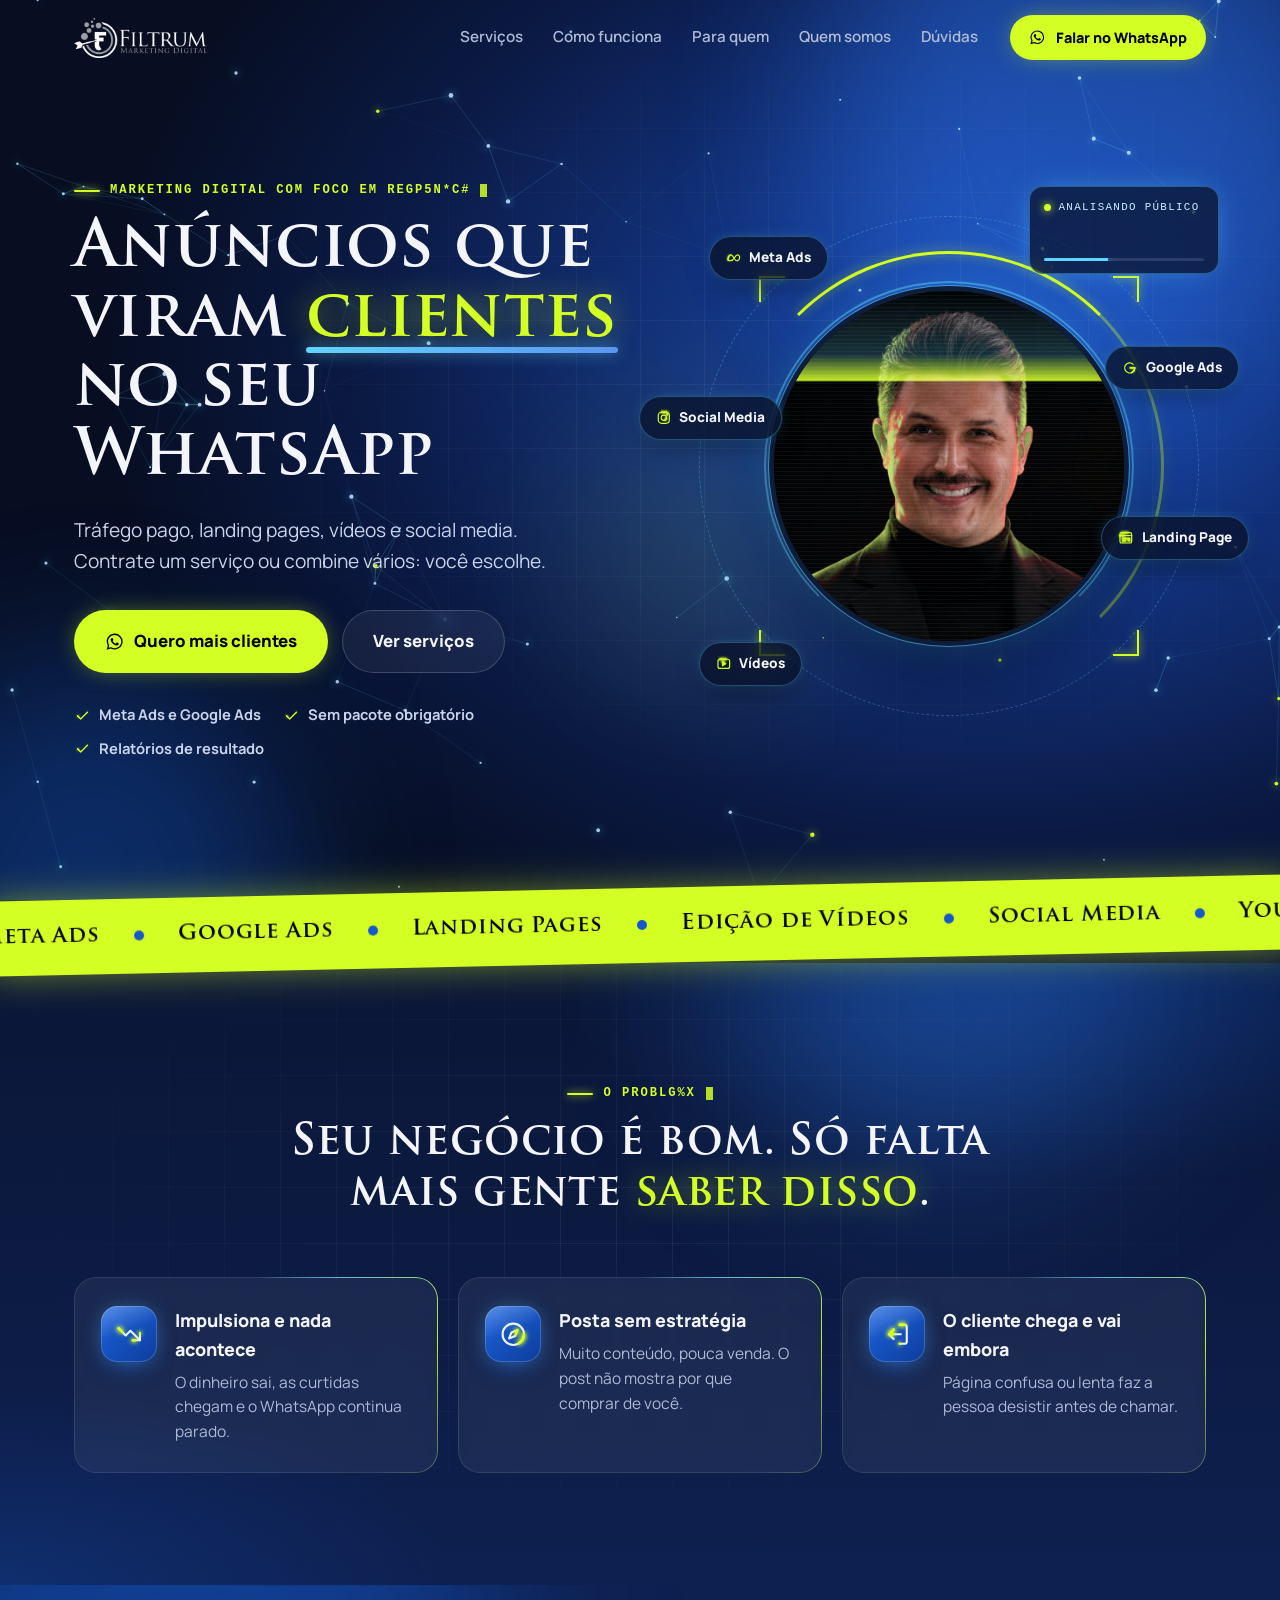
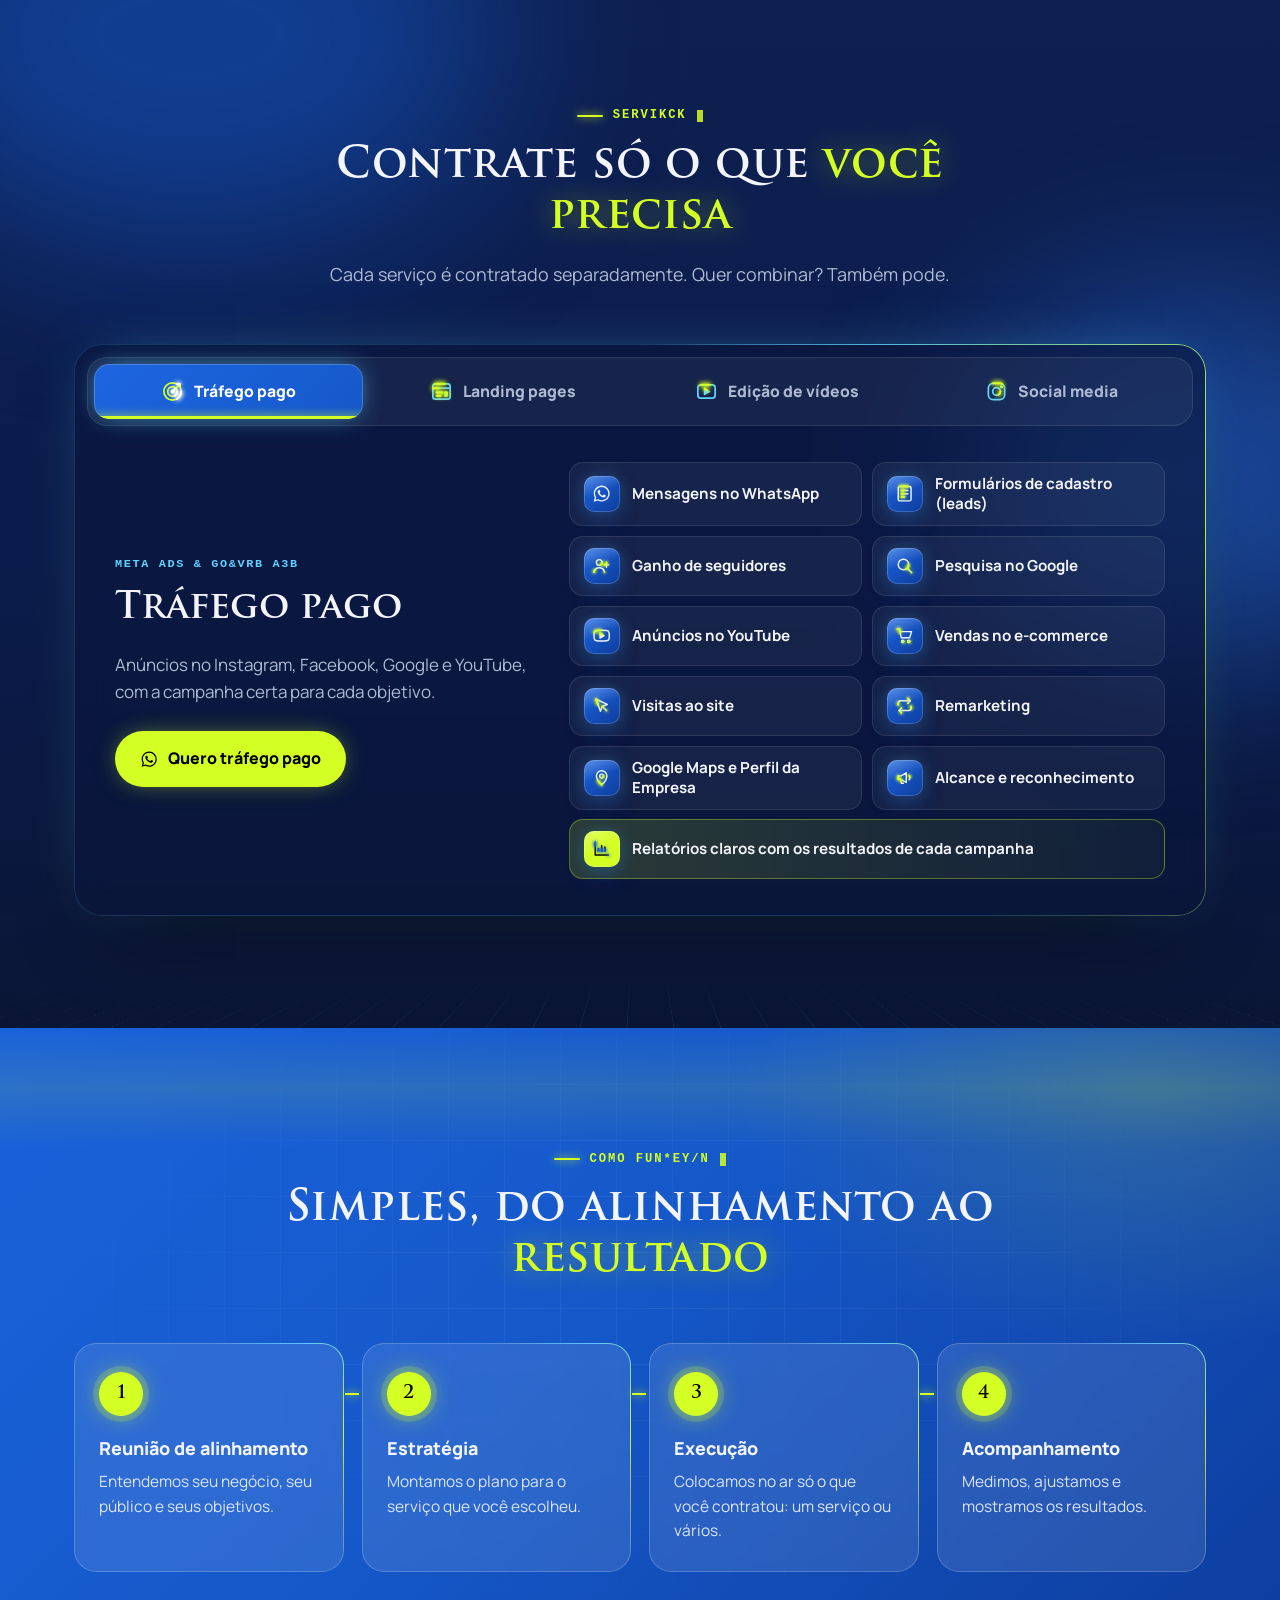
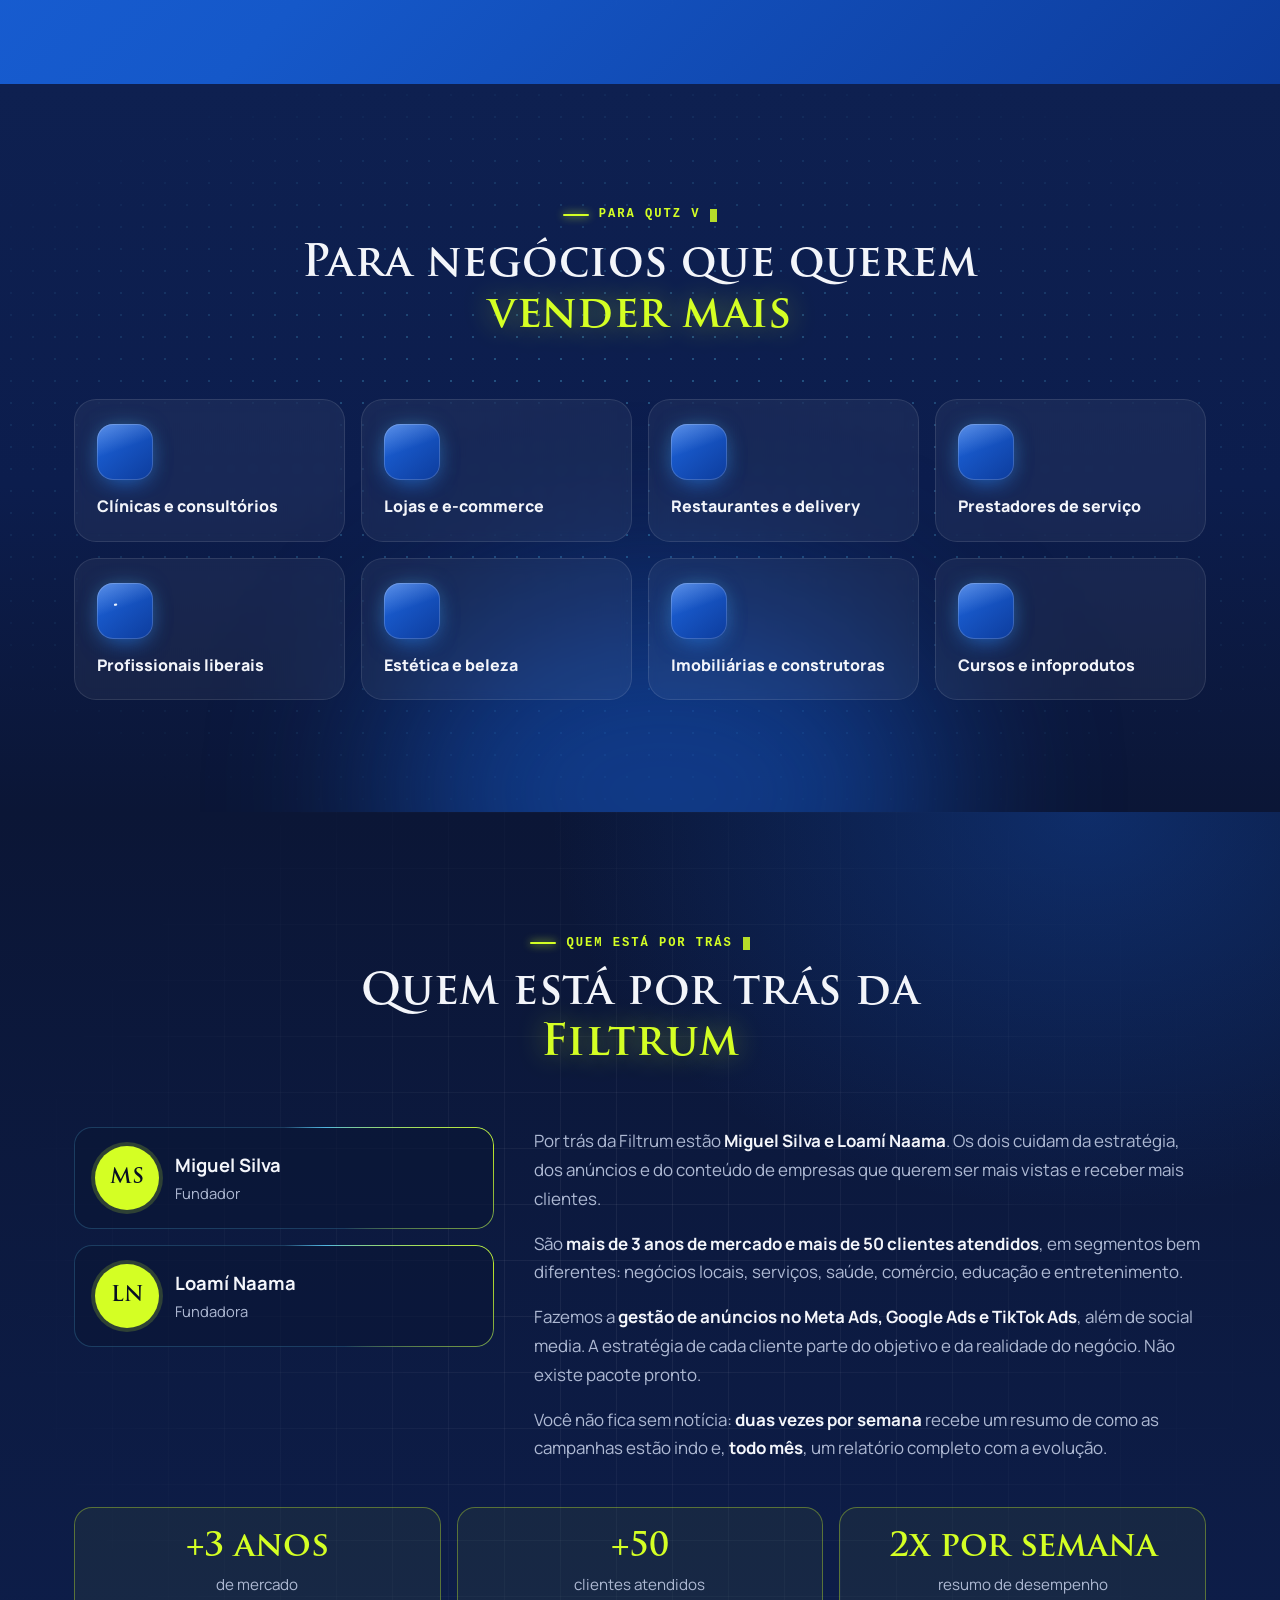
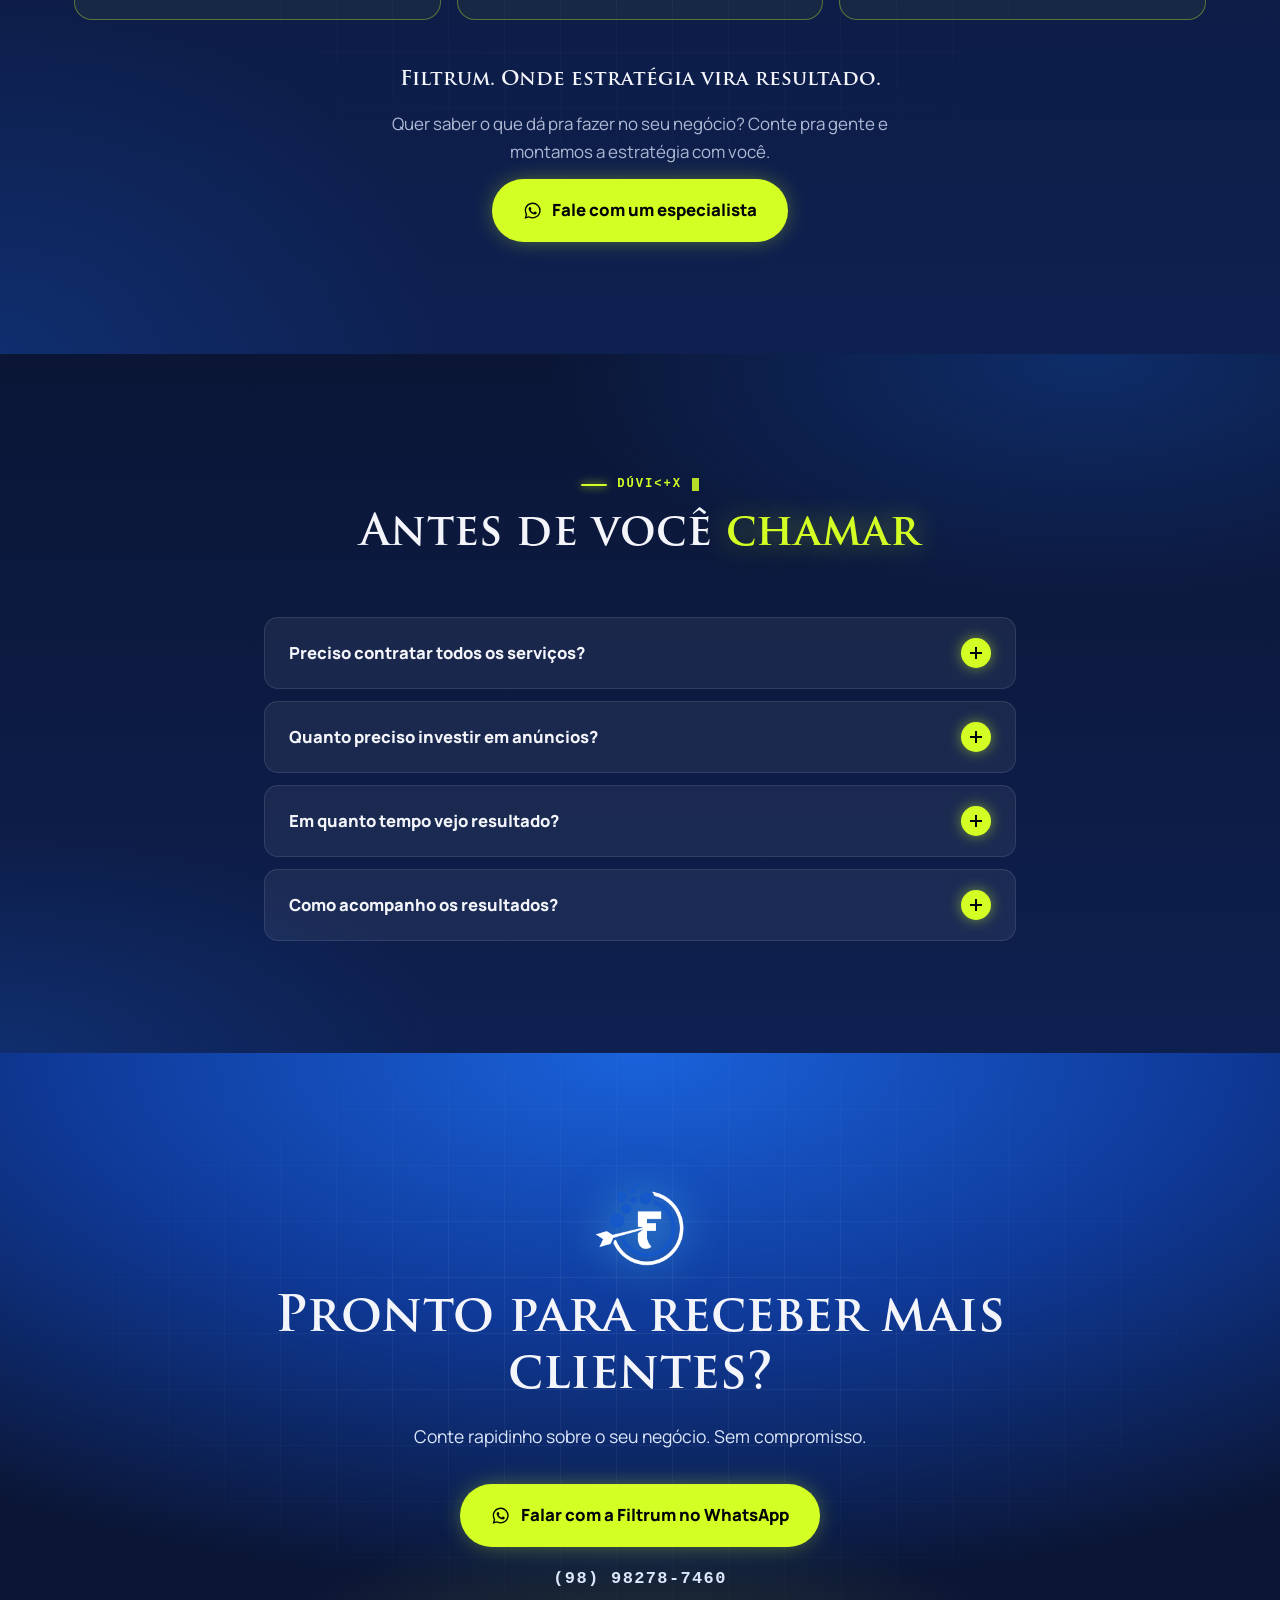
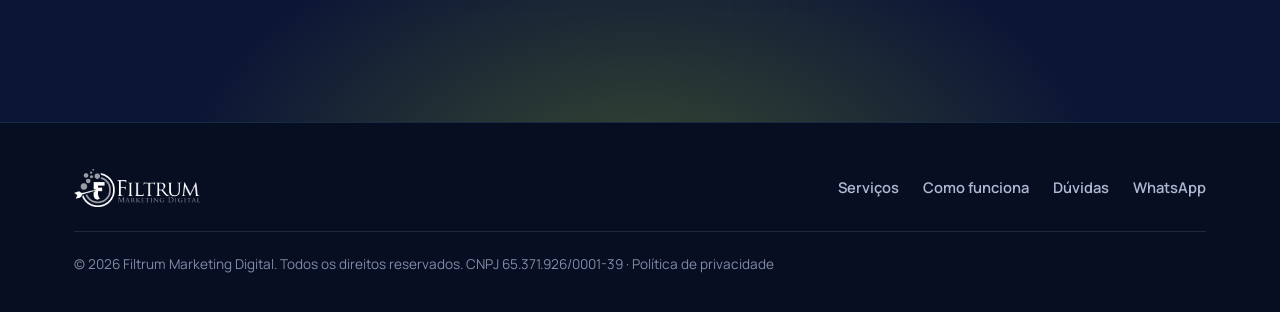
==== index.html @ cbf94720 "Seção Quem somos e mensagem própria em cada botão do WhatsApp - Nova seção com Miguel Silva e Loamí " ====
<!doctype html>
<html lang="pt-BR">
<head>
  <meta charset="utf-8">
  <meta name="viewport" content="width=device-width, initial-scale=1">
  <title>Filtrum Marketing Digital | Tráfego pago, Landing Pages, Vídeos e Social Media</title>
  <meta name="description" content="Tráfego pago no Meta Ads e Google Ads, landing pages de alta conversão, edição de vídeos e social media estratégico. Contrate só o que você precisa.">
  <meta name="theme-color" content="#0B1B42">

  <meta property="og:title" content="Filtrum Marketing Digital">
  <meta property="og:description" content="Anúncios que viram clientes no seu WhatsApp. Contrate só o serviço que você precisa.">
  <meta property="og:image" content="https://filtrummkt.com.br/assets/img/og-image.jpg">
  <meta property="og:image:width" content="1200">
  <meta property="og:image:height" content="630">
  <meta property="og:url" content="https://filtrummkt.com.br/">
  <meta name="twitter:card" content="summary_large_image">
  <link rel="canonical" href="https://filtrummkt.com.br/">
  <meta property="og:type" content="website">
  <meta property="og:locale" content="pt_BR">

  <link rel="icon" type="image/png" href="assets/img/simbolo.png">
  <link rel="preconnect" href="https://fonts.googleapis.com">
  <link rel="preconnect" href="https://fonts.gstatic.com" crossorigin>
  <link href="https://fonts.googleapis.com/css2?family=Manrope:wght@400;500;600;700;800&display=swap" rel="stylesheet">
  <link rel="preload" href="assets/fonts/TrajanPro-Bold.otf" as="font" type="font/otf" crossorigin>
  <link rel="preload" href="assets/img/foto-hero.jpg" as="image">
  <link rel="stylesheet" href="assets/css/style.css">
  <script>document.documentElement.classList.add('js')</script>
  <!-- Pixel da Meta -->
  <script>
    !function(f,b,e,v,n,t,s){if(f.fbq)return;n=f.fbq=function(){n.callMethod?
    n.callMethod.apply(n,arguments):n.queue.push(arguments)};if(!f._fbq)f._fbq=n;
    n.push=n;n.loaded=!0;n.version='2.0';n.queue=[];t=b.createElement(e);t.async=!0;
    t.src=v;s=b.getElementsByTagName(e)[0];s.parentNode.insertBefore(t,s)}(window,
    document,'script','https://connect.facebook.net/pt_BR/fbevents.js');
    fbq('set', 'autoConfig', false, '1977978540106117');
    fbq('init', '1977978540106117');
    fbq('track', 'PageView');
  </script>
</head>
<body>
  <noscript><img height="1" width="1" style="display:none" alt="" src="https://www.facebook.com/tr?id=1977978540106117&amp;ev=PageView&amp;noscript=1"></noscript>
  <div class="cursor-glow" aria-hidden="true"></div>

  <!-- ============ HEADER ============ -->
  <header class="header">
    <div class="container header__inner">
      <a href="#inicio" class="header__logo" aria-label="Filtrum Marketing Digital, início">
        <img src="assets/img/logo-horizontal-branco.png" alt="Filtrum Marketing Digital" width="760" height="229">
      </a>
      <nav class="nav" id="nav" aria-label="Menu principal">
        <a href="#servicos">Serviços</a>
        <a href="#como-funciona">Como funciona</a>
        <a href="#para-quem">Para quem</a>
        <a href="#quem-somos">Quem somos</a>
        <a href="#duvidas">Dúvidas</a>
      </nav>
      <a href="https://wa.me/5598982787460?text=Ol%C3%A1!%20Vim%20pelo%20site%20da%20Filtrum%20e%20quero%20conversar%20sobre%20o%20meu%20neg%C3%B3cio." class="btn btn--primary btn--sm header__cta" target="_blank" rel="noopener" data-track="whatsapp-header">
        <svg class="ico" aria-hidden="true"><use href="#i-whats"/></svg> Falar no WhatsApp
      </a>
      <button class="menu-toggle" id="menuToggle" aria-label="Abrir menu" aria-expanded="false" aria-controls="nav">
        <span></span><span></span><span></span>
      </button>
    </div>
  </header>

  <main>

    <!-- ============ HERO ============ -->
    <section class="hero" id="inicio">
      <div class="hero__bg" aria-hidden="true">
        <span class="blob blob--1"></span>
        <span class="blob blob--2"></span>
        <span class="blob blob--3"></span>
        <div class="hero__grid"></div>
        <canvas class="neural" id="neural"></canvas>
      </div>

      <div class="container hero__inner">
        <div class="hero__copy">
          <p class="eyebrow reveal">Marketing digital com foco em resultado</p>
          <h1 class="hero__title reveal">
            Anúncios que viram <span class="hl">clientes</span> no seu WhatsApp
          </h1>
          <p class="hero__sub reveal">
            Tráfego pago, landing pages, vídeos e social media. Contrate um serviço ou combine vários: você escolhe.
          </p>
          <div class="hero__actions reveal">
            <a href="https://wa.me/5598982787460?text=Ol%C3%A1!%20Vim%20pelo%20site%20e%20quero%20mais%20clientes%20no%20meu%20WhatsApp." class="btn btn--primary btn--lg" target="_blank" rel="noopener" data-track="whatsapp-hero">
              <svg class="ico" aria-hidden="true"><use href="#i-whats"/></svg>
              Quero mais clientes
            </a>
            <a href="#servicos" class="btn btn--ghost btn--lg">Ver serviços</a>
          </div>
          <ul class="hero__checks reveal">
            <li><svg class="ico" aria-hidden="true"><use href="#i-check"/></svg> Meta Ads e Google Ads</li>
            <li><svg class="ico" aria-hidden="true"><use href="#i-check"/></svg> Sem pacote obrigatório</li>
            <li><svg class="ico" aria-hidden="true"><use href="#i-check"/></svg> Relatórios de resultado</li>
          </ul>
        </div>

        <div class="hero__visual">
          <div class="orbit" aria-hidden="true">
            <span class="ring ring--1"></span>
            <span class="ring ring--2"></span>
            <span class="ring ring--3"></span>
            <div class="orbit__photo">
              <img src="assets/img/foto-hero.jpg" alt="" width="820" height="820">
              <span class="scan"></span>
            </div>
            <span class="hud-corners"><i></i><i></i><i></i><i></i></span>

            <div class="hud">
              <span class="hud__title"><span class="hud__dot"></span> Analisando público</span>
              <span class="hud__bars"><i></i><i></i><i></i><i></i><i></i><i></i><i></i></span>
              <span class="hud__line"><span></span></span>
            </div>

            <span class="chip chip--a"><svg class="ico"><use href="#i-meta"/></svg> Meta Ads</span>
            <span class="chip chip--b"><svg class="ico"><use href="#i-google"/></svg> Google Ads</span>
            <span class="chip chip--c"><svg class="ico"><use href="#i-page"/></svg> Landing Page</span>
            <span class="chip chip--d"><svg class="ico"><use href="#i-play"/></svg> Vídeos</span>
            <span class="chip chip--e"><svg class="ico"><use href="#i-insta"/></svg> Social Media</span>
          </div>

          <div class="notif" id="notif" aria-hidden="true">
            <span class="notif__icon"><svg class="ico"><use href="#i-whats"/></svg></span>
            <span class="notif__body">
              <strong>Nova mensagem</strong>
              <span class="notif__text" id="notifText">Oi! Vi seu anúncio e quero um orçamento.</span>
            </span>
            <span class="notif__time">agora</span>
          </div>
        </div>
      </div>
    </section>

    <!-- ============ MARQUEE ============ -->
    <div class="marquee" aria-hidden="true">
      <div class="marquee__track">
        <span>Meta Ads</span><i></i><span>Google Ads</span><i></i><span>Landing Pages</span><i></i><span>Edição de Vídeos</span><i></i><span>Social Media</span><i></i><span>YouTube Ads</span><i></i><span>Reels</span><i></i>
        <span>Meta Ads</span><i></i><span>Google Ads</span><i></i><span>Landing Pages</span><i></i><span>Edição de Vídeos</span><i></i><span>Social Media</span><i></i><span>YouTube Ads</span><i></i><span>Reels</span><i></i>
      </div>
    </div>

    <!-- ============ PROBLEMA ============ -->
    <section class="section section--navy" id="problema">
      <div class="lab-bg" aria-hidden="true"><span class="aurora aurora--4"></span></div>
      <div class="section__grid" aria-hidden="true"></div>
      <div class="container">
        <div class="section__head reveal">
          <p class="eyebrow">O problema</p>
          <h2 class="section__title">Seu negócio é bom. Só falta mais gente <span class="hl">saber disso</span>.</h2>
        </div>

        <div class="pains">
          <article class="pain holo reveal">
            <span class="pain__icon tile"><svg class="ico"><use href="#i-trend-down"/></svg></span>
            <div>
              <h3>Impulsiona e nada acontece</h3>
              <p>O dinheiro sai, as curtidas chegam e o WhatsApp continua parado.</p>
            </div>
          </article>
          <article class="pain holo reveal">
            <span class="pain__icon tile"><svg class="ico"><use href="#i-compass"/></svg></span>
            <div>
              <h3>Posta sem estratégia</h3>
              <p>Muito conteúdo, pouca venda. O post não mostra por que comprar de você.</p>
            </div>
          </article>
          <article class="pain holo reveal">
            <span class="pain__icon tile"><svg class="ico"><use href="#i-exit"/></svg></span>
            <div>
              <h3>O cliente chega e vai embora</h3>
              <p>Página confusa ou lenta faz a pessoa desistir antes de chamar.</p>
            </div>
          </article>
        </div>
      </div>
    </section>

    <!-- ============ SERVIÇOS (abas) ============ -->
    <section class="section section--lab" id="servicos">
      <div class="lab-bg" aria-hidden="true"><span class="aurora aurora--1"></span><span class="aurora aurora--2"></span><div class="lab-floor"></div></div>
      <div class="container">
        <div class="section__head reveal">
          <p class="eyebrow">Serviços</p>
          <h2 class="section__title">Contrate só o que <span class="hl">você precisa</span></h2>
          <p class="section__lead">Cada serviço é contratado separadamente. Quer combinar? Também pode.</p>
        </div>

        <div class="tabs holo reveal" data-tabs>
          <div class="tabs__list" role="tablist" aria-label="Serviços da Filtrum">
            <button class="tab is-active" role="tab" id="tab-trafego" aria-controls="painel-trafego" aria-selected="true">
              <svg class="ico" aria-hidden="true"><use href="#i-target"/></svg><span>Tráfego pago</span>
              <i class="tab__progress" aria-hidden="true"></i>
            </button>
            <button class="tab" role="tab" id="tab-landing" aria-controls="painel-landing" aria-selected="false" tabindex="-1">
              <svg class="ico" aria-hidden="true"><use href="#i-page"/></svg><span>Landing pages</span>
              <i class="tab__progress" aria-hidden="true"></i>
            </button>
            <button class="tab" role="tab" id="tab-videos" aria-controls="painel-videos" aria-selected="false" tabindex="-1">
              <svg class="ico" aria-hidden="true"><use href="#i-play"/></svg><span>Edição de vídeos</span>
              <i class="tab__progress" aria-hidden="true"></i>
            </button>
            <button class="tab" role="tab" id="tab-social" aria-controls="painel-social" aria-selected="false" tabindex="-1">
              <svg class="ico" aria-hidden="true"><use href="#i-insta"/></svg><span>Social media</span>
              <i class="tab__progress" aria-hidden="true"></i>
            </button>
          </div>

          <!-- Tráfego pago -->
          <div class="panel is-active" role="tabpanel" id="painel-trafego" aria-labelledby="tab-trafego">
            <div class="panel__intro">
              <p class="panel__tag">Meta Ads &amp; Google Ads</p>
              <h3 class="panel__title">Tráfego pago</h3>
              <p class="panel__text">Anúncios no Instagram, Facebook, Google e YouTube, com a campanha certa para cada objetivo.</p>
              <a href="https://wa.me/5598982787460?text=Ol%C3%A1!%20Vim%20pelo%20site%20e%20quero%20saber%20sobre%20tr%C3%A1fego%20pago%20%28Meta%20Ads%20e%20Google%20Ads%29." class="btn btn--primary" target="_blank" rel="noopener" data-track="whatsapp-trafego">
                <svg class="ico" aria-hidden="true"><use href="#i-whats"/></svg> Quero tráfego pago
              </a>
            </div>
            <ul class="features">
              <li><span class="feat__icon tile"><svg class="ico"><use href="#i-whats"/></svg></span>Mensagens no WhatsApp</li>
              <li><span class="feat__icon tile"><svg class="ico"><use href="#i-form"/></svg></span>Formulários de cadastro (leads)</li>
              <li><span class="feat__icon tile"><svg class="ico"><use href="#i-users"/></svg></span>Ganho de seguidores</li>
              <li><span class="feat__icon tile"><svg class="ico"><use href="#i-search"/></svg></span>Pesquisa no Google</li>
              <li><span class="feat__icon tile"><svg class="ico"><use href="#i-youtube"/></svg></span>Anúncios no YouTube</li>
              <li><span class="feat__icon tile"><svg class="ico"><use href="#i-cart"/></svg></span>Vendas no e-commerce</li>
              <li><span class="feat__icon tile"><svg class="ico"><use href="#i-cursor"/></svg></span>Visitas ao site</li>
              <li><span class="feat__icon tile"><svg class="ico"><use href="#i-repeat"/></svg></span>Remarketing</li>
              <li><span class="feat__icon tile"><svg class="ico"><use href="#i-pin"/></svg></span>Google Maps e Perfil da Empresa</li>
              <li><span class="feat__icon tile"><svg class="ico"><use href="#i-megaphone"/></svg></span>Alcance e reconhecimento</li>
              <li class="feat--wide"><span class="feat__icon tile"><svg class="ico"><use href="#i-chart"/></svg></span>Relatórios claros com os resultados de cada campanha</li>
            </ul>
          </div>

          <!-- Landing pages -->
          <div class="panel" role="tabpanel" id="painel-landing" aria-labelledby="tab-landing" hidden>
            <div class="panel__intro">
              <p class="panel__tag">Alta conversão</p>
              <h3 class="panel__title">Landing pages</h3>
              <p class="panel__text">Páginas rápidas e persuasivas, feitas para transformar visitante em contato.</p>
              <a href="https://wa.me/5598982787460?text=Ol%C3%A1!%20Vim%20pelo%20site%20e%20quero%20uma%20landing%20page%20para%20o%20meu%20neg%C3%B3cio." class="btn btn--primary" target="_blank" rel="noopener" data-track="whatsapp-landing">
                <svg class="ico" aria-hidden="true"><use href="#i-whats"/></svg> Quero uma landing page
              </a>
            </div>
            <ul class="features">
              <li><span class="feat__icon tile"><svg class="ico"><use href="#i-pen"/></svg></span>Copy focada em vendas</li>
              <li><span class="feat__icon tile"><svg class="ico"><use href="#i-mobile"/></svg></span>Pensada para o celular</li>
              <li><span class="feat__icon tile"><svg class="ico"><use href="#i-zap"/></svg></span>Carregamento rápido</li>
              <li><span class="feat__icon tile"><svg class="ico"><use href="#i-whats"/></svg></span>Botão direto para o WhatsApp</li>
              <li><span class="feat__icon tile"><svg class="ico"><use href="#i-form"/></svg></span>Formulário de captura</li>
              <li><span class="feat__icon tile"><svg class="ico"><use href="#i-code"/></svg></span>Pixel e Google Tag instalados</li>
            </ul>
          </div>

          <!-- Edição de vídeos -->
          <div class="panel" role="tabpanel" id="painel-videos" aria-labelledby="tab-videos" hidden>
            <div class="panel__intro">
              <p class="panel__tag">Reels, anúncios e YouTube</p>
              <h3 class="panel__title">Edição de vídeos</h3>
              <p class="panel__text">Vídeos dinâmicos que prendem a atenção nos primeiros segundos e vendem.</p>
              <a href="https://wa.me/5598982787460?text=Ol%C3%A1!%20Vim%20pelo%20site%20e%20quero%20edi%C3%A7%C3%A3o%20de%20v%C3%ADdeos." class="btn btn--primary" target="_blank" rel="noopener" data-track="whatsapp-videos">
                <svg class="ico" aria-hidden="true"><use href="#i-whats"/></svg> Quero edição de vídeos
              </a>
            </div>
            <ul class="features">
              <li><span class="feat__icon tile"><svg class="ico"><use href="#i-mobile"/></svg></span>Reels e TikTok</li>
              <li><span class="feat__icon tile"><svg class="ico"><use href="#i-target"/></svg></span>Criativos para anúncios</li>
              <li><span class="feat__icon tile"><svg class="ico"><use href="#i-youtube"/></svg></span>Vídeos para YouTube</li>
              <li><span class="feat__icon tile"><svg class="ico"><use href="#i-captions"/></svg></span>Legendas dinâmicas</li>
              <li><span class="feat__icon tile"><svg class="ico"><use href="#i-spark"/></svg></span>Motion e efeitos</li>
              <li><span class="feat__icon tile"><svg class="ico"><use href="#i-scissors"/></svg></span>Cortes de lives e podcasts</li>
            </ul>
          </div>

          <!-- Social media -->
          <div class="panel" role="tabpanel" id="painel-social" aria-labelledby="tab-social" hidden>
            <div class="panel__intro">
              <p class="panel__tag">Instagram estratégico</p>
              <h3 class="panel__title">Social media</h3>
              <p class="panel__text">Postagens que apresentam seu produto ou serviço de forma estratégica e levam o seguidor até a compra.</p>
              <a href="https://wa.me/5598982787460?text=Ol%C3%A1!%20Vim%20pelo%20site%20e%20quero%20social%20media%20para%20o%20meu%20Instagram." class="btn btn--primary" target="_blank" rel="noopener" data-track="whatsapp-social">
                <svg class="ico" aria-hidden="true"><use href="#i-whats"/></svg> Quero social media
              </a>
            </div>
            <ul class="features">
              <li><span class="feat__icon tile"><svg class="ico"><use href="#i-calendar"/></svg></span>Planejamento focado em vendas</li>
              <li><span class="feat__icon tile"><svg class="ico"><use href="#i-layers"/></svg></span>Carrosséis que explicam seu produto</li>
              <li><span class="feat__icon tile"><svg class="ico"><use href="#i-image"/></svg></span>Posts que valorizam seu serviço</li>
              <li><span class="feat__icon tile"><svg class="ico"><use href="#i-stories"/></svg></span>Stories que geram conversa</li>
              <li><span class="feat__icon tile"><svg class="ico"><use href="#i-pen"/></svg></span>Legendas persuasivas</li>
              <li><span class="feat__icon tile"><svg class="ico"><use href="#i-chart"/></svg></span>Análise do que mais vende</li>
            </ul>
          </div>
        </div>
      </div>
    </section>

    <!-- ============ COMO FUNCIONA ============ -->
    <section class="section section--cobalt" id="como-funciona">
      <div class="section__grid" aria-hidden="true"></div>
      <div class="container">
        <div class="section__head reveal">
          <p class="eyebrow">Como funciona</p>
          <h2 class="section__title">Simples, do alinhamento ao <span class="hl">resultado</span></h2>
        </div>

        <ol class="steps">
          <li class="step holo reveal">
            <span class="step__num">1</span>
            <h3>Reunião de alinhamento</h3>
            <p>Entendemos seu negócio, seu público e seus objetivos.</p>
          </li>
          <li class="step holo reveal">
            <span class="step__num">2</span>
            <h3>Estratégia</h3>
            <p>Montamos o plano para o serviço que você escolheu.</p>
          </li>
          <li class="step holo reveal">
            <span class="step__num">3</span>
            <h3>Execução</h3>
            <p>Colocamos no ar só o que você contratou: um serviço ou vários.</p>
          </li>
          <li class="step holo reveal">
            <span class="step__num">4</span>
            <h3>Acompanhamento</h3>
            <p>Medimos, ajustamos e mostramos os resultados.</p>
          </li>
        </ol>
      </div>
    </section>

    <!-- ============ PARA QUEM ============ -->
    <section class="section section--lab section--dots" id="para-quem">
      <div class="lab-bg" aria-hidden="true"><span class="aurora aurora--3"></span></div>
      <div class="container">
        <div class="section__head reveal">
          <p class="eyebrow">Para quem é</p>
          <h2 class="section__title">Para negócios que querem <span class="hl">vender mais</span></h2>
        </div>

        <ul class="segments">
          <li class="segment reveal">
            <span class="segment__icon tile"><svg class="ico" aria-hidden="true"><use href="#i-health"/></svg></span>
            Clínicas e consultórios
          </li>
          <li class="segment reveal">
            <span class="segment__icon tile"><svg class="ico" aria-hidden="true"><use href="#i-bag"/></svg></span>
            Lojas e e-commerce
          </li>
          <li class="segment reveal">
            <span class="segment__icon tile"><svg class="ico" aria-hidden="true"><use href="#i-food"/></svg></span>
            Restaurantes e delivery
          </li>
          <li class="segment reveal">
            <span class="segment__icon tile"><svg class="ico" aria-hidden="true"><use href="#i-tool"/></svg></span>
            Prestadores de serviço
          </li>
          <li class="segment reveal">
            <span class="segment__icon tile"><svg class="ico" aria-hidden="true"><use href="#i-brief"/></svg></span>
            Profissionais liberais
          </li>
          <li class="segment reveal">
            <span class="segment__icon tile"><svg class="ico" aria-hidden="true"><use href="#i-spark"/></svg></span>
            Estética e beleza
          </li>
          <li class="segment reveal">
            <span class="segment__icon tile"><svg class="ico" aria-hidden="true"><use href="#i-home"/></svg></span>
            Imobiliárias e construtoras
          </li>
          <li class="segment reveal">
            <span class="segment__icon tile"><svg class="ico" aria-hidden="true"><use href="#i-cap"/></svg></span>
            Cursos e infoprodutos
          </li>
        </ul>
      </div>
    </section>

    <!-- ============ QUEM SOMOS ============ -->
  <section class="section section--navy" id="quem-somos">
    <div class="section__grid" aria-hidden="true"></div>
    <div class="container about">
      <div class="section__head reveal">
        <p class="eyebrow">Quem está por trás</p>
        <h2 class="section__title">Quem está por trás da <span class="hl">Filtrum</span></h2>
      </div>

      <div class="about__grid">
        <div class="about__people reveal">
          <div class="person holo">
            <span class="person__avatar" aria-hidden="true">MS</span>
            <span><strong>Miguel Silva</strong><small>Fundador</small></span>
          </div>
          <div class="person holo">
            <span class="person__avatar" aria-hidden="true">LN</span>
            <span><strong>Loamí Naama</strong><small>Fundadora</small></span>
          </div>
        </div>

        <div class="about__text reveal">
          <p>Por trás da Filtrum estão <strong>Miguel Silva e Loamí Naama</strong>. Os dois cuidam da estratégia, dos anúncios e do conteúdo de empresas que querem ser mais vistas e receber mais clientes.</p>
          <p>São <strong>mais de 3 anos de mercado e mais de 50 clientes atendidos</strong>, em segmentos bem diferentes: negócios locais, serviços, saúde, comércio, educação e entretenimento.</p>
          <p>Fazemos a <strong>gestão de anúncios no Meta Ads, Google Ads e TikTok Ads</strong>, além de social media. A estratégia de cada cliente parte do objetivo e da realidade do negócio. Não existe pacote pronto.</p>
          <p>Você não fica sem notícia: <strong>duas vezes por semana</strong> recebe um resumo de como as campanhas estão indo e, <strong>todo mês</strong>, um relatório completo com a evolução.</p>
        </div>
      </div>

      <ul class="about__stats reveal">
        <li><strong>+3 anos</strong><span>de mercado</span></li>
        <li><strong>+50</strong><span>clientes atendidos</span></li>
        <li><strong>2x por semana</strong><span>resumo de desempenho</span></li>
      </ul>

      <div class="about__cta reveal">
        <p class="about__tagline">Filtrum. Onde estratégia vira resultado.</p>
        <p>Quer saber o que dá pra fazer no seu negócio? Conte pra gente e montamos a estratégia com você.</p>
        <a href="https://wa.me/5598982787460?text=Ol%C3%A1!%20Vim%20pelo%20site%20e%20quero%20falar%20com%20um%20especialista%20da%20Filtrum." class="btn btn--primary btn--lg" target="_blank" rel="noopener" data-track="whatsapp-especialista">
          <svg class="ico" aria-hidden="true"><use href="#i-whats"/></svg> Fale com um especialista
        </a>
      </div>
    </div>
  </section>

  <!-- ============ FAQ ============ -->
    <section class="section section--navy" id="duvidas">
      <div class="container container--narrow">
        <div class="section__head reveal">
          <p class="eyebrow">Dúvidas</p>
          <h2 class="section__title">Antes de você <span class="hl">chamar</span></h2>
        </div>

        <div class="faq">
          <details class="faq__item reveal">
            <summary>Preciso contratar todos os serviços?</summary>
            <div class="faq__body"><p>Não. Cada serviço é contratado separadamente. Se quiser combinar dois ou mais, também pode.</p></div>
          </details>
          <details class="faq__item reveal">
            <summary>Quanto preciso investir em anúncios?</summary>
            <div class="faq__body"><p>Depende do seu objetivo e da sua região. Na reunião de alinhamento indicamos uma verba inicial realista. Ela é paga direto às plataformas (Meta e Google).</p></div>
          </details>
          <details class="faq__item reveal">
            <summary>Em quanto tempo vejo resultado?</summary>
            <div class="faq__body"><p>As campanhas começam a gerar contatos assim que entram no ar e melhoram conforme otimizamos públicos e criativos.</p></div>
          </details>
          <details class="faq__item reveal">
            <summary>Como acompanho os resultados?</summary>
            <div class="faq__body"><p>Você recebe relatórios com os principais números e fala direto com a gente pelo WhatsApp.</p></div>
          </details>
        </div>
      </div>
    </section>

    <!-- ============ CTA FINAL ============ -->
    <section class="cta-final" id="contato">
      <div class="section__grid" aria-hidden="true"></div>
      <div class="container cta-final__inner reveal">
        <img src="assets/img/simbolo-claro.png" alt="" class="cta-final__mark" width="560" height="512" aria-hidden="true">
        <h2 class="cta-final__title">Pronto para receber mais clientes?</h2>
        <p class="cta-final__sub">Conte rapidinho sobre o seu negócio. Sem compromisso.</p>
        <a href="https://wa.me/5598982787460?text=Ol%C3%A1!%20Vim%20pelo%20site%20e%20quero%20receber%20mais%20clientes.%20Posso%20contar%20sobre%20o%20meu%20neg%C3%B3cio?" class="btn btn--primary btn--lg btn--pulse" target="_blank" rel="noopener" data-track="whatsapp-final">
          <svg class="ico" aria-hidden="true"><use href="#i-whats"/></svg>
          Falar com a Filtrum no WhatsApp
        </a>
        <p class="cta-final__phone">(98) 98278-7460</p>
      </div>
    </section>

  </main>

  <!-- ============ FOOTER ============ -->
  <footer class="footer">
    <div class="container footer__inner">
      <img src="assets/img/logo-horizontal-branco.png" alt="Filtrum Marketing Digital" class="footer__logo" width="760" height="229" loading="lazy">
      <nav class="footer__nav" aria-label="Rodapé">
        <a href="#servicos">Serviços</a>
        <a href="#como-funciona">Como funciona</a>
        <a href="#duvidas">Dúvidas</a>
        <a href="https://wa.me/5598982787460?text=Ol%C3%A1!%20Vim%20pelo%20site%20da%20Filtrum%20e%20quero%20tirar%20uma%20d%C3%BAvida." target="_blank" rel="noopener">WhatsApp</a>
      </nav>
      <p class="footer__copy">© <span id="ano">2026</span> Filtrum Marketing Digital. Todos os direitos reservados. CNPJ 65.371.926/0001-39 · <a href="privacidade/">Política de privacidade</a></p>
    </div>
  </footer>

  <!-- Botão flutuante -->
  <a href="https://wa.me/5598982787460?text=Ol%C3%A1!%20Vim%20pelo%20site%20da%20Filtrum%20e%20quero%20tirar%20uma%20d%C3%BAvida." class="whats-float" target="_blank" rel="noopener" aria-label="Falar no WhatsApp" data-track="whatsapp-float">
    <svg class="ico" aria-hidden="true"><use href="#i-whats"/></svg>
  </a>

  <!-- ============ ÍCONES ============ -->
  <svg width="0" height="0" style="position:absolute" aria-hidden="true">
    <defs>
      <style>.st{fill:none;stroke:currentColor;stroke-width:1.8;stroke-linecap:round;stroke-linejoin:round}</style>
    </defs>
    <symbol id="i-whats" viewBox="0 0 24 24"><path fill="currentColor" d="M12.04 2C6.58 2 2.13 6.45 2.13 11.91c0 1.75.46 3.45 1.32 4.95L2.05 22l5.25-1.38a9.9 9.9 0 0 0 4.74 1.21h.01c5.46 0 9.91-4.45 9.91-9.91A9.85 9.85 0 0 0 12.04 2Zm0 18.15h-.01a8.23 8.23 0 0 1-4.2-1.15l-.3-.18-3.11.82.83-3.04-.2-.31a8.2 8.2 0 0 1-1.26-4.38c0-4.54 3.7-8.23 8.25-8.23a8.2 8.2 0 0 1 8.23 8.24c0 4.54-3.7 8.23-8.23 8.23Zm4.52-6.16c-.25-.12-1.47-.72-1.69-.81-.23-.08-.39-.12-.56.13-.17.24-.64.8-.78.97-.14.17-.29.19-.54.06-.25-.12-1.05-.39-1.99-1.23a7.46 7.46 0 0 1-1.38-1.72c-.14-.25-.02-.38.11-.5.11-.11.25-.29.37-.43.13-.15.17-.25.25-.42.08-.17.04-.31-.02-.43-.06-.13-.56-1.34-.76-1.84-.2-.48-.41-.42-.56-.42h-.48a.92.92 0 0 0-.66.31c-.23.25-.87.85-.87 2.07 0 1.22.89 2.4 1.01 2.56.12.17 1.75 2.67 4.23 3.74.59.26 1.05.41 1.41.52.59.19 1.13.16 1.56.1.48-.07 1.47-.6 1.67-1.18.21-.58.21-1.07.15-1.18-.06-.1-.23-.16-.48-.29Z"/></symbol>
    <symbol id="i-check" viewBox="0 0 24 24"><path class="st" stroke-width="2.4" d="m5 12.5 4.5 4.5L19 7.5"/></symbol>
    <symbol id="i-target" viewBox="0 0 24 24"><g class="st"><circle cx="12" cy="12" r="9"/><circle cx="12" cy="12" r="5"/><circle cx="12" cy="12" r="1.2" fill="currentColor"/><path d="M12 12 20 4M16.5 4H20v3.5"/></g></symbol>
    <symbol id="i-page" viewBox="0 0 24 24"><g class="st"><rect x="3" y="4" width="18" height="16" rx="2.5"/><path d="M3 8.5h18M7 13h6M7 16.5h4M15.5 13h2v3.5h-2z"/></g></symbol>
    <symbol id="i-play" viewBox="0 0 24 24"><g class="st"><rect x="3" y="5" width="18" height="14" rx="3"/><path d="m10 9 5 3-5 3z" fill="currentColor"/></g></symbol>
    <symbol id="i-insta" viewBox="0 0 24 24"><g class="st"><rect x="3.5" y="3.5" width="17" height="17" rx="5"/><circle cx="12" cy="12" r="4"/><circle cx="17" cy="7" r=".6" fill="currentColor"/></g></symbol>
    <symbol id="i-meta" viewBox="0 0 24 24"><path class="st" stroke-width="2" d="M3 15.5c0-4.5 2.2-8 4.7-8 3.5 0 5.5 9 8.6 9 1.9 0 4.7-1.6 4.7-4.6 0-3-1.8-4.4-3.5-4.4-3.6 0-5.4 8.9-9.8 8.9C5 16.4 3 16.2 3 15.5Z"/></symbol>
    <symbol id="i-google" viewBox="0 0 24 24"><path class="st" stroke-width="2" d="M20 12.2h-7.5M19.6 12.2A7.8 7.8 0 1 1 17.3 6.6"/></symbol>
    <symbol id="i-trend-down" viewBox="0 0 24 24"><g class="st"><path d="M3 7l6 6 4-4 8 8"/><path d="M15 17h6v-6"/></g></symbol>
    <symbol id="i-compass" viewBox="0 0 24 24"><g class="st"><circle cx="12" cy="12" r="9"/><path d="m15.5 8.5-2 5-5 2 2-5z"/></g></symbol>
    <symbol id="i-exit" viewBox="0 0 24 24"><g class="st"><path d="M14 4h4a2 2 0 0 1 2 2v12a2 2 0 0 1-2 2h-4"/><path d="M9 8l-4 4 4 4M5 12h10"/></g></symbol>
    <symbol id="i-users" viewBox="0 0 24 24"><g class="st"><circle cx="9" cy="8" r="3.5"/><path d="M2.5 20c.6-3.4 3.2-5.5 6.5-5.5s5.9 2.1 6.5 5.5"/><path d="M18 8v6M15 11h6"/></g></symbol>
    <symbol id="i-search" viewBox="0 0 24 24"><g class="st"><circle cx="10.5" cy="10.5" r="6.5"/><path d="m15.5 15.5 5 5"/></g></symbol>
    <symbol id="i-youtube" viewBox="0 0 24 24"><g class="st"><path d="M2.8 8.2c.2-1.5 1.3-2.5 2.8-2.6C7.7 5.4 9.9 5.3 12 5.3s4.3.1 6.4.3c1.5.1 2.6 1.1 2.8 2.6.2 1.3.3 2.5.3 3.8s-.1 2.5-.3 3.8c-.2 1.5-1.3 2.5-2.8 2.6-2.1.2-4.3.3-6.4.3s-4.3-.1-6.4-.3c-1.5-.1-2.6-1.1-2.8-2.6-.2-1.3-.3-2.5-.3-3.8s.1-2.5.3-3.8Z"/><path d="m10 9 5 3-5 3z" fill="currentColor"/></g></symbol>
    <symbol id="i-form" viewBox="0 0 24 24"><g class="st"><rect x="4" y="3" width="16" height="18" rx="2"/><path d="M8 8h8M8 12h8M8 16h4"/></g></symbol>
    <symbol id="i-cart" viewBox="0 0 24 24"><g class="st"><path d="M3 4h2.5l2.2 10.5h10.6L20.5 7H6.4"/><circle cx="9.5" cy="19" r="1.4"/><circle cx="17" cy="19" r="1.4"/></g></symbol>
    <symbol id="i-cursor" viewBox="0 0 24 24"><g class="st"><path d="m5 4 5.5 15 2.2-6.3L19 10.5z"/><path d="m13 13 5 5"/></g></symbol>
    <symbol id="i-repeat" viewBox="0 0 24 24"><g class="st"><path d="M4 11V9a3 3 0 0 1 3-3h12"/><path d="m16 3 3 3-3 3"/><path d="M20 13v2a3 3 0 0 1-3 3H5"/><path d="m8 21-3-3 3-3"/></g></symbol>
    <symbol id="i-pin" viewBox="0 0 24 24"><g class="st"><path d="M12 21s-6.5-5.6-6.5-11a6.5 6.5 0 0 1 13 0c0 5.4-6.5 11-6.5 11Z"/><circle cx="12" cy="10" r="2.4"/></g></symbol>
    <symbol id="i-megaphone" viewBox="0 0 24 24"><g class="st"><path d="M4 10v4h3l7 4V6l-7 4z"/><path d="M7 14l1 5h2.5M17.5 9.5a3.5 3.5 0 0 1 0 5"/></g></symbol>
    <symbol id="i-chart" viewBox="0 0 24 24"><g class="st"><path d="M4 4v16h16"/><path d="M8 15v-3M12 15V8M16 15v-5"/></g></symbol>
    <symbol id="i-pen" viewBox="0 0 24 24"><g class="st"><path d="M15.5 4.5 19.5 8.5 9 19H5v-4z"/><path d="m13 7 4 4"/></g></symbol>
    <symbol id="i-mobile" viewBox="0 0 24 24"><g class="st"><rect x="6.5" y="2.5" width="11" height="19" rx="2.5"/><path d="M11 18.5h2"/></g></symbol>
    <symbol id="i-zap" viewBox="0 0 24 24"><path class="st" d="M13 2.5 4.5 13.5H12l-1 8 8.5-11H12z"/></symbol>
    <symbol id="i-code" viewBox="0 0 24 24"><g class="st"><path d="m8 7-5 5 5 5M16 7l5 5-5 5M14 4l-4 16"/></g></symbol>
    <symbol id="i-captions" viewBox="0 0 24 24"><g class="st"><rect x="3" y="5" width="18" height="14" rx="3"/><path d="M7 12.5h4M13 12.5h4M7 15.5h7"/></g></symbol>
    <symbol id="i-spark" viewBox="0 0 24 24"><g class="st"><path d="M12 3l1.8 5.2L19 10l-5.2 1.8L12 17l-1.8-5.2L5 10l5.2-1.8z"/><path d="M18.5 15.5l.8 2.2 2.2.8-2.2.8-.8 2.2-.8-2.2-2.2-.8 2.2-.8z"/></g></symbol>
    <symbol id="i-scissors" viewBox="0 0 24 24"><g class="st"><circle cx="6" cy="6.5" r="2.5"/><circle cx="6" cy="17.5" r="2.5"/><path d="M8 8.2 20 18M8 15.8 20 6"/></g></symbol>
    <symbol id="i-calendar" viewBox="0 0 24 24"><g class="st"><rect x="3.5" y="5" width="17" height="15.5" rx="2.5"/><path d="M3.5 10h17M8 3v4M16 3v4M8 14h2M12 14h2M8 17h2"/></g></symbol>
    <symbol id="i-layers" viewBox="0 0 24 24"><g class="st"><path d="M12 3.5 21 8l-9 4.5L3 8z"/><path d="m3 12 9 4.5 9-4.5M3 16l9 4.5 9-4.5"/></g></symbol>
    <symbol id="i-image" viewBox="0 0 24 24"><g class="st"><rect x="3.5" y="4" width="17" height="16" rx="2.5"/><circle cx="9" cy="9.5" r="1.8"/><path d="m4 18 5.5-5 4 3.5 2.5-2 4 3.5"/></g></symbol>
    <symbol id="i-stories" viewBox="0 0 24 24"><g class="st"><path d="M12 3a9 9 0 0 1 0 18" /><path d="M12 21a9 9 0 0 1-8.2-5.3M3.2 10.2A9 9 0 0 1 7 4.5" stroke-dasharray="2.5 2.5"/><path d="M12 8.5v7M8.5 12h7"/></g></symbol>
    <symbol id="i-health" viewBox="0 0 24 24"><path class="st" d="M9 3.5h6v5.5h5.5v6H15v5.5H9V15H3.5V9H9z"/></symbol>
    <symbol id="i-bag" viewBox="0 0 24 24"><g class="st"><path d="M5 8h14l-1 12H6z"/><path d="M9 10V7a3 3 0 0 1 6 0v3"/></g></symbol>
    <symbol id="i-food" viewBox="0 0 24 24"><g class="st"><path d="M7 3v8M4.5 3v5a2.5 2.5 0 0 0 5 0V3M7 11v10"/><path d="M17 21V3c-2.2 1.2-3.5 3.8-3.5 7v3H17"/></g></symbol>
    <symbol id="i-tool" viewBox="0 0 24 24"><g class="st"><path d="M14.5 6.5a4 4 0 0 0 5 5L12 19a2.1 2.1 0 0 1-3-3l7.5-7.5Z"/><path d="M14.5 6.5 17.5 3.5M5 5l4 4"/></g></symbol>
    <symbol id="i-brief" viewBox="0 0 24 24"><g class="st"><rect x="3" y="7" width="18" height="13" rx="2"/><path d="M9 7V5h6v2M3 12.5h18"/></g></symbol>
    <symbol id="i-home" viewBox="0 0 24 24"><g class="st"><path d="M3.5 11 12 4l8.5 7"/><path d="M6 9.5V20h12V9.5M10 20v-5h4v5"/></g></symbol>
    <symbol id="i-cap" viewBox="0 0 24 24"><g class="st"><path d="M2.5 9 12 4.5 21.5 9 12 13.5z"/><path d="M6.5 11v4.5c0 1.4 2.5 3 5.5 3s5.5-1.6 5.5-3V11M21.5 9v5"/></g></symbol>
  </svg>

  <script src="assets/js/main.js" defer></script></body>
</html>
---- assets/css/style.css ----
/* =========================================================
   FILTRUM MARKETING DIGITAL — Landing page (estilo futurista / IA)
   Paleta: Midnight Black #030407 · Electric Cobalt #1558C9 · Acid Lime #D4FF24
   ========================================================= */

@font-face {
  font-family: "Trajan Pro";
  src: url("../fonts/TrajanPro-Bold.otf") format("opentype");
  font-weight: 700;
  font-display: swap;
}
@font-face {
  font-family: "Trajan Pro";
  src: url("../fonts/TrajanPro-Regular.ttf") format("truetype");
  font-weight: 400;
  font-display: swap;
}

/* ângulo animável para as bordas holográficas */
@property --a { syntax: "<angle>"; initial-value: 0deg; inherits: false; }

:root {
  /* Paleta */
  --black: #030407;
  --cobalt: #1558C9;
  --cobalt-light: #5A93F5;
  --cyan: #5FD4FF;            /* brilho "tecnológico" complementar */
  --lime: #D4FF24;

  /* Fundos azulados (nada de preto puro) */
  --navy-900: #070E22;
  --navy-800: #0B1636;
  --navy-700: #0E2050;
  --navy-600: #12296A;

  /* Texto */
  --text: #F3F5FA;
  --text-muted: #AEB9D3;

  /* Vidro */
  --line: rgba(255, 255, 255, .10);
  --line-strong: rgba(255, 255, 255, .18);
  --glass: rgba(255, 255, 255, .06);
  --glass-2: rgba(255, 255, 255, .09);
  --glass-strong: rgba(9, 18, 44, .78);

  /* Tipografia */
  --font-display: "Trajan Pro", "Cinzel", Georgia, serif;
  --font-body: "Manrope", system-ui, -apple-system, "Segoe UI", sans-serif;
  --font-mono: ui-monospace, "SFMono-Regular", Consolas, monospace;

  /* Medidas */
  --container: 1180px;
  --radius: 22px;
  --radius-sm: 14px;
  --header-h: 76px;
  --ease: cubic-bezier(.22, 1, .36, 1);
}

/* ---------- Base ---------- */
*, *::before, *::after { box-sizing: border-box; }
html { scroll-behavior: smooth; scroll-padding-top: calc(var(--header-h) + 8px); -webkit-text-size-adjust: 100%; }
html, body { overflow-x: clip; }
body {
  margin: 0;
  font-family: var(--font-body);
  font-size: 1.0625rem;
  line-height: 1.6;
  color: var(--text);
  background: var(--navy-800);
  -webkit-font-smoothing: antialiased;
}
img { max-width: 100%; height: auto; display: block; }
a { color: inherit; text-decoration: none; }
h1, h2, h3 { margin: 0; }
p { margin: 0; }
ul, ol { margin: 0; padding: 0; list-style: none; }
button { font: inherit; }
::selection { background: var(--lime); color: var(--black); }
:focus-visible { outline: 2px solid var(--lime); outline-offset: 3px; border-radius: 6px; }

.container { width: 100%; max-width: var(--container); margin: 0 auto; padding: 0 24px; }
.container--narrow { max-width: 800px; }

/* =========================================================
   ÍCONES ANIMADOS
   (o JS transforma cada ícone em SVG "vivo": ele se desenha
   ao aparecer e um pulso de luz percorre o contorno sem parar)
   ========================================================= */
.ico { width: 1.15em; height: 1.15em; flex-shrink: 0; overflow: visible; }
.st { fill: none; stroke: currentColor; stroke-width: 1.8; stroke-linecap: round; stroke-linejoin: round; }

.ico--live .ic-base * { stroke-dasharray: 1; stroke-dashoffset: 0; }
.js .ico--live:not(.is-drawn) .ic-base * { stroke-dashoffset: 1; }
.ico--live.is-drawn .ic-base * { transition: stroke-dashoffset 1.2s var(--ease); transition-delay: var(--icd, 0s); }

.ic-trace { pointer-events: none; }
.ic-trace * {
  fill: none !important;
  stroke: var(--trace, var(--lime));
  stroke-width: 2.1;
  stroke-dasharray: .16 .84;
  stroke-dashoffset: 1;
  opacity: 0;
  filter: drop-shadow(0 0 2px var(--trace, var(--lime)));
}
.ico--live.is-drawn .ic-trace * { opacity: 1; animation: trace var(--tr-dur, 3.2s) linear infinite; animation-delay: var(--tr-delay, 0s); }
@keyframes trace { to { stroke-dashoffset: 0; } }

/* Ícone preenchido (WhatsApp): pulso de brilho */
.ico--fill { animation: icoGlow 2.4s ease-in-out infinite; }
@keyframes icoGlow { 0%, 100% { filter: drop-shadow(0 0 0 transparent); } 50% { filter: drop-shadow(0 0 5px currentColor); } }

/* Micro-movimentos contínuos para os ícones dentro de "pastilhas" */
@keyframes bob { 0%, 100% { transform: translateY(0); } 50% { transform: translateY(-3px); } }
@keyframes spinHover { to { transform: rotate(360deg); } }

/* ---------- Tipografia comum ---------- */
.eyebrow {
  display: inline-flex; align-items: center; gap: 10px;
  font-family: var(--font-mono);
  font-size: .76rem; font-weight: 700; letter-spacing: .16em; text-transform: uppercase;
  color: var(--lime);
  margin-bottom: 16px;
}
.eyebrow::before { content: ""; width: 26px; height: 2px; background: currentColor; border-radius: 2px; box-shadow: 0 0 8px currentColor; }
.eyebrow::after {
  content: ""; width: .55em; height: 1.05em; background: currentColor; opacity: .85;
  animation: caret 1.05s steps(1) infinite;
}
@keyframes caret { 50% { opacity: 0; } }

.hl { color: var(--lime); text-shadow: 0 0 28px rgba(212, 255, 36, .45); }

.section { position: relative; padding: clamp(72px, 9vw, 112px) 0; overflow: hidden; isolation: isolate; }
.section > .container { position: relative; }
.section__head { max-width: 720px; margin: 0 auto clamp(40px, 5vw, 56px); text-align: center; }
.section__head .eyebrow { justify-content: center; }
.section__title {
  font-family: var(--font-display);
  font-weight: 700;
  font-size: clamp(1.7rem, 3.4vw, 2.7rem);
  line-height: 1.18;
  letter-spacing: .01em;
}
.section__lead { margin-top: 16px; color: var(--text-muted); font-size: clamp(1rem, 1.4vw, 1.12rem); }

/* Quadriculado */
.section__grid {
  position: absolute; inset: 0; pointer-events: none; z-index: -1;
  background-image:
    linear-gradient(rgba(255,255,255,.06) 1px, transparent 1px),
    linear-gradient(90deg, rgba(255,255,255,.06) 1px, transparent 1px);
  background-size: 56px 56px;
  mask-image: radial-gradient(ellipse 70% 70% at 50% 40%, #000 10%, transparent 75%);
  -webkit-mask-image: radial-gradient(ellipse 70% 70% at 50% 40%, #000 10%, transparent 75%);
}

/* ---------- Fundos das seções ---------- */
.lab-bg { position: absolute; inset: 0; z-index: -1; pointer-events: none; overflow: hidden; }
.aurora { position: absolute; border-radius: 50%; filter: blur(90px); opacity: .55; will-change: transform; }
.aurora--1 { width: 620px; height: 420px; background: var(--cobalt); top: -160px; left: -120px; animation: drift 20s ease-in-out infinite alternate; }
.aurora--2 { width: 480px; height: 360px; background: #2C7BF2; top: 30%; right: -160px; opacity: .45; animation: drift 24s ease-in-out infinite alternate-reverse; }
.aurora--3 { width: 560px; height: 400px; background: var(--cobalt); bottom: -180px; left: 30%; animation: drift 22s ease-in-out infinite alternate; }
.aurora--4 { width: 420px; height: 320px; background: #2C7BF2; top: -120px; right: 10%; opacity: .35; animation: drift 18s ease-in-out infinite alternate-reverse; }
@keyframes drift {
  0%   { transform: translate(0, 0) scale(1); }
  50%  { transform: translate(40px, 30px) scale(1.08); }
  100% { transform: translate(-30px, 50px) scale(.95); }
}

/* Piso em perspectiva (estilo "laboratório digital") */
.lab-floor {
  position: absolute; left: -50%; right: -50%; bottom: -10%; height: 70%;
  background-image:
    linear-gradient(rgba(95, 212, 255, .22) 1px, transparent 1px),
    linear-gradient(90deg, rgba(95, 212, 255, .22) 1px, transparent 1px);
  background-size: 70px 70px;
  transform: perspective(600px) rotateX(62deg);
  transform-origin: bottom center;
  mask-image: linear-gradient(to top, #000 10%, transparent 85%);
  -webkit-mask-image: linear-gradient(to top, #000 10%, transparent 85%);
  animation: floor 6s linear infinite;
}
@keyframes floor { to { background-position: 0 70px; } }

.section--navy {
  background:
    radial-gradient(ellipse 60% 50% at 85% 0%, rgba(21, 88, 201, .35), transparent 70%),
    radial-gradient(ellipse 50% 45% at 0% 100%, rgba(21, 88, 201, .25), transparent 70%),
    linear-gradient(180deg, var(--navy-800), var(--navy-700));
}
.section--lab { background: linear-gradient(180deg, var(--navy-700) 0%, #0C1D4D 55%, var(--navy-800) 100%); }
.section--dots::before {
  content: ""; position: absolute; inset: 0; z-index: -1; pointer-events: none;
  background-image: radial-gradient(rgba(95, 212, 255, .28) 1px, transparent 1.4px);
  background-size: 22px 22px;
  mask-image: radial-gradient(ellipse 80% 70% at 50% 50%, #000 20%, transparent 80%);
  -webkit-mask-image: radial-gradient(ellipse 80% 70% at 50% 50%, #000 20%, transparent 80%);
}
.section--cobalt {
  background:
    radial-gradient(ellipse 50% 60% at 90% 10%, rgba(212, 255, 36, .14), transparent 65%),
    linear-gradient(135deg, #1A62DB 0%, var(--cobalt) 45%, #0D3C9C 100%);
}
/* Linha de varredura atravessando a seção */
.section--cobalt::after {
  content: ""; position: absolute; left: 0; right: 0; top: 0; height: 120px; z-index: -1; pointer-events: none;
  background: linear-gradient(180deg, transparent, rgba(212, 255, 36, .10), transparent);
  animation: sweep 7s linear infinite;
}
@keyframes sweep { from { transform: translateY(-120px); } to { transform: translateY(900px); } }
.section--cobalt .section__lead { color: #DCE6FB; }

/* ---------- Borda holográfica (luz girando no contorno) ---------- */
.holo { position: relative; }
.holo::before {
  content: ""; position: absolute; inset: -1px; border-radius: inherit; padding: 1px; pointer-events: none;
  background: conic-gradient(from var(--a), transparent 0deg, rgba(95, 212, 255, .9) 40deg, var(--lime) 80deg, transparent 130deg, transparent 360deg);
  -webkit-mask: linear-gradient(#000 0 0) content-box, linear-gradient(#000 0 0);
  -webkit-mask-composite: xor; mask-composite: exclude;
  animation: holo 5s linear infinite;
  opacity: .9;
}
@keyframes holo { to { --a: 360deg; } }

/* ---------- Botões ---------- */
.btn {
  position: relative; overflow: hidden; isolation: isolate;
  display: inline-flex; align-items: center; justify-content: center; gap: 10px;
  font-family: var(--font-body); font-weight: 800; font-size: 1rem;
  padding: 14px 24px; border-radius: 999px; border: 1px solid transparent;
  cursor: pointer; white-space: nowrap;
  transition: transform .35s var(--ease), box-shadow .35s var(--ease), background-color .25s, border-color .25s, color .25s;
}
.btn--sm { padding: 10px 18px; font-size: .9rem; }
.btn--lg { padding: 17px 30px; font-size: 1.05rem; }
.btn--primary { background: var(--lime); color: var(--black); box-shadow: 0 0 24px -6px rgba(212, 255, 36, .55); }
.btn--primary::after {
  content: ""; position: absolute; top: 0; bottom: 0; left: -60%; width: 40%; z-index: -1;
  background: linear-gradient(100deg, transparent, rgba(255, 255, 255, .75), transparent);
  transform: skewX(-20deg);
  animation: shine 3.6s ease-in-out infinite;
}
@keyframes shine { 0%, 60% { left: -60%; } 100% { left: 130%; } }
.btn--primary:hover { transform: translateY(-2px); box-shadow: 0 12px 40px -6px rgba(212, 255, 36, .7); }
.btn--ghost { color: var(--text); border-color: var(--line-strong); background: var(--glass); backdrop-filter: blur(8px); }
.btn--ghost:hover { border-color: var(--cyan); background: rgba(21, 88, 201, .3); transform: translateY(-2px); box-shadow: 0 0 24px -6px rgba(95, 212, 255, .6); }

.btn--pulse { animation: pulse 2.6s infinite; }
@keyframes pulse {
  0%   { box-shadow: 0 0 0 0 rgba(212, 255, 36, .5); }
  70%  { box-shadow: 0 0 0 18px rgba(212, 255, 36, 0); }
  100% { box-shadow: 0 0 0 0 rgba(212, 255, 36, 0); }
}

/* ---------- Brilho que segue o cursor ---------- */
.cursor-glow {
  position: fixed; left: 0; top: 0; z-index: 1; pointer-events: none;
  width: 520px; height: 520px; margin: -260px 0 0 -260px; border-radius: 50%;
  background: radial-gradient(circle, rgba(95, 212, 255, .10), rgba(21, 88, 201, .06) 40%, transparent 70%);
  transform: translate3d(var(--cx, -999px), var(--cy, -999px), 0);
  transition: opacity .4s;
  mix-blend-mode: screen;
}
@media (pointer: coarse) { .cursor-glow { display: none; } }

/* ---------- Header ---------- */
.header {
  position: fixed; inset: 0 0 auto; z-index: 50;
  height: var(--header-h);
  transition: background-color .35s, border-color .35s;
  border-bottom: 1px solid transparent;
}
.header.is-scrolled {
  background: rgba(9, 18, 44, .78);
  backdrop-filter: blur(14px) saturate(140%);
  -webkit-backdrop-filter: blur(14px) saturate(140%);
  border-color: rgba(95, 212, 255, .18);
}
.header.is-scrolled::after {
  content: ""; position: absolute; left: 0; bottom: -1px; height: 1px; width: 30%;
  background: linear-gradient(90deg, transparent, var(--lime), transparent);
  animation: headerScan 5s linear infinite;
}
@keyframes headerScan { from { transform: translateX(-100%); } to { transform: translateX(400%); } }
.header__inner { height: 100%; display: flex; align-items: center; gap: 32px; }
.header__logo img { height: 40px; width: auto; transition: height .35s var(--ease); }
.header.is-scrolled .header__logo img { height: 34px; }
.nav { display: flex; gap: 30px; margin-left: auto; }
.nav a { font-size: .95rem; font-weight: 600; color: var(--text-muted); position: relative; transition: color .2s; }
.nav a::after {
  content: ""; position: absolute; left: 0; right: 0; bottom: -6px; height: 2px;
  background: var(--lime); box-shadow: 0 0 8px var(--lime);
  transform: scaleX(0); transform-origin: left; transition: transform .35s var(--ease);
}
.nav a:hover { color: var(--text); }
.nav a:hover::after { transform: scaleX(1); }

.menu-toggle {
  display: none; margin-left: auto;
  width: 44px; height: 44px; border-radius: 12px; border: 1px solid var(--line-strong);
  background: var(--glass); cursor: pointer; padding: 0;
  flex-direction: column; align-items: center; justify-content: center; gap: 5px;
}
.menu-toggle span { width: 18px; height: 2px; background: var(--text); border-radius: 2px; transition: transform .3s var(--ease), opacity .2s; }
.menu-toggle[aria-expanded="true"] span:nth-child(1) { transform: translateY(7px) rotate(45deg); }
.menu-toggle[aria-expanded="true"] span:nth-child(2) { opacity: 0; }
.menu-toggle[aria-expanded="true"] span:nth-child(3) { transform: translateY(-7px) rotate(-45deg); }

/* ---------- Hero ---------- */
.hero {
  position: relative; overflow: hidden;
  min-height: 100vh; min-height: 100svh;
  display: flex; align-items: center;
  padding: calc(var(--header-h) + 36px) 0 80px;
  background: radial-gradient(ellipse 70% 75% at 78% 40%, #1C4FB8 0%, #12317A 38%, #0B1A45 70%, var(--navy-900) 100%);
}
.hero__bg { position: absolute; inset: 0; pointer-events: none; }
.hero__grid {
  position: absolute; inset: 0;
  background-image:
    linear-gradient(rgba(255,255,255,.06) 1px, transparent 1px),
    linear-gradient(90deg, rgba(255,255,255,.06) 1px, transparent 1px);
  background-size: 64px 64px;
  mask-image: radial-gradient(ellipse 70% 60% at 65% 45%, #000 15%, transparent 75%);
  -webkit-mask-image: radial-gradient(ellipse 70% 60% at 65% 45%, #000 15%, transparent 75%);
}
.neural { position: absolute; inset: 0; width: 100%; height: 100%; }
.blob { position: absolute; border-radius: 50%; filter: blur(80px); will-change: transform; }
.blob--1 { width: 560px; height: 560px; background: #2E74F0; opacity: .45; top: -160px; right: -100px; animation: drift 18s ease-in-out infinite alternate; }
.blob--2 { width: 420px; height: 420px; background: var(--cobalt); opacity: .4; bottom: -180px; left: -120px; animation: drift 22s ease-in-out infinite alternate-reverse; }
.blob--3 { width: 280px; height: 280px; background: var(--lime); opacity: .10; top: 45%; right: 34%; animation: drift 16s ease-in-out infinite alternate; }

.hero__inner {
  position: relative; z-index: 1;
  display: grid; grid-template-columns: 1.05fr .95fr; align-items: center; gap: 48px;
}
.hero__inner > * { min-width: 0; }
.hero__title {
  font-family: var(--font-display); font-weight: 700;
  font-size: clamp(2.2rem, 5vw, 4.1rem);
  line-height: 1.08; letter-spacing: .005em;
}
.hero__title .hl { position: relative; display: inline-block; }
.hero__title .hl::after {
  content: ""; position: absolute; left: 0; right: 0; bottom: .02em; height: .1em;
  background: linear-gradient(90deg, var(--cyan), var(--cobalt-light)); z-index: -1; border-radius: 4px;
  box-shadow: 0 0 16px rgba(95, 212, 255, .6);
  transform: scaleX(0); transform-origin: left;
  animation: underline 1s .9s var(--ease) forwards;
}
@keyframes underline { to { transform: scaleX(1); } }

.hero__sub { margin-top: 22px; max-width: 520px; color: #C9D4EC; font-size: clamp(1.05rem, 1.5vw, 1.2rem); }
.hero__actions { display: flex; flex-wrap: wrap; gap: 14px; margin-top: 34px; }
.hero__checks { display: flex; flex-wrap: wrap; gap: 10px 22px; margin-top: 30px; }
.hero__checks li { display: flex; align-items: center; gap: 8px; font-size: .92rem; font-weight: 700; color: #C9D4EC; }
.hero__checks .ico { color: var(--lime); }

/* Visual: foto + HUD */
.hero__visual { position: relative; display: flex; justify-content: center; }
.orbit {
  position: relative; width: min(500px, 82vw); aspect-ratio: 1;
  display: grid; place-items: center;
  transform: translate3d(var(--px, 0), var(--py, 0), 0);
  transition: transform .6s var(--ease);
}
.orbit::before {
  content: ""; position: absolute; inset: 10%; border-radius: 50%;
  background: radial-gradient(circle, rgba(212, 255, 36, .18), rgba(21, 88, 201, .4) 45%, transparent 70%);
  filter: blur(34px);
  animation: glow 5s ease-in-out infinite alternate;
}
@keyframes glow { from { opacity: .7; transform: scale(.95); } to { opacity: 1; transform: scale(1.05); } }
.ring { position: absolute; border-radius: 50%; }
.ring--1 { inset: 0; border: 1px dashed rgba(95, 212, 255, .3); animation: spin 60s linear infinite; }
.ring--2 { inset: 7%; border: 3px solid transparent; border-top-color: var(--lime); border-right-color: rgba(212, 255, 36, .35); animation: spin 8s linear infinite; filter: drop-shadow(0 0 6px rgba(212, 255, 36, .6)); }
.ring--3 { inset: 13%; border: 2px solid rgba(95, 212, 255, .5); border-bottom-color: transparent; animation: spin 24s linear infinite reverse; }
@keyframes spin { to { transform: rotate(360deg); } }

.orbit__photo {
  position: relative; width: 70%; aspect-ratio: 1; border-radius: 50%; overflow: hidden;
  background: var(--black);
  box-shadow:
    0 0 0 5px rgba(9, 18, 44, .9),
    0 0 0 6px rgba(95, 212, 255, .5),
    0 0 40px rgba(95, 212, 255, .25),
    0 30px 80px -20px rgba(0, 0, 0, .8);
}
.orbit__photo img { width: 100%; height: 100%; object-fit: cover; transform: scale(1.02); }
/* linhas de "tela" + varredura */
.orbit__photo::after {
  content: ""; position: absolute; inset: 0; pointer-events: none;
  background: repeating-linear-gradient(180deg, rgba(95, 212, 255, .06) 0 1px, transparent 1px 4px);
  mix-blend-mode: screen;
}
.scan {
  position: absolute; left: 0; right: 0; top: 0; height: 26%; pointer-events: none;
  background: linear-gradient(180deg, transparent, rgba(95, 212, 255, .22) 70%, rgba(212, 255, 36, .9) 98%, transparent);
  mix-blend-mode: screen;
  animation: scan 4.2s cubic-bezier(.6, 0, .4, 1) infinite;
}
@keyframes scan { 0% { transform: translateY(-100%); } 100% { transform: translateY(400%); } }

/* cantos de mira */
.hud-corners { position: absolute; inset: 12%; pointer-events: none; }
.hud-corners i { position: absolute; width: 26px; height: 26px; border: 2px solid var(--lime); filter: drop-shadow(0 0 4px rgba(212, 255, 36, .8)); animation: corners 3s ease-in-out infinite; }
.hud-corners i:nth-child(1) { top: 0; left: 0; border-right: 0; border-bottom: 0; }
.hud-corners i:nth-child(2) { top: 0; right: 0; border-left: 0; border-bottom: 0; }
.hud-corners i:nth-child(3) { bottom: 0; left: 0; border-right: 0; border-top: 0; }
.hud-corners i:nth-child(4) { bottom: 0; right: 0; border-left: 0; border-top: 0; }
@keyframes corners { 0%, 100% { opacity: .9; transform: scale(1); } 50% { opacity: .5; transform: scale(.85); } }

/* painel HUD */
.hud {
  position: absolute; top: -6%; right: -4%; z-index: 3;
  display: grid; gap: 8px; width: 190px; padding: 12px 14px;
  border-radius: 14px; background: rgba(9, 18, 44, .72);
  border: 1px solid rgba(95, 212, 255, .35);
  backdrop-filter: blur(10px); -webkit-backdrop-filter: blur(10px);
  box-shadow: 0 0 30px -8px rgba(95, 212, 255, .5);
  font-family: var(--font-mono); font-size: .68rem; letter-spacing: .12em; text-transform: uppercase; color: #CDEFFF;
  animation: float 6s ease-in-out infinite;
}
.hud__title { display: flex; align-items: center; gap: 8px; }
.hud__dot { width: 7px; height: 7px; border-radius: 50%; background: var(--lime); box-shadow: 0 0 8px var(--lime); animation: blink 1.2s ease-in-out infinite; }
@keyframes blink { 50% { opacity: .2; } }
.hud__bars { display: flex; align-items: flex-end; gap: 4px; height: 26px; }
.hud__bars i { flex: 1; border-radius: 2px; background: linear-gradient(180deg, var(--lime), var(--cobalt-light)); animation: eq 1.4s ease-in-out infinite; transform-origin: bottom; }
.hud__bars i:nth-child(2) { animation-delay: -.2s; } .hud__bars i:nth-child(3) { animation-delay: -.5s; }
.hud__bars i:nth-child(4) { animation-delay: -.8s; } .hud__bars i:nth-child(5) { animation-delay: -.35s; }
.hud__bars i:nth-child(6) { animation-delay: -1s; }  .hud__bars i:nth-child(7) { animation-delay: -.65s; }
@keyframes eq { 0%, 100% { height: 25%; } 50% { height: 100%; } }
.hud__line { height: 3px; border-radius: 3px; background: rgba(255, 255, 255, .12); overflow: hidden; }
.hud__line span { display: block; height: 100%; width: 40%; background: var(--cyan); box-shadow: 0 0 8px var(--cyan); animation: load 2.4s ease-in-out infinite; }
@keyframes load { 0% { transform: translateX(-100%); } 100% { transform: translateX(260%); } }

.chip {
  position: absolute; z-index: 2;
  display: inline-flex; align-items: center; gap: 8px;
  padding: 10px 16px; border-radius: 999px;
  background: var(--glass-strong); border: 1px solid rgba(95, 212, 255, .3);
  backdrop-filter: blur(10px); -webkit-backdrop-filter: blur(10px);
  font-size: .85rem; font-weight: 800; white-space: nowrap;
  box-shadow: 0 10px 30px -10px rgba(0, 0, 0, .6), 0 0 18px -8px rgba(95, 212, 255, .6);
  animation: float 6s ease-in-out infinite;
}
.chip .ico { color: var(--lime); }
@keyframes float { 0%, 100% { transform: translateY(0); } 50% { transform: translateY(-10px); } }
.chip--a { top: 4%;  left: 2%;   animation-delay: -1s; }
.chip--b { top: 26%; right: -8%; animation-delay: -3s; }
.chip--c { top: 60%; right: -10%; animation-delay: -2s; }
.chip--d { bottom: 6%; left: 0;  animation-delay: -4s; }
.chip--e { top: 36%; left: -12%; animation-delay: -5s; }

.notif {
  position: absolute; bottom: -4%; right: -2%; z-index: 3;
  display: flex; align-items: center; gap: 12px;
  width: min(320px, 86vw);
  padding: 13px 15px; border-radius: 16px;
  background: rgba(255, 255, 255, .97); color: #0A0F1C;
  box-shadow: 0 24px 60px -16px rgba(0, 0, 0, .7), 0 0 0 1px rgba(95, 212, 255, .4), 0 0 30px -10px rgba(95, 212, 255, .7);
  transition: opacity .45s var(--ease), transform .45s var(--ease);
}
.notif.is-hidden { opacity: 0; transform: translateY(14px) scale(.97); }
.notif__icon {
  width: 40px; height: 40px; border-radius: 12px; flex-shrink: 0;
  display: grid; place-items: center; background: #25D366; color: #fff; font-size: 1.15rem;
}
.notif__body { display: flex; flex-direction: column; min-width: 0; line-height: 1.35; }
.notif__body strong { font-size: .85rem; }
.notif__text { font-size: .85rem; color: #3A4152; }
.notif__time { margin-left: auto; align-self: flex-start; font-size: .72rem; color: #7A8296; }

/* ---------- Marquee ---------- */
.marquee {
  position: relative; z-index: 2; overflow: hidden;
  padding: 20px 0; margin: -12px -20px 0;
  background: var(--lime); color: var(--black);
  transform: rotate(-1.2deg);
  box-shadow: 0 0 40px -6px rgba(212, 255, 36, .6);
}
.marquee__track { display: flex; align-items: center; gap: 34px; width: max-content; animation: marquee 32s linear infinite; }
.marquee__track span { font-family: var(--font-display); font-weight: 700; font-size: clamp(1.05rem, 2vw, 1.35rem); letter-spacing: .04em; white-space: nowrap; }
.marquee__track i { width: 10px; height: 10px; border-radius: 50%; background: var(--cobalt); flex-shrink: 0; }
@keyframes marquee { to { transform: translateX(-50%); } }

/* ---------- Problema ---------- */
.pains { display: grid; grid-template-columns: repeat(3, 1fr); gap: 20px; }
.pain {
  display: flex; gap: 18px; align-items: flex-start;
  padding: 28px 26px; border-radius: var(--radius);
  background: var(--glass); border: 1px solid var(--line);
  backdrop-filter: blur(6px); -webkit-backdrop-filter: blur(6px);
  transition: border-color .3s, transform .4s var(--ease), background-color .3s;
}
.pain:hover { background: var(--glass-2); transform: translateY(-4px); }
.pain h3 { font-size: 1.12rem; font-weight: 800; margin-bottom: 6px; }
.pain p { color: var(--text-muted); font-size: .97rem; }

/* Pastilha de ícone padrão (problema, serviços, para quem) */
.tile {
  position: relative; flex-shrink: 0;
  display: grid; place-items: center;
  background: linear-gradient(140deg, #1D66E0, #0D3C9C);
  color: #EAF2FF; --trace: var(--lime);
  box-shadow: inset 0 0 0 1px rgba(255, 255, 255, .18), 0 10px 26px -10px rgba(21, 88, 201, .9), 0 0 22px -6px rgba(95, 212, 255, .5);
  transition: transform .5s var(--ease), box-shadow .4s;
}
.tile::after { /* reflexo de vidro */
  content: ""; position: absolute; inset: 0; border-radius: inherit; pointer-events: none;
  background: linear-gradient(160deg, rgba(255, 255, 255, .28), transparent 45%);
}
.tile .ico { animation: bob 3.2s ease-in-out infinite; animation-delay: var(--bob, 0s); }

.pain__icon { width: 56px; height: 56px; border-radius: 16px; font-size: 1.55rem; }
.js .pain__icon { transform: scale(.4) rotate(-20deg); opacity: 0; transition: transform .7s var(--ease), opacity .5s; transition-delay: calc(var(--d, 0s) + .2s); }
.js .pain.is-visible .pain__icon { transform: none; opacity: 1; }
.pain:hover .pain__icon { transform: rotate(-8deg) scale(1.08); box-shadow: inset 0 0 0 1px rgba(255,255,255,.25), 0 0 30px -2px rgba(212, 255, 36, .55); }

/* ---------- Serviços: abas (vidro escuro) ---------- */
.tabs {
  display: grid; grid-template-columns: minmax(0, 1fr);
  padding: 12px; border-radius: 28px;
  background: rgba(10, 22, 58, .62);
  border: 1px solid rgba(95, 212, 255, .16);
  backdrop-filter: blur(16px); -webkit-backdrop-filter: blur(16px);
  box-shadow: 0 40px 80px -40px rgba(0, 0, 0, .8), 0 0 60px -30px rgba(95, 212, 255, .6);
}
.tabs__list {
  display: grid; grid-template-columns: repeat(4, 1fr); gap: 6px;
  padding: 6px; border-radius: 20px; background: rgba(255, 255, 255, .05);
  border: 1px solid var(--line);
}
.tab {
  position: relative; overflow: hidden;
  display: flex; align-items: center; justify-content: center; gap: 10px;
  padding: 15px 14px; border: 0; border-radius: 15px;
  background: transparent; color: var(--text-muted);
  font-weight: 800; font-size: .98rem; cursor: pointer;
  transition: background-color .3s, color .3s, box-shadow .3s;
}
.tab .ico { font-size: 1.25rem; color: var(--cyan); --trace: var(--lime); transition: color .3s, transform .4s var(--ease); }
.tab:hover { color: var(--text); background: rgba(255, 255, 255, .06); }
.tab:hover .ico { transform: scale(1.15); }
.tab.is-active {
  background: linear-gradient(135deg, #1D66E0, var(--cobalt));
  color: #fff;
  box-shadow: inset 0 0 0 1px rgba(255, 255, 255, .2), 0 0 26px -6px rgba(95, 212, 255, .8);
}
.tab.is-active .ico { color: var(--lime); --trace: #fff; }
.tab__progress {
  position: absolute; left: 0; bottom: 0; height: 3px; width: 100%;
  background: var(--lime); box-shadow: 0 0 8px var(--lime);
  transform: scaleX(0); transform-origin: left;
}
.tabs.is-auto .tab.is-active .tab__progress { animation: tabprog var(--tab-time, 7s) linear forwards; }
@keyframes tabprog { to { transform: scaleX(1); } }

.panel {
  grid-row: 2; grid-column: 1;
  display: grid; grid-template-columns: .82fr 1.18fr; gap: 40px; align-items: center;
  padding: 36px 28px 24px;
}
.panel:not(.is-active) { visibility: hidden; pointer-events: none; }
.panel.is-active .panel__intro { animation: panelIn .6s var(--ease) both; }
.panel__tag { font-family: var(--font-mono); font-size: .74rem; font-weight: 700; letter-spacing: .14em; text-transform: uppercase; color: var(--cyan); }
.panel__title { font-family: var(--font-display); font-size: clamp(1.7rem, 3vw, 2.3rem); margin: 6px 0 12px; }
.panel__text { color: var(--text-muted); margin-bottom: 26px; }
@keyframes panelIn { from { opacity: 0; transform: translateY(16px); filter: blur(6px); } to { opacity: 1; transform: none; filter: none; } }

.features { display: grid; grid-template-columns: repeat(2, 1fr); gap: 10px; }
.features li {
  position: relative;
  display: flex; align-items: center; gap: 12px;
  padding: 11px 14px; border-radius: 14px;
  background: rgba(255, 255, 255, .05); border: 1px solid var(--line);
  font-weight: 700; font-size: .95rem; line-height: 1.3;
  transition: border-color .25s, transform .35s var(--ease), background-color .25s, box-shadow .3s;
}
.panel.is-active .features li { animation: featIn .55s var(--ease) both; animation-delay: calc(var(--i, 0) * 45ms + 80ms); }
.features li:hover { border-color: rgba(95, 212, 255, .55); background: rgba(95, 212, 255, .08); transform: translateY(-2px); box-shadow: 0 0 22px -8px rgba(95, 212, 255, .7); }
.feat__icon { width: 36px; height: 36px; border-radius: 10px; font-size: 1.05rem; }
.features li:hover .feat__icon { transform: rotate(-8deg) scale(1.1); }
.features .feat--wide {
  grid-column: 1 / -1;
  background: linear-gradient(90deg, rgba(212, 255, 36, .16), rgba(212, 255, 36, .04));
  border-color: rgba(212, 255, 36, .35);
}
.features .feat--wide .feat__icon { background: var(--lime); color: var(--black); --trace: var(--cobalt); }
@keyframes featIn { from { opacity: 0; transform: translateY(12px) scale(.98); filter: blur(4px); } to { opacity: 1; transform: none; filter: none; } }

/* ---------- Como funciona ---------- */
.steps { display: grid; grid-template-columns: repeat(4, 1fr); gap: 18px; }
.step {
  position: relative; padding: 28px 24px; border-radius: var(--radius);
  background: rgba(255, 255, 255, .1); border: 1px solid rgba(255, 255, 255, .2);
  backdrop-filter: blur(6px); -webkit-backdrop-filter: blur(6px);
  transition: transform .4s var(--ease), background-color .3s;
}
.step:hover { transform: translateY(-4px); background: rgba(255, 255, 255, .15); }
.step:not(:last-child)::after {
  content: ""; position: absolute; top: 49px; right: -16px; width: 14px; height: 2px;
  background: var(--lime); box-shadow: 0 0 8px var(--lime);
  animation: blink 1.6s ease-in-out infinite;
}
.step__num {
  display: grid; place-items: center; width: 44px; height: 44px; border-radius: 50%;
  margin-bottom: 18px;
  background: var(--lime); color: var(--black);
  font-family: var(--font-display); font-weight: 700; font-size: 1.15rem;
  box-shadow: 0 0 0 6px rgba(212, 255, 36, .18), 0 0 22px rgba(212, 255, 36, .5);
}
.step h3 { font-size: 1.12rem; font-weight: 800; margin-bottom: 6px; }
.step p { color: #DCE6FB; font-size: .97rem; }

/* ---------- Para quem ---------- */
.segments { display: grid; grid-template-columns: repeat(4, 1fr); gap: 16px; }
.segment {
  display: flex; flex-direction: column; align-items: flex-start; gap: 16px;
  padding: 24px 22px; border-radius: var(--radius);
  background: rgba(255, 255, 255, .05); border: 1px solid var(--line);
  backdrop-filter: blur(6px); -webkit-backdrop-filter: blur(6px);
  font-weight: 800; font-size: 1rem; line-height: 1.3;
  transition: transform .4s var(--ease), border-color .3s, box-shadow .3s, background-color .3s;
}
.segment:hover { border-color: rgba(95, 212, 255, .5); background: rgba(95, 212, 255, .07); box-shadow: 0 0 30px -10px rgba(95, 212, 255, .7); }
.segment__icon { width: 56px; height: 56px; border-radius: 16px; font-size: 1.6rem; }
/* Onda: um ícone acende em lime de cada vez */
.segment.is-visible .segment__icon { animation: wave 6.4s ease-in-out infinite; animation-delay: calc(var(--n, 0) * .8s + 1.2s); }
@keyframes wave {
  0%, 16%, 100% { background: linear-gradient(140deg, #1D66E0, #0D3C9C); color: #EAF2FF; transform: none; }
  6%, 10%       { background: var(--lime); color: var(--black); transform: translateY(-5px) scale(1.1); box-shadow: 0 0 32px rgba(212, 255, 36, .7); }
}
.segment:hover .segment__icon { animation: none; background: var(--lime); color: var(--black); transform: rotate(-6deg) scale(1.08); }

/* ---------- FAQ ---------- */
.faq { display: grid; gap: 12px; }
.faq__item {
  border-radius: var(--radius-sm); background: var(--glass); border: 1px solid var(--line);
  transition: border-color .3s, background-color .3s, box-shadow .3s;
}
.faq__item[open] { border-color: rgba(212, 255, 36, .5); background: var(--glass-2); box-shadow: 0 0 30px -12px rgba(212, 255, 36, .6); }
.faq__item summary {
  list-style: none; cursor: pointer;
  display: flex; align-items: center; justify-content: space-between; gap: 20px;
  padding: 20px 24px; font-weight: 800; font-size: 1.04rem;
}
.faq__item summary::-webkit-details-marker { display: none; }
.faq__item summary::after {
  content: ""; flex-shrink: 0; width: 30px; height: 30px; border-radius: 50%;
  background:
    linear-gradient(var(--black), var(--black)) center / 12px 2px no-repeat,
    linear-gradient(var(--black), var(--black)) center / 2px 12px no-repeat,
    var(--lime);
  box-shadow: 0 0 14px rgba(212, 255, 36, .5);
  transition: transform .4s var(--ease);
}
.faq__item[open] summary::after { transform: rotate(135deg); }
.faq__body p { padding: 0 24px 22px; color: var(--text-muted); }

/* ---------- CTA final ---------- */
.cta-final {
  position: relative; overflow: hidden; isolation: isolate; text-align: center;
  padding: clamp(84px, 11vw, 130px) 0;
  background:
    radial-gradient(ellipse 60% 70% at 50% 110%, rgba(212, 255, 36, .22), transparent 60%),
    radial-gradient(ellipse 90% 80% at 50% 0%, #1A62DB 0%, #0F3A99 50%, var(--navy-800) 100%);
}
.cta-final__inner { position: relative; display: flex; flex-direction: column; align-items: center; }
.cta-final__mark { width: 90px; margin-bottom: 24px; animation: float 6s ease-in-out infinite; filter: drop-shadow(0 0 20px rgba(95, 212, 255, .6)); }
.cta-final__title { max-width: 760px; font-family: var(--font-display); font-weight: 700; font-size: clamp(1.9rem, 4.2vw, 3.1rem); line-height: 1.15; }
.cta-final__sub { max-width: 520px; margin: 18px 0 34px; color: #DCE6FB; font-size: 1.1rem; }
.cta-final__phone { margin-top: 18px; font-family: var(--font-mono); font-weight: 700; letter-spacing: .08em; color: #DCE6FB; }

/* ---------- Footer ---------- */
.footer { padding: 46px 0 36px; background: var(--navy-900); border-top: 1px solid rgba(95, 212, 255, .15); }
.footer__inner { display: flex; flex-wrap: wrap; align-items: center; justify-content: space-between; gap: 24px; }
.footer__logo { height: 38px; width: auto; }
.footer__nav { display: flex; flex-wrap: wrap; gap: 24px; }
.footer__nav a { color: var(--text-muted); font-weight: 600; font-size: .92rem; transition: color .2s; }
.footer__nav a:hover { color: var(--lime); }
.footer__copy { width: 100%; color: #7F8BA8; font-size: .85rem; padding-top: 22px; border-top: 1px solid var(--line); }

/* ---------- WhatsApp flutuante ---------- */
.whats-float {
  position: fixed; right: 22px; bottom: 22px; z-index: 60;
  width: 60px; height: 60px; border-radius: 50%;
  display: grid; place-items: center; font-size: 1.8rem;
  background: var(--lime); color: var(--black);
  transform: scale(0); opacity: 0;
  transition: transform .45s var(--ease), opacity .3s;
  animation: pulse 2.6s infinite;
}
.whats-float.is-visible { transform: scale(1); opacity: 1; }
.whats-float:hover { transform: scale(1.08); }

/* ---------- Animações de entrada ---------- */
.js .reveal { opacity: 0; transform: translateY(26px); filter: blur(6px); transition: opacity .8s var(--ease), transform .8s var(--ease), filter .8s var(--ease); transition-delay: var(--d, 0s); }
.js .reveal.is-visible { opacity: 1; transform: none; filter: none; }
.js .segment.reveal { transform: translateY(26px) scale(.94); }
.js .segment.reveal.is-visible { transform: none; }
.js .segment.reveal.is-visible:hover { transform: translateY(-6px); }

/* =========================================================
   PÁGINA DE LINKS (/links) — link da bio do Instagram
   ========================================================= */
.js .links-page .reveal { filter: none; transition-duration: .5s; }
.links-page .hero.links {
  min-height: 100vh; min-height: 100svh;
  align-items: flex-start; justify-content: center;
  padding: 44px 16px 36px;
}
.links__card {
  position: relative; z-index: 1;
  width: 100%; max-width: 480px; margin: 0 auto;
  display: flex; flex-direction: column; gap: 12px;
}
.links__profile { display: flex; flex-direction: column; align-items: center; text-align: center; margin-bottom: 8px; }
.links__avatar { position: relative; width: 128px; height: 128px; }
.links__avatar .ring--2 { inset: -9px; }
.links__photo {
  position: relative; width: 100%; height: 100%; border-radius: 50%; overflow: hidden;
  box-shadow: 0 0 0 3px rgba(9, 18, 44, .9), 0 0 0 4px rgba(95, 212, 255, .5), 0 0 40px rgba(95, 212, 255, .3);
}
.links__photo img { width: 100%; height: 100%; object-fit: cover; }
.links__name { margin-top: 22px; font-family: var(--font-display); font-size: 2.1rem; letter-spacing: .04em; line-height: 1.1; }
.links__profile .eyebrow { margin: 8px 0 10px; }
.links__profile .eyebrow::before { display: none; }
.links__headline { max-width: 360px; font-size: 1.12rem; font-weight: 700; color: #C9D4EC; line-height: 1.4; }
.links__main { width: 100%; margin-top: 6px; }
.links__label {
  margin: 14px 0 2px; text-align: center;
  font-family: var(--font-mono); font-size: .72rem; font-weight: 700; letter-spacing: .16em; text-transform: uppercase; color: var(--cyan);
}
.links__list { display: grid; gap: 10px; }
.link-btn {
  position: relative; display: flex; align-items: center; gap: 14px;
  padding: 12px 16px 12px 12px; border-radius: 18px;
  background: rgba(10, 22, 58, .62); border: 1px solid rgba(95, 212, 255, .18);
  backdrop-filter: blur(12px); -webkit-backdrop-filter: blur(12px);
  transition: transform .35s var(--ease), border-color .3s, box-shadow .3s, background-color .3s;
}
.link-btn:hover, .link-btn:focus-visible {
  transform: translateY(-2px); border-color: rgba(95, 212, 255, .6);
  background: rgba(21, 88, 201, .28); box-shadow: 0 0 28px -8px rgba(95, 212, 255, .7);
}
.link-btn:active { transform: scale(.98); }
.link-btn__icon { width: 46px; height: 46px; border-radius: 13px; font-size: 1.3rem; }
.link-btn__text { flex: 1; display: flex; flex-direction: column; line-height: 1.3; min-width: 0; }
.link-btn__text strong { font-size: 1.02rem; font-weight: 800; }
.link-btn__text small { font-size: .82rem; color: var(--text-muted); }
.link-btn__arrow { font-size: 1.25rem; color: var(--lime); transition: transform .35s var(--ease); }
.link-btn:hover .link-btn__arrow { transform: translateX(4px); }
.link-btn--ghost { background: linear-gradient(90deg, rgba(212, 255, 36, .14), rgba(212, 255, 36, .03)); border-color: rgba(212, 255, 36, .35); }
.link-btn--ghost .link-btn__icon { background: var(--lime); color: var(--black); --trace: var(--cobalt); }
.links__footer { display: flex; flex-direction: column; align-items: center; gap: 14px; margin-top: 18px; text-align: center; }
.links__social { display: flex; gap: 12px; }
.links__social a {
  width: 46px; height: 46px; border-radius: 50%; display: grid; place-items: center; font-size: 1.3rem;
  background: var(--glass); border: 1px solid var(--line-strong); color: var(--lime);
  transition: transform .3s var(--ease), border-color .3s, box-shadow .3s;
}
.links__social a:hover { transform: translateY(-2px); border-color: var(--lime); box-shadow: 0 0 20px -6px rgba(212, 255, 36, .7); }
.links__logo { height: 30px; width: auto; opacity: .85; }
.links__footer p { font-size: .8rem; color: #7F8BA8; }

/* =========================================================
   Responsivo
   ========================================================= */
@media (max-width: 1024px) {
  .hero__inner { grid-template-columns: 1fr; text-align: center; gap: 64px; }
  .hero__sub { margin-left: auto; margin-right: auto; }
  .hero__actions, .hero__checks { justify-content: center; }
  .steps { grid-template-columns: repeat(2, 1fr); }
  .step::after { display: none; }
  .segments { grid-template-columns: repeat(2, 1fr); }
  .panel { grid-template-columns: 1fr; gap: 26px; }
  .panel:not(.is-active) { display: none; }
}

@media (max-width: 860px) {
  :root { --header-h: 66px; }
  .nav {
    position: fixed; top: var(--header-h); left: 0; right: 0;
    flex-direction: column; gap: 0; margin: 0;
    padding: 12px 24px 24px;
    background: rgba(9, 18, 44, .98);
    border-bottom: 1px solid var(--line);
    transform: translateY(-12px); opacity: 0; visibility: hidden;
    transition: transform .35s var(--ease), opacity .3s, visibility .3s;
  }
  .nav.is-open { transform: none; opacity: 1; visibility: visible; }
  .nav a { padding: 16px 0; font-size: 1.05rem; border-bottom: 1px solid var(--line); }
  .nav a::after { display: none; }
  .header__cta { display: none; }
  .menu-toggle { display: flex; }
  .header.menu-open { background: rgba(9, 18, 44, .98); border-color: var(--line); }
  .pains { grid-template-columns: 1fr; }
  .tabs__list { grid-template-columns: repeat(2, 1fr); }
}

@media (max-width: 560px) {
  body { font-size: 1rem; }
  .container { padding: 0 16px; }
  .eyebrow { font-size: .66rem; letter-spacing: .1em; }
  .hero .eyebrow::before { display: none; }
  .header__logo img { height: 32px; }
  .header.is-scrolled .header__logo img { height: 30px; }
  .hero { padding-top: calc(var(--header-h) + 28px); padding-bottom: 64px; }
  .hero__actions { flex-direction: column; }
  .hero__actions .btn { width: 100%; }
  .hero__checks { flex-direction: column; align-items: center; }
  .hero__visual { flex-direction: column; align-items: center; gap: 26px; }
  .orbit { width: min(340px, 80vw); }
  .hud { display: none; }
  .chip { font-size: .72rem; padding: 7px 11px; }
  .chip--b { right: -4%; }
  .chip--c { right: -6%; }
  .chip--e { left: -6%; }
  .notif { position: relative; right: auto; bottom: auto; }
  .tabs { padding: 8px; border-radius: 22px; }
  .tab { padding: 12px 8px; font-size: .86rem; gap: 7px; }
  .panel { padding: 26px 10px 14px; }
  .panel .btn { width: 100%; }
  .features { gap: 8px; }
  .features li { flex-direction: column; align-items: flex-start; gap: 8px; padding: 12px; font-size: .84rem; }
  .features .feat--wide { flex-direction: row; align-items: center; }
  .feat__icon { width: 32px; height: 32px; }
  .steps { grid-template-columns: 1fr; }
  .segments { grid-template-columns: repeat(2, 1fr); gap: 10px; }
  .segment { padding: 18px 14px; font-size: .9rem; gap: 12px; }
  .segment__icon { width: 48px; height: 48px; font-size: 1.4rem; }
  .faq__item summary { padding: 18px 18px; font-size: 1rem; }
  .faq__body p { padding: 0 18px 18px; }
  .cta-final .btn { white-space: normal; text-align: center; }
  .footer__inner { flex-direction: column; text-align: center; }
  .footer__nav { justify-content: center; }
  .whats-float { width: 54px; height: 54px; right: 16px; bottom: 16px; }
}

@media (prefers-reduced-motion: reduce) {
  *, *::before, *::after { animation-duration: .01ms !important; animation-iteration-count: 1 !important; transition-duration: .01ms !important; scroll-behavior: auto !important; }
  .js .reveal { opacity: 1; transform: none; filter: none; }
  .ic-trace { display: none; }
}

/* =======================================================
   Quem está por trás
   ======================================================= */
.about__grid { display: grid; grid-template-columns: minmax(0, 1fr) minmax(0, 1.6fr); gap: 40px; align-items: start; margin-top: 44px; }
.about__people { display: grid; gap: 16px; }
.person { display: flex; align-items: center; gap: 16px; padding: 18px 20px; border: 1px solid rgba(95, 212, 255, .2); border-radius: 18px; background: rgba(11, 22, 54, .6); }
.person__avatar { flex: none; width: 64px; height: 64px; border-radius: 50%; display: grid; place-items: center; font-family: var(--font-display); font-weight: 700; font-size: 1.3rem; color: var(--navy-900); background: var(--lime); box-shadow: 0 0 0 4px rgba(212, 255, 36, .18); }
.person strong { display: block; font-size: 1.15rem; }
.person small { display: block; margin-top: 2px; color: var(--text-muted); font-size: .92rem; }
.about__text p { color: var(--text-muted); font-size: 1.06rem; line-height: 1.7; }
.about__text p + p { margin-top: 16px; }
.about__text strong { color: var(--text); }
.about__stats { list-style: none; display: grid; grid-template-columns: repeat(3, minmax(0, 1fr)); gap: 16px; margin-top: 44px; padding: 0; }
.about__stats li { padding: 22px 18px; text-align: center; border: 1px solid rgba(212, 255, 36, .35); border-radius: 18px; background: rgba(212, 255, 36, .05); }
.about__stats strong { display: block; font-family: var(--font-display); font-size: clamp(1.5rem, 3vw, 2.1rem); color: var(--lime); line-height: 1.1; }
.about__stats span { display: block; margin-top: 6px; color: var(--text-muted); font-size: .95rem; }
.about__cta { margin-top: 44px; text-align: center; display: flex; flex-direction: column; align-items: center; gap: 14px; }
.about__cta p { max-width: 560px; color: var(--text-muted); font-size: 1.06rem; }
.about__tagline { font-family: var(--font-display); font-weight: 700; color: var(--text) !important; font-size: 1.25rem !important; }
@media (max-width: 860px) {
  .about__grid { grid-template-columns: 1fr; gap: 28px; margin-top: 32px; }
  .about__people { grid-template-columns: 1fr 1fr; }
  .person { flex-direction: column; text-align: center; gap: 10px; padding: 18px 12px; }
}
@media (max-width: 560px) {
  .about__stats { grid-template-columns: 1fr; gap: 12px; margin-top: 32px; }
  .about__stats li { padding: 16px; }
  .about__cta { margin-top: 32px; }
}

/* Ajustes de botões no celular */
@media (max-width: 560px) {
  .cta-final .btn--lg, .about__cta .btn--lg { width: 100%; font-size: 1rem; padding: 16px 18px; }
  .footer { padding-bottom: 104px; }
}
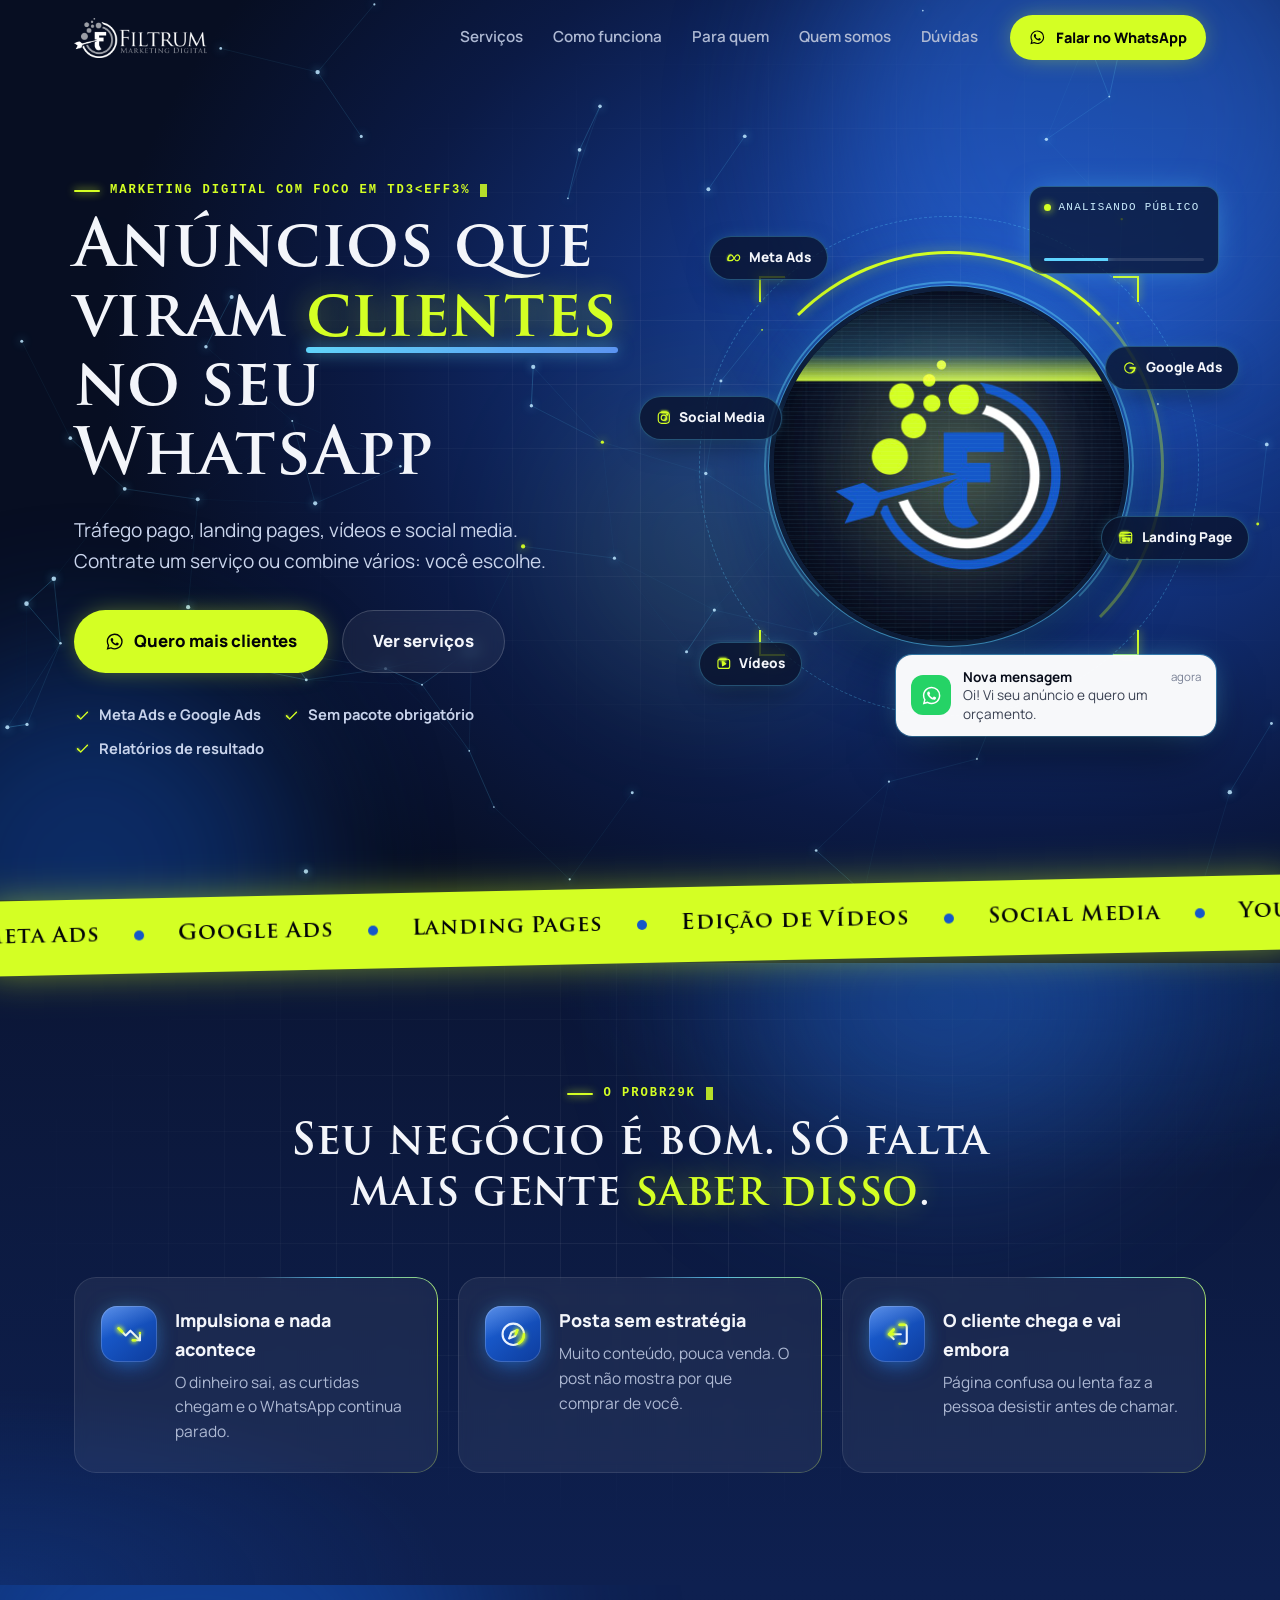
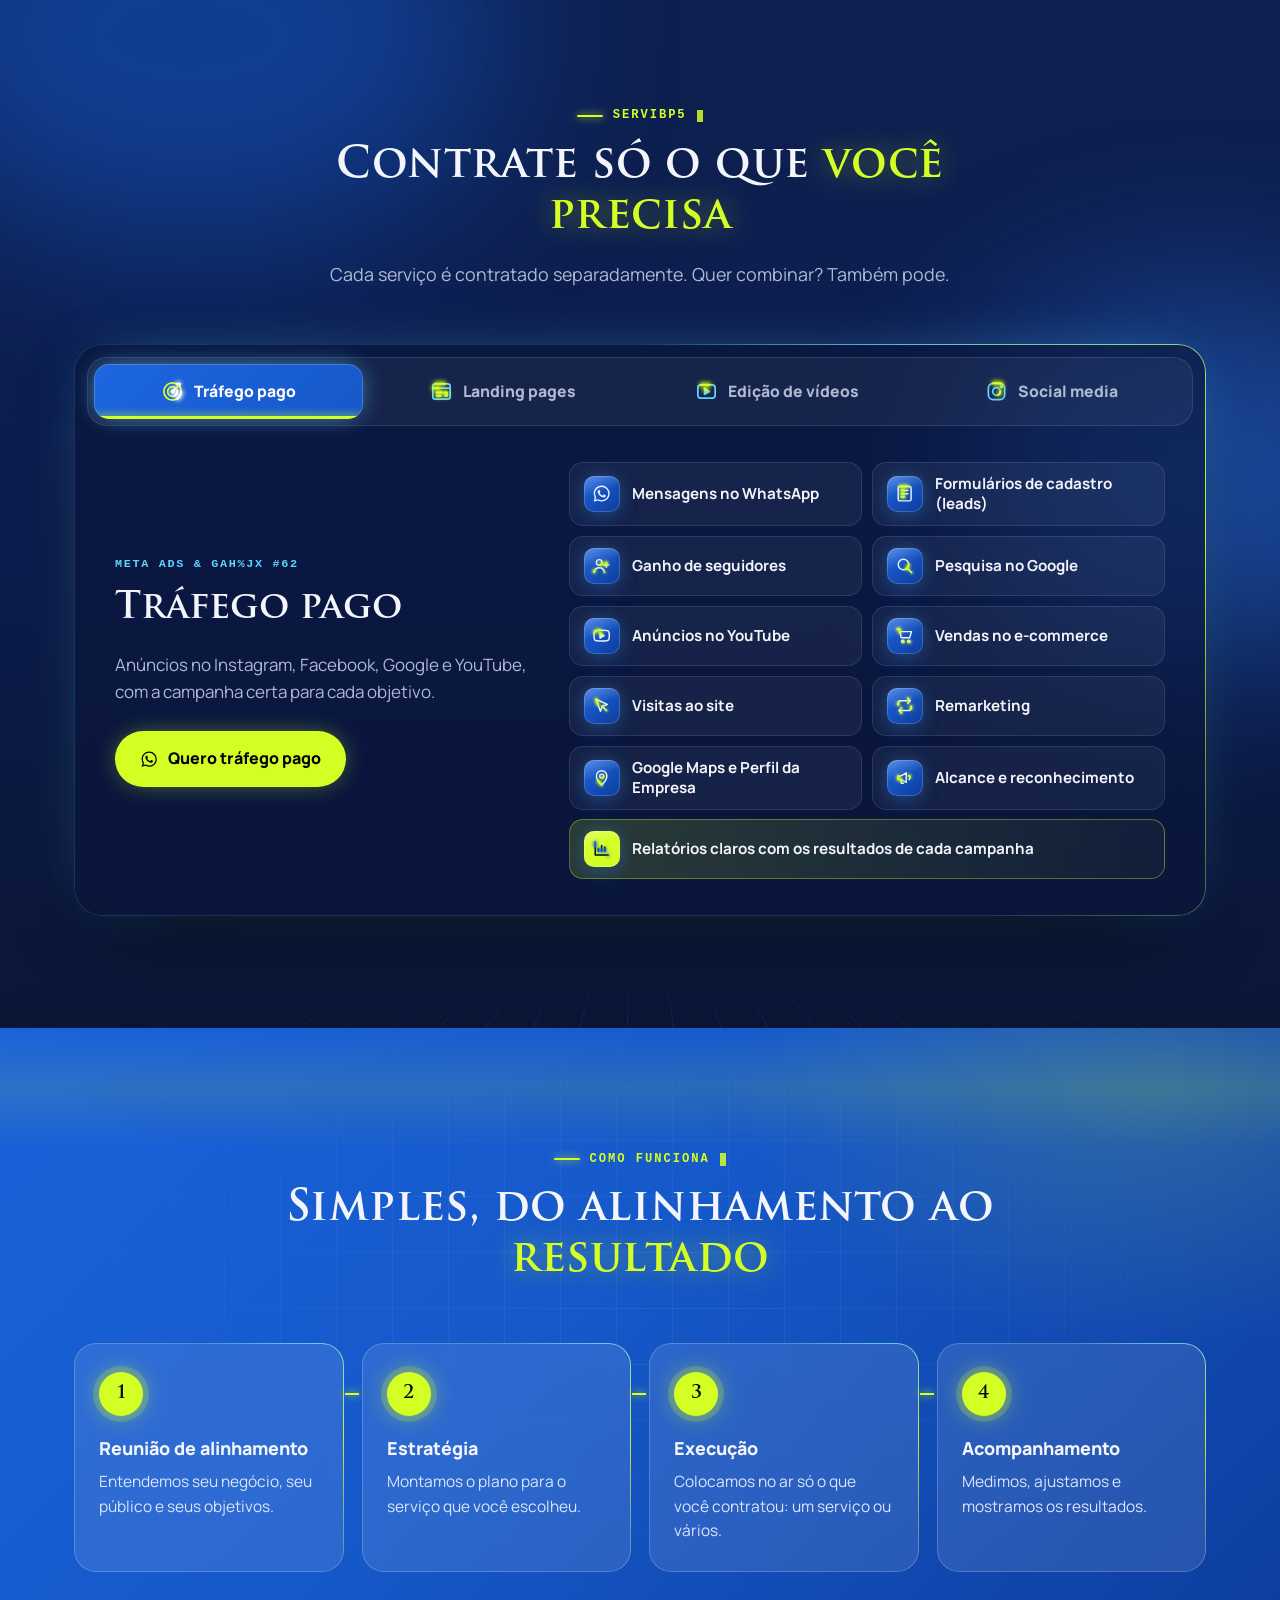
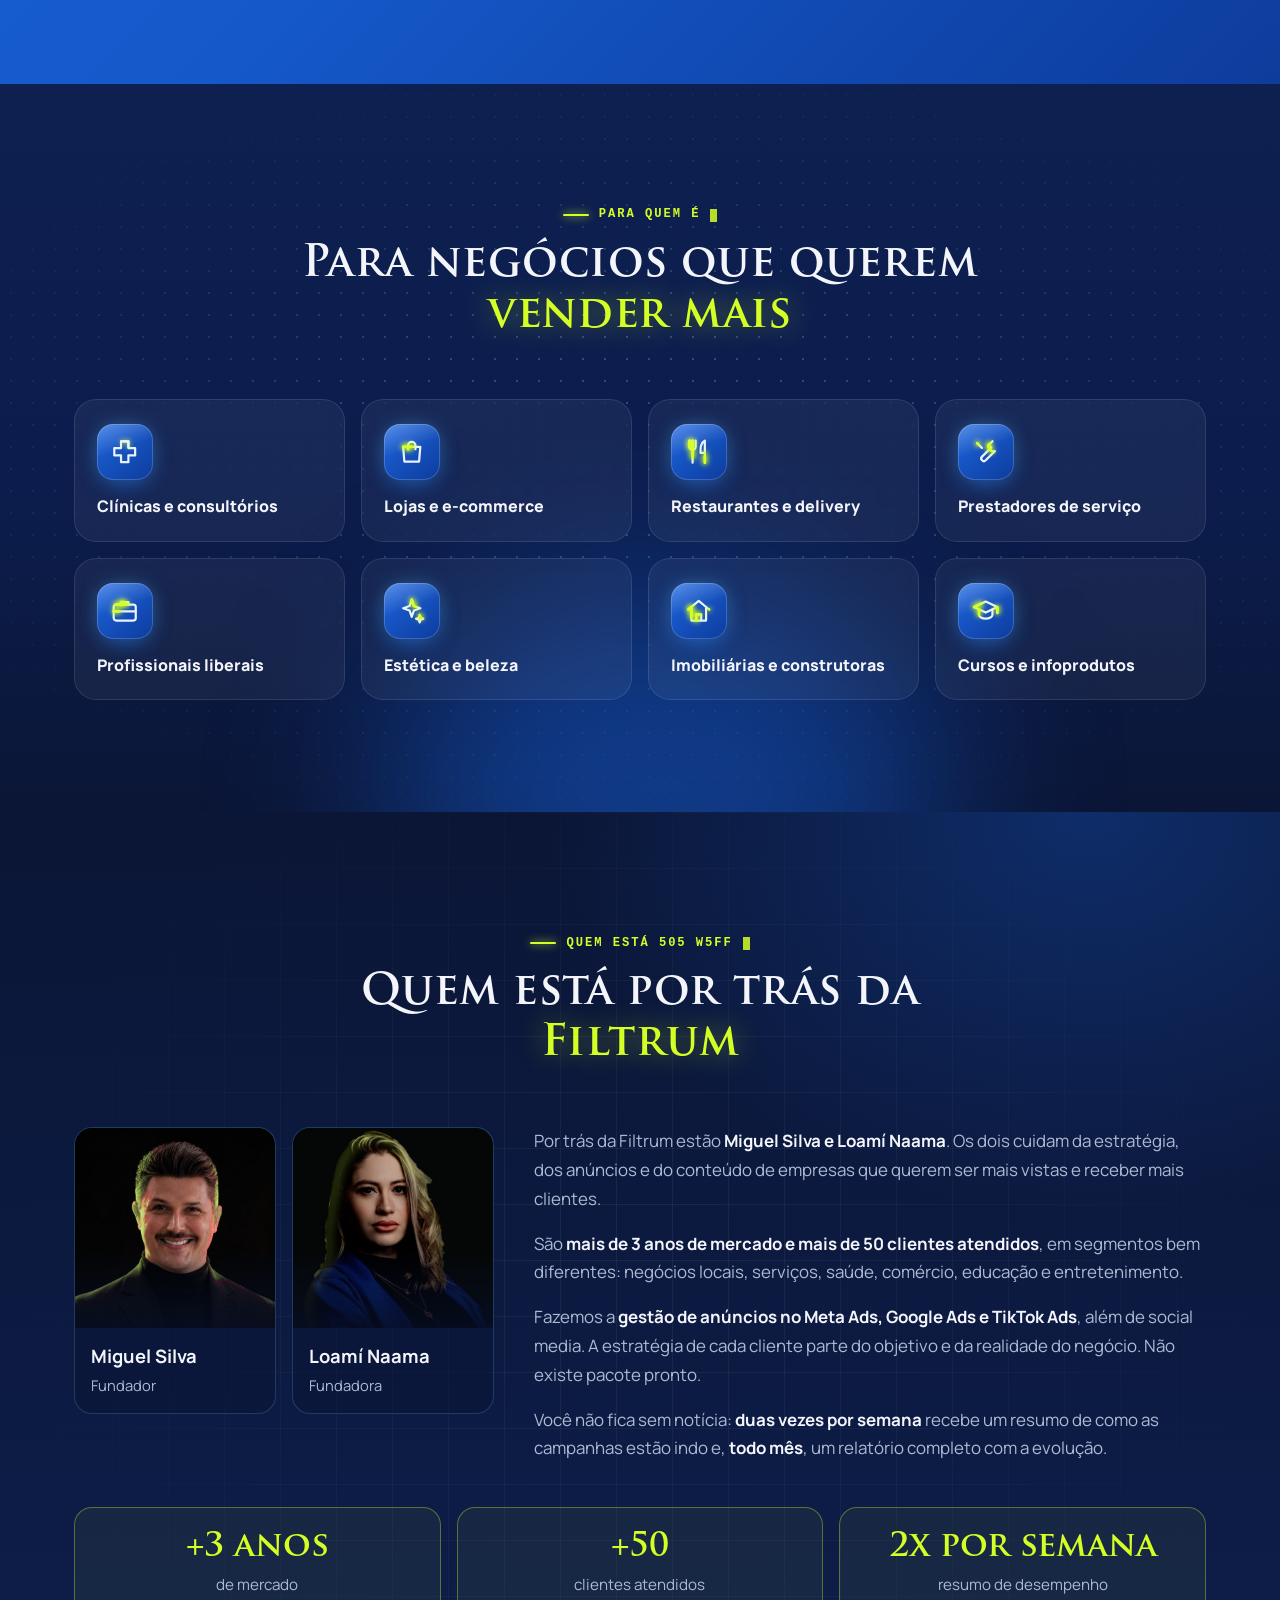
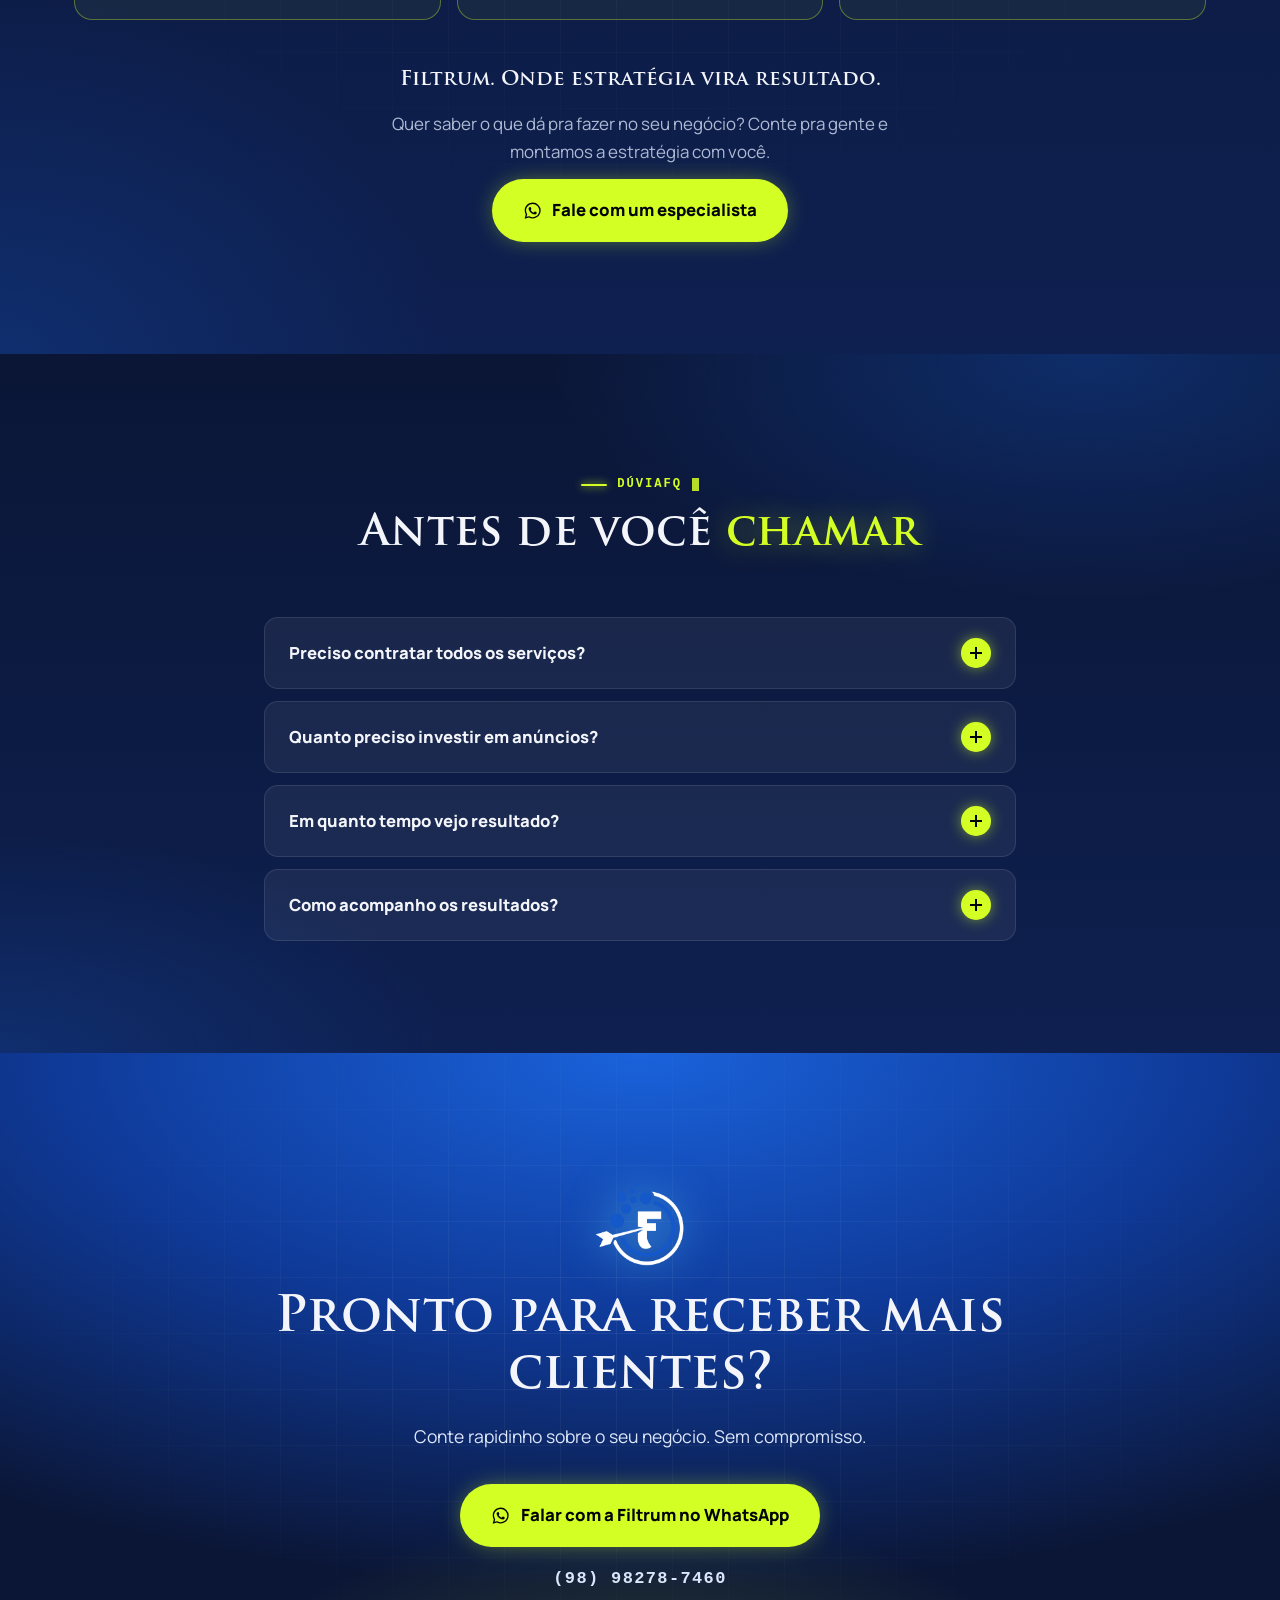
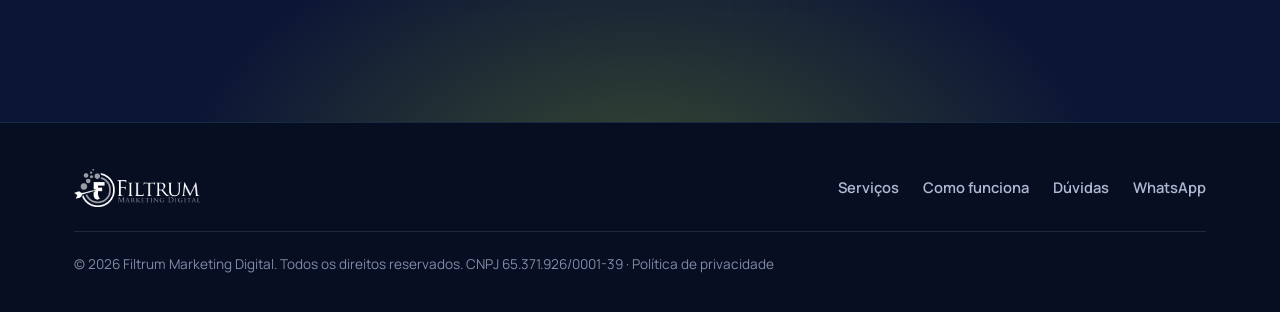
==== commit 706db5ac: "Símbolo no topo do site e fotos de Miguel e Loamí em Quem somos - Círculo do topo usa o símbolo da F" ====
--- a/index.html
+++ b/index.html
@@ -23,7 +23,7 @@
   <link rel="preconnect" href="https://fonts.gstatic.com" crossorigin>
   <link href="https://fonts.googleapis.com/css2?family=Manrope:wght@400;500;600;700;800&display=swap" rel="stylesheet">
   <link rel="preload" href="assets/fonts/TrajanPro-Bold.otf" as="font" type="font/otf" crossorigin>
-  <link rel="preload" href="assets/img/foto-hero.jpg" as="image">
+  <link rel="preload" href="assets/img/simbolo-hero.jpg" as="image">
   <link rel="stylesheet" href="assets/css/style.css">
   <script>document.documentElement.classList.add('js')</script>
   <!-- Pixel da Meta -->
@@ -105,7 +105,7 @@
             <span class="ring ring--2"></span>
             <span class="ring ring--3"></span>
             <div class="orbit__photo">
-              <img src="assets/img/foto-hero.jpg" alt="" width="820" height="820">
+              <img src="assets/img/simbolo-hero.jpg" alt="Símbolo da Filtrum" width="720" height="720">
               <span class="scan"></span>
             </div>
             <span class="hud-corners"><i></i><i></i><i></i><i></i></span>
@@ -389,11 +389,11 @@
       <div class="about__grid">
         <div class="about__people reveal">
           <div class="person holo">
-            <span class="person__avatar" aria-hidden="true">MS</span>
+            <span class="person__photo"><img src="assets/img/miguel.jpg" alt="Miguel Silva" width="600" height="600" loading="lazy"></span>
             <span><strong>Miguel Silva</strong><small>Fundador</small></span>
           </div>
           <div class="person holo">
-            <span class="person__avatar" aria-hidden="true">LN</span>
+            <span class="person__photo"><img src="assets/img/loami.jpg" alt="Loamí Naama" width="600" height="600" loading="lazy"></span>
             <span><strong>Loamí Naama</strong><small>Fundadora</small></span>
           </div>
         </div>
--- a/assets/css/style.css
+++ b/assets/css/style.css
@@ -881,3 +881,16 @@
   .cta-final .btn--lg, .about__cta .btn--lg { width: 100%; font-size: 1rem; padding: 16px 18px; }
   .footer { padding-bottom: 104px; }
 }
+
+/* Quem somos: cards com foto */
+.about__people { grid-template-columns: 1fr 1fr; }
+.person { flex-direction: column; align-items: stretch; gap: 0; padding: 0; overflow: hidden; text-align: left; }
+.person > span:last-child { padding: 14px 16px 16px; }
+.person__photo { position: relative; display: block; aspect-ratio: 1 / 1; overflow: hidden; background: #000; }
+.person__photo img { display: block; width: 100%; height: 100%; object-fit: cover; transition: transform .6s var(--ease); }
+.person__photo::after { content: ""; position: absolute; inset: auto 0 0 0; height: 40%; background: linear-gradient(180deg, transparent, rgba(7, 14, 34, .85)); }
+.person:hover .person__photo img { transform: scale(1.04); }
+@media (max-width: 860px) {
+  .person { text-align: left; padding: 0; gap: 0; }
+  .person > span:last-child { padding: 12px 12px 14px; }
+}
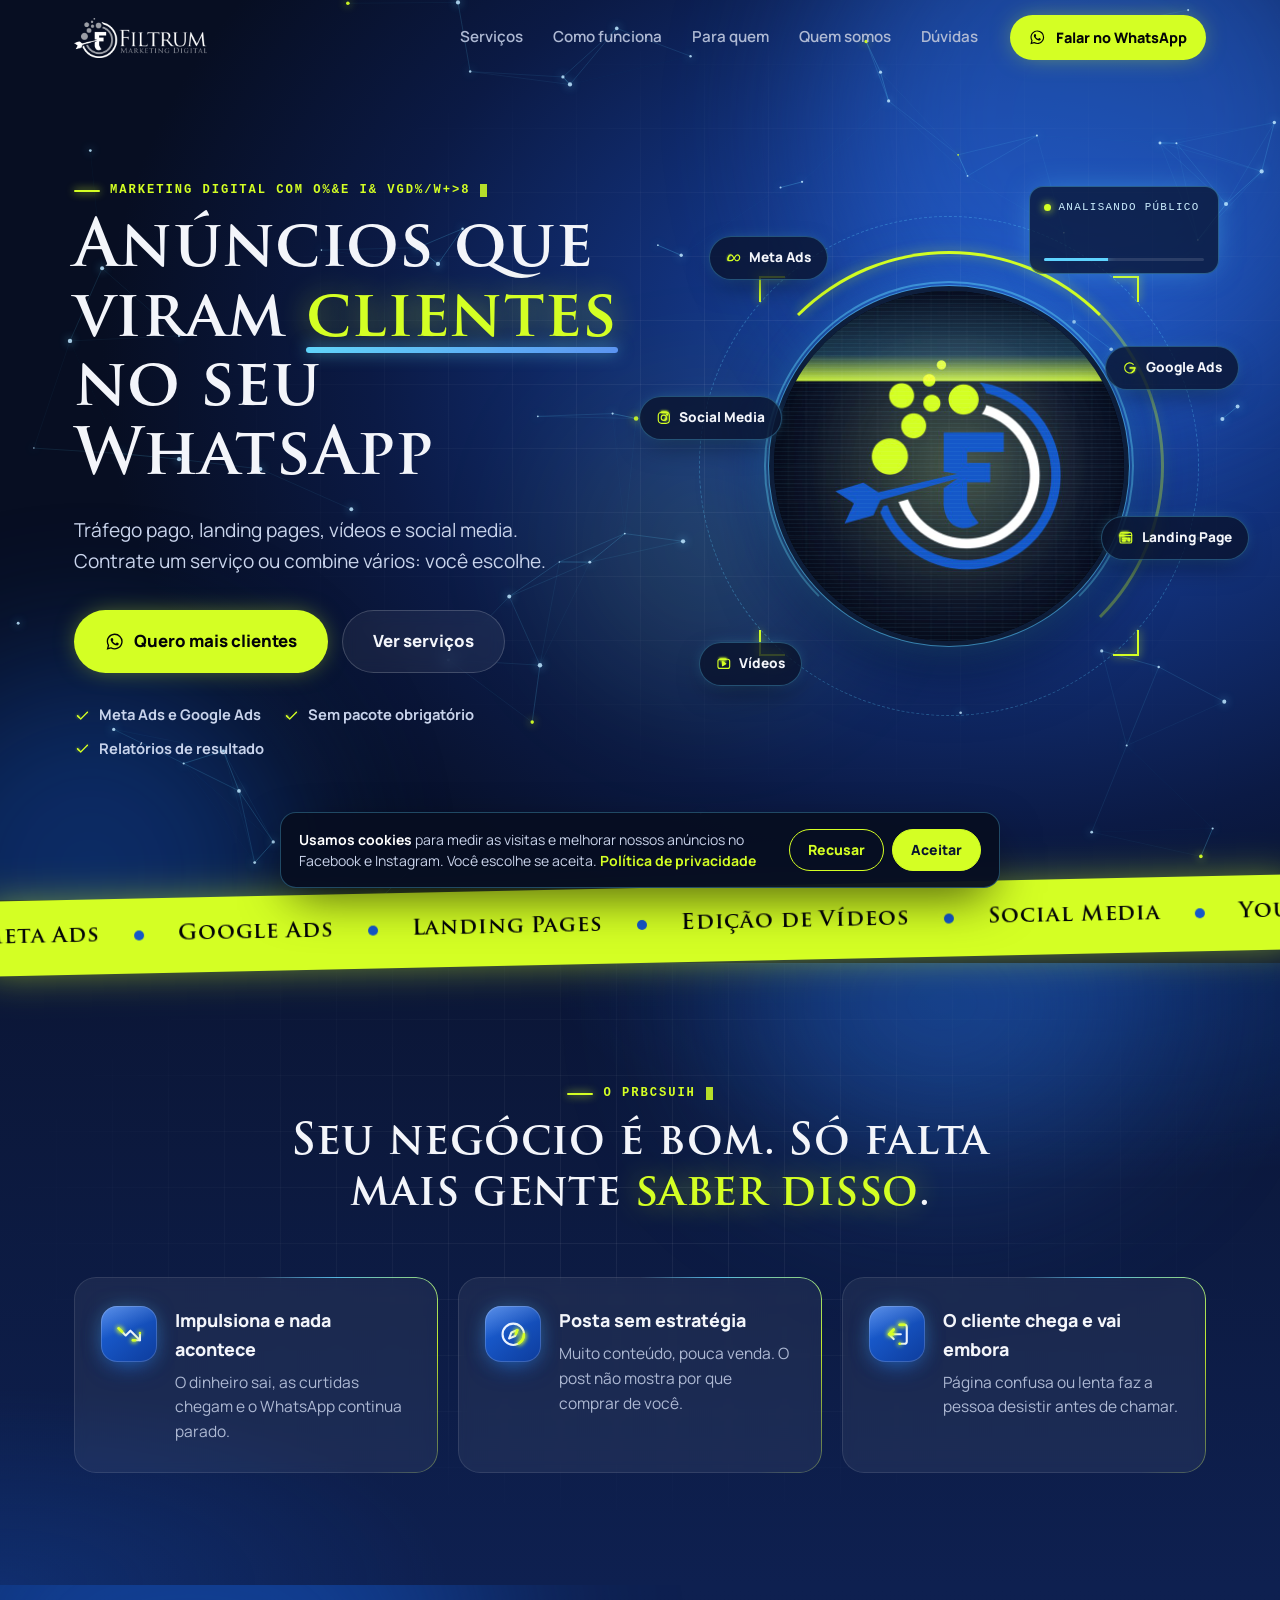
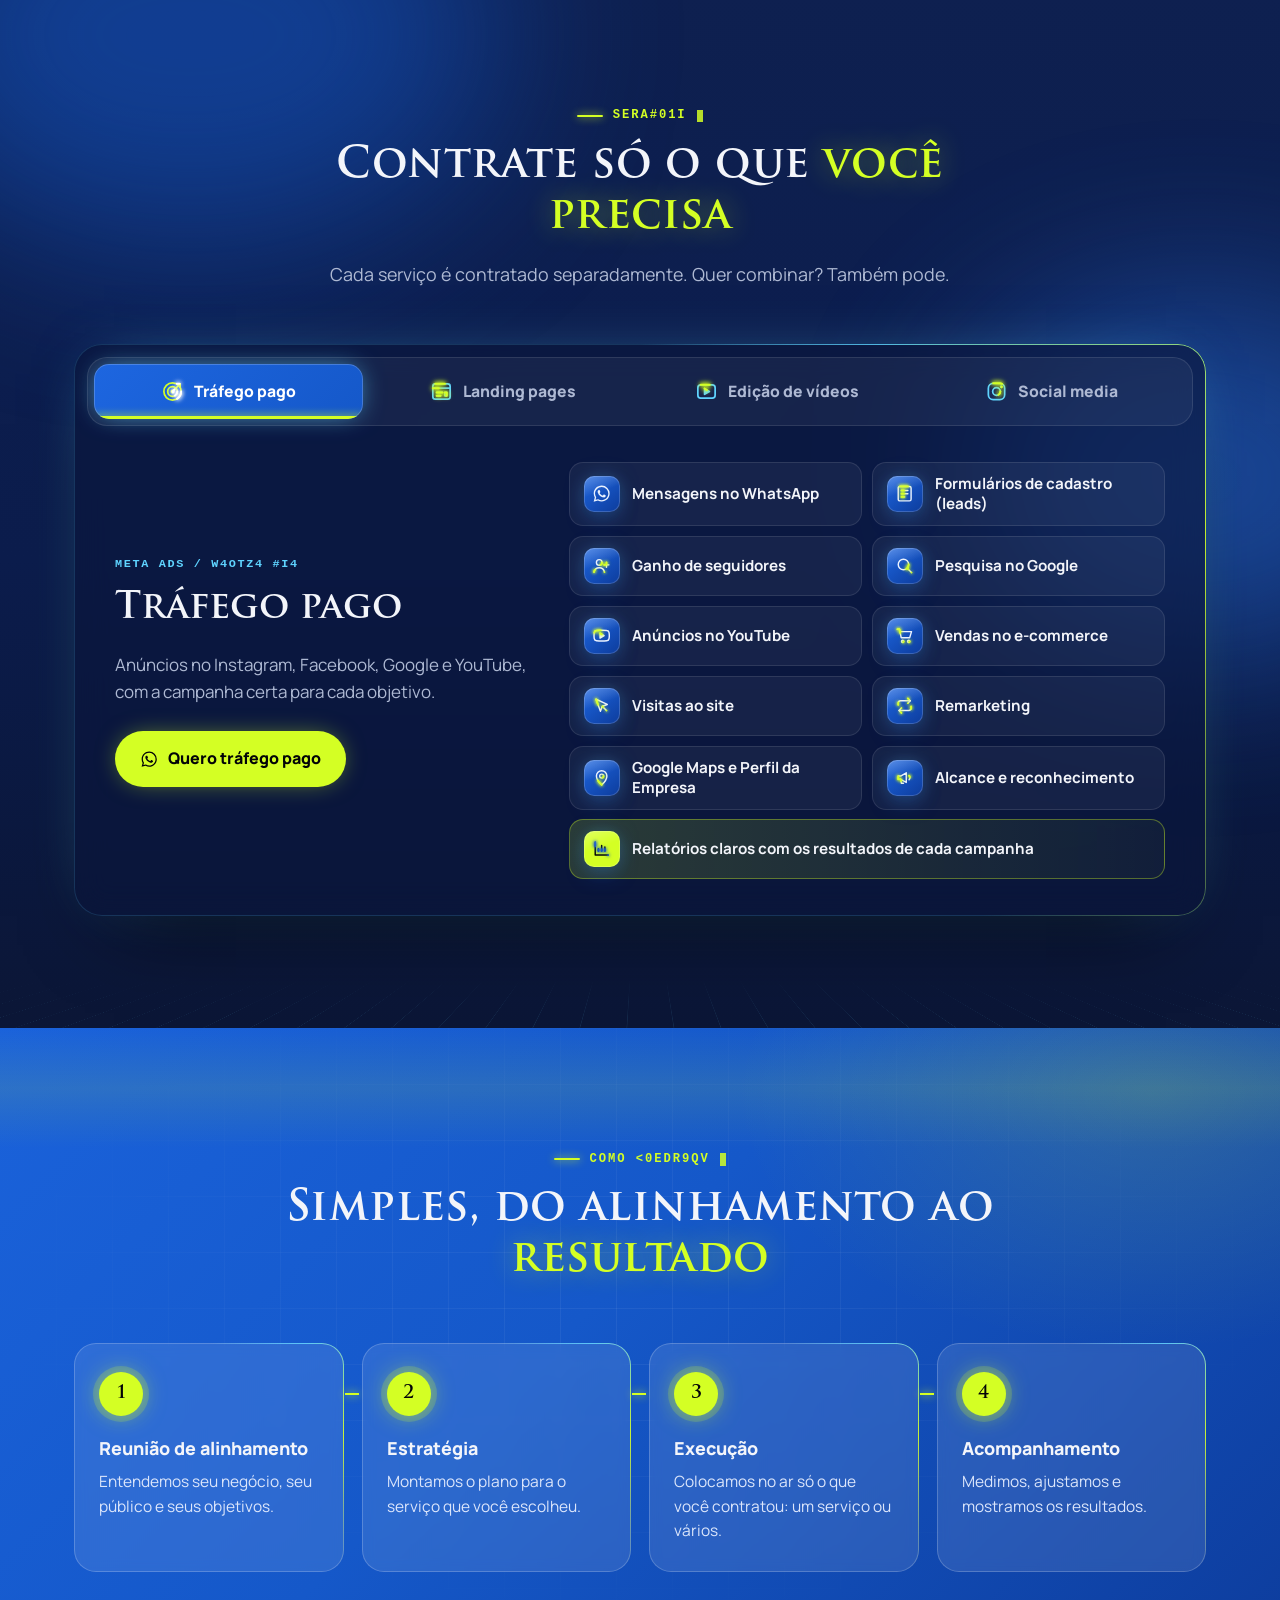
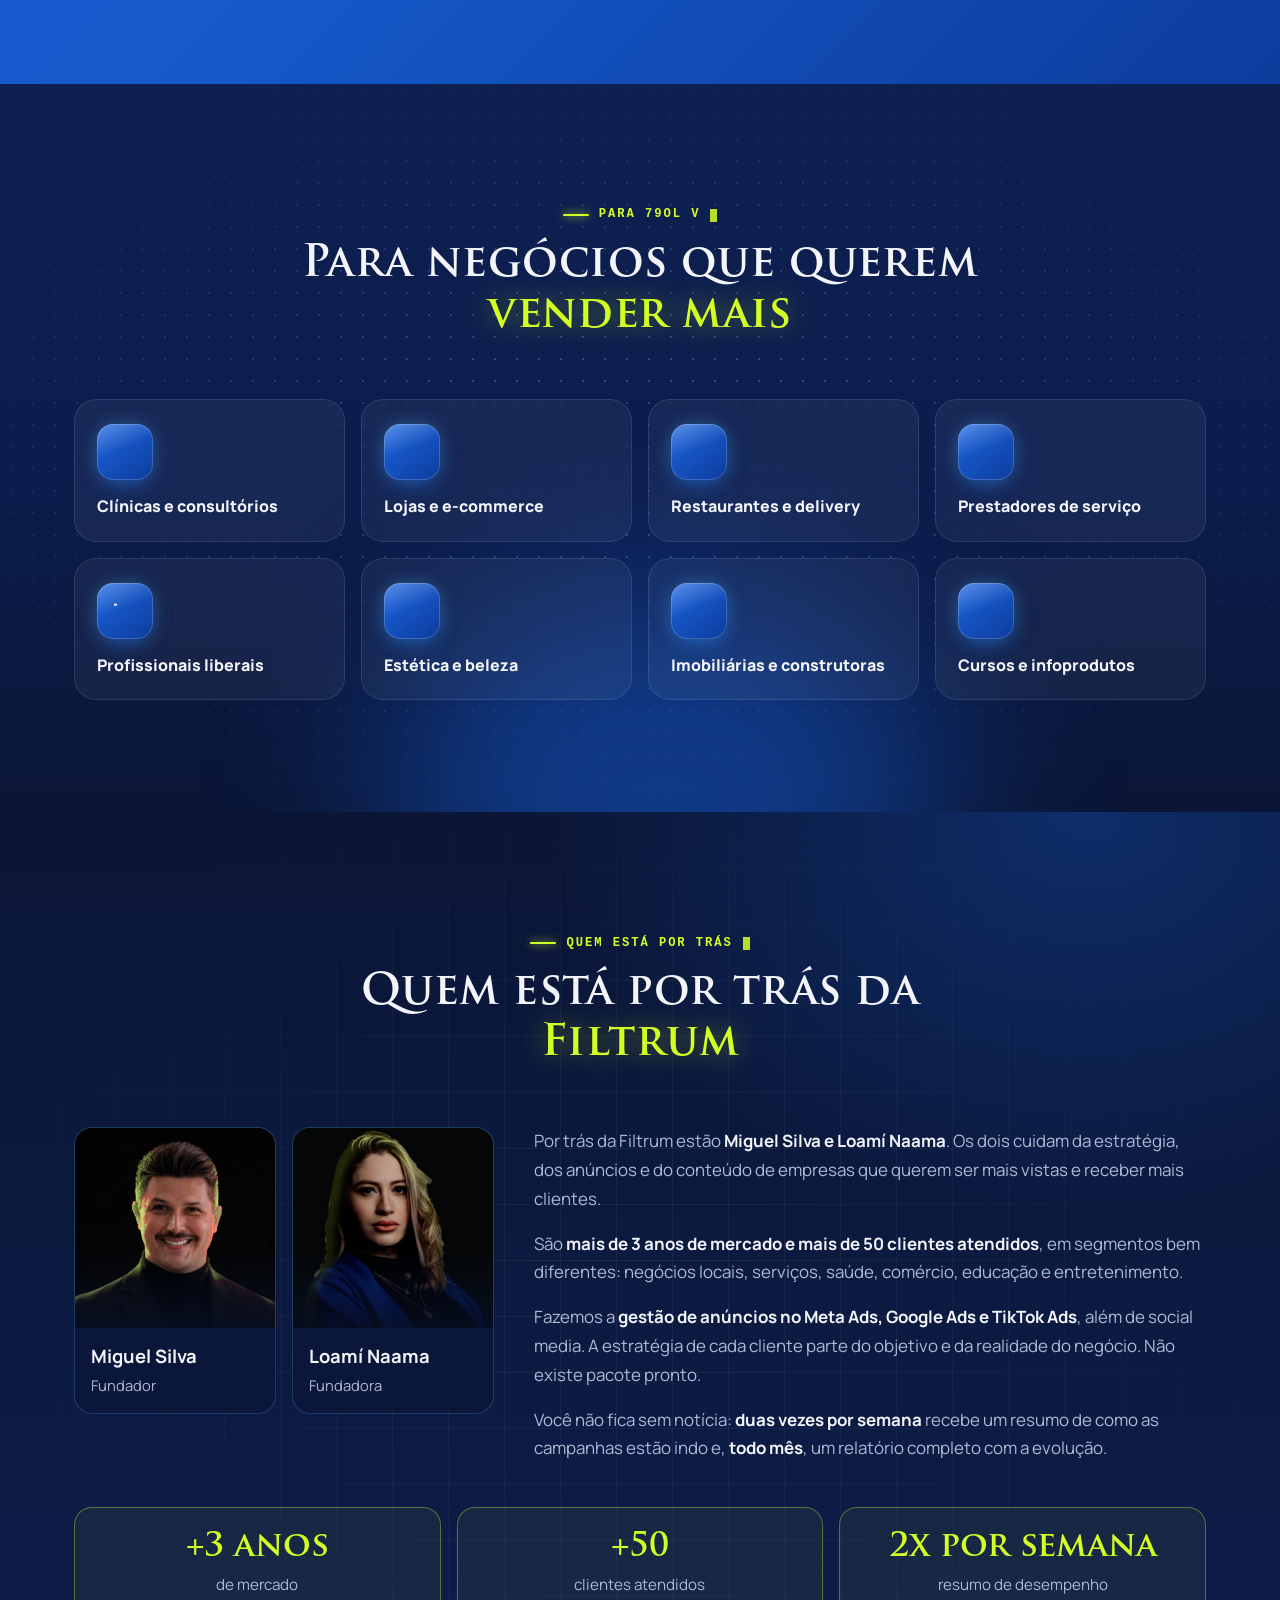
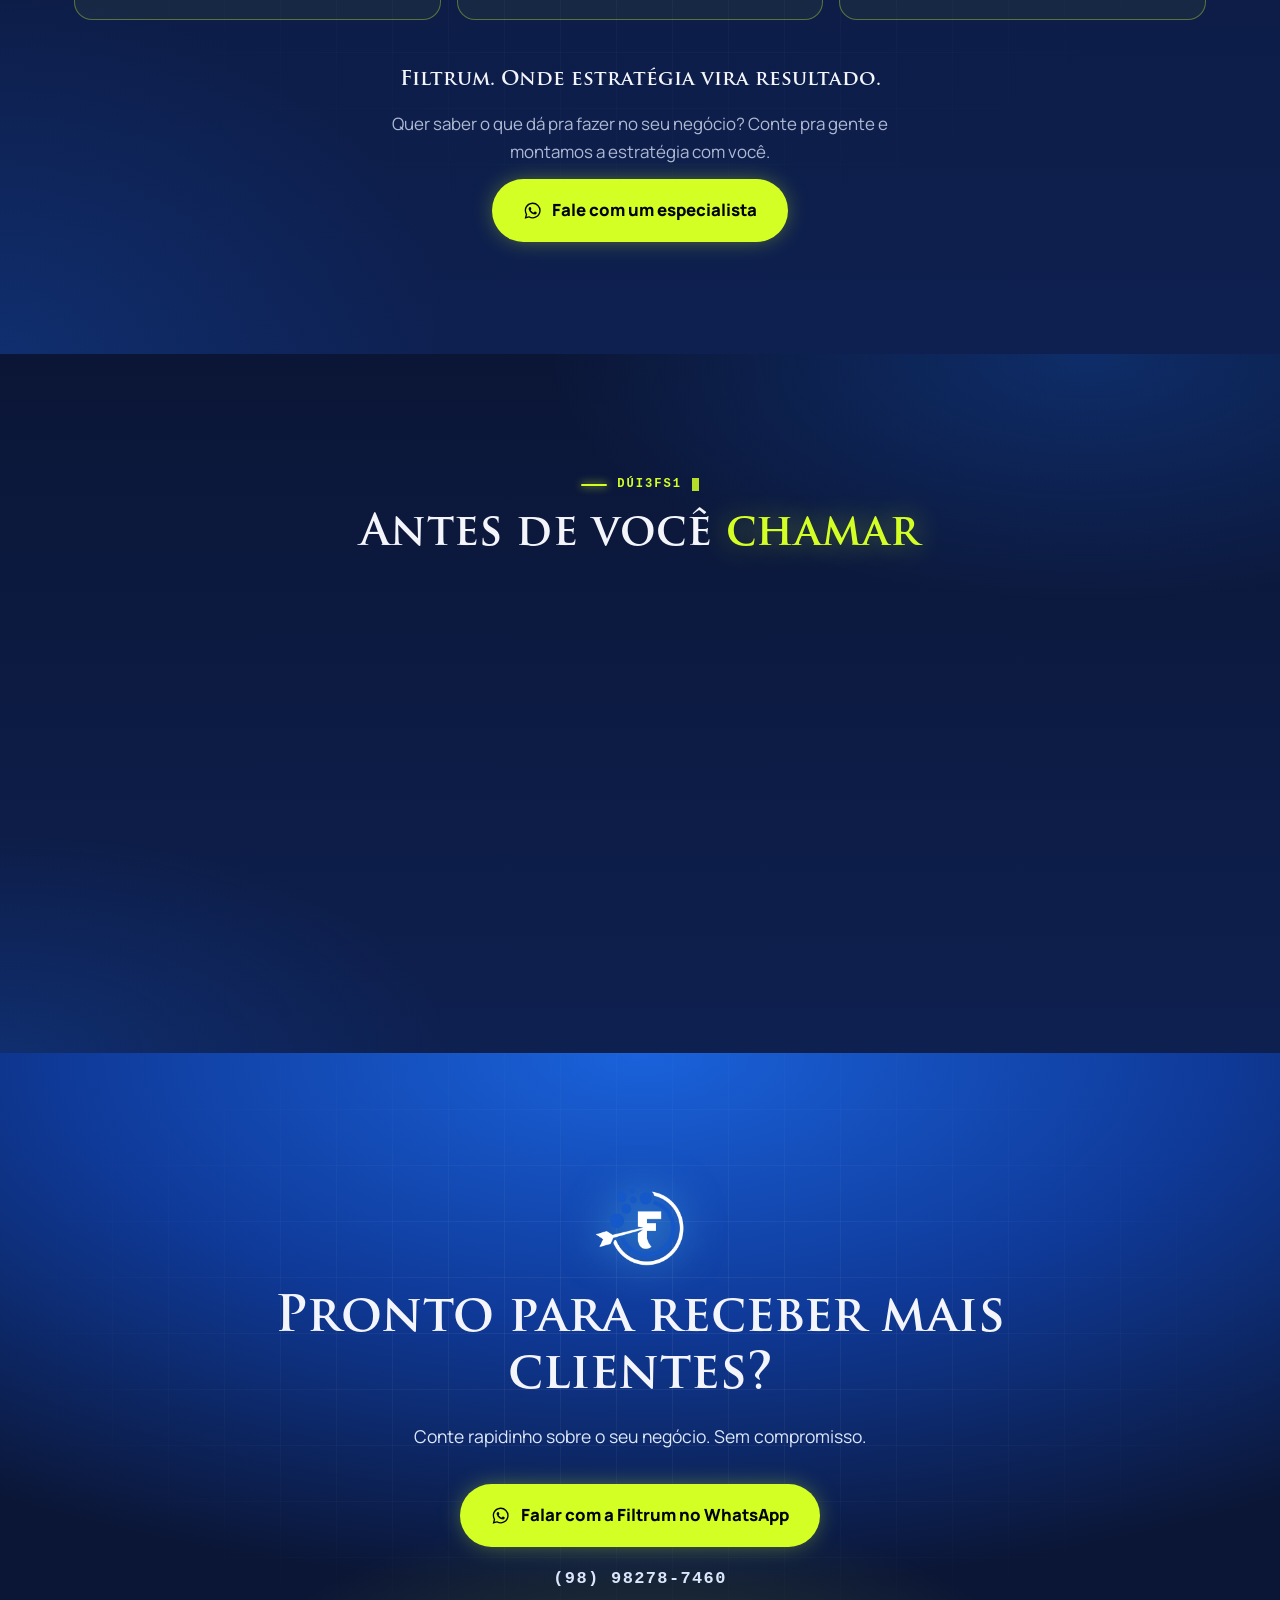
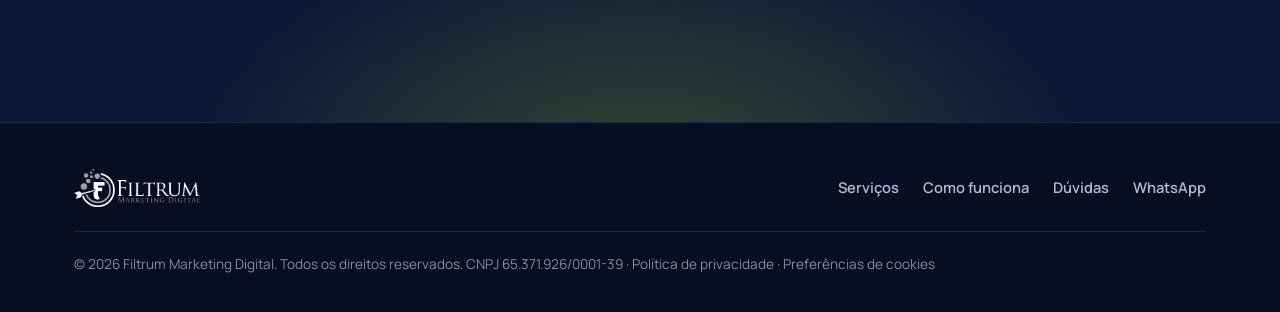
==== commit 3c0192ed: "Aviso de cookies: Pixel da Meta só liga depois do Aceitar - consent.js carrega o Pixel apenas com co" ====
--- a/index.html
+++ b/index.html
@@ -26,20 +26,8 @@
   <link rel="preload" href="assets/img/simbolo-hero.jpg" as="image">
   <link rel="stylesheet" href="assets/css/style.css">
   <script>document.documentElement.classList.add('js')</script>
-  <!-- Pixel da Meta -->
-  <script>
-    !function(f,b,e,v,n,t,s){if(f.fbq)return;n=f.fbq=function(){n.callMethod?
-    n.callMethod.apply(n,arguments):n.queue.push(arguments)};if(!f._fbq)f._fbq=n;
-    n.push=n;n.loaded=!0;n.version='2.0';n.queue=[];t=b.createElement(e);t.async=!0;
-    t.src=v;s=b.getElementsByTagName(e)[0];s.parentNode.insertBefore(t,s)}(window,
-    document,'script','https://connect.facebook.net/pt_BR/fbevents.js');
-    fbq('set', 'autoConfig', false, '1977978540106117');
-    fbq('init', '1977978540106117');
-    fbq('track', 'PageView');
-  </script>
 </head>
 <body>
-  <noscript><img height="1" width="1" style="display:none" alt="" src="https://www.facebook.com/tr?id=1977978540106117&amp;ev=PageView&amp;noscript=1"></noscript>
   <div class="cursor-glow" aria-hidden="true"></div>
 
   <!-- ============ HEADER ============ -->
@@ -478,7 +466,7 @@
         <a href="#duvidas">Dúvidas</a>
         <a href="https://wa.me/5598982787460?text=Ol%C3%A1!%20Vim%20pelo%20site%20da%20Filtrum%20e%20quero%20tirar%20uma%20d%C3%BAvida." target="_blank" rel="noopener">WhatsApp</a>
       </nav>
-      <p class="footer__copy">© <span id="ano">2026</span> Filtrum Marketing Digital. Todos os direitos reservados. CNPJ 65.371.926/0001-39 · <a href="privacidade/">Política de privacidade</a></p>
+      <p class="footer__copy">© <span id="ano">2026</span> Filtrum Marketing Digital. Todos os direitos reservados. CNPJ 65.371.926/0001-39 · <a href="privacidade/">Política de privacidade</a> · <a href="#" data-cookie-prefs>Preferências de cookies</a></p>
     </div>
   </footer>
 
@@ -533,5 +521,6 @@
     <symbol id="i-cap" viewBox="0 0 24 24"><g class="st"><path d="M2.5 9 12 4.5 21.5 9 12 13.5z"/><path d="M6.5 11v4.5c0 1.4 2.5 3 5.5 3s5.5-1.6 5.5-3V11M21.5 9v5"/></g></symbol>
   </svg>
 
-  <script src="assets/js/main.js" defer></script></body>
+  <script src="assets/js/main.js" defer></script>
+  <script src="assets/js/consent.js" defer></script></body>
 </html>
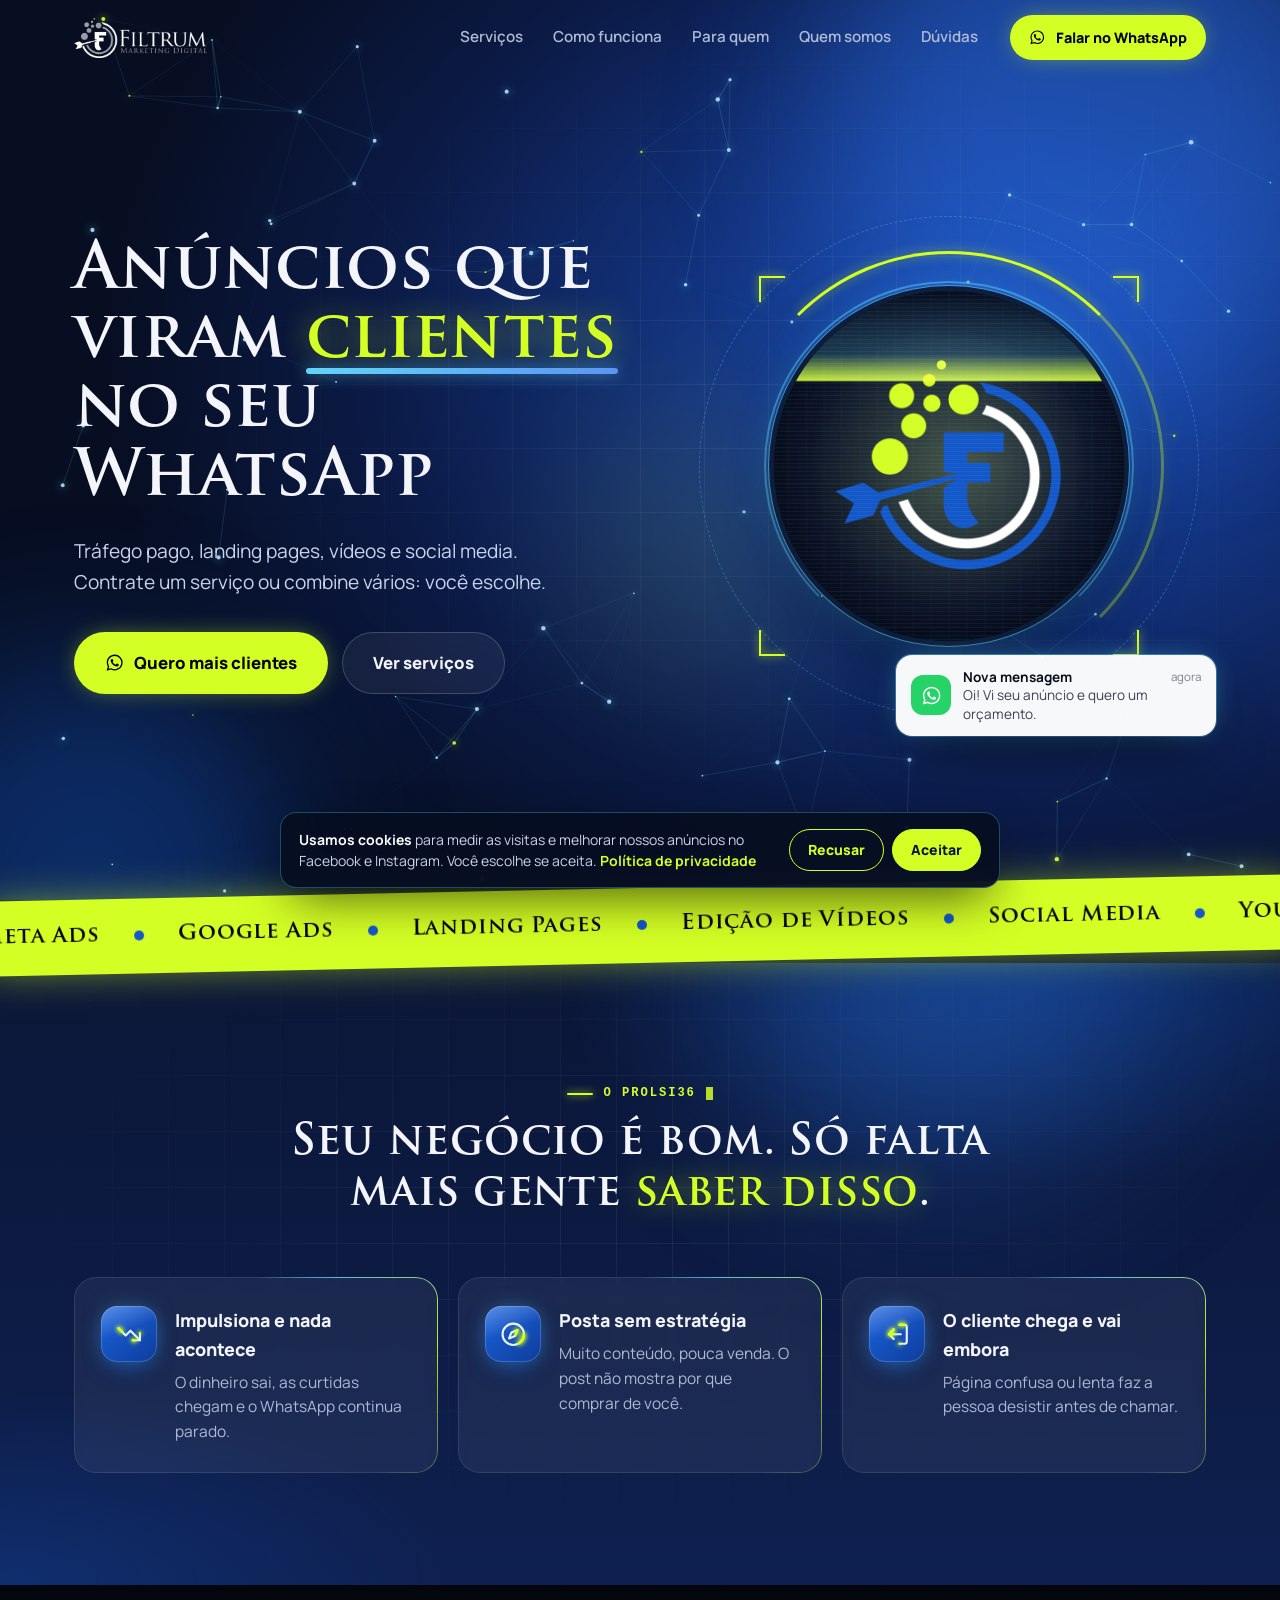
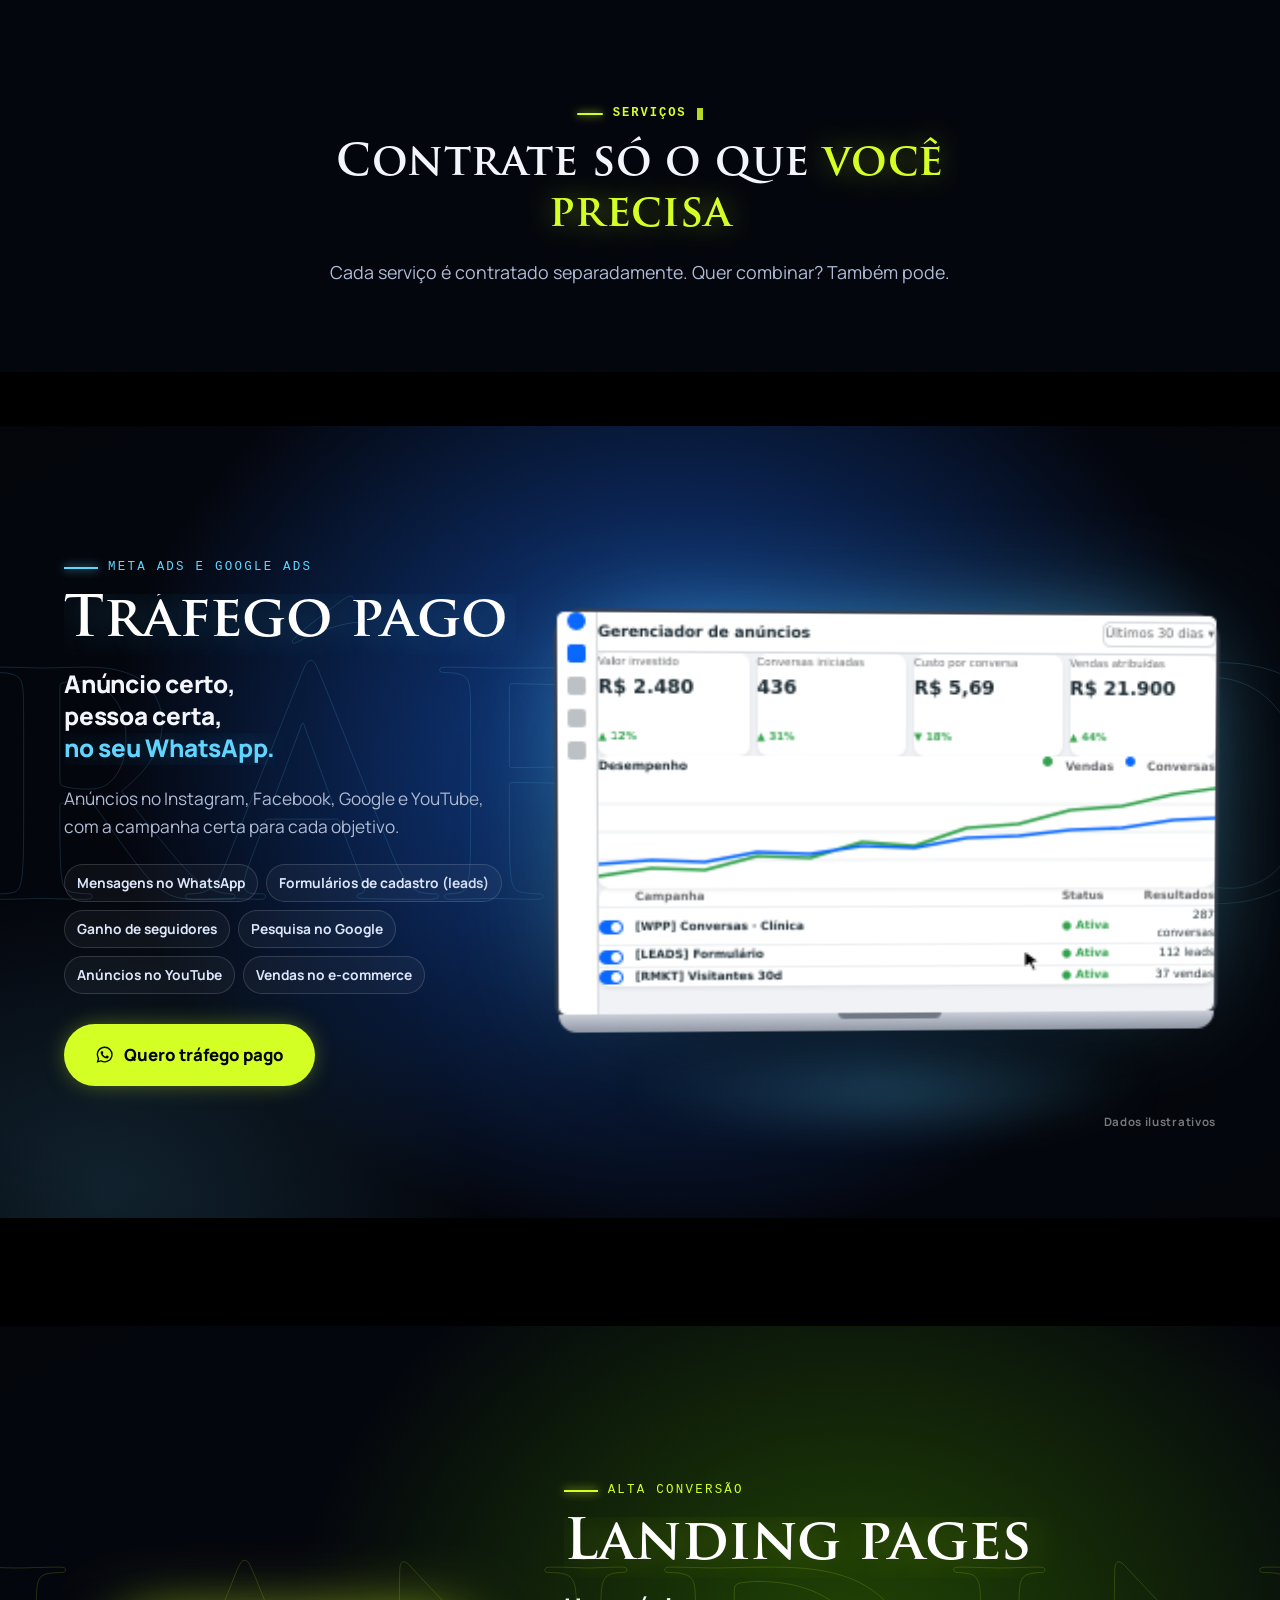
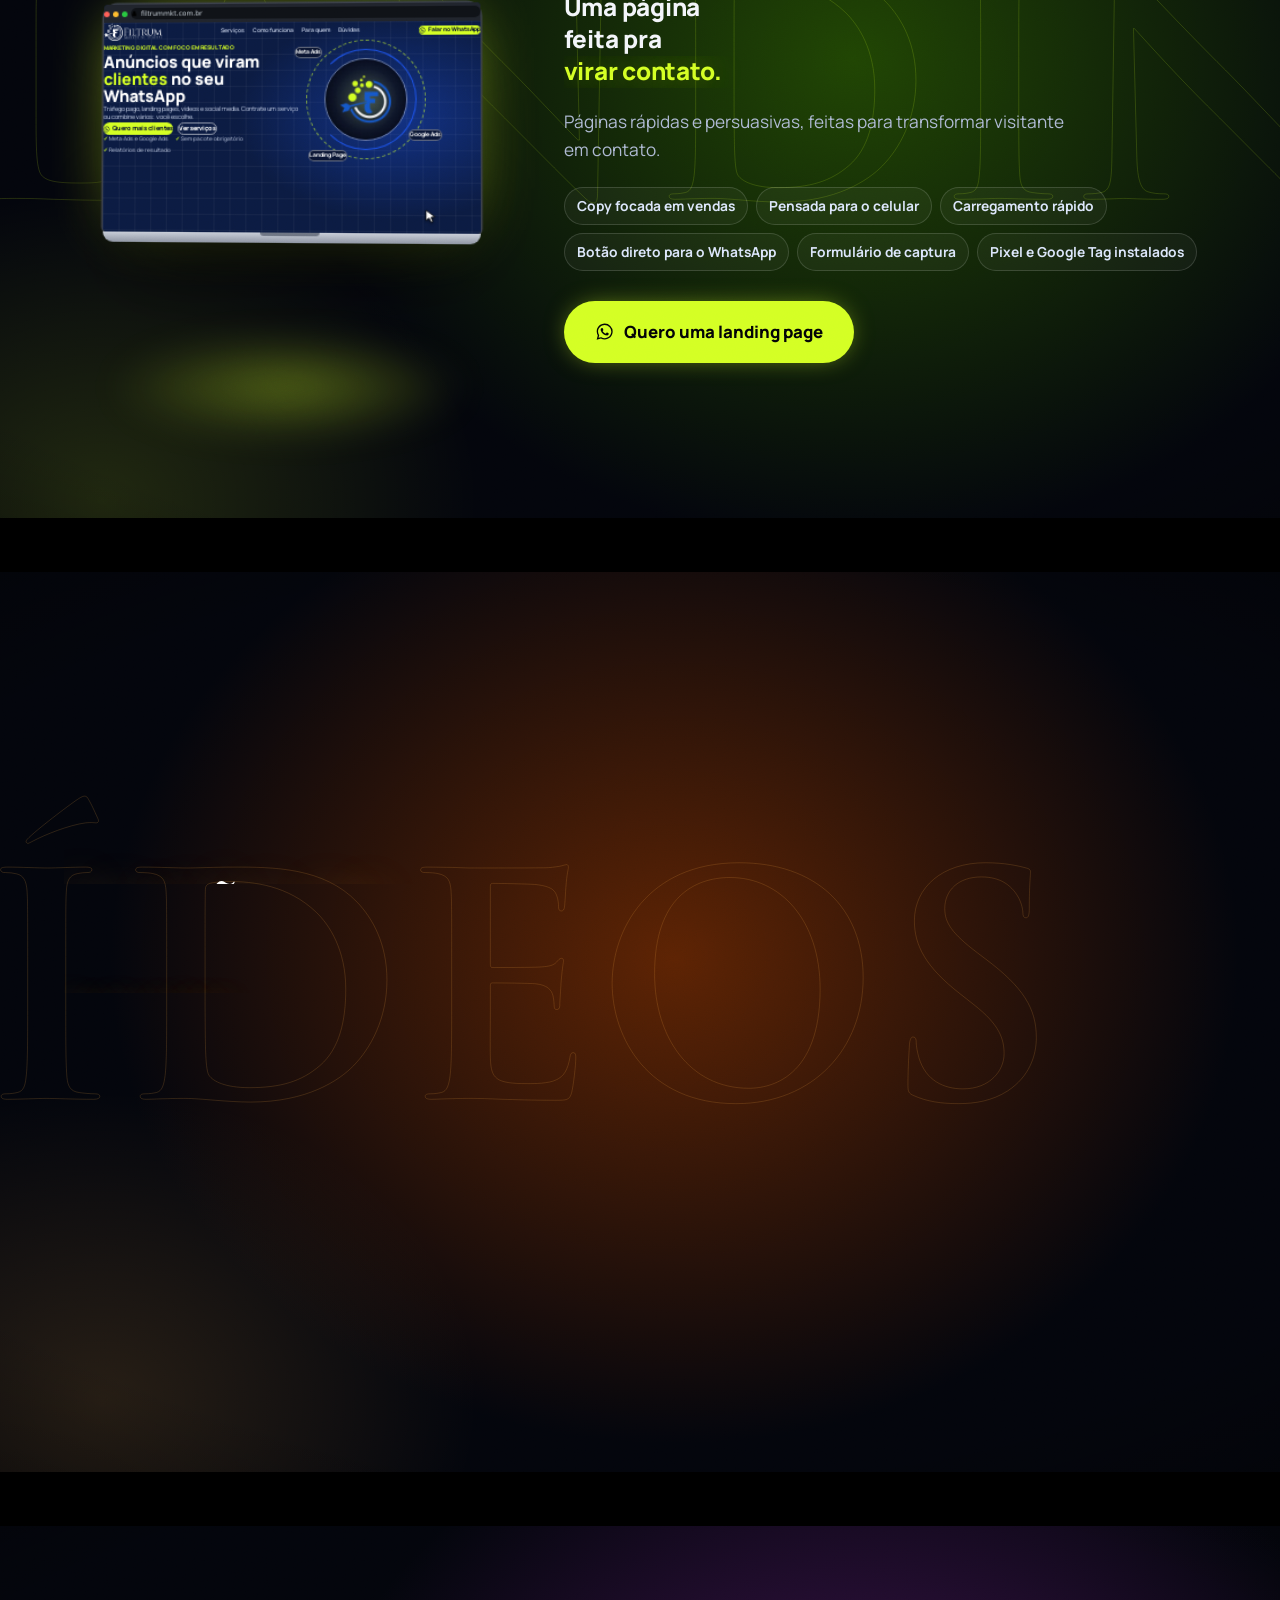
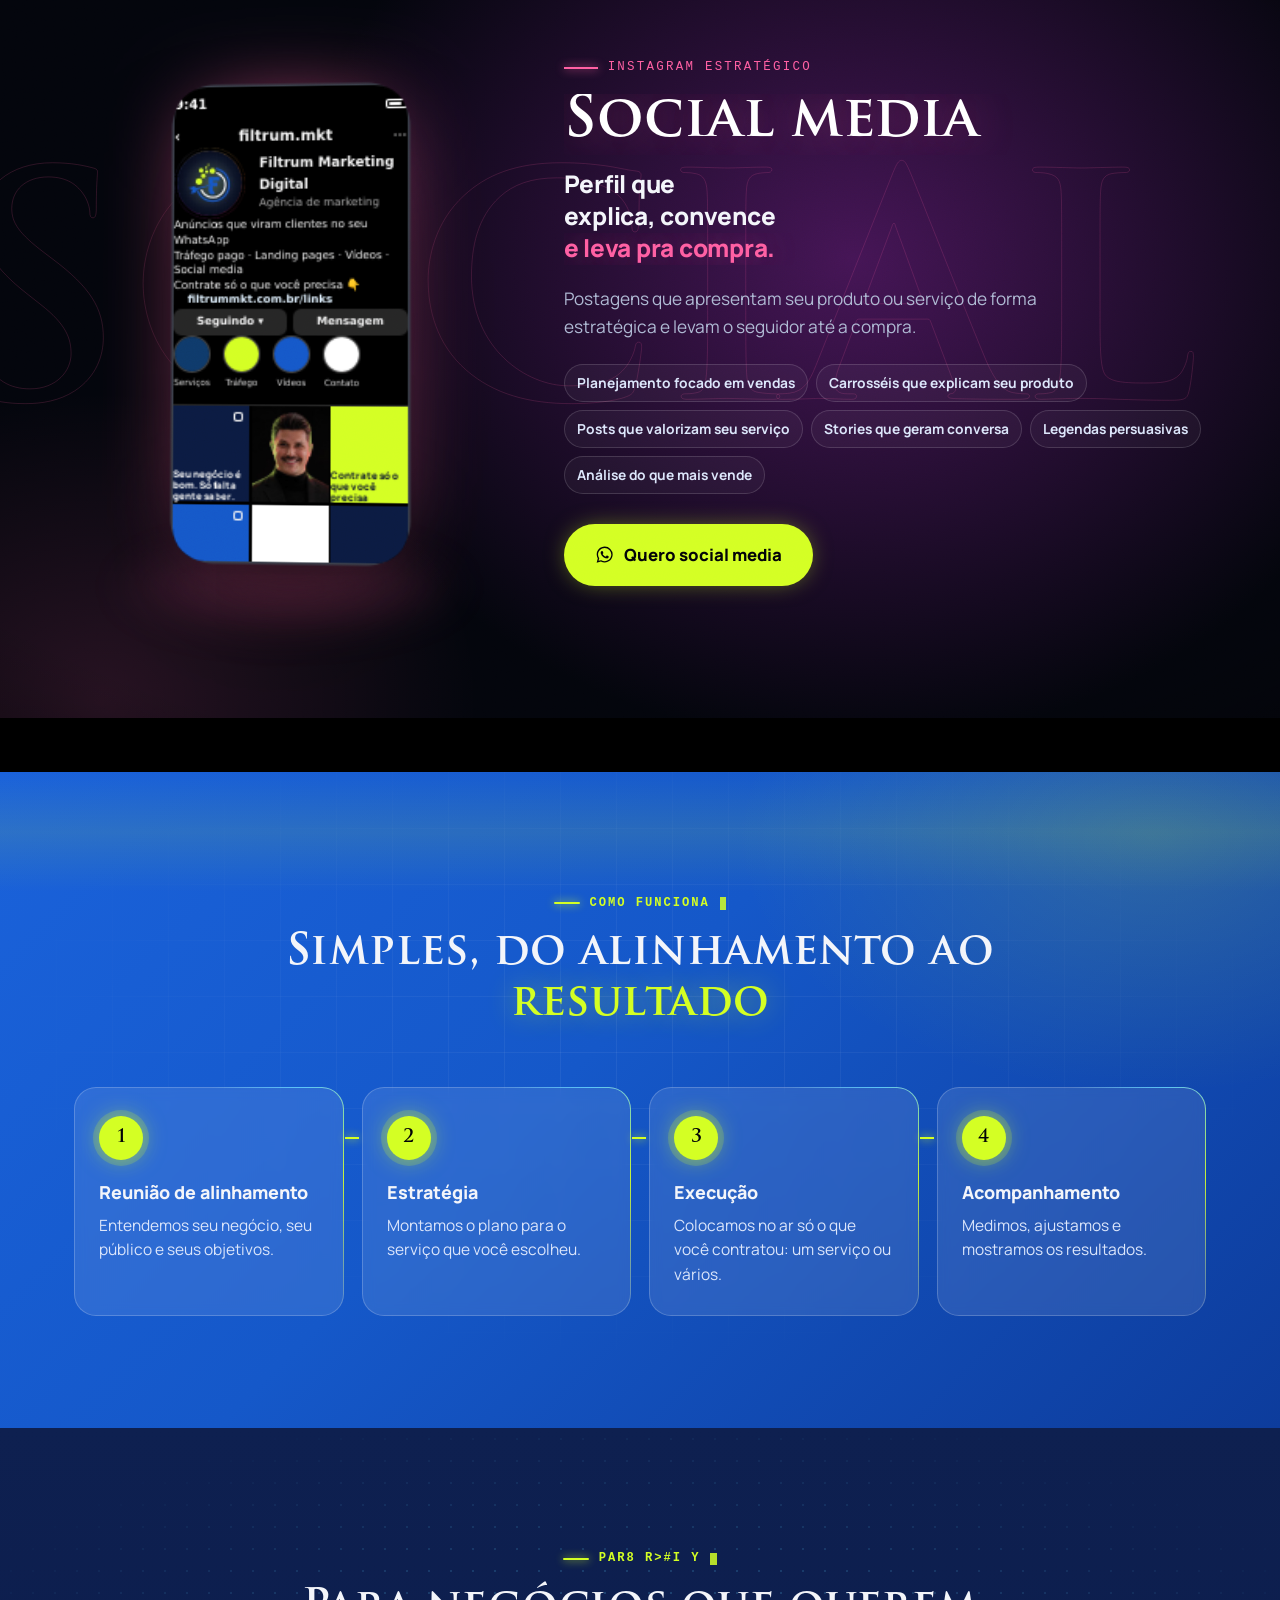
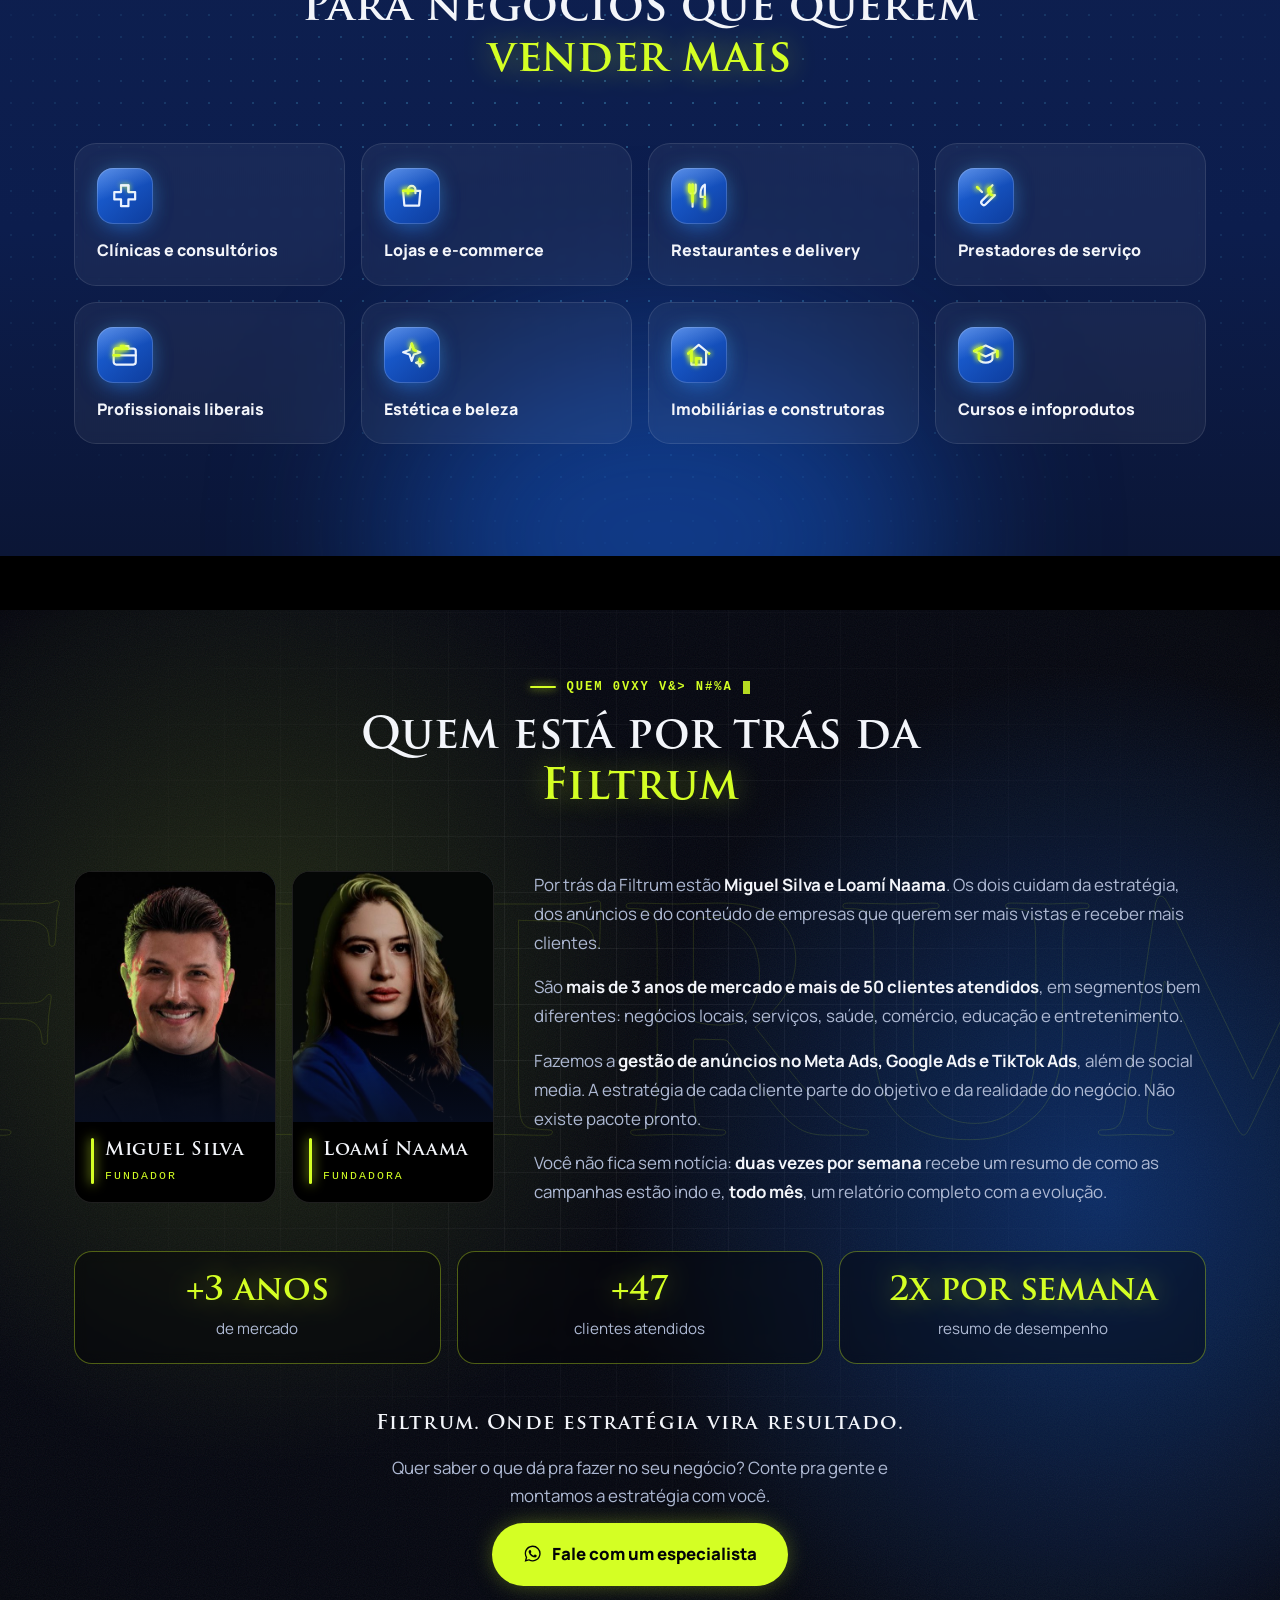
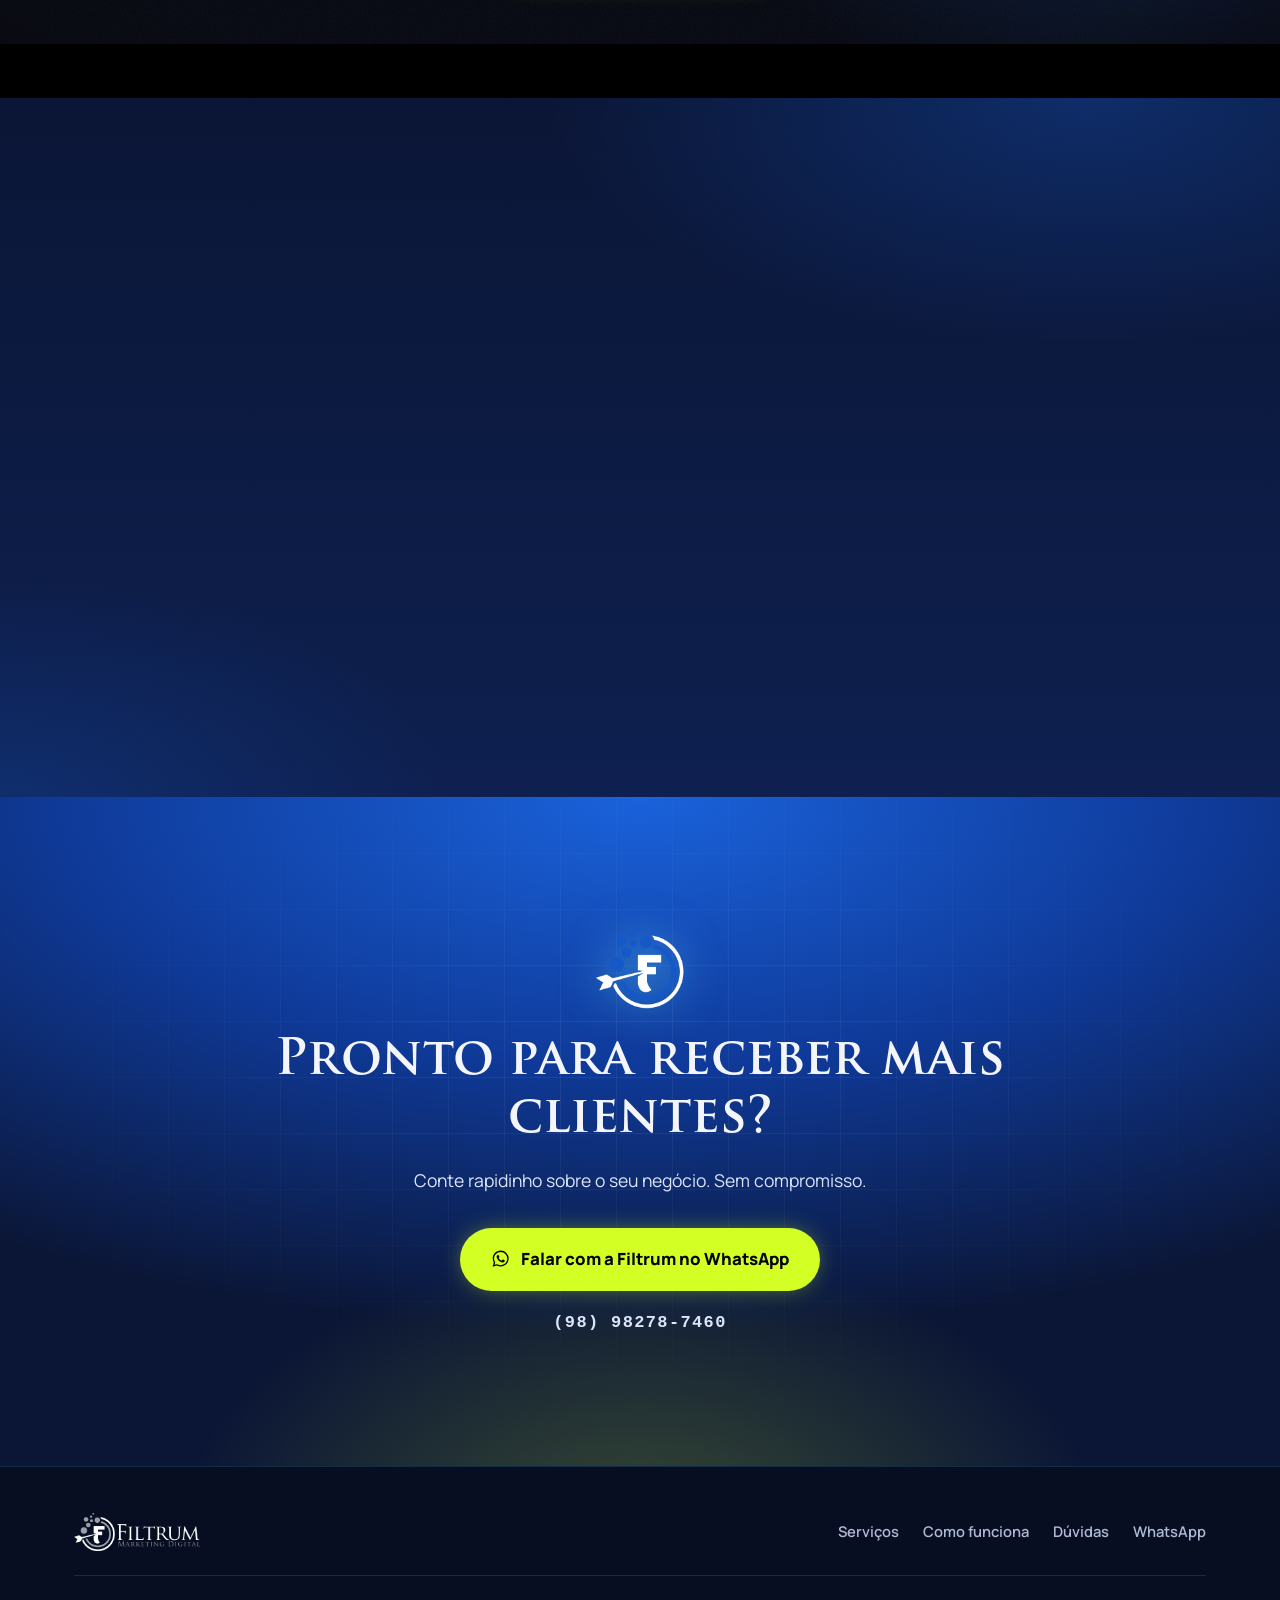
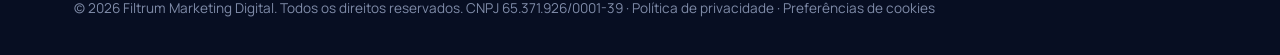
==== commit dbd6c008: "Site e bio cinematográficos e seção 1 mais enxuta - Seção 1: sai a frase acima do título, os checks," ====
--- a/index.html
+++ b/index.html
@@ -26,6 +26,7 @@
   <link rel="preload" href="assets/img/simbolo-hero.jpg" as="image">
   <link rel="stylesheet" href="assets/css/style.css">
   <script>document.documentElement.classList.add('js')</script>
+  <link rel="stylesheet" href="assets/css/cine.css">
 </head>
 <body>
   <div class="cursor-glow" aria-hidden="true"></div>
@@ -66,7 +67,6 @@
 
       <div class="container hero__inner">
         <div class="hero__copy">
-          <p class="eyebrow reveal">Marketing digital com foco em resultado</p>
           <h1 class="hero__title reveal">
             Anúncios que viram <span class="hl">clientes</span> no seu WhatsApp
           </h1>
@@ -80,11 +80,6 @@
             </a>
             <a href="#servicos" class="btn btn--ghost btn--lg">Ver serviços</a>
           </div>
-          <ul class="hero__checks reveal">
-            <li><svg class="ico" aria-hidden="true"><use href="#i-check"/></svg> Meta Ads e Google Ads</li>
-            <li><svg class="ico" aria-hidden="true"><use href="#i-check"/></svg> Sem pacote obrigatório</li>
-            <li><svg class="ico" aria-hidden="true"><use href="#i-check"/></svg> Relatórios de resultado</li>
-          </ul>
         </div>
 
         <div class="hero__visual">
@@ -98,17 +93,7 @@
             </div>
             <span class="hud-corners"><i></i><i></i><i></i><i></i></span>
 
-            <div class="hud">
-              <span class="hud__title"><span class="hud__dot"></span> Analisando público</span>
-              <span class="hud__bars"><i></i><i></i><i></i><i></i><i></i><i></i><i></i></span>
-              <span class="hud__line"><span></span></span>
-            </div>
-
-            <span class="chip chip--a"><svg class="ico"><use href="#i-meta"/></svg> Meta Ads</span>
-            <span class="chip chip--b"><svg class="ico"><use href="#i-google"/></svg> Google Ads</span>
-            <span class="chip chip--c"><svg class="ico"><use href="#i-page"/></svg> Landing Page</span>
-            <span class="chip chip--d"><svg class="ico"><use href="#i-play"/></svg> Vídeos</span>
-            <span class="chip chip--e"><svg class="ico"><use href="#i-insta"/></svg> Social Media</span>
+
           </div>
 
           <div class="notif" id="notif" aria-hidden="true">
@@ -167,122 +152,245 @@
       </div>
     </section>
 
-    <!-- ============ SERVIÇOS (abas) ============ -->
-    <section class="section section--lab" id="servicos">
-      <div class="lab-bg" aria-hidden="true"><span class="aurora aurora--1"></span><span class="aurora aurora--2"></span><div class="lab-floor"></div></div>
-      <div class="container">
-        <div class="section__head reveal">
+    <!-- ============ SERVIÇOS (cenas cinematográficas) ============ -->
+    <section class="cine" id="servicos">
+      <div class="cine__grain" aria-hidden="true"></div>
+      <div class="container cine__head">
+        <div class="section__head">
           <p class="eyebrow">Serviços</p>
           <h2 class="section__title">Contrate só o que <span class="hl">você precisa</span></h2>
           <p class="section__lead">Cada serviço é contratado separadamente. Quer combinar? Também pode.</p>
         </div>
-
-        <div class="tabs holo reveal" data-tabs>
-          <div class="tabs__list" role="tablist" aria-label="Serviços da Filtrum">
-            <button class="tab is-active" role="tab" id="tab-trafego" aria-controls="painel-trafego" aria-selected="true">
-              <svg class="ico" aria-hidden="true"><use href="#i-target"/></svg><span>Tráfego pago</span>
-              <i class="tab__progress" aria-hidden="true"></i>
-            </button>
-            <button class="tab" role="tab" id="tab-landing" aria-controls="painel-landing" aria-selected="false" tabindex="-1">
-              <svg class="ico" aria-hidden="true"><use href="#i-page"/></svg><span>Landing pages</span>
-              <i class="tab__progress" aria-hidden="true"></i>
-            </button>
-            <button class="tab" role="tab" id="tab-videos" aria-controls="painel-videos" aria-selected="false" tabindex="-1">
-              <svg class="ico" aria-hidden="true"><use href="#i-play"/></svg><span>Edição de vídeos</span>
-              <i class="tab__progress" aria-hidden="true"></i>
-            </button>
-            <button class="tab" role="tab" id="tab-social" aria-controls="painel-social" aria-selected="false" tabindex="-1">
-              <svg class="ico" aria-hidden="true"><use href="#i-insta"/></svg><span>Social media</span>
-              <i class="tab__progress" aria-hidden="true"></i>
-            </button>
-          </div>
-
-          <!-- Tráfego pago -->
-          <div class="panel is-active" role="tabpanel" id="painel-trafego" aria-labelledby="tab-trafego">
-            <div class="panel__intro">
-              <p class="panel__tag">Meta Ads &amp; Google Ads</p>
-              <h3 class="panel__title">Tráfego pago</h3>
-              <p class="panel__text">Anúncios no Instagram, Facebook, Google e YouTube, com a campanha certa para cada objetivo.</p>
-              <a href="https://wa.me/5598982787460?text=Ol%C3%A1!%20Vim%20pelo%20site%20e%20quero%20saber%20sobre%20tr%C3%A1fego%20pago%20%28Meta%20Ads%20e%20Google%20Ads%29." class="btn btn--primary" target="_blank" rel="noopener" data-track="whatsapp-trafego">
-                <svg class="ico" aria-hidden="true"><use href="#i-whats"/></svg> Quero tráfego pago
-              </a>
-            </div>
-            <ul class="features">
-              <li><span class="feat__icon tile"><svg class="ico"><use href="#i-whats"/></svg></span>Mensagens no WhatsApp</li>
-              <li><span class="feat__icon tile"><svg class="ico"><use href="#i-form"/></svg></span>Formulários de cadastro (leads)</li>
-              <li><span class="feat__icon tile"><svg class="ico"><use href="#i-users"/></svg></span>Ganho de seguidores</li>
-              <li><span class="feat__icon tile"><svg class="ico"><use href="#i-search"/></svg></span>Pesquisa no Google</li>
-              <li><span class="feat__icon tile"><svg class="ico"><use href="#i-youtube"/></svg></span>Anúncios no YouTube</li>
-              <li><span class="feat__icon tile"><svg class="ico"><use href="#i-cart"/></svg></span>Vendas no e-commerce</li>
-              <li><span class="feat__icon tile"><svg class="ico"><use href="#i-cursor"/></svg></span>Visitas ao site</li>
-              <li><span class="feat__icon tile"><svg class="ico"><use href="#i-repeat"/></svg></span>Remarketing</li>
-              <li><span class="feat__icon tile"><svg class="ico"><use href="#i-pin"/></svg></span>Google Maps e Perfil da Empresa</li>
-              <li><span class="feat__icon tile"><svg class="ico"><use href="#i-megaphone"/></svg></span>Alcance e reconhecimento</li>
-              <li class="feat--wide"><span class="feat__icon tile"><svg class="ico"><use href="#i-chart"/></svg></span>Relatórios claros com os resultados de cada campanha</li>
-            </ul>
-          </div>
-
-          <!-- Landing pages -->
-          <div class="panel" role="tabpanel" id="painel-landing" aria-labelledby="tab-landing" hidden>
-            <div class="panel__intro">
-              <p class="panel__tag">Alta conversão</p>
-              <h3 class="panel__title">Landing pages</h3>
-              <p class="panel__text">Páginas rápidas e persuasivas, feitas para transformar visitante em contato.</p>
-              <a href="https://wa.me/5598982787460?text=Ol%C3%A1!%20Vim%20pelo%20site%20e%20quero%20uma%20landing%20page%20para%20o%20meu%20neg%C3%B3cio." class="btn btn--primary" target="_blank" rel="noopener" data-track="whatsapp-landing">
-                <svg class="ico" aria-hidden="true"><use href="#i-whats"/></svg> Quero uma landing page
-              </a>
-            </div>
-            <ul class="features">
-              <li><span class="feat__icon tile"><svg class="ico"><use href="#i-pen"/></svg></span>Copy focada em vendas</li>
-              <li><span class="feat__icon tile"><svg class="ico"><use href="#i-mobile"/></svg></span>Pensada para o celular</li>
-              <li><span class="feat__icon tile"><svg class="ico"><use href="#i-zap"/></svg></span>Carregamento rápido</li>
-              <li><span class="feat__icon tile"><svg class="ico"><use href="#i-whats"/></svg></span>Botão direto para o WhatsApp</li>
-              <li><span class="feat__icon tile"><svg class="ico"><use href="#i-form"/></svg></span>Formulário de captura</li>
-              <li><span class="feat__icon tile"><svg class="ico"><use href="#i-code"/></svg></span>Pixel e Google Tag instalados</li>
-            </ul>
-          </div>
-
-          <!-- Edição de vídeos -->
-          <div class="panel" role="tabpanel" id="painel-videos" aria-labelledby="tab-videos" hidden>
-            <div class="panel__intro">
-              <p class="panel__tag">Reels, anúncios e YouTube</p>
-              <h3 class="panel__title">Edição de vídeos</h3>
-              <p class="panel__text">Vídeos dinâmicos que prendem a atenção nos primeiros segundos e vendem.</p>
-              <a href="https://wa.me/5598982787460?text=Ol%C3%A1!%20Vim%20pelo%20site%20e%20quero%20edi%C3%A7%C3%A3o%20de%20v%C3%ADdeos." class="btn btn--primary" target="_blank" rel="noopener" data-track="whatsapp-videos">
-                <svg class="ico" aria-hidden="true"><use href="#i-whats"/></svg> Quero edição de vídeos
-              </a>
-            </div>
-            <ul class="features">
-              <li><span class="feat__icon tile"><svg class="ico"><use href="#i-mobile"/></svg></span>Reels e TikTok</li>
-              <li><span class="feat__icon tile"><svg class="ico"><use href="#i-target"/></svg></span>Criativos para anúncios</li>
-              <li><span class="feat__icon tile"><svg class="ico"><use href="#i-youtube"/></svg></span>Vídeos para YouTube</li>
-              <li><span class="feat__icon tile"><svg class="ico"><use href="#i-captions"/></svg></span>Legendas dinâmicas</li>
-              <li><span class="feat__icon tile"><svg class="ico"><use href="#i-spark"/></svg></span>Motion e efeitos</li>
-              <li><span class="feat__icon tile"><svg class="ico"><use href="#i-scissors"/></svg></span>Cortes de lives e podcasts</li>
-            </ul>
-          </div>
-
-          <!-- Social media -->
-          <div class="panel" role="tabpanel" id="painel-social" aria-labelledby="tab-social" hidden>
-            <div class="panel__intro">
-              <p class="panel__tag">Instagram estratégico</p>
-              <h3 class="panel__title">Social media</h3>
-              <p class="panel__text">Postagens que apresentam seu produto ou serviço de forma estratégica e levam o seguidor até a compra.</p>
-              <a href="https://wa.me/5598982787460?text=Ol%C3%A1!%20Vim%20pelo%20site%20e%20quero%20social%20media%20para%20o%20meu%20Instagram." class="btn btn--primary" target="_blank" rel="noopener" data-track="whatsapp-social">
-                <svg class="ico" aria-hidden="true"><use href="#i-whats"/></svg> Quero social media
-              </a>
-            </div>
-            <ul class="features">
-              <li><span class="feat__icon tile"><svg class="ico"><use href="#i-calendar"/></svg></span>Planejamento focado em vendas</li>
-              <li><span class="feat__icon tile"><svg class="ico"><use href="#i-layers"/></svg></span>Carrosséis que explicam seu produto</li>
-              <li><span class="feat__icon tile"><svg class="ico"><use href="#i-image"/></svg></span>Posts que valorizam seu serviço</li>
-              <li><span class="feat__icon tile"><svg class="ico"><use href="#i-stories"/></svg></span>Stories que geram conversa</li>
-              <li><span class="feat__icon tile"><svg class="ico"><use href="#i-pen"/></svg></span>Legendas persuasivas</li>
-              <li><span class="feat__icon tile"><svg class="ico"><use href="#i-chart"/></svg></span>Análise do que mais vende</li>
-            </ul>
-          </div>
-        </div>
-      </div>
+      </div>
+      
+      <article class="cine__scene cine__scene--trafego" id="cena-trafego" data-scene="0">
+        <span class="cine__bar cine__bar--top" aria-hidden="true"></span>
+        <span class="cine__bar cine__bar--bottom" aria-hidden="true"></span>
+        <span class="cine__light" aria-hidden="true"></span>
+        <span class="cine__sweep" aria-hidden="true"></span>
+        <span class="cine__word" aria-hidden="true">Tráfego</span>
+        <div class="cine__inner">
+          <div class="cine__copy">
+            <p class="cine__kicker"><i></i>Meta Ads e Google Ads</p>
+            <h3 class="cine__name"><span class="cine__line"><span>Tráfego pago</span></span></h3>
+            <p class="cine__title"><span class="cine__line"><span>Anúncio certo,</span></span><span class="cine__line"><span>pessoa certa,</span></span><span class="cine__line"><span>no seu WhatsApp.</span></span></p>
+            <p class="cine__text">Anúncios no Instagram, Facebook, Google e YouTube, com a campanha certa para cada objetivo.</p>
+            <ul class="cine__feats"><li>Mensagens no WhatsApp</li><li>Formulários de cadastro (leads)</li><li>Ganho de seguidores</li><li>Pesquisa no Google</li><li>Anúncios no YouTube</li><li>Vendas no e-commerce</li></ul>
+            <a href="https://wa.me/5598982787460?text=Ol%C3%A1!%20Vim%20pelo%20site%20e%20quero%20saber%20sobre%20tr%C3%A1fego%20pago%20%28Meta%20Ads%20e%20Google%20Ads%29." class="btn btn--primary btn--lg cine__cta" target="_blank" rel="noopener" data-track="whatsapp-trafego">
+              <svg class="ico" aria-hidden="true"><use href="#i-whats"/></svg> Quero tráfego pago
+            </a>
+          </div>
+          <div class="cine__stage" aria-hidden="true">
+            <div class="cine__camera"><div class="m-mock" data-w="330" data-h="216">
+                <div class="m-laptop">
+                  <div class="m-laptop__lid"><div class="m-laptop__screen">
+                    <div class="m-ads">
+                      <div class="m-ads__side"><i></i><i class="m-on"></i><i></i><i></i><i></i></div>
+                      <div class="m-ads__main">
+                        <div class="m-ads__top">Gerenciador de anúncios <span>Últimos 30 dias ▾</span></div>
+                        <div class="m-ads__kpis">
+                          <div class="m-kpi"><small>Valor investido</small><b data-count="2480" data-fmt="brl">R$ 2.480</b><em>▲ 12%</em></div>
+                          <div class="m-kpi"><small>Conversas iniciadas</small><b data-count="436">436</b><em>▲ 31%</em></div>
+                          <div class="m-kpi"><small>Custo por conversa</small><b data-count="5.69" data-fmt="brl2">R$ 5,69</b><em>▼ 18%</em></div>
+                          <div class="m-kpi"><small>Vendas atribuídas</small><b data-count="21900" data-fmt="brl">R$ 21.900</b><em>▲ 44%</em></div>
+                        </div>
+                        <div class="m-ads__chart">
+                          <header>Desempenho <span><span><i style="background:var(--ads-green)"></i>Vendas</span><span><i style="background:var(--ads-blue)"></i>Conversas</span></span></header>
+                          <svg viewBox="0 0 260 56" preserveAspectRatio="none">
+                            <defs><linearGradient x1="0" y1="0" x2="0" y2="1"><stop offset="0" stop-color="#31A24C" stop-opacity=".35"/><stop offset="1" stop-color="#31A24C" stop-opacity="0"/></linearGradient></defs>
+                            <path d="M0 14H260M0 28H260M0 42H260" stroke="#EEF0F2" stroke-width="1" fill="none"/>
+                            <path class="m-area" d="M0 50 L22 46 L44 47 L66 40 L88 41 L110 33 L132 35 L154 26 L176 24 L198 17 L220 15 L242 9 L260 6 L260 56 L0 56Z"/>
+                            <path class="m-ln m-ln--a" d="M0 50 L22 46 L44 47 L66 40 L88 41 L110 33 L132 35 L154 26 L176 24 L198 17 L220 15 L242 9 L260 6"/>
+                            <path class="m-ln m-ln--b" d="M0 44 L22 42 L44 43 L66 38 L88 39 L110 35 L132 36 L154 31 L176 30 L198 27 L220 26 L242 22 L260 21"/>
+                          </svg>
+                        </div>
+                        <div class="m-ads__table">
+                          <div class="m-row"><span></span><span>Campanha</span><span>Status</span><span>Resultados</span></div>
+                          <div class="m-row"><span class="m-tog"></span><b>[WPP] Conversas · Clínica</b><span class="m-st-on">● Ativa</span><span>287 conversas</span></div>
+                          <div class="m-row"><span class="m-tog"></span><b>[LEADS] Formulário</b><span class="m-st-on">● Ativa</span><span>112 leads</span></div>
+                          <div class="m-row"><span class="m-tog"></span><b>[RMKT] Visitantes 30d</b><span class="m-st-on">● Ativa</span><span>37 vendas</span></div>
+                        </div>
+                      </div>
+                    </div>
+                    <span class="m-ads__pointer"><svg viewBox="0 0 24 24"><path d="M4 2l15 11-6.5 1.2L16 21l-3 1.4-3.6-7L4 19z" fill="#000" stroke="#fff" stroke-width="1.6"/></svg></span>
+                  </div></div>
+                  <div class="m-laptop__base"></div>
+                </div>
+              </div></div>
+            <span class="cine__tag">Dados ilustrativos</span>
+          </div>
+        </div>
+      </article>
+      <article class="cine__scene cine__scene--landing" id="cena-landing" data-scene="1">
+        <span class="cine__bar cine__bar--top" aria-hidden="true"></span>
+        <span class="cine__bar cine__bar--bottom" aria-hidden="true"></span>
+        <span class="cine__light" aria-hidden="true"></span>
+        <span class="cine__sweep" aria-hidden="true"></span>
+        <span class="cine__word" aria-hidden="true">Landing</span>
+        <div class="cine__inner">
+          <div class="cine__copy">
+            <p class="cine__kicker"><i></i>Alta conversão</p>
+            <h3 class="cine__name"><span class="cine__line"><span>Landing pages</span></span></h3>
+            <p class="cine__title"><span class="cine__line"><span>Uma página</span></span><span class="cine__line"><span>feita pra</span></span><span class="cine__line"><span>virar contato.</span></span></p>
+            <p class="cine__text">Páginas rápidas e persuasivas, feitas para transformar visitante em contato.</p>
+            <ul class="cine__feats"><li>Copy focada em vendas</li><li>Pensada para o celular</li><li>Carregamento rápido</li><li>Botão direto para o WhatsApp</li><li>Formulário de captura</li><li>Pixel e Google Tag instalados</li></ul>
+            <a href="https://wa.me/5598982787460?text=Ol%C3%A1!%20Vim%20pelo%20site%20e%20quero%20uma%20landing%20page%20para%20o%20meu%20neg%C3%B3cio." class="btn btn--primary btn--lg cine__cta" target="_blank" rel="noopener" data-track="whatsapp-landing">
+              <svg class="ico" aria-hidden="true"><use href="#i-whats"/></svg> Quero uma landing page
+            </a>
+          </div>
+          <div class="cine__stage" aria-hidden="true">
+            <div class="cine__camera"><div class="m-mock" data-w="330" data-h="216">
+                <div class="m-laptop">
+                  <div class="m-laptop__lid"><div class="m-laptop__screen">
+                    <div class="m-browser">
+                      <div class="m-browser__bar"><i></i><i></i><i></i>
+                        <span class="m-browser__url"><svg viewBox="0 0 24 24"><path class="m-st" d="M7 11V8a5 5 0 0 1 10 0v3M5 11h14v10H5z"/></svg>filtrummkt.com.br</span>
+                      </div>
+                      <div class="m-lp">
+                        <div class="m-lp__nav">
+                          <img src="assets/img/links/logo-branco.png" alt="">
+                          <nav><span>Serviços</span><span>Como funciona</span><span>Para quem</span><span>Dúvidas</span></nav>
+                          <span class="m-lp__wbtn"><svg><use href="#i-whats"/></svg>Falar no WhatsApp</span>
+                        </div>
+                        <div class="m-lp__hero">
+                          <div>
+                            <p class="m-lp__eyebrow">Marketing digital com foco em resultado</p>
+                            <p class="m-lp__h1">Anúncios que viram <span>clientes</span> no seu WhatsApp</p>
+                            <p class="m-lp__sub">Tráfego pago, landing pages, vídeos e social media. Contrate um serviço ou combine vários: você escolhe.</p>
+                            <div class="m-lp__ctas">
+                              <span class="m-lp__cta m-lp__cta--p"><svg><use href="#i-whats"/></svg>Quero mais clientes<i class="m-ripple"></i></span>
+                              <span class="m-lp__cta m-lp__cta--g">Ver serviços</span>
+                            </div>
+                            <ul class="m-lp__checks"><li>Meta Ads e Google Ads</li><li>Sem pacote obrigatório</li><li>Relatórios de resultado</li></ul>
+                          </div>
+                          <div class="m-orbit">
+                            <span class="m-orbit__ring"></span><span class="m-orbit__ring m-orbit__ring--2"></span>
+                            <span class="m-orbit__photo"><img src="assets/img/links/simbolo-hero.jpg" alt=""></span>
+                            <span class="m-chip m-chip--a">Meta Ads</span><span class="m-chip m-chip--b">Google Ads</span><span class="m-chip m-chip--c">Landing Page</span>
+                          </div>
+                        </div>
+                        <div class="m-notif"><span><svg><use href="#i-whats"/></svg></span><p><b>Nova mensagem</b>Oi! Vi seu anúncio e quero um orçamento.</p></div>
+                        <span class="m-cursor"><svg viewBox="0 0 24 24"><path d="M4 2l15 11-6.5 1.2L16 21l-3 1.4-3.6-7L4 19z" fill="#fff" stroke="#000" stroke-width="1.4"/></svg></span>
+                      </div>
+                    </div>
+                  </div></div>
+                  <div class="m-laptop__base"></div>
+                </div>
+              </div></div>
+            
+          </div>
+        </div>
+      </article>
+      <article class="cine__scene cine__scene--videos" id="cena-videos" data-scene="2">
+        <span class="cine__bar cine__bar--top" aria-hidden="true"></span>
+        <span class="cine__bar cine__bar--bottom" aria-hidden="true"></span>
+        <span class="cine__light" aria-hidden="true"></span>
+        <span class="cine__sweep" aria-hidden="true"></span>
+        <span class="cine__word" aria-hidden="true">Vídeos</span>
+        <div class="cine__inner">
+          <div class="cine__copy">
+            <p class="cine__kicker"><i></i>Reels, anúncios e YouTube</p>
+            <h3 class="cine__name"><span class="cine__line"><span>Edição de vídeos</span></span></h3>
+            <p class="cine__title"><span class="cine__line"><span>Prende nos</span></span><span class="cine__line"><span>primeiros segundos.</span></span><span class="cine__line"><span>Vende no final.</span></span></p>
+            <p class="cine__text">Vídeos dinâmicos, com legenda, cortes e efeitos, que seguram a atenção e levam pra ação.</p>
+            <ul class="cine__feats"><li>Reels e TikTok</li><li>Criativos para anúncios</li><li>Vídeos para YouTube</li><li>Legendas dinâmicas</li><li>Motion e efeitos</li><li>Cortes de lives e podcasts</li></ul>
+            <a href="https://wa.me/5598982787460?text=Ol%C3%A1!%20Vim%20pelo%20site%20e%20quero%20edi%C3%A7%C3%A3o%20de%20v%C3%ADdeos." class="btn btn--primary btn--lg cine__cta" target="_blank" rel="noopener" data-track="whatsapp-videos">
+              <svg class="ico" aria-hidden="true"><use href="#i-whats"/></svg> Quero edição de vídeos
+            </a>
+          </div>
+          <div class="cine__stage" aria-hidden="true">
+            <div class="cine__camera"><div class="m-mock" data-w="150" data-h="304">
+                <div class="m-phone"><div class="m-phone__screen m-cc">
+                  <span class="m-phone__island"></span>
+                  <div class="m-status"><span>9:41</span><i></i></div>
+                  <div class="m-cc__top"><span>✕</span><b>1080P ▾</b><span class="m-cc__export">Exportar</span></div>
+                  <div class="m-cc__preview">
+                    <div class="m-cc__frame">
+                      <img src="assets/img/links/video-frame.jpg" alt="">
+                      <p class="m-cc__cap"><span>Anúncios</span> <span>que</span> <span>viram</span> <span class="m-hl">clientes</span> <span>no</span> <span>seu</span> <span class="m-hl">Whats</span></p>
+                    </div>
+                  </div>
+                  <div class="m-cc__bar"><span>00:00 / 00:15</span><svg viewBox="0 0 24 24"><path fill="currentColor" d="M8 5v14l11-7z"/></svg><span>↶ ↷</span></div>
+                  <div class="m-cc__tl">
+                    <span class="m-cc__head"></span>
+                    <div class="m-cc__tracks">
+                      <div class="m-cc__ruler"><span>00:00</span><span>00:02</span><span>00:04</span><span>00:06</span><span>00:08</span><span>00:10</span><span>00:12</span></div>
+                      <div class="m-tr m-tr--video"><span class="m-clip m-clip--v" style="width:110px"></span><span class="m-clip m-clip--v" style="width:90px;background-position:-8px 60%"></span><span class="m-clip m-clip--v" style="width:120px"></span><span class="m-clip m-clip--v" style="width:100px;background-position:-4px 50%"></span></div>
+                      <div class="m-tr"><span class="m-clip m-clip--t" style="width:70px;margin-left:10px">T  Anúncios que…</span><span class="m-clip m-clip--t" style="width:60px">T  viram clientes</span><span class="m-clip m-clip--t" style="width:80px;margin-left:30px">T  no seu Whats</span></div>
+                      <div class="m-tr"><span class="m-clip m-clip--f" style="width:44px;margin-left:96px">✦ Zoom</span><span class="m-clip m-clip--f" style="width:40px;margin-left:80px">✦ Shake</span></div>
+                      <div class="m-tr"><span class="m-clip m-clip--a" style="width:420px"></span></div>
+                    </div>
+                  </div>
+                  <div class="m-cc__tools">
+                    <span><svg viewBox="0 0 24 24"><g class="m-st"><circle cx="6" cy="6.5" r="2.5"/><circle cx="6" cy="17.5" r="2.5"/><path d="M8 8.2 20 18M8 15.8 20 6"/></g></svg>Editar</span>
+                    <span><svg viewBox="0 0 24 24"><path class="m-st" d="M9 18V5l11-2v13M9 18a3 3 0 1 1-3-3 3 3 0 0 1 3 3Zm11-2a3 3 0 1 1-3-3 3 3 0 0 1 3 3Z"/></svg>Áudio</span>
+                    <span class="m-on"><svg viewBox="0 0 24 24"><path class="m-st" d="M5 6V4h14v2M12 4v16M9 20h6"/></svg>Texto</span>
+                    <span><svg viewBox="0 0 24 24"><path class="m-st" d="M12 3l1.8 5.2L19 10l-5.2 1.8L12 17l-1.8-5.2L5 10l5.2-1.8z"/></svg>Efeitos</span>
+                    <span><svg viewBox="0 0 24 24"><g class="m-st"><rect x="3" y="5" width="18" height="14" rx="3"/><path d="M7 12.5h4M13 12.5h4M7 15.5h7"/></g></svg>Legendas</span>
+                  </div>
+                </div></div>
+              </div></div>
+            
+          </div>
+        </div>
+      </article>
+      <article class="cine__scene cine__scene--social" id="cena-social" data-scene="3">
+        <span class="cine__bar cine__bar--top" aria-hidden="true"></span>
+        <span class="cine__bar cine__bar--bottom" aria-hidden="true"></span>
+        <span class="cine__light" aria-hidden="true"></span>
+        <span class="cine__sweep" aria-hidden="true"></span>
+        <span class="cine__word" aria-hidden="true">Social</span>
+        <div class="cine__inner">
+          <div class="cine__copy">
+            <p class="cine__kicker"><i></i>Instagram estratégico</p>
+            <h3 class="cine__name"><span class="cine__line"><span>Social media</span></span></h3>
+            <p class="cine__title"><span class="cine__line"><span>Perfil que</span></span><span class="cine__line"><span>explica, convence</span></span><span class="cine__line"><span>e leva pra compra.</span></span></p>
+            <p class="cine__text">Postagens que apresentam seu produto ou serviço de forma estratégica e levam o seguidor até a compra.</p>
+            <ul class="cine__feats"><li>Planejamento focado em vendas</li><li>Carrosséis que explicam seu produto</li><li>Posts que valorizam seu serviço</li><li>Stories que geram conversa</li><li>Legendas persuasivas</li><li>Análise do que mais vende</li></ul>
+            <a href="https://wa.me/5598982787460?text=Ol%C3%A1!%20Vim%20pelo%20site%20e%20quero%20social%20media%20para%20o%20meu%20Instagram." class="btn btn--primary btn--lg cine__cta" target="_blank" rel="noopener" data-track="whatsapp-social">
+              <svg class="ico" aria-hidden="true"><use href="#i-whats"/></svg> Quero social media
+            </a>
+          </div>
+          <div class="cine__stage" aria-hidden="true">
+            <div class="cine__camera"><div class="m-mock" data-w="150" data-h="304">
+                <div class="m-phone"><div class="m-phone__screen m-ig">
+                  <span class="m-phone__island"></span>
+                  <div class="m-status"><span>9:41</span><i></i></div>
+                  <div class="m-ig__head"><span>‹</span><span>filtrum.mkt</span><svg viewBox="0 0 24 24"><path fill="currentColor" d="M5 10.5a1.5 1.5 0 1 0 0 3 1.5 1.5 0 0 0 0-3Zm7 0a1.5 1.5 0 1 0 0 3 1.5 1.5 0 0 0 0-3Zm7 0a1.5 1.5 0 1 0 0 3 1.5 1.5 0 0 0 0-3Z"/></svg></div>
+                  <div class="m-ig__prof">
+                    <span class="m-ig__ring"><img src="assets/img/links/avatar.jpg" alt=""></span>
+                    <span class="m-ig__name"><b>Filtrum Marketing Digital</b><small>Agência de marketing</small></span>
+                  </div>
+                  <p class="m-ig__bio">
+                    Anúncios que viram clientes no seu WhatsApp<br>
+                    Tráfego pago · Landing pages · Vídeos · Social media<br>
+                    Contrate só o que você precisa 👇
+                    <span><svg viewBox="0 0 24 24"><path class="m-st" d="M10 14a4 4 0 0 0 5.7 0l3-3a4 4 0 0 0-5.7-5.7l-1 1M14 10a4 4 0 0 0-5.7 0l-3 3a4 4 0 0 0 5.7 5.7l1-1"/></svg>filtrummkt.com.br/links</span>
+                  </p>
+                  <div class="m-ig__btns"><span class="m-ig__follow"><em style="font-style:normal">Seguir</em><i class="m-tap"></i></span><span>Mensagem</span></div>
+                  <div class="m-ig__hl"><span><i></i>Serviços</span><span><i></i>Tráfego</span><span><i></i>Vídeos</span><span><i></i>Contato</span></div>
+                  <div class="m-ig__tabs">
+                    <svg viewBox="0 0 24 24"><path class="m-st" d="M4 4h16v16H4zM4 9.3h16M4 14.6h16M9.3 4v16M14.6 4v16"/></svg>
+                    <svg viewBox="0 0 24 24"><g class="m-st"><rect x="3" y="5" width="18" height="14" rx="3"/><path d="m10 9 5 3-5 3z"/></g></svg>
+                    <svg viewBox="0 0 24 24"><g class="m-st"><rect x="4" y="4" width="16" height="16" rx="3"/><circle cx="12" cy="10" r="3"/><path d="M7 19c1-2.5 3-3.5 5-3.5s4 1 5 3.5"/></g></svg>
+                  </div>
+                  <div class="m-ig__gridwrap"><div class="m-ig__grid">
+                    <span class="m-post m-post--n m-post--r">Seu negócio é bom. Só falta gente saber.</span>
+                    <span class="m-post m-post--p"></span>
+                    <span class="m-post m-post--l">Contrate só o que você precisa</span>
+                    <span class="m-post m-post--c m-post--r">Impulsionar não é anunciar</span>
+                    <span class="m-post m-post--w">Landing page que vende</span>
+                    <span class="m-post m-post--n">Como funciona: 4 passos</span>
+                    <span class="m-post m-post--l m-post--r">Reels que prendem nos 3 primeiros segundos</span>
+                    <span class="m-post m-post--c">Meta Ads ou Google Ads?</span>
+                    <span class="m-post m-post--p"></span>
+                  </div></div>
+                </div></div>
+              </div></div>
+            
+          </div>
+        </div>
+      </article>
     </section>
 
     <!-- ============ COMO FUNCIONA ============ -->
@@ -366,7 +474,16 @@
     </section>
 
     <!-- ============ QUEM SOMOS ============ -->
-  <section class="section section--navy" id="quem-somos">
+  <section class="section section--navy qcine" id="quem-somos">
+    <div class="qcine__fx" aria-hidden="true">
+      <span class="qcine__light"></span>
+      <span class="qcine__word">Filtrum</span>
+      <span class="qcine__sweep"></span>
+      <span class="qcine__vignette"></span>
+      <span class="qcine__grain"></span>
+      <span class="qcine__bar qcine__bar--top"></span>
+      <span class="qcine__bar qcine__bar--bottom"></span>
+    </div>
     <div class="section__grid" aria-hidden="true"></div>
     <div class="container about">
       <div class="section__head reveal">
@@ -522,5 +639,6 @@
   </svg>
 
   <script src="assets/js/main.js" defer></script>
-  <script src="assets/js/consent.js" defer></script></body>
+  <script src="assets/js/consent.js" defer></script>  <script src="assets/js/cine.js" defer></script>
+</body>
 </html>
--- a/assets/css/cine.css
+++ b/assets/css/cine.css
@@ -0,0 +1,463 @@
+
+/* =========================================================
+   SERVIÇOS CINEMATOGRÁFICOS
+   ========================================================= */
+.cine{position:relative;background:#03050c;isolation:isolate;
+  --wa-bg:#0B141A;--wa-head:#1F2C34;--wa-in:#202C33;--wa-out:#005C4B;--wa-green:#25D366;--wa-tick:#53BDEB;
+  --ig-blue:#0095F6;--ig-gray:#262626;--ig-link:#E0F1FF;
+  --cc-bg:#0E0E0E;--cc-panel:#1C1C1E;--cc-text:#7B61FF;--cc-audio:#1FB5A0;--cc-fx:#F2994A;
+  --ads-bg:#F0F2F5;--ads-ink:#1C2B33;--ads-mute:#65676B;--ads-blue:#0866FF;--ads-green:#31A24C;
+  --site:#0B1B42;--navy:#0E3A6B;--cobalt-m:#1E5BFF}
+.cine__head{position:relative;z-index:2;padding-top:110px;padding-bottom:30px}
+
+/* granulação de filme */
+.cine__grain{position:absolute;inset:0;z-index:5;pointer-events:none;opacity:.07;mix-blend-mode:overlay;
+  background-image:url("data:image/svg+xml;utf8,<svg xmlns='http://www.w3.org/2000/svg' width='160' height='160'><filter id='n'><feTurbulence type='fractalNoise' baseFrequency='.9' numOctaves='2' stitchTiles='stitch'/></filter><rect width='100%25' height='100%25' filter='url(%23n)'/></svg>")}
+
+/* cena */
+.cine__scene{position:relative;min-height:100vh;min-height:100svh;display:flex;align-items:center;overflow:hidden;
+  --p:0;--tint:#1558C9;--tint2:#5FD4FF}
+.cine__scene--trafego{--tint:#1558C9;--tint2:#5FD4FF}
+.cine__scene--landing{--tint:#2a5a00;--tint2:#D4FF24}
+.cine__scene--videos{--tint:#7a2d00;--tint2:#FFB347}
+.cine__scene--social{--tint:#5b1a6e;--tint2:#FF5FA2}
+.cine__light{position:absolute;inset:-20%;z-index:0;pointer-events:none;
+  background:
+    radial-gradient(45% 55% at calc(70% - var(--p) * 20%) 45%, color-mix(in srgb, var(--tint) 75%, transparent), transparent 70%),
+    radial-gradient(30% 35% at 20% 80%, color-mix(in srgb, var(--tint2) 14%, transparent), transparent 70%)}
+.cine__scene::after{content:"";position:absolute;inset:0;z-index:1;pointer-events:none;
+  background:radial-gradient(120% 90% at 50% 50%, transparent 55%, rgba(0,0,0,.75) 100%)}
+.cine__sweep{position:absolute;top:-30%;bottom:-30%;width:28%;left:-40%;z-index:1;pointer-events:none;
+  background:linear-gradient(100deg,transparent,color-mix(in srgb, var(--tint2) 10%, transparent),transparent);transform:skewX(-14deg)}
+
+/* faixas pretas de cinema */
+.cine__bar{position:absolute;left:0;right:0;height:0;z-index:4;background:#000;transition:height 1.1s cubic-bezier(.7,0,.2,1)}
+.cine__bar--top{top:0}.cine__bar--bottom{bottom:0}
+
+/* nome gigante ao fundo */
+.cine__word{position:absolute;z-index:1;left:0;top:50%;white-space:nowrap;pointer-events:none;
+  font-family:var(--font-display);font-weight:700;font-size:clamp(7rem,24vw,22rem);line-height:1;text-transform:uppercase;
+  color:transparent;-webkit-text-stroke:1px color-mix(in srgb, var(--tint2) 18%, transparent);
+  transform:translate(calc(8vw - var(--p) * 30vw),-50%);opacity:.9}
+
+.cine__inner{position:relative;z-index:3;width:min(1200px,100%);margin:0 auto;padding:110px max(24px,env(safe-area-inset-right)) 110px max(24px,env(safe-area-inset-left));
+  display:grid;grid-template-columns:minmax(0,.9fr) minmax(0,1.3fr);gap:48px;align-items:center}
+.cine__scene:nth-of-type(even) .cine__copy{order:2}
+
+.cine__kicker{display:flex;align-items:center;gap:10px;font-family:var(--font-mono);font-size:.78rem;letter-spacing:.18em;text-transform:uppercase;color:var(--tint2)}
+.cine__kicker i{display:block;width:34px;height:2px;background:var(--tint2);box-shadow:0 0 10px var(--tint2)}
+.cine__name{margin-top:16px;font-family:var(--font-display);font-weight:700;font-size:clamp(2.4rem,4.4vw,3.8rem);line-height:1.02;color:#fff;text-shadow:0 0 40px color-mix(in srgb, var(--tint2) 35%, transparent)}
+.cine__title{margin-top:14px;font-family:var(--font-body,"Manrope"),system-ui,sans-serif;font-weight:800;font-size:clamp(1.15rem,1.9vw,1.55rem);line-height:1.25;text-transform:none;letter-spacing:-.01em}
+.cine__line{display:block;overflow:hidden;padding-bottom:.06em}
+.cine__line > span{display:inline-block}
+.cine__title .cine__line:last-child > span{color:var(--tint2);text-shadow:0 0 30px color-mix(in srgb, var(--tint2) 40%, transparent)}
+.cine__text{margin-top:20px;max-width:46ch;color:var(--text-muted);font-size:1.08rem;line-height:1.65}
+.cine__feats{list-style:none;padding:0;margin-top:22px;display:flex;flex-wrap:wrap;gap:8px}
+.cine__feats li{font-size:.86rem;font-weight:700;padding:7px 12px;border-radius:999px;border:1px solid rgba(255,255,255,.14);background:rgba(255,255,255,.04);color:#DCE6FB}
+.cine__cta{margin-top:30px}
+
+/* palco da tela animada */
+.cine__stage{position:relative;height:clamp(320px,44vw,580px);perspective:1400px}
+.cine__camera{position:absolute;inset:0;transform-style:preserve-3d;
+  transform:scale(calc(.86 + var(--p) * .18)) rotateY(calc(-10deg + var(--p) * 14deg)) rotateX(calc(4deg - var(--p) * 6deg))}
+.cine__stage::before{content:"";position:absolute;left:10%;right:10%;bottom:-6%;height:18%;border-radius:50%;
+  background:radial-gradient(closest-side, color-mix(in srgb, var(--tint2) 35%, transparent), transparent);filter:blur(18px)}
+.cine__tag{position:absolute;right:0;bottom:-28px;font-size:.72rem;font-weight:700;letter-spacing:.06em;color:rgba(255,255,255,.45)}
+
+/* tela animada: zera estilos do site e encaixa por escala */
+.cine .m-mock{position:absolute;left:50%;top:50%;transform:translate(-50%,-50%) scale(var(--s,1));transform-origin:center}
+.cine .m-mock *{box-sizing:border-box;margin:0;padding:0;letter-spacing:normal}
+.cine .m-mock ul{list-style:none}
+.cine .m-mock .m-phone{box-shadow:0 0 0 1.5px #3a3f4a,0 40px 80px -20px rgba(0,0,0,.9),0 0 60px -20px var(--tint2)}
+.cine .m-mock .m-laptop__lid{box-shadow:0 0 0 1.5px #3a3f4a,0 40px 80px -20px rgba(0,0,0,.9),0 0 60px -20px var(--tint2)}
+
+/* navegação lateral */
+.cine__nav{position:sticky;top:50vh;z-index:6;height:0;width:0;margin-left:max(16px,calc((100vw - 1320px)/2))}
+.cine__nav a{position:relative;display:flex;align-items:center;gap:10px;transform:translateY(-80px);margin-bottom:12px;
+  font-size:.78rem;font-weight:700;color:rgba(255,255,255,.4);text-decoration:none;white-space:nowrap;transition:color .3s}
+.cine__nav a i{display:block;width:16px;height:2px;background:currentColor;transition:width .3s}
+.cine__nav a span{opacity:0;transform:translateX(-6px);transition:opacity .3s,transform .3s}
+.cine__nav a.is-active{color:var(--lime)}
+.cine__nav a.is-active i{width:30px}
+.cine__nav a.is-active span,.cine__nav:hover a span{opacity:1;transform:none}
+
+/* entrada da cena (só com JS; sem JS tudo fica visível) */
+.js .cine__line > span{transform:translateY(105%);transition:transform 1s cubic-bezier(.2,.8,.2,1)}
+.js .cine__title .cine__line:nth-child(1) > span{transition-delay:.15s}
+.js .cine__title .cine__line:nth-child(2) > span{transition-delay:.27s}
+.js .cine__title .cine__line:nth-child(3) > span{transition-delay:.39s}
+.js .cine__kicker,.js .cine__text,.js .cine__feats,.js .cine__cta{opacity:0;transform:translateY(18px);transition:opacity .9s ease,transform .9s cubic-bezier(.2,.8,.2,1)}
+.js .cine__text{transition-delay:.35s}.js .cine__feats{transition-delay:.45s}.js .cine__cta{transition-delay:.55s}
+.js .cine__stage{opacity:0;filter:blur(10px) brightness(.4);transition:opacity 1.2s ease .15s,filter 1.4s ease .15s}
+.cine__scene.is-on .cine__line > span,.cine__scene.is-on .cine__kicker,.cine__scene.is-on .cine__text,
+.cine__scene.is-on .cine__feats,.cine__scene.is-on .cine__cta{opacity:1;transform:none}
+.cine__scene.is-on .cine__stage{opacity:1;filter:none}
+.cine__scene.is-on .cine__bar{height:clamp(28px,6vh,64px)}
+@media (prefers-reduced-motion:no-preference){
+  .cine__scene.is-on .cine__sweep{animation:cineSweep 7s ease-in-out infinite}
+  @keyframes cineSweep{0%{left:-40%}55%,100%{left:120%}}
+  .cine__grain{animation:cineGrain .8s steps(4) infinite}
+  @keyframes cineGrain{0%{transform:translate(0,0)}25%{transform:translate(-3%,2%)}50%{transform:translate(2%,-3%)}75%{transform:translate(-2%,-1%)}100%{transform:translate(0,0)}}
+}
+
+@media (max-width:900px){
+  .cine__nav{display:none}
+  .cine__scene{min-height:auto}
+  .cine__inner{grid-template-columns:1fr;gap:28px;padding:84px 20px 84px}
+  .cine__scene:nth-of-type(even) .cine__copy{order:0}
+  .cine__stage{height:320px;order:-1}
+  .cine__inner{padding-top:72px}
+  .cine__word{font-size:38vw;top:22%}
+}
+@media (prefers-reduced-motion:reduce){
+  .js .cine__line > span,.js .cine__kicker,.js .cine__text,.js .cine__feats,.js .cine__cta,.js .cine__stage{opacity:1;transform:none;filter:none;transition:none}
+  .cine__camera,.cine__word{transform:none}
+  .cine__word{transform:translate(0,-50%)}
+}
+
+/* ===== telas animadas (da bio) ===== */
+    /* ========== CELULAR (base) ========== */
+    .m-phone{width:150px;height:304px;border-radius:26px;background:#000;padding:5px;
+      box-shadow:0 0 0 1.5px #3a3f4a, 0 18px 40px rgba(0,0,0,.55)}
+    .m-phone__screen{position:relative;width:100%;height:100%;border-radius:21px;overflow:hidden;font-family:system-ui,-apple-system,"Segoe UI",Roboto,sans-serif}
+    .m-phone__island{position:absolute;top:6px;left:50%;width:46px;height:13px;margin-left:-23px;border-radius:10px;background:#000;z-index:5}
+    .m-status{height:24px;display:flex;align-items:center;justify-content:space-between;padding:0 14px;font-size:8.5px;font-weight:700;color:#fff}
+    .m-status i{display:inline-block;width:14px;height:6px;border:1px solid #fff;border-radius:2px;position:relative}
+    .m-status i::after{content:"";position:absolute;inset:1px 3px 1px 1px;background:#fff;border-radius:1px}
+
+    /* ========== 1. WHATSAPP ========== */
+    .m-wa{background:var(--wa-bg)}
+    .m-wa__head{display:flex;align-items:center;gap:6px;padding:4px 8px 6px;background:var(--wa-head);color:#E9EDEF}
+    .m-wa__back{font-size:12px;line-height:1;color:#E9EDEF}
+    .m-wa__av{width:22px;height:22px;border-radius:50%;overflow:hidden;flex:0 0 22px}
+    .m-wa__av img{width:100%;height:100%;object-fit:cover}
+    .m-wa__who{flex:1;min-width:0;line-height:1.15}
+    .m-wa__who b{display:block;font-size:9px;font-weight:600}
+    .m-wa__who small{display:block;font-size:7px;color:#8696A0}
+    .m-wa__who small.m-typing{color:var(--wa-green)}
+    .m-wa__ico{display:flex;gap:7px}
+    .m-wa__ico svg{width:10px;height:10px;color:#AEBAC1}
+    .m-wa__body{position:absolute;top:58px;left:0;right:0;bottom:30px;padding:6px 7px;display:flex;flex-direction:column;justify-content:flex-end;gap:4px;overflow:hidden;
+      background-image:radial-gradient(rgba(255,255,255,.035) 1px, transparent 1.2px);background-size:9px 9px}
+    .m-wa__day{align-self:center;font-size:6.5px;color:#8696A0;background:#182229;padding:2px 6px;border-radius:5px;margin-bottom:2px}
+    .m-msg{max-width:84%;padding:4px 6px 3px;border-radius:7px;font-size:7.6px;line-height:1.3;color:#E9EDEF;position:relative;
+      animation:pop .28s cubic-bezier(.2,.9,.3,1.3) both}
+    .m-msg--in{align-self:flex-start;background:var(--wa-in);border-top-left-radius:2px}
+    .m-msg--out{align-self:flex-end;background:var(--wa-out);border-top-right-radius:2px}
+    .m-msg__meta{float:right;margin:3px 0 -2px 6px;font-size:5.6px;color:rgba(233,237,239,.6);display:inline-flex;align-items:center;gap:1px}
+    .m-msg__meta svg{width:9px;height:6px;color:var(--wa-tick)}
+    .m-msg--typing{padding:6px 8px;display:flex;gap:2.5px}
+    .m-msg--typing i{width:4px;height:4px;border-radius:50%;background:#8696A0;animation:dot 1s infinite}
+    .m-msg--typing i:nth-child(2){animation-delay:.15s}.m-msg--typing i:nth-child(3){animation-delay:.3s}
+    @keyframes pop{from{opacity:0;transform:translateY(6px) scale(.92)}to{opacity:1;transform:none}}
+    @keyframes dot{0%,60%,100%{opacity:.35;transform:none}30%{opacity:1;transform:translateY(-2px)}}
+    .m-wa__input{position:absolute;left:0;right:0;bottom:0;height:30px;display:flex;align-items:center;gap:5px;padding:0 6px}
+    .m-wa__field{flex:1;height:19px;border-radius:10px;background:#2A3942;font-size:7px;color:#8696A0;display:flex;align-items:center;padding-left:8px}
+    .m-wa__mic{width:19px;height:19px;border-radius:50%;background:var(--wa-green);display:grid;place-items:center}
+    .m-wa__mic svg{width:9px;height:9px;color:#111B21}
+
+    /* ========== NOTEBOOK (base) ========== */
+    .m-laptop{width:330px}
+    .m-laptop__lid{background:#111318;border-radius:12px 12px 4px 4px;padding:7px 7px 9px;box-shadow:0 0 0 1.5px #3a3f4a, 0 20px 40px rgba(0,0,0,.55)}
+    .m-laptop__screen{position:relative;height:200px;border-radius:4px;overflow:hidden}
+    .m-laptop__base{height:9px;margin:0 -14px;border-radius:0 0 10px 10px;background:linear-gradient(#C9CED8,#8E95A3)}
+    .m-laptop__base::after{content:"";display:block;width:52px;height:3px;margin:0 auto;border-radius:0 0 4px 4px;background:#6E7583}
+
+    /* ========== 2. GERENCIADOR DE ANÚNCIOS ========== */
+    .m-ads{background:var(--ads-bg);color:var(--ads-ink);font-family:system-ui,-apple-system,"Segoe UI",Roboto,sans-serif;display:grid;grid-template-columns:20px 1fr;height:100%}
+    .m-ads__side{background:#fff;border-right:1px solid #DADDE1;display:flex;flex-direction:column;align-items:center;gap:7px;padding-top:6px}
+    .m-ads__side i{width:9px;height:9px;border-radius:2px;background:#BCC0C4}
+    .m-ads__side i:first-child{background:var(--ads-blue);border-radius:50%}
+    .m-ads__side i.m-on{background:var(--ads-blue)}
+    .m-ads__main{display:flex;flex-direction:column;min-width:0}
+    .m-ads__top{height:20px;background:#fff;border-bottom:1px solid #DADDE1;display:flex;align-items:center;justify-content:space-between;padding:0 7px;font-size:7.5px;font-weight:700}
+    .m-ads__top span{font-weight:500;color:var(--ads-mute);font-size:6.5px;border:1px solid #DADDE1;border-radius:4px;padding:1px 4px}
+    .m-ads__kpis{display:grid;grid-template-columns:repeat(4,1fr);gap:4px;padding:5px 6px 0}
+    .m-kpi{background:#fff;border-radius:5px;padding:4px 5px;box-shadow:0 1px 2px rgba(0,0,0,.08)}
+    .m-kpi small{display:block;font-size:5.4px;color:var(--ads-mute);white-space:nowrap}
+    .m-kpi b{display:block;font-size:9.5px;margin-top:1px;font-variant-numeric:tabular-nums;white-space:nowrap}
+    .m-kpi em{font-style:normal;font-size:5.4px;color:var(--ads-green);font-weight:700}
+    .m-ads__chart{margin:5px 6px 0;background:#fff;border-radius:5px;box-shadow:0 1px 2px rgba(0,0,0,.08);padding:4px 5px 2px;position:relative}
+    .m-ads__chart header{display:flex;justify-content:space-between;font-size:6px;font-weight:700}
+    .m-ads__chart header span{display:flex;gap:6px;font-weight:600;color:var(--ads-mute)}
+    .m-ads__chart header span i{display:inline-block;width:5px;height:5px;border-radius:50%;margin-right:2px;vertical-align:0}
+    .m-ads__chart svg{display:block;width:100%;height:56px}
+    .m-ln{fill:none;stroke-width:1.6;stroke-linecap:round;stroke-linejoin:round;stroke-dasharray:400;stroke-dashoffset:400}
+    .m-ln--a{stroke:var(--ads-green)} .m-ln--b{stroke:var(--ads-blue)}
+    .m-area{fill:url(#gradSales);opacity:0}
+    .m-ads__table{margin:5px 6px 0;background:#fff;border-radius:5px;box-shadow:0 1px 2px rgba(0,0,0,.08);font-size:5.8px}
+    .m-row{display:grid;grid-template-columns:14px 1fr 34px 40px;align-items:center;gap:4px;padding:3px 5px;border-top:1px solid #EEF0F2}
+    .m-row:first-child{border-top:0;color:var(--ads-mute);font-weight:700}
+    .m-row b{font-weight:600;white-space:nowrap;overflow:hidden;text-overflow:ellipsis}
+    .m-row .m-st-on{color:var(--ads-green);font-weight:700}
+    .m-row span:last-child{text-align:right;font-variant-numeric:tabular-nums}
+    .m-tog{width:12px;height:7px;border-radius:5px;background:var(--ads-blue);position:relative}
+    .m-tog::after{content:"";position:absolute;top:1px;right:1px;width:5px;height:5px;border-radius:50%;background:#fff}
+    .m-ads__pointer{position:absolute;width:12px;height:12px;z-index:4;left:70%;top:80%}
+    .m-ads__pointer svg{width:100%;height:100%}
+
+    /* ========== 3. LANDING PAGE FILTRUM ========== */
+    .m-browser{display:flex;flex-direction:column;height:100%;background:var(--site)}
+    .m-browser__bar{height:16px;flex:0 0 16px;background:#20242C;display:flex;align-items:center;gap:3px;padding:0 6px}
+    .m-browser__bar i{width:5px;height:5px;border-radius:50%;background:#FF5F57}
+    .m-browser__bar i:nth-child(2){background:#FEBC2E}.m-browser__bar i:nth-child(3){background:#28C840}
+    .m-browser__url{margin-left:8px;flex:1;height:10px;border-radius:5px;background:#0F1217;font-size:6px;color:#C9D1D9;display:flex;align-items:center;padding-left:6px;gap:3px;font-family:system-ui,sans-serif}
+    .m-browser__url svg{width:6px;height:6px}
+    .m-lp{position:relative;flex:1;overflow:hidden;font-family:"Manrope",sans-serif;color:#fff;
+      background:
+        radial-gradient(60% 70% at 78% 45%, rgba(30,91,255,.35), transparent 70%),
+        linear-gradient(rgba(255,255,255,.04) 1px, transparent 1px) 0 0/14px 14px,
+        linear-gradient(90deg, rgba(255,255,255,.04) 1px, transparent 1px) 0 0/14px 14px,
+        var(--site)}
+    .m-lp__nav{display:flex;align-items:center;justify-content:space-between;padding:6px 10px}
+    .m-lp__nav img{width:52px}
+    .m-lp__nav nav{display:flex;gap:7px;font-size:5px;font-weight:600;color:#C9D3EA}
+    .m-lp__wbtn{font-size:5px;font-weight:800;background:var(--lime);color:#0A1430;border-radius:20px;padding:3px 6px;display:flex;align-items:center;gap:2px}
+    .m-lp__wbtn svg{width:6px;height:6px}
+    .m-lp__hero{display:grid;grid-template-columns:1.15fr 1fr;align-items:center;gap:6px;padding:6px 10px 0}
+    .m-lp__eyebrow{font-size:5px;font-weight:800;letter-spacing:.08em;text-transform:uppercase;color:var(--lime)}
+    .m-lp__h1{margin-top:4px;font-size:14.5px;line-height:1.05;font-weight:800}
+    .m-lp__h1 span{color:var(--lime)}
+    .m-lp__sub{margin-top:5px;font-size:5.6px;line-height:1.4;color:#C9D3EA}
+    .m-lp__ctas{display:flex;gap:4px;margin-top:7px}
+    .m-lp__cta{position:relative;font-size:5.6px;font-weight:800;padding:4px 7px;border-radius:20px;display:flex;align-items:center;gap:2px;overflow:hidden;white-space:nowrap}
+    .m-lp__cta svg{width:6px;height:6px}
+    .m-lp__cta--p{background:var(--lime);color:#0A1430}
+    .m-lp__cta--g{border:1px solid rgba(255,255,255,.5)}
+    .m-lp__checks{display:flex;flex-wrap:wrap;gap:2px 6px;margin-top:7px;font-size:4.8px;color:#C9D3EA;list-style:none}
+    .m-lp__checks li::before{content:"✓ ";color:var(--lime);font-weight:800}
+    .m-orbit{position:relative;width:104px;height:104px;margin:0 auto}
+    .m-orbit__ring{position:absolute;inset:0;border-radius:50%;border:1px dashed rgba(198,244,50,.6)}
+    .m-orbit__ring--2{inset:8px;border:1px solid rgba(30,91,255,.8);border-left-color:transparent}
+    .m-orbit__photo{position:absolute;inset:16px;border-radius:50%;overflow:hidden;border:1.5px solid rgba(255,255,255,.4)}
+    .m-orbit__photo img{width:100%;height:100%;object-fit:cover}
+    .m-chip{position:absolute;font-size:5px;font-weight:700;background:rgba(10,20,48,.9);border:1px solid rgba(255,255,255,.35);border-radius:20px;padding:2px 5px;white-space:nowrap}
+    .m-chip--a{top:6px;left:-10px}.m-chip--b{bottom:16px;right:-14px}.m-chip--c{bottom:-2px;left:2px}
+    .m-notif{position:absolute;right:8px;bottom:10px;width:112px;display:flex;align-items:center;gap:4px;background:rgba(255,255,255,.95);color:#0A1430;border-radius:7px;padding:4px 5px;box-shadow:0 6px 16px rgba(0,0,0,.4);opacity:0}
+    .m-notif > span{width:13px;height:13px;flex:0 0 13px;border-radius:50%;background:var(--wa-green);display:grid;place-items:center;color:#fff}
+    .m-notif svg{width:8px;height:8px}
+    .m-notif p{font-size:5px;line-height:1.3}
+    .m-notif b{display:block;font-size:5.4px}
+    .m-cursor{position:absolute;width:12px;height:14px;z-index:6;left:85%;top:85%}
+    .m-cursor svg{width:100%;height:100%;filter:drop-shadow(0 1px 1px rgba(0,0,0,.5))}
+    .m-ripple{position:absolute;left:50%;top:50%;width:6px;height:6px;margin:-3px 0 0 -3px;border-radius:50%;background:rgba(255,255,255,.8);opacity:0}
+
+    /* ========== 4. EDIÇÃO (editor de vídeo mobile) ========== */
+    .m-cc{background:var(--cc-bg);color:#fff}
+    .m-cc__top{display:flex;align-items:center;justify-content:space-between;padding:2px 8px 4px;font-size:7.5px}
+    .m-cc__top b{font-weight:600;color:#ddd}
+    .m-cc__export{background:#fff;color:#000;font-weight:700;border-radius:4px;padding:2px 6px;font-size:7px}
+    .m-cc__preview{position:relative;height:118px;background:#000;display:flex;justify-content:center}
+    .m-cc__frame{position:relative;width:66px;height:118px;overflow:hidden}
+    .m-cc__frame img{width:100%;height:100%;object-fit:cover}
+    .m-cc__cap{position:absolute;left:3px;right:3px;bottom:22px;text-align:center;font-family:"Manrope",sans-serif;font-weight:800;font-size:8.5px;line-height:1.05;text-transform:uppercase;text-shadow:0 1px 2px #000}
+    .m-cc__cap span{display:inline-block;opacity:0}
+    .m-cc__cap span.m-hl{color:var(--lime)}
+    .m-cc__bar{display:flex;align-items:center;justify-content:space-between;padding:4px 8px;font-size:6.5px;color:#aaa;font-variant-numeric:tabular-nums}
+    .m-cc__bar svg{width:9px;height:9px;color:#fff}
+    .m-cc__tl{position:relative;height:96px;overflow:hidden;background:var(--cc-bg)}
+    .m-cc__tracks{position:absolute;top:0;left:50%;display:flex;flex-direction:column;gap:4px;width:420px}
+    .m-cc__ruler{height:9px;font-size:5.5px;color:#777;display:flex;gap:0;white-space:nowrap}
+    .m-cc__ruler span{flex:0 0 60px}
+    .m-tr{display:flex;gap:2px;height:13px}
+    .m-tr--video{height:24px}
+    .m-clip{height:100%;border-radius:3px;flex:0 0 auto}
+    .m-clip--v{background:url("../img/links/video-frame.jpg") 0 30%/18px auto repeat-x;border:1px solid rgba(255,255,255,.25)}
+    .m-clip--t{background:var(--cc-text);font-size:5.5px;font-weight:700;display:flex;align-items:center;padding:0 4px;white-space:nowrap;overflow:hidden}
+    .m-clip--a{background:
+        repeating-linear-gradient(90deg, rgba(0,0,0,.35) 0 1px, transparent 1px 3px),
+        linear-gradient(0deg, transparent 20%, rgba(255,255,255,.25) 50%, transparent 80%),
+        var(--cc-audio)}
+    .m-clip--f{background:var(--cc-fx);font-size:5.5px;font-weight:700;color:#3a1d00;display:flex;align-items:center;padding:0 4px}
+    .m-cc__head{position:absolute;top:6px;height:60px;left:50%;width:1.5px;margin-left:-.75px;background:#fff;z-index:3}
+    .m-cc__head::before{content:"";position:absolute;top:-2px;left:-2.5px;width:6.5px;height:6.5px;border-radius:50%;background:#fff}
+    .m-cc__tools{position:absolute;left:0;right:0;bottom:0;height:34px;display:flex;justify-content:space-around;align-items:center;background:var(--cc-panel)}
+    .m-cc__tools span{display:flex;flex-direction:column;align-items:center;gap:2px;font-size:5.5px;color:#ccc}
+    .m-cc__tools svg{width:10px;height:10px;color:#fff}
+    .m-cc__tools span.m-on{color:var(--lime)} .m-cc__tools span.m-on svg{color:var(--lime)}
+
+    /* ========== 5. INSTAGRAM ========== */
+    .m-ig{background:#000;color:#F5F5F5}
+    .m-ig__head{display:flex;align-items:center;justify-content:space-between;padding:2px 10px 6px;font-size:9.5px;font-weight:700}
+    .m-ig__head svg{width:10px;height:10px}
+    .m-ig__prof{display:flex;align-items:center;gap:9px;padding:0 10px}
+    .m-ig__ring{position:relative;width:46px;height:46px;flex:0 0 46px;border-radius:50%;padding:2px;
+      background:conic-gradient(from 0deg,#FEDA75,#FA7E1E,#D62976,#962FBF,#4F5BD5,#FEDA75)}
+    .m-ig__ring img{width:100%;height:100%;border-radius:50%;border:2px solid #000;object-fit:cover}
+    .m-ig__name b{display:block;font-size:8.5px}
+    .m-ig__name small{display:block;font-size:7px;color:#A8A8A8;margin-top:1px}
+    .m-ig__bio{padding:6px 10px 0;font-size:7px;line-height:1.38}
+    .m-ig__bio span{display:flex;align-items:center;gap:2px;margin-top:1px;color:var(--ig-link);font-weight:600}
+    .m-ig__bio span svg{width:7px;height:7px}
+    .m-ig__btns{display:grid;grid-template-columns:1fr 1fr;gap:4px;padding:7px 10px 0}
+    .m-ig__btns > span{position:relative;height:17px;border-radius:5px;background:var(--ig-gray);font-size:7px;font-weight:700;display:grid;place-items:center;overflow:hidden}
+    .m-ig__btns > span.m-ig__follow{background:var(--ig-blue);transition:background .25s}
+    .m-ig__btns > span.m-ig__follow.m-done{background:var(--ig-gray)}
+    .m-ig__hl{display:flex;gap:8px;padding:8px 10px 0}
+    .m-ig__hl span{display:flex;flex-direction:column;align-items:center;gap:2px;font-size:5.6px;color:#ddd}
+    .m-ig__hl i{width:24px;height:24px;border-radius:50%;border:1px solid #444;padding:2px;display:block}
+    .m-ig__hl i::after{content:"";display:block;width:100%;height:100%;border-radius:50%;background:var(--navy)}
+    .m-ig__hl span:nth-child(2) i::after{background:var(--lime)}
+    .m-ig__hl span:nth-child(3) i::after{background:var(--cobalt)}
+    .m-ig__hl span:nth-child(4) i::after{background:#fff}
+    .m-ig__tabs{display:flex;justify-content:space-around;margin-top:8px;border-bottom:1px solid #262626;padding-bottom:4px}
+    .m-ig__tabs svg{width:9px;height:9px;color:#777}
+    .m-ig__tabs svg:first-child{color:#fff}
+    .m-ig__gridwrap{position:relative;height:120px;overflow:hidden}
+    .m-ig__grid{display:grid;grid-template-columns:repeat(3,1fr);gap:1.5px;padding-top:1.5px}
+    .m-post{aspect-ratio:4/5;padding:5px;font-family:"Manrope",sans-serif;font-weight:800;font-size:6.2px;line-height:1.1;display:flex;align-items:flex-end;position:relative}
+    .m-post--n{background:var(--site)} .m-post--l{background:var(--lime);color:#0A1430} .m-post--c{background:var(--cobalt)} .m-post--w{background:#fff;color:#0A1430}
+    .m-post--p{background:url("../img/links/foto-hero.jpg") center/cover}
+    .m-post--r::after{content:"";position:absolute;top:4px;right:4px;width:6px;height:6px;border:1px solid currentColor;border-radius:2px}
+    .m-tap{position:absolute;left:50%;top:50%;width:14px;height:14px;margin:-7px 0 0 -7px;border-radius:50%;background:rgba(255,255,255,.7);opacity:0;z-index:4}
+
+
+
+/* animações das telas */
+@media (prefers-reduced-motion:no-preference){
+      /* tráfego */
+      .is-on .m-ln{animation:draw 2.4s ease-out forwards}
+      .is-on .m-ln--b{animation-delay:.3s}
+      .is-on .m-area{animation:fadein 1s 1.6s forwards}
+      @keyframes draw{to{stroke-dashoffset:0}}
+      @keyframes fadein{to{opacity:.9}}
+      .is-on .m-ads__pointer{animation:hover 6s ease-in-out infinite}
+      @keyframes hover{0%{left:70%;top:85%}30%{left:58%;top:42%}55%{left:80%;top:30%}80%{left:40%;top:75%}100%{left:70%;top:85%}}
+
+      /* landing */
+      .m-orbit__ring{animation:spin 14s linear infinite}
+      .m-orbit__ring--2{animation:spin 6s linear infinite reverse}
+      @keyframes spin{to{transform:rotate(360deg)}}
+      .m-chip{animation:float 3.4s ease-in-out infinite}
+      .m-chip--b{animation-delay:-1.2s}.m-chip--c{animation-delay:-2.2s}
+      @keyframes float{50%{transform:translateY(-3px)}}
+      .is-on .m-cursor{animation:cur 6s ease-in-out infinite}
+      @keyframes cur{0%{left:85%;top:85%}35%,52%{left:13%;top:68%}75%{left:60%;top:60%}100%{left:85%;top:85%}}
+      .is-on .m-lp__cta--p .m-ripple{animation:rip 6s ease-out infinite}
+      @keyframes rip{0%,40%{opacity:0;transform:scale(1)}42%{opacity:.9;transform:scale(1)}55%{opacity:0;transform:scale(9)}100%{opacity:0}}
+      .is-on .m-notif{animation:notif 6s ease-out infinite}
+      @keyframes notif{0%,48%{opacity:0;transform:translateY(8px)}55%,92%{opacity:1;transform:none}100%{opacity:0;transform:translateY(-4px)}}
+
+      /* edição */
+      .is-on .m-cc__tracks{animation:scrub 7s linear infinite}
+      @keyframes scrub{from{transform:translateX(0)}to{transform:translateX(-330px)}}
+      .is-on .m-cc__frame img{animation:kb 7s ease-in-out infinite}
+      @keyframes kb{0%{transform:scale(1)}45%{transform:scale(1.18)}50%{transform:scale(1.32) translateY(4px)}100%{transform:scale(1)}}
+      .is-on .m-cc__cap span{animation:word 7s infinite}
+      .m-cc__cap span:nth-child(2){animation-delay:.35s}.m-cc__cap span:nth-child(3){animation-delay:.7s}
+      .m-cc__cap span:nth-child(4){animation-delay:1.05s}.m-cc__cap span:nth-child(5){animation-delay:1.4s}
+      .m-cc__cap span:nth-child(6){animation-delay:1.75s}.m-cc__cap span:nth-child(7){animation-delay:2.1s}
+      @keyframes word{0%{opacity:0;transform:scale(1.6)}4%{opacity:1;transform:scale(1)}60%{opacity:1}66%,100%{opacity:0}}
+
+      /* instagram */
+      .m-ig__ring{animation:spin 6s linear infinite}
+      .m-ig__ring img{animation:spin 6s linear infinite reverse}
+      .is-on .m-ig__grid{animation:feed 9s ease-in-out infinite}
+      @keyframes feed{0%,20%{transform:translateY(0)}55%,75%{transform:translateY(-66px)}100%{transform:translateY(0)}}
+      .is-on .m-ig__follow .m-tap{animation:tap 9s ease-out infinite}
+      @keyframes tap{0%,10%{opacity:0;transform:scale(.5)}12%{opacity:.9;transform:scale(1)}20%{opacity:0;transform:scale(3)}100%{opacity:0}}
+    
+}
+    @media (prefers-reduced-motion:reduce){
+      .m-ln{stroke-dashoffset:0}.m-area{opacity:.9}.m-notif{opacity:1}.m-cc__cap span{opacity:1}
+    }
+
+
+/* =========================================================
+   SEÇÃO 1 CINEMATOGRÁFICA
+   ========================================================= */
+.hcine{--hp:0}
+.hcine__fx{position:absolute;inset:0;z-index:3;pointer-events:none}
+.hcine__fade{position:absolute;inset:0;background:#000;opacity:0}
+.hcine__bar{position:absolute;left:0;right:0;height:clamp(18px,4vh,44px);background:#000;z-index:2}
+.hcine__bar--top{top:0}.hcine__bar--bottom{bottom:0}
+.hcine__vignette{position:absolute;inset:0;background:radial-gradient(120% 95% at 55% 45%,transparent 55%,rgba(0,0,0,.7) 100%)}
+.hcine__grain{position:absolute;inset:-10%;opacity:.07;mix-blend-mode:overlay;background-image:url("data:image/svg+xml;utf8,<svg xmlns='http://www.w3.org/2000/svg' width='160' height='160'><filter id='n'><feTurbulence type='fractalNoise' baseFrequency='.9' numOctaves='2' stitchTiles='stitch'/></filter><rect width='100%25' height='100%25' filter='url(%23n)'/></svg>")}
+.hcine__sweep{position:absolute;top:-30%;bottom:-30%;width:26%;left:-40%;transform:skewX(-14deg);
+  background:linear-gradient(100deg,transparent,rgba(212,255,36,.08),rgba(95,212,255,.10),transparent)}
+.hcine .hero__visual{scale:calc(1 + var(--hp) * .14);translate:0 calc(var(--hp) * -40px)}
+.hcine .hero__copy{translate:0 calc(var(--hp) * -60px);opacity:calc(1 - var(--hp) * .9)}
+.hcine .hw{display:inline-block}
+
+@media (prefers-reduced-motion:no-preference){
+  /* abertura: a imagem sai do preto e a "cortina" preta se abre */
+  .hcine__fade{animation:hcFade 1.8s ease-out both}
+  @keyframes hcFade{0%{opacity:1}35%{opacity:1}100%{opacity:0}}
+  .hcine__bar{animation:hcBars 2.2s cubic-bezier(.75,0,.15,1) both}
+  @keyframes hcBars{0%,25%{height:50.5%}100%{height:clamp(18px,4vh,44px)}}
+  .hcine__sweep{animation:cineSweep 8s ease-in-out 2.4s infinite}
+  .hcine__grain{animation:cineGrain .8s steps(4) infinite}
+  /* título entra palavra por palavra */
+  .js .hcine .hw{opacity:0;transform:translateY(.6em);filter:blur(8px);animation:hcWord .9s cubic-bezier(.2,.8,.2,1) forwards}
+  @keyframes hcWord{to{opacity:1;transform:none;filter:none}}
+  /* câmera: o símbolo começa perto e se afasta devagar */
+  .hcine .orbit__photo img{animation:hcDolly 3.4s cubic-bezier(.2,.7,.2,1) .6s both}
+  @keyframes hcDolly{from{transform:scale(1.35);filter:brightness(.3) blur(4px)}to{transform:scale(1.02);filter:none}}
+}
+
+/* =========================================================
+   QUEM ESTÁ POR TRÁS CINEMATOGRÁFICO
+   ========================================================= */
+.qcine{position:relative;overflow:hidden;isolation:isolate;--qp:0;background:#04060f}
+.qcine > .container{position:relative;z-index:3}
+.qcine__fx{position:absolute;inset:0;z-index:1;pointer-events:none}
+.qcine__light{position:absolute;inset:-10%;background:
+  radial-gradient(40% 50% at 25% 40%,rgba(212,255,36,.13),transparent 70%),
+  radial-gradient(45% 55% at 80% 55%,rgba(21,88,201,.45),transparent 70%)}
+.qcine__word{position:absolute;left:0;top:44%;white-space:nowrap;font-family:var(--font-display);font-weight:700;
+  font-size:clamp(7rem,24vw,22rem);line-height:1;text-transform:uppercase;color:transparent;
+  -webkit-text-stroke:1px rgba(212,255,36,.12);transform:translate(calc(10vw - var(--qp) * 34vw),-50%)}
+.qcine__vignette{position:absolute;inset:0;background:radial-gradient(120% 90% at 50% 50%,transparent 55%,rgba(0,0,0,.75) 100%)}
+.qcine__grain{position:absolute;inset:-10%;opacity:.07;mix-blend-mode:overlay;background-image:url("data:image/svg+xml;utf8,<svg xmlns='http://www.w3.org/2000/svg' width='160' height='160'><filter id='n'><feTurbulence type='fractalNoise' baseFrequency='.9' numOctaves='2' stitchTiles='stitch'/></filter><rect width='100%25' height='100%25' filter='url(%23n)'/></svg>")}
+.qcine__sweep{position:absolute;top:-30%;bottom:-30%;width:26%;left:-40%;transform:skewX(-14deg);
+  background:linear-gradient(100deg,transparent,rgba(212,255,36,.08),transparent)}
+.qcine__bar{position:absolute;left:0;right:0;height:0;background:#000;z-index:2;transition:height 1.1s cubic-bezier(.7,0,.2,1)}
+.qcine__bar--top{top:0}.qcine__bar--bottom{bottom:0}
+.qcine.is-on .qcine__bar{height:clamp(28px,6vh,64px)}
+
+/* fotos como apresentação de personagem */
+.qcine .person{border-color:rgba(255,255,255,.12);background:#000}
+.qcine .person__photo{aspect-ratio:4/5}
+.qcine .person__photo img{filter:grayscale(1) brightness(.55) contrast(1.1);transform:scale(1.18);
+  transition:filter 2.2s ease,transform 6s cubic-bezier(.2,.7,.2,1)}
+.qcine .person:nth-child(2) .person__photo img{transition-delay:.5s,.5s}
+.qcine.is-on .person__photo img{filter:none;transform:scale(1.02)}
+.qcine .person > span:last-child{position:relative;padding:14px 16px 16px 30px}
+.qcine .person > span:last-child::before{content:"";position:absolute;left:16px;top:16px;bottom:18px;width:3px;border-radius:2px;
+  background:var(--lime);box-shadow:0 0 12px var(--lime);transform:scaleY(0);transform-origin:top;transition:transform .7s ease 1.4s}
+.qcine.is-on .person > span:last-child::before{transform:scaleY(1)}
+.qcine .person strong{font-family:var(--font-display);letter-spacing:.04em}
+.qcine .person small{font-family:var(--font-mono);font-size:.72rem;letter-spacing:.18em;text-transform:uppercase;color:var(--lime)}
+
+/* números */
+.qcine .about__stats li{background:rgba(0,0,0,.35);backdrop-filter:blur(6px);-webkit-backdrop-filter:blur(6px)}
+.qcine .about__stats strong{text-shadow:0 0 24px rgba(212,255,36,.45)}
+
+/* frase final como crédito de filme */
+.qcine .about__tagline{letter-spacing:.32em;opacity:0;transition:letter-spacing 2.4s cubic-bezier(.2,.8,.2,1),opacity 1.6s ease}
+.qcine.qcine--end .about__tagline{letter-spacing:.06em;opacity:1}
+
+.js .qcine .about__text p{opacity:0;transform:translateY(16px);filter:blur(6px);transition:opacity .9s ease,transform .9s cubic-bezier(.2,.8,.2,1),filter .9s ease}
+.qcine.is-on .about__text p{opacity:1;transform:none;filter:none}
+.qcine.is-on .about__text p:nth-child(2){transition-delay:.25s}
+.qcine.is-on .about__text p:nth-child(3){transition-delay:.5s}
+.qcine.is-on .about__text p:nth-child(4){transition-delay:.75s}
+
+@media (prefers-reduced-motion:no-preference){
+  .qcine.is-on .qcine__sweep{animation:cineSweep 8s ease-in-out infinite}
+  .qcine__grain{animation:cineGrain .8s steps(4) infinite}
+}
+@media (max-width:860px){
+  .qcine__word{font-size:40vw;top:30%}
+  .qcine .person > span:last-child{padding:12px 10px 12px 22px}
+  .qcine .person > span:last-child::before{left:10px;top:13px;bottom:14px}
+  .qcine .person strong{font-size:.92rem;letter-spacing:.01em;white-space:nowrap}
+  .qcine .person small{font-size:.62rem;letter-spacing:.14em}
+}
+@media (prefers-reduced-motion:reduce){
+  .qcine .person__photo img{filter:none;transform:none;transition:none}
+  .qcine .about__tagline{letter-spacing:.06em;opacity:1}
+  .js .qcine .about__text p{opacity:1;transform:none;filter:none}
+  .qcine__word{transform:translate(0,-50%)}
+  .hcine .hero__visual,.hcine .hero__copy{scale:none;translate:none;opacity:1}
+}
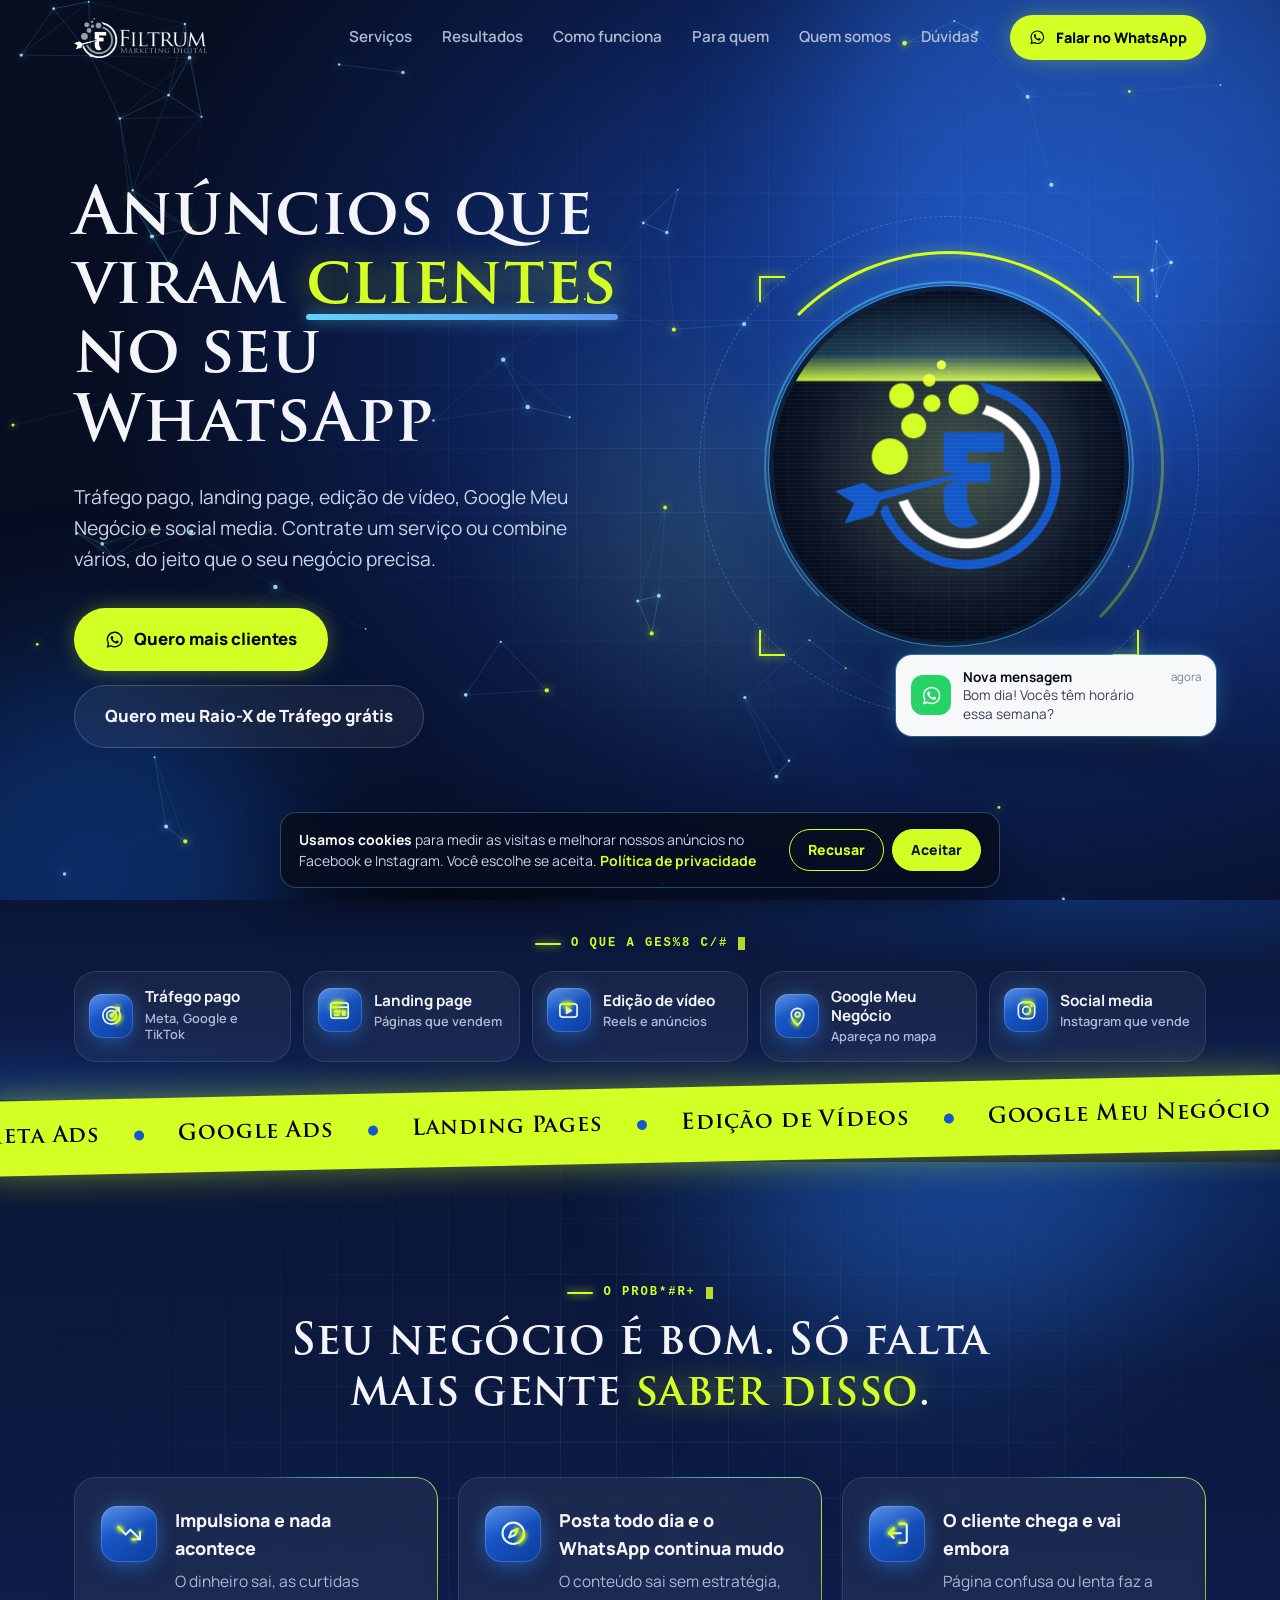
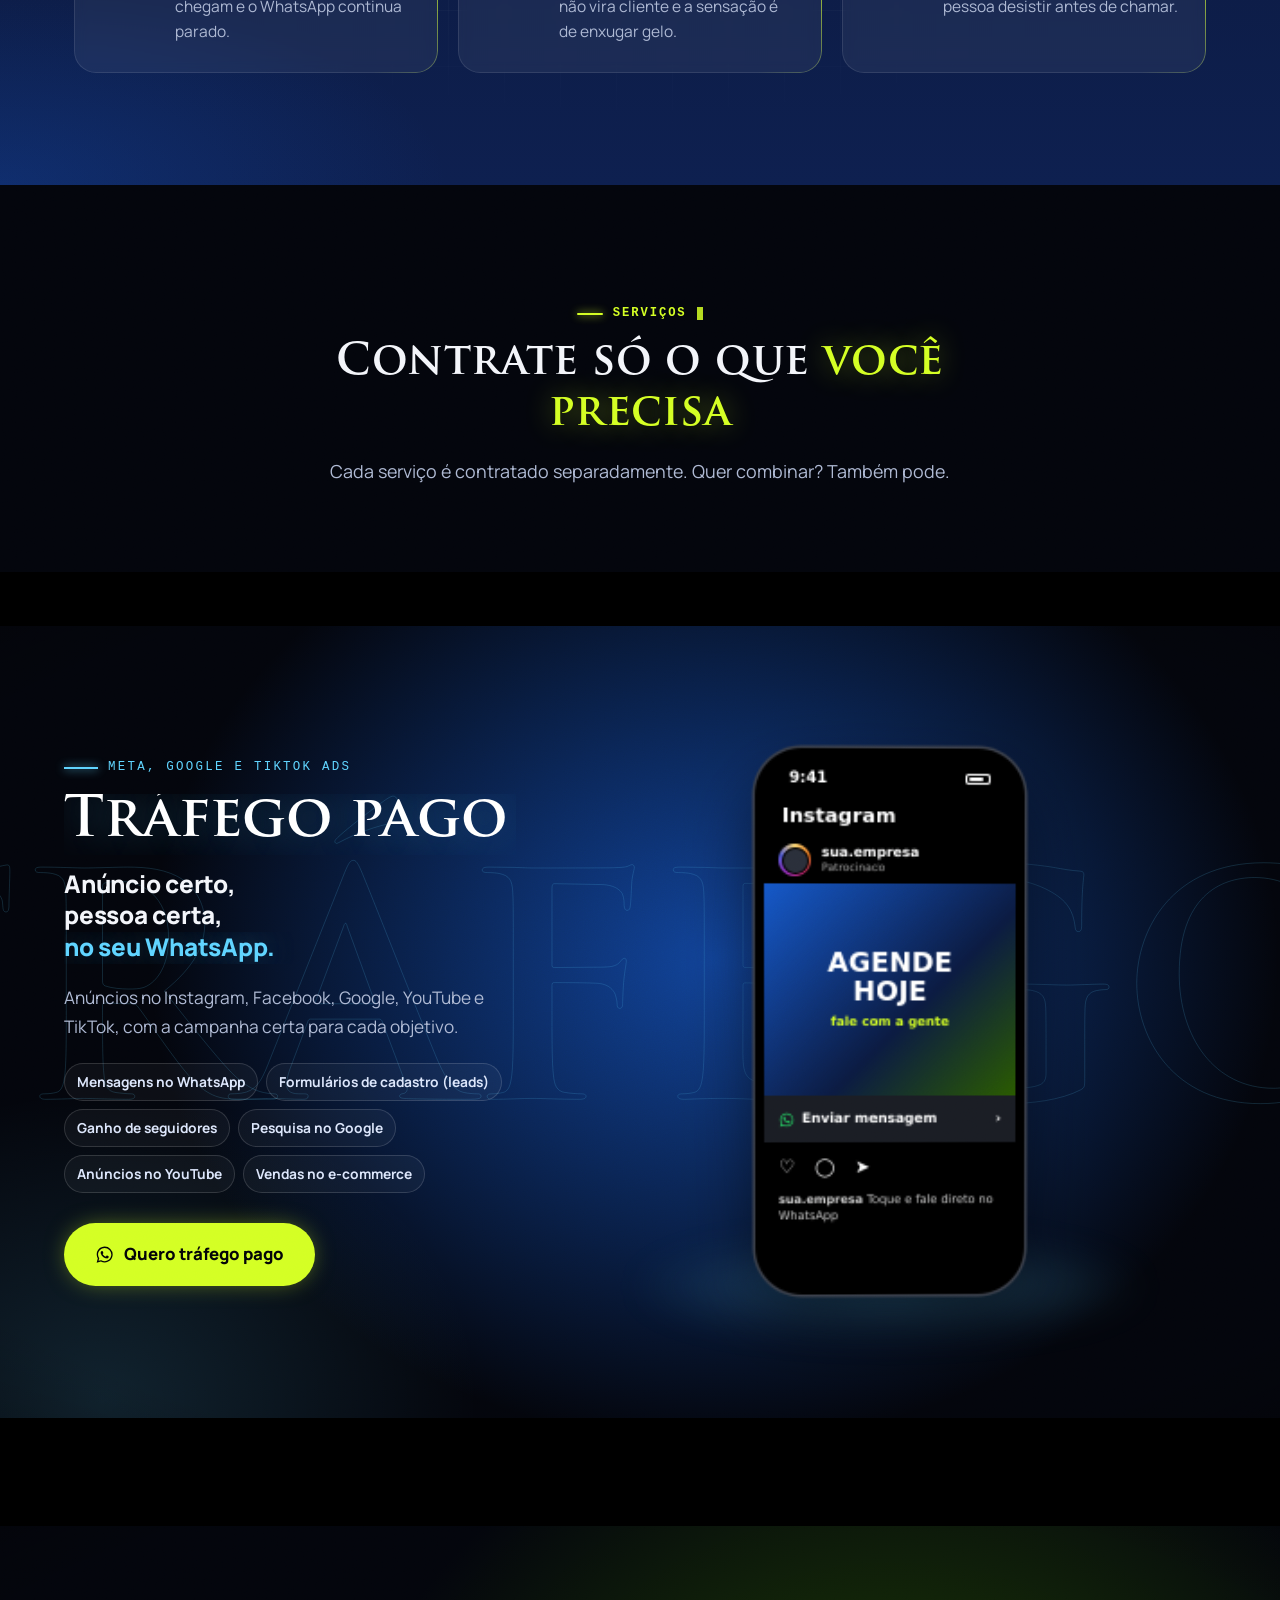
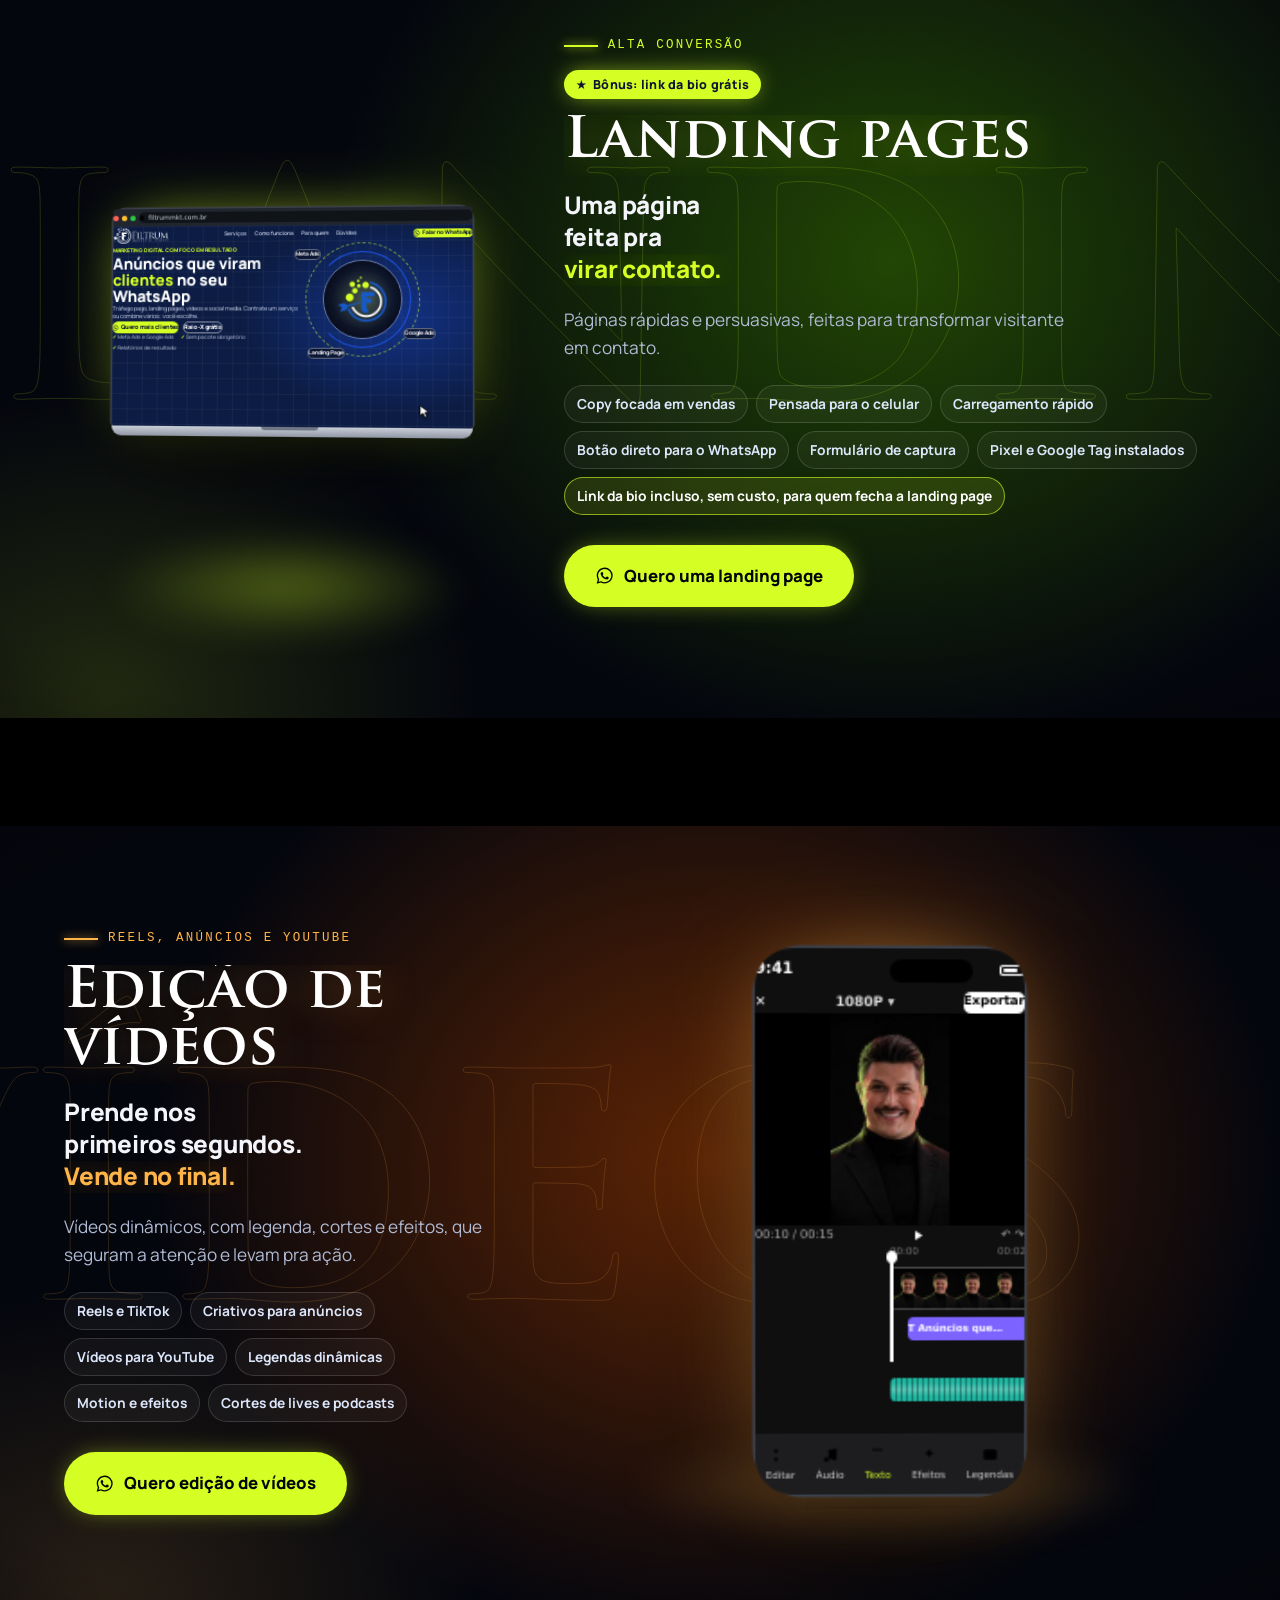
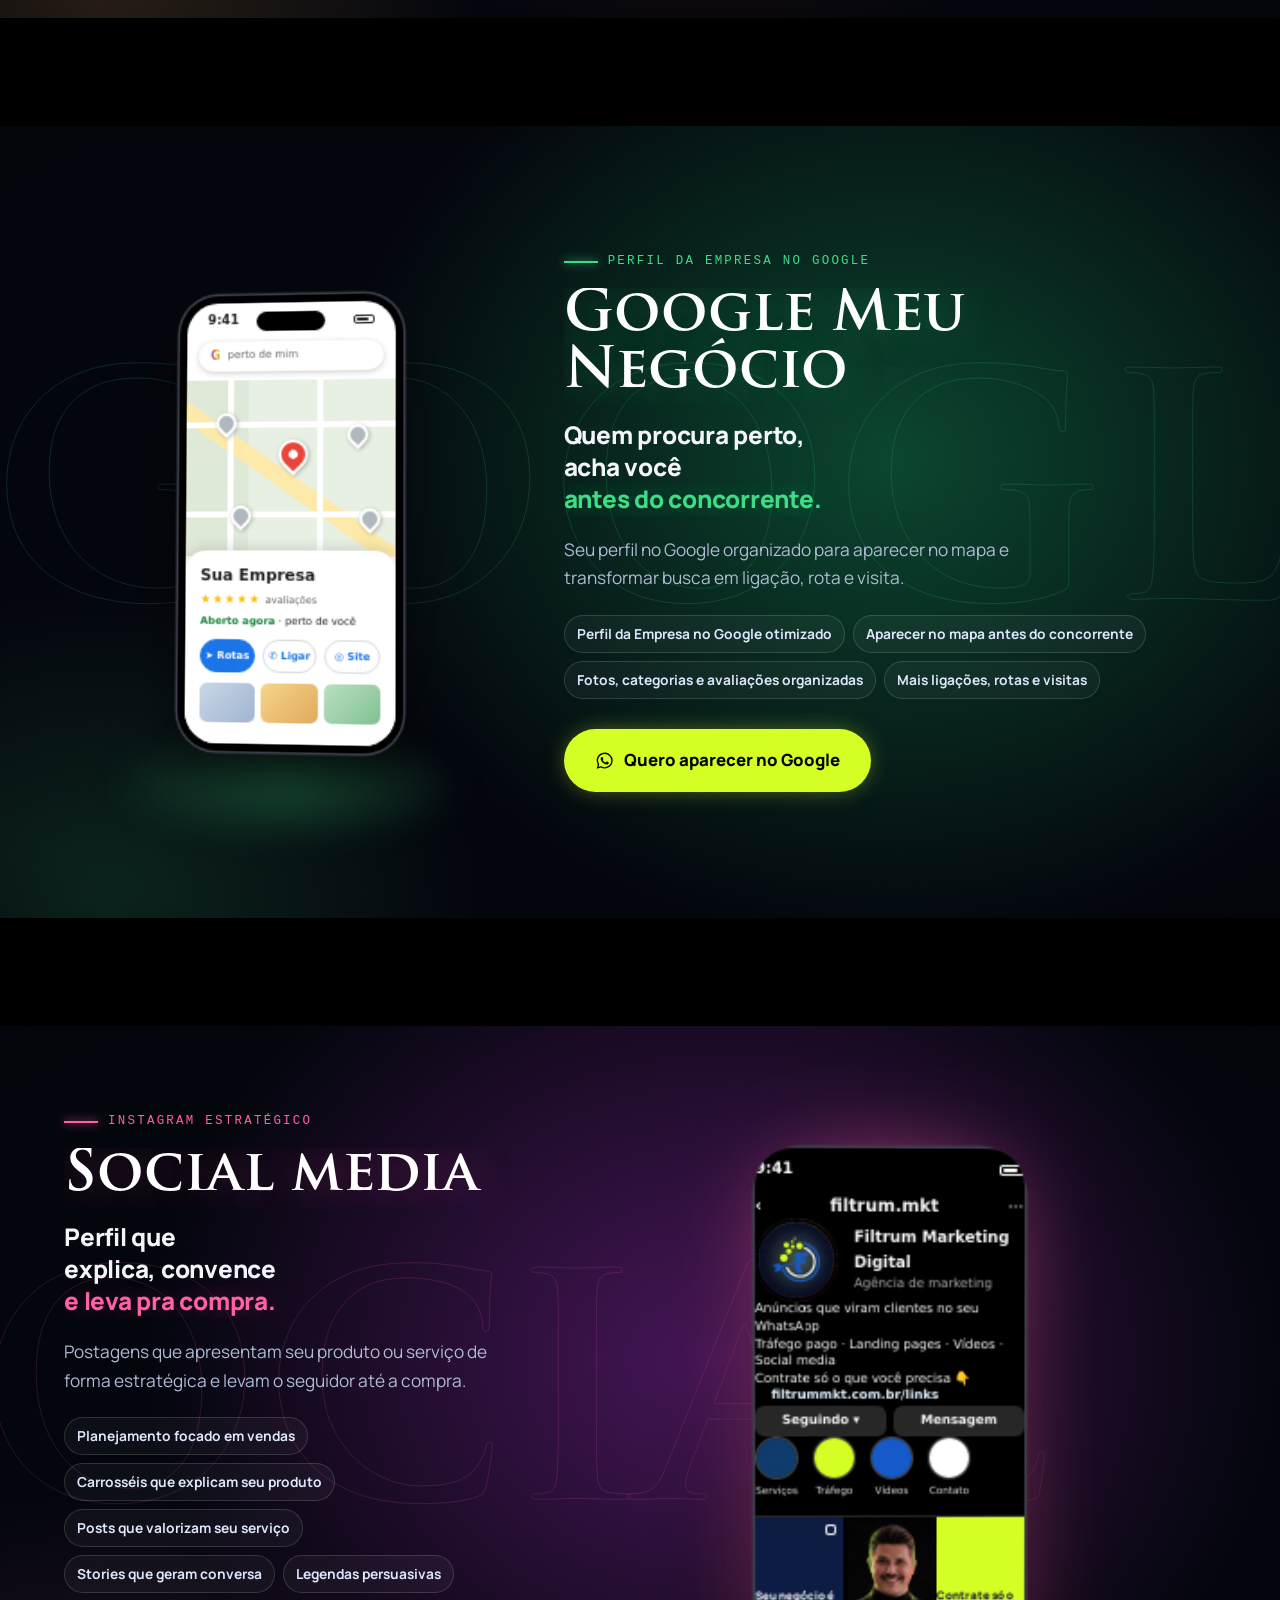
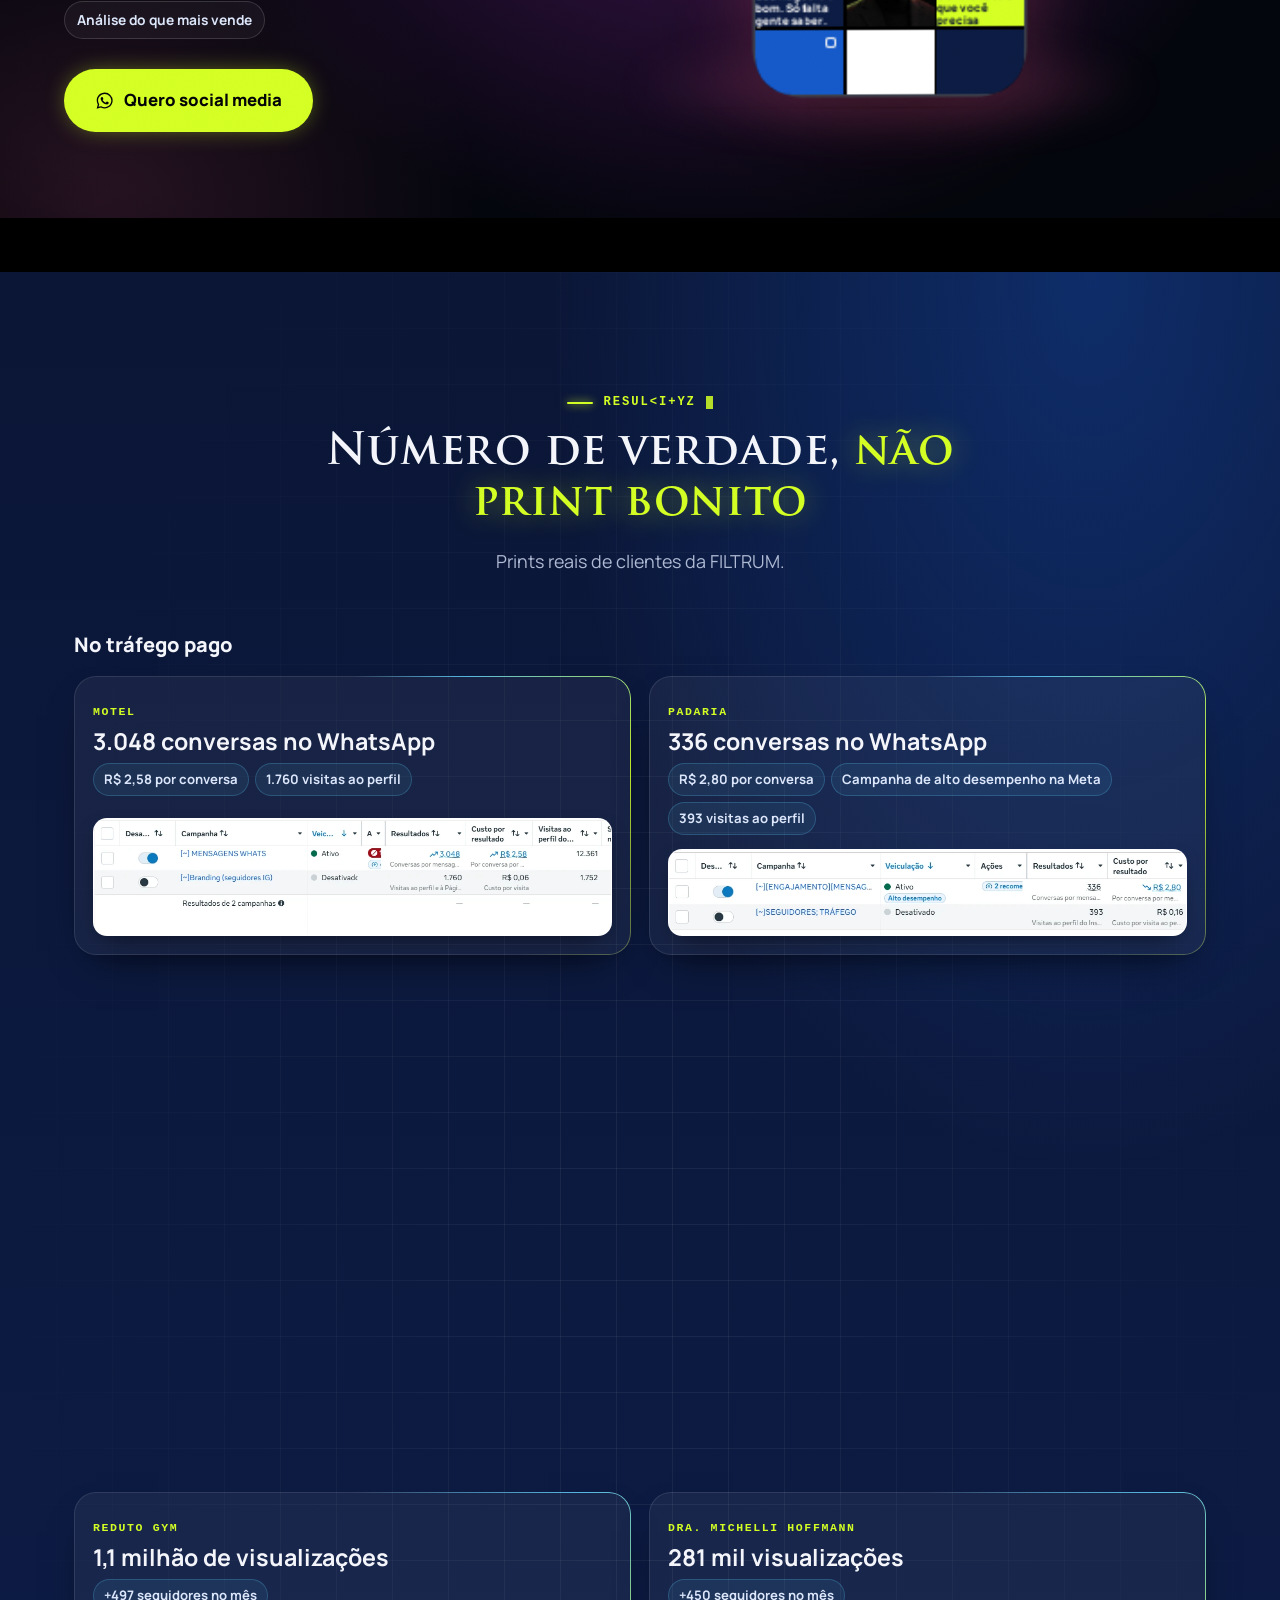
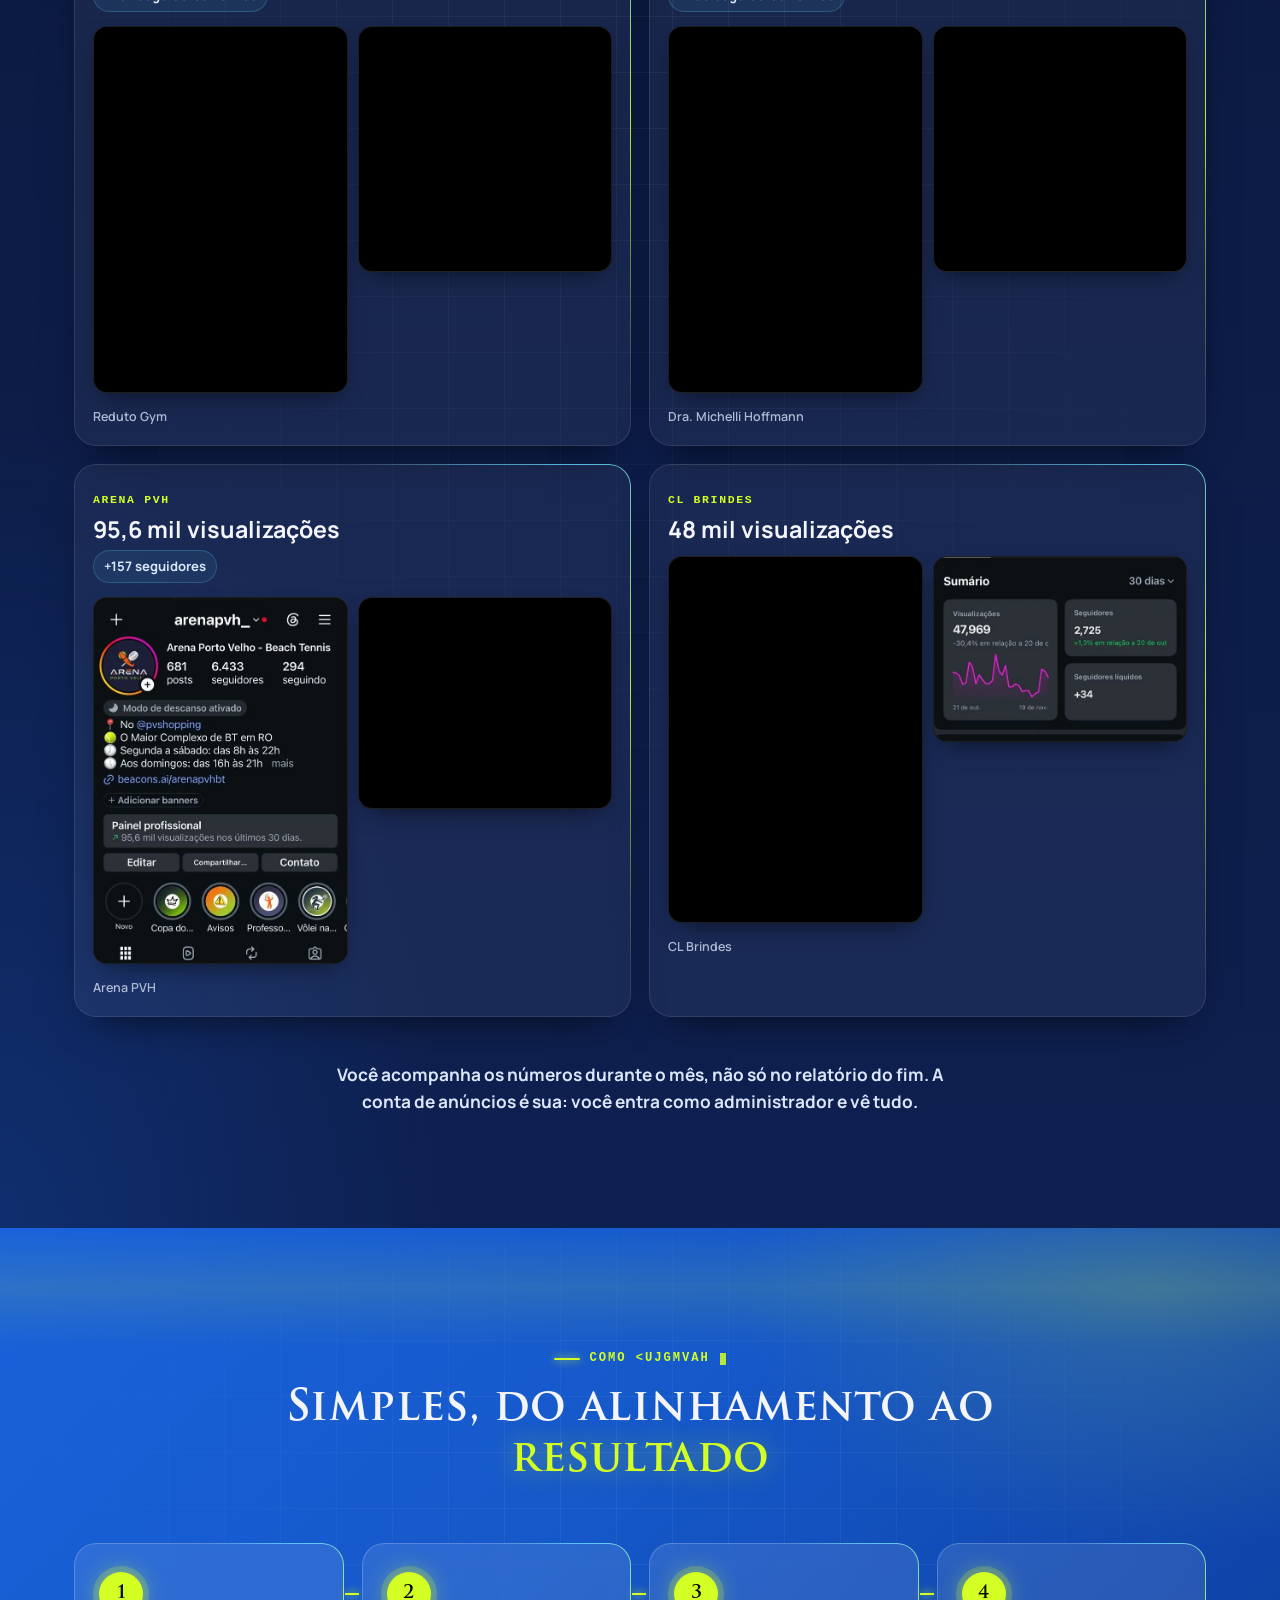
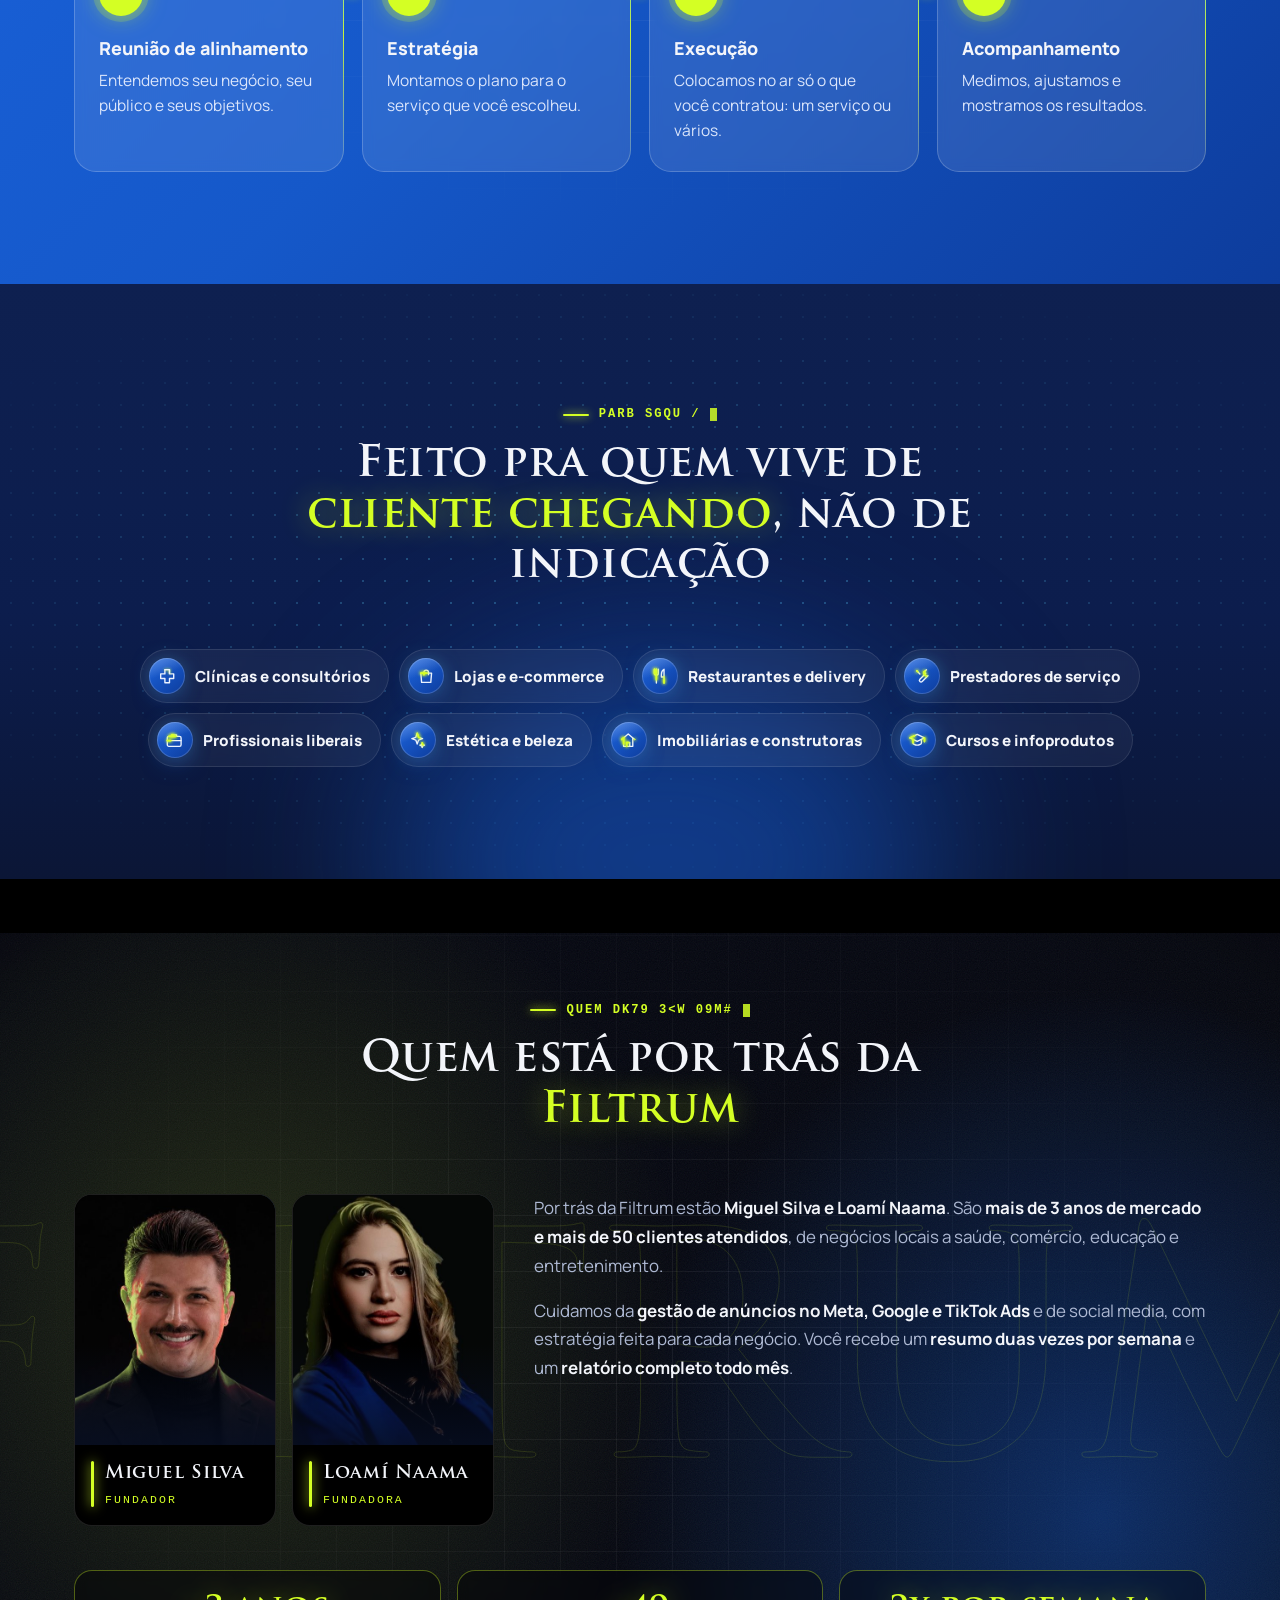
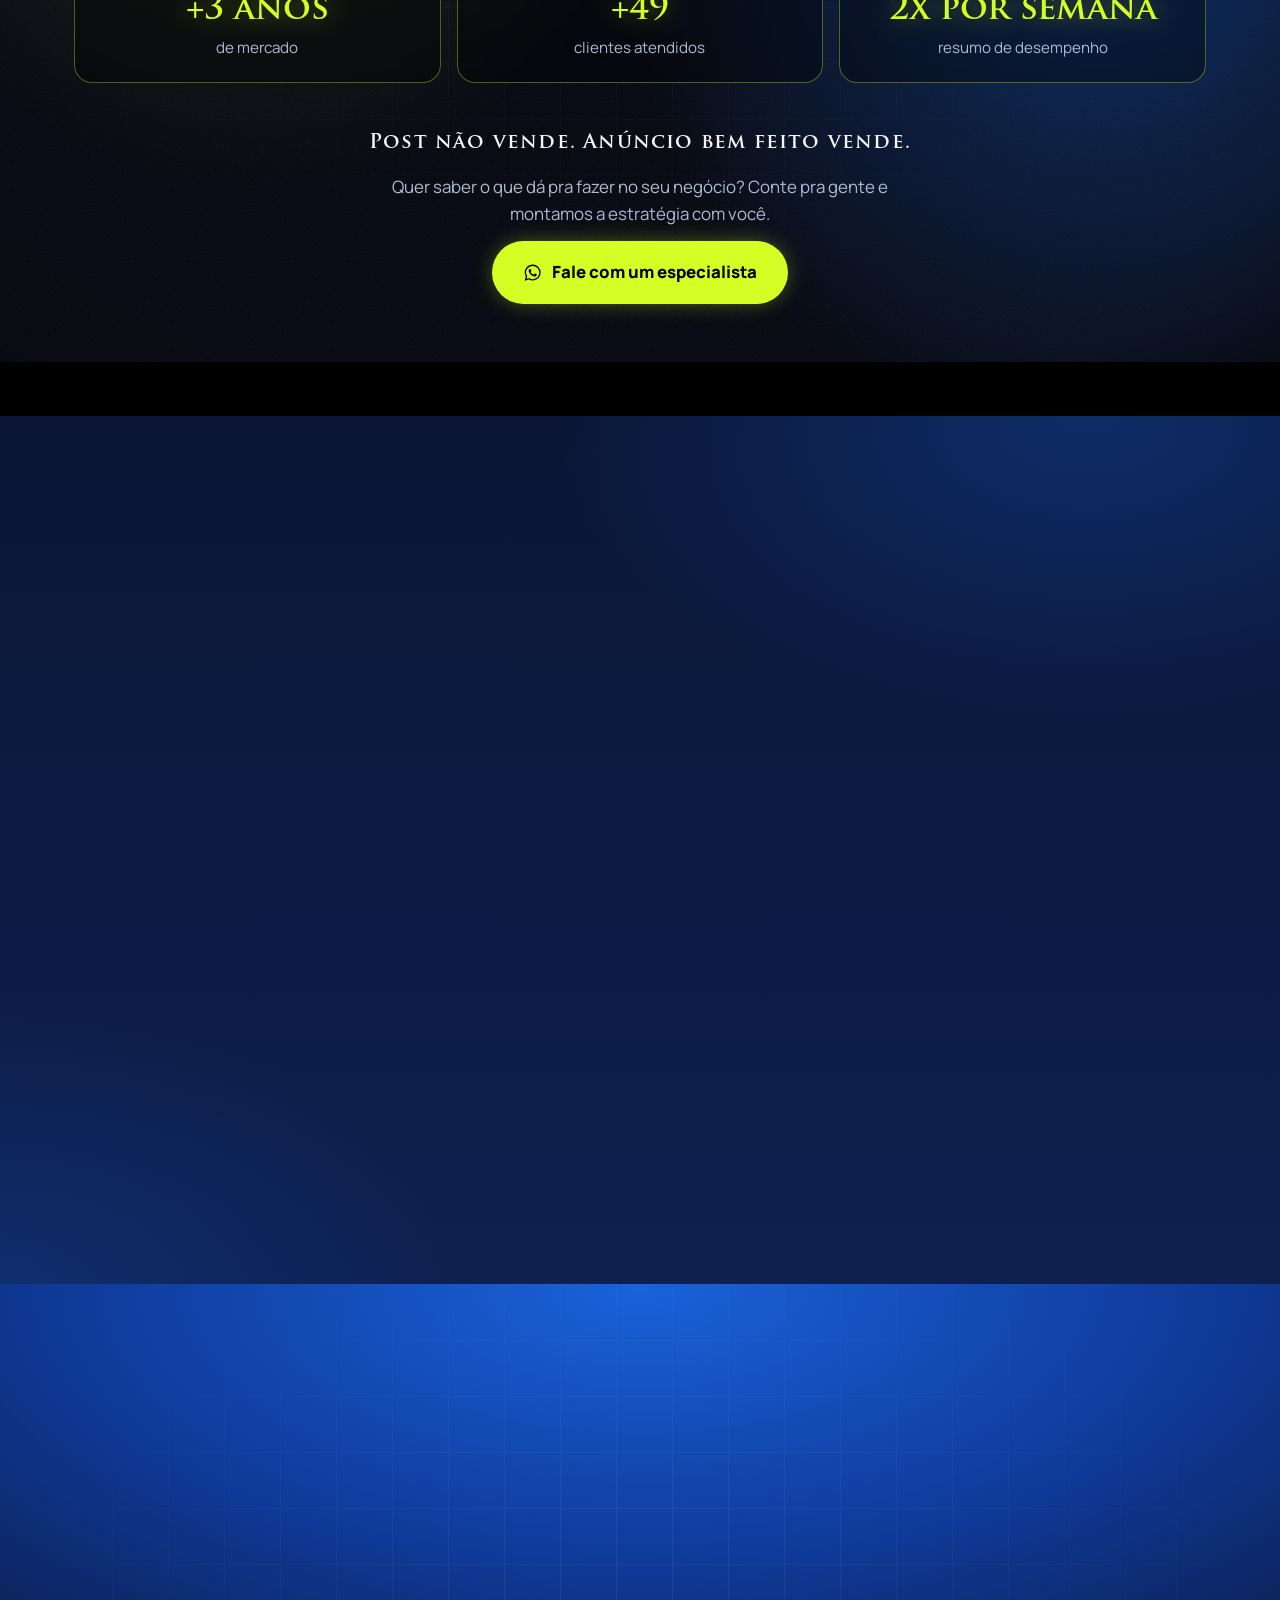
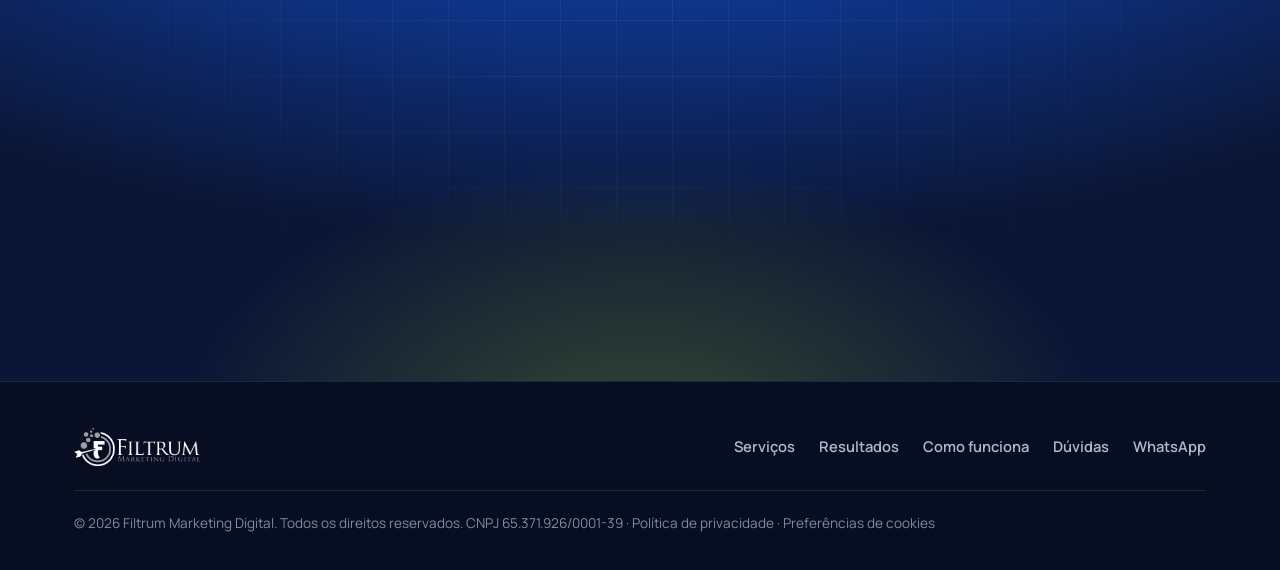
==== commit 013fe8d2: "Ajustes do briefing: O que a gente faz, Resultados reais, Google Meu Negócio, Raio-X e nova ordem da" ====
--- a/index.html
+++ b/index.html
@@ -27,6 +27,7 @@
   <link rel="stylesheet" href="assets/css/style.css">
   <script>document.documentElement.classList.add('js')</script>
   <link rel="stylesheet" href="assets/css/cine.css">
+  <link rel="stylesheet" href="assets/css/nm.css">
 </head>
 <body>
   <div class="cursor-glow" aria-hidden="true"></div>
@@ -39,6 +40,7 @@
       </a>
       <nav class="nav" id="nav" aria-label="Menu principal">
         <a href="#servicos">Serviços</a>
+        <a href="#resultados">Resultados</a>
         <a href="#como-funciona">Como funciona</a>
         <a href="#para-quem">Para quem</a>
         <a href="#quem-somos">Quem somos</a>
@@ -71,14 +73,14 @@
             Anúncios que viram <span class="hl">clientes</span> no seu WhatsApp
           </h1>
           <p class="hero__sub reveal">
-            Tráfego pago, landing pages, vídeos e social media. Contrate um serviço ou combine vários: você escolhe.
+            Tráfego pago, landing page, edição de vídeo, Google Meu Negócio e social media. Contrate um serviço ou combine vários, do jeito que o seu negócio precisa.
           </p>
           <div class="hero__actions reveal">
             <a href="https://wa.me/5598982787460?text=Ol%C3%A1!%20Vim%20pelo%20site%20e%20quero%20mais%20clientes%20no%20meu%20WhatsApp." class="btn btn--primary btn--lg" target="_blank" rel="noopener" data-track="whatsapp-hero">
               <svg class="ico" aria-hidden="true"><use href="#i-whats"/></svg>
               Quero mais clientes
             </a>
-            <a href="#servicos" class="btn btn--ghost btn--lg">Ver serviços</a>
+            <a href="https://wa.me/5598982787460?text=Quero%20meu%20Raio-X%20de%20Tr%C3%A1fego%20gratuito" class="btn btn--ghost btn--lg" target="_blank" rel="noopener" data-track="whatsapp-raiox-hero">Quero meu Raio-X de Tráfego grátis</a>
           </div>
         </div>
 
@@ -108,11 +110,25 @@
       </div>
     </section>
 
+    <!-- ============ O QUE A GENTE FAZ ============ -->
+    <section class="section section--navy oqf" id="o-que-fazemos" aria-labelledby="oqf-titulo">
+      <div class="container">
+        <p class="eyebrow reveal" id="oqf-titulo">O que a gente faz</p>
+        <ul class="segments oqf__list">
+          <li class="segment reveal"><a href="#cena-trafego"><span class="segment__icon tile"><svg class="ico" aria-hidden="true"><use href="#i-target"/></svg></span><span><strong>Tráfego pago</strong><small>Meta, Google e TikTok</small></span></a></li>
+          <li class="segment reveal"><a href="#cena-landing"><span class="segment__icon tile"><svg class="ico" aria-hidden="true"><use href="#i-page"/></svg></span><span><strong>Landing page</strong><small>Páginas que vendem</small></span></a></li>
+          <li class="segment reveal"><a href="#cena-videos"><span class="segment__icon tile"><svg class="ico" aria-hidden="true"><use href="#i-play"/></svg></span><span><strong>Edição de vídeo</strong><small>Reels e anúncios</small></span></a></li>
+          <li class="segment reveal"><a href="#cena-gmb"><span class="segment__icon tile"><svg class="ico" aria-hidden="true"><use href="#i-pin"/></svg></span><span><strong>Google Meu Negócio</strong><small>Apareça no mapa</small></span></a></li>
+          <li class="segment reveal"><a href="#cena-social"><span class="segment__icon tile"><svg class="ico" aria-hidden="true"><use href="#i-insta"/></svg></span><span><strong>Social media</strong><small>Instagram que vende</small></span></a></li>
+        </ul>
+      </div>
+    </section>
+
     <!-- ============ MARQUEE ============ -->
     <div class="marquee" aria-hidden="true">
       <div class="marquee__track">
-        <span>Meta Ads</span><i></i><span>Google Ads</span><i></i><span>Landing Pages</span><i></i><span>Edição de Vídeos</span><i></i><span>Social Media</span><i></i><span>YouTube Ads</span><i></i><span>Reels</span><i></i>
-        <span>Meta Ads</span><i></i><span>Google Ads</span><i></i><span>Landing Pages</span><i></i><span>Edição de Vídeos</span><i></i><span>Social Media</span><i></i><span>YouTube Ads</span><i></i><span>Reels</span><i></i>
+        <span>Meta Ads</span><i></i><span>Google Ads</span><i></i><span>Landing Pages</span><i></i><span>Edição de Vídeos</span><i></i><span>Google Meu Negócio</span><i></i><span>Social Media</span><i></i><span>YouTube Ads</span><i></i><span>Reels</span><i></i>
+        <span>Meta Ads</span><i></i><span>Google Ads</span><i></i><span>Landing Pages</span><i></i><span>Edição de Vídeos</span><i></i><span>Google Meu Negócio</span><i></i><span>Social Media</span><i></i><span>YouTube Ads</span><i></i><span>Reels</span><i></i>
       </div>
     </div>
 
@@ -137,8 +153,8 @@
           <article class="pain holo reveal">
             <span class="pain__icon tile"><svg class="ico"><use href="#i-compass"/></svg></span>
             <div>
-              <h3>Posta sem estratégia</h3>
-              <p>Muito conteúdo, pouca venda. O post não mostra por que comprar de você.</p>
+              <h3>Posta todo dia e o WhatsApp continua mudo</h3>
+              <p>O conteúdo sai sem estratégia, não vira cliente e a sensação é de enxugar gelo.</p>
             </div>
           </article>
           <article class="pain holo reveal">
@@ -171,53 +187,35 @@
         <span class="cine__word" aria-hidden="true">Tráfego</span>
         <div class="cine__inner">
           <div class="cine__copy">
-            <p class="cine__kicker"><i></i>Meta Ads e Google Ads</p>
+            <p class="cine__kicker"><i></i>Meta, Google e TikTok Ads</p>
             <h3 class="cine__name"><span class="cine__line"><span>Tráfego pago</span></span></h3>
             <p class="cine__title"><span class="cine__line"><span>Anúncio certo,</span></span><span class="cine__line"><span>pessoa certa,</span></span><span class="cine__line"><span>no seu WhatsApp.</span></span></p>
-            <p class="cine__text">Anúncios no Instagram, Facebook, Google e YouTube, com a campanha certa para cada objetivo.</p>
+            <p class="cine__text">Anúncios no Instagram, Facebook, Google, YouTube e TikTok, com a campanha certa para cada objetivo.</p>
             <ul class="cine__feats"><li>Mensagens no WhatsApp</li><li>Formulários de cadastro (leads)</li><li>Ganho de seguidores</li><li>Pesquisa no Google</li><li>Anúncios no YouTube</li><li>Vendas no e-commerce</li></ul>
-            <a href="https://wa.me/5598982787460?text=Ol%C3%A1!%20Vim%20pelo%20site%20e%20quero%20saber%20sobre%20tr%C3%A1fego%20pago%20%28Meta%20Ads%20e%20Google%20Ads%29." class="btn btn--primary btn--lg cine__cta" target="_blank" rel="noopener" data-track="whatsapp-trafego">
+            <a href="https://wa.me/5598982787460?text=Ol%C3%A1!%20Vim%20pelo%20site%20e%20quero%20saber%20sobre%20tr%C3%A1fego%20pago%20%28Meta%2C%20Google%20e%20TikTok%20Ads%29." class="btn btn--primary btn--lg cine__cta" target="_blank" rel="noopener" data-track="whatsapp-trafego">
               <svg class="ico" aria-hidden="true"><use href="#i-whats"/></svg> Quero tráfego pago
             </a>
           </div>
           <div class="cine__stage" aria-hidden="true">
-            <div class="cine__camera"><div class="m-mock" data-w="330" data-h="216">
-                <div class="m-laptop">
-                  <div class="m-laptop__lid"><div class="m-laptop__screen">
-                    <div class="m-ads">
-                      <div class="m-ads__side"><i></i><i class="m-on"></i><i></i><i></i><i></i></div>
-                      <div class="m-ads__main">
-                        <div class="m-ads__top">Gerenciador de anúncios <span>Últimos 30 dias ▾</span></div>
-                        <div class="m-ads__kpis">
-                          <div class="m-kpi"><small>Valor investido</small><b data-count="2480" data-fmt="brl">R$ 2.480</b><em>▲ 12%</em></div>
-                          <div class="m-kpi"><small>Conversas iniciadas</small><b data-count="436">436</b><em>▲ 31%</em></div>
-                          <div class="m-kpi"><small>Custo por conversa</small><b data-count="5.69" data-fmt="brl2">R$ 5,69</b><em>▼ 18%</em></div>
-                          <div class="m-kpi"><small>Vendas atribuídas</small><b data-count="21900" data-fmt="brl">R$ 21.900</b><em>▲ 44%</em></div>
-                        </div>
-                        <div class="m-ads__chart">
-                          <header>Desempenho <span><span><i style="background:var(--ads-green)"></i>Vendas</span><span><i style="background:var(--ads-blue)"></i>Conversas</span></span></header>
-                          <svg viewBox="0 0 260 56" preserveAspectRatio="none">
-                            <defs><linearGradient x1="0" y1="0" x2="0" y2="1"><stop offset="0" stop-color="#31A24C" stop-opacity=".35"/><stop offset="1" stop-color="#31A24C" stop-opacity="0"/></linearGradient></defs>
-                            <path d="M0 14H260M0 28H260M0 42H260" stroke="#EEF0F2" stroke-width="1" fill="none"/>
-                            <path class="m-area" d="M0 50 L22 46 L44 47 L66 40 L88 41 L110 33 L132 35 L154 26 L176 24 L198 17 L220 15 L242 9 L260 6 L260 56 L0 56Z"/>
-                            <path class="m-ln m-ln--a" d="M0 50 L22 46 L44 47 L66 40 L88 41 L110 33 L132 35 L154 26 L176 24 L198 17 L220 15 L242 9 L260 6"/>
-                            <path class="m-ln m-ln--b" d="M0 44 L22 42 L44 43 L66 38 L88 39 L110 35 L132 36 L154 31 L176 30 L198 27 L220 26 L242 22 L260 21"/>
-                          </svg>
-                        </div>
-                        <div class="m-ads__table">
-                          <div class="m-row"><span></span><span>Campanha</span><span>Status</span><span>Resultados</span></div>
-                          <div class="m-row"><span class="m-tog"></span><b>[WPP] Conversas · Clínica</b><span class="m-st-on">● Ativa</span><span>287 conversas</span></div>
-                          <div class="m-row"><span class="m-tog"></span><b>[LEADS] Formulário</b><span class="m-st-on">● Ativa</span><span>112 leads</span></div>
-                          <div class="m-row"><span class="m-tog"></span><b>[RMKT] Visitantes 30d</b><span class="m-st-on">● Ativa</span><span>37 vendas</span></div>
-                        </div>
-                      </div>
-                    </div>
-                    <span class="m-ads__pointer"><svg viewBox="0 0 24 24"><path d="M4 2l15 11-6.5 1.2L16 21l-3 1.4-3.6-7L4 19z" fill="#000" stroke="#fff" stroke-width="1.6"/></svg></span>
-                  </div></div>
-                  <div class="m-laptop__base"></div>
-                </div>
+            <div class="cine__camera"><div class="m-mock" data-w="150" data-h="304">
+                <div class="nm-phone nm-ad"><div class="nm-scr">
+                  <span class="nm-isl"></span>
+                  <div class="nm-st"><span>9:41</span><i></i></div>
+                  <div class="nm-ig-top">Instagram</div>
+                  <div class="nm-ig-ph"><span class="nm-ig-av"><b></b></span><span class="nm-ig-nm"><b>sua.empresa</b><small>Patrocinado</small></span></div>
+                  <div class="nm-ig-img"><div>AGENDE<br>HOJE<small>fale com a gente</small></div></div>
+                  <div class="nm-ig-cta"><span><svg><use href="#i-whats"/></svg>Enviar mensagem</span><span>›</span></div>
+                  <div class="nm-ig-acts">♡ ◯ ➤</div>
+                  <div class="nm-ig-cap"><b>sua.empresa</b> Toque e fale direto no WhatsApp</div>
+                  <span class="nm-tap" style="left:72px;top:178px"></span>
+                  <div class="nm-wa">
+                    <div class="nm-wa-hd"><span class="nm-wa-av">🏢</span><span><b>Sua Empresa</b><small class="nm-online">online</small><small class="nm-typing">digitando…</small></span></div>
+                    <div class="nm-wa-bd"><div class="nm-bub">Oi! Vi o anúncio e quero saber mais 👋<small>agora ✓✓</small></div></div>
+                    <div class="nm-wa-ft"><span>Mensagem</span><i></i></div>
+                  </div>
+                </div></div>
               </div></div>
-            <span class="cine__tag">Dados ilustrativos</span>
+            
           </div>
         </div>
       </article>
@@ -230,10 +228,11 @@
         <div class="cine__inner">
           <div class="cine__copy">
             <p class="cine__kicker"><i></i>Alta conversão</p>
+            <span class="cine__badge">Bônus: link da bio grátis</span>
             <h3 class="cine__name"><span class="cine__line"><span>Landing pages</span></span></h3>
             <p class="cine__title"><span class="cine__line"><span>Uma página</span></span><span class="cine__line"><span>feita pra</span></span><span class="cine__line"><span>virar contato.</span></span></p>
             <p class="cine__text">Páginas rápidas e persuasivas, feitas para transformar visitante em contato.</p>
-            <ul class="cine__feats"><li>Copy focada em vendas</li><li>Pensada para o celular</li><li>Carregamento rápido</li><li>Botão direto para o WhatsApp</li><li>Formulário de captura</li><li>Pixel e Google Tag instalados</li></ul>
+            <ul class="cine__feats"><li>Copy focada em vendas</li><li>Pensada para o celular</li><li>Carregamento rápido</li><li>Botão direto para o WhatsApp</li><li>Formulário de captura</li><li>Pixel e Google Tag instalados</li><li class="cine__feat--hl">Link da bio incluso, sem custo, para quem fecha a landing page</li></ul>
             <a href="https://wa.me/5598982787460?text=Ol%C3%A1!%20Vim%20pelo%20site%20e%20quero%20uma%20landing%20page%20para%20o%20meu%20neg%C3%B3cio." class="btn btn--primary btn--lg cine__cta" target="_blank" rel="noopener" data-track="whatsapp-landing">
               <svg class="ico" aria-hidden="true"><use href="#i-whats"/></svg> Quero uma landing page
             </a>
@@ -259,7 +258,7 @@
                             <p class="m-lp__sub">Tráfego pago, landing pages, vídeos e social media. Contrate um serviço ou combine vários: você escolhe.</p>
                             <div class="m-lp__ctas">
                               <span class="m-lp__cta m-lp__cta--p"><svg><use href="#i-whats"/></svg>Quero mais clientes<i class="m-ripple"></i></span>
-                              <span class="m-lp__cta m-lp__cta--g">Ver serviços</span>
+                              <span class="m-lp__cta m-lp__cta--g">Raio-X grátis</span>
                             </div>
                             <ul class="m-lp__checks"><li>Meta Ads e Google Ads</li><li>Sem pacote obrigatório</li><li>Relatórios de resultado</li></ul>
                           </div>
@@ -334,7 +333,49 @@
           </div>
         </div>
       </article>
-      <article class="cine__scene cine__scene--social" id="cena-social" data-scene="3">
+      <article class="cine__scene cine__scene--gmb" id="cena-gmb" data-scene="4">
+        <span class="cine__bar cine__bar--top" aria-hidden="true"></span>
+        <span class="cine__bar cine__bar--bottom" aria-hidden="true"></span>
+        <span class="cine__light" aria-hidden="true"></span>
+        <span class="cine__sweep" aria-hidden="true"></span>
+        <span class="cine__word" aria-hidden="true">Google</span>
+        <div class="cine__inner">
+          <div class="cine__copy">
+            <p class="cine__kicker"><i></i>Perfil da Empresa no Google</p>
+            <h3 class="cine__name"><span class="cine__line"><span>Google Meu Negócio</span></span></h3>
+            <p class="cine__title"><span class="cine__line"><span>Quem procura perto,</span></span><span class="cine__line"><span>acha você</span></span><span class="cine__line"><span>antes do concorrente.</span></span></p>
+            <p class="cine__text">Seu perfil no Google organizado para aparecer no mapa e transformar busca em ligação, rota e visita.</p>
+            <ul class="cine__feats"><li>Perfil da Empresa no Google otimizado</li><li>Aparecer no mapa antes do concorrente</li><li>Fotos, categorias e avaliações organizadas</li><li>Mais ligações, rotas e visitas</li></ul>
+            <a href="https://wa.me/5598982787460?text=Quero%20aparecer%20no%20Google" class="btn btn--primary btn--lg cine__cta" target="_blank" rel="noopener" data-track="whatsapp-gmb">
+              <svg class="ico" aria-hidden="true"><use href="#i-whats"/></svg> Quero aparecer no Google
+            </a>
+          </div>
+          <div class="cine__stage" aria-hidden="true">
+            <div class="cine__camera"><div class="m-mock" data-w="150" data-h="304">
+                <div class="nm-phone nm-gmb"><div class="nm-scr">
+                  <span class="nm-isl"></span>
+                  <div class="nm-st"><span>9:41</span><i></i></div>
+                  <div class="nm-g-search"><b>G</b> perto de mim</div>
+                  <div class="nm-map">
+                    <span class="nm-pin" style="left:20px;top:22px"></span><span class="nm-pin" style="left:108px;top:30px"></span>
+                    <span class="nm-pin" style="left:30px;top:84px"></span><span class="nm-pin" style="left:116px;top:86px"></span>
+                    <span class="nm-pin nm-pin--me"></span>
+                  </div>
+                  <div class="nm-g-card">
+                    <h5>Sua Empresa</h5>
+                    <div class="nm-g-stars">★★★★★<span>avaliações</span></div>
+                    <div class="nm-g-open"><b>Aberto agora</b> · perto de você</div>
+                    <div class="nm-g-btns"><span>➤ Rotas</span><span>✆ Ligar</span><span>◎ Site</span></div>
+                    <div class="nm-g-pics"><i></i><i></i><i></i></div>
+                  </div>
+                  <span class="nm-tap" style="left:75px;top:203px"></span>
+                  <div class="nm-g-toast"><i></i>Ligando para Sua Empresa…</div>
+                </div></div>
+              </div></div>
+          </div>
+        </div>
+      </article>
+      <article class="cine__scene cine__scene--social" id="cena-social" data-scene="5">
         <span class="cine__bar cine__bar--top" aria-hidden="true"></span>
         <span class="cine__bar cine__bar--bottom" aria-hidden="true"></span>
         <span class="cine__light" aria-hidden="true"></span>
@@ -393,6 +434,84 @@
       </article>
     </section>
 
+    <!-- ============ RESULTADOS REAIS ============ -->
+    <section class="section section--navy resultados" id="resultados">
+      <div class="section__grid" aria-hidden="true"></div>
+      <div class="container">
+        <div class="section__head reveal">
+          <p class="eyebrow">Resultados</p>
+          <h2 class="section__title">Número de verdade, <span class="hl">não print bonito</span></h2>
+          <p class="section__lead">Prints reais de clientes da FILTRUM.</p>
+        </div>
+
+        <h3 class="proof__group reveal">No tráfego pago</h3>
+        <ul class="proof__row proof__row--traf">
+          <li class="proof holo reveal">
+            <div class="proof__head"><span class="proof__seg">Motel</span><strong class="proof__big">3.048 conversas no WhatsApp</strong><ul class="proof__meta"><li>R$ 2,58 por conversa</li><li>1.760 visitas ao perfil</li></ul></div>
+            <a class="proof__img proof__img--wide" href="assets/img/provas/trafego-velox.webp" target="_blank" rel="noopener" aria-label="Ver print ampliado: Motel">
+              <img src="assets/img/provas/trafego-velox.webp" alt="Print do Gerenciador de Anúncios: 3.048 conversas no WhatsApp, motel" loading="lazy" decoding="async">
+            </a>
+          </li>
+          <li class="proof holo reveal">
+            <div class="proof__head"><span class="proof__seg">Padaria</span><strong class="proof__big">336 conversas no WhatsApp</strong><ul class="proof__meta"><li>R$ 2,80 por conversa</li><li>Campanha de alto desempenho na Meta</li><li>393 visitas ao perfil</li></ul></div>
+            <a class="proof__img proof__img--wide" href="assets/img/provas/trafego-otimopao.webp" target="_blank" rel="noopener" aria-label="Ver print ampliado: Padaria">
+              <img src="assets/img/provas/trafego-otimopao.webp" alt="Print do Gerenciador de Anúncios: 336 conversas no WhatsApp, padaria" loading="lazy" decoding="async">
+            </a>
+          </li>
+          <li class="proof holo reveal">
+            <div class="proof__head"><span class="proof__seg">Empório</span><strong class="proof__big">421 conversas no WhatsApp</strong><ul class="proof__meta"><li>R$ 3,61 por conversa</li><li>34.411 visitas ao perfil</li></ul></div>
+            <a class="proof__img proof__img--wide" href="assets/img/provas/trafego-emporio.webp" target="_blank" rel="noopener" aria-label="Ver print ampliado: Empório">
+              <img src="assets/img/provas/trafego-emporio.webp" alt="Print do Gerenciador de Anúncios: 421 conversas no WhatsApp, empório" loading="lazy" decoding="async">
+            </a>
+          </li>
+          <li class="proof holo reveal">
+            <div class="proof__head"><span class="proof__seg">Loja de materiais</span><strong class="proof__big">806 conversas no WhatsApp</strong><ul class="proof__meta"><li>R$ 5,84 por conversa</li><li>799 visitas ao perfil</li></ul></div>
+            <a class="proof__img proof__img--wide" href="assets/img/provas/trafego-teia.webp" target="_blank" rel="noopener" aria-label="Ver print ampliado: Loja de materiais">
+              <img src="assets/img/provas/trafego-teia.webp" alt="Print do Gerenciador de Anúncios: 806 conversas no WhatsApp, loja de materiais" loading="lazy" decoding="async">
+            </a>
+          </li>
+        </ul>
+
+        <h3 class="proof__group reveal">No social media <span>· últimos 30 dias</span></h3>
+        <ul class="proof__row proof__row--soc">
+          <li class="proof holo reveal">
+            <div class="proof__head"><span class="proof__seg">Reduto Gym</span><strong class="proof__big">1,1 milhão de visualizações</strong><ul class="proof__meta"><li>+497 seguidores no mês</li></ul></div>
+            <div class="proof__pair">
+              <a class="proof__img" href="assets/img/provas/social-reduto.webp" target="_blank" rel="noopener" aria-label="Ver perfil ampliado: Reduto Gym"><img src="assets/img/provas/social-reduto.webp" alt="Perfil do Instagram de Reduto Gym" loading="lazy" decoding="async"></a>
+              <a class="proof__img" href="assets/img/provas/painel-reduto.webp" target="_blank" rel="noopener" aria-label="Ver painel ampliado: Reduto Gym"><img src="assets/img/provas/painel-reduto.webp" alt="Painel do Instagram de Reduto Gym: 1,1 milhão de visualizações" loading="lazy" decoding="async"></a>
+            </div>
+            <span class="proof__cap">Reduto Gym</span>
+          </li>
+          <li class="proof holo reveal">
+            <div class="proof__head"><span class="proof__seg">Dra. Michelli Hoffmann</span><strong class="proof__big">281 mil visualizações</strong><ul class="proof__meta"><li>+450 seguidores no mês</li></ul></div>
+            <div class="proof__pair">
+              <a class="proof__img" href="assets/img/provas/social-michelli.webp" target="_blank" rel="noopener" aria-label="Ver perfil ampliado: Dra. Michelli Hoffmann"><img src="assets/img/provas/social-michelli.webp" alt="Perfil do Instagram de Dra. Michelli Hoffmann" loading="lazy" decoding="async"></a>
+              <a class="proof__img" href="assets/img/provas/painel-michelli.webp" target="_blank" rel="noopener" aria-label="Ver painel ampliado: Dra. Michelli Hoffmann"><img src="assets/img/provas/painel-michelli.webp" alt="Painel do Instagram de Dra. Michelli Hoffmann: 281 mil visualizações" loading="lazy" decoding="async"></a>
+            </div>
+            <span class="proof__cap">Dra. Michelli Hoffmann</span>
+          </li>
+          <li class="proof holo reveal">
+            <div class="proof__head"><span class="proof__seg">Arena PVH</span><strong class="proof__big">95,6 mil visualizações</strong><ul class="proof__meta"><li>+157 seguidores</li></ul></div>
+            <div class="proof__pair">
+              <a class="proof__img" href="assets/img/provas/social-arena.webp" target="_blank" rel="noopener" aria-label="Ver perfil ampliado: Arena PVH"><img src="assets/img/provas/social-arena.webp" alt="Perfil do Instagram de Arena PVH" loading="lazy" decoding="async"></a>
+              <a class="proof__img" href="assets/img/provas/painel-arena.webp" target="_blank" rel="noopener" aria-label="Ver painel ampliado: Arena PVH"><img src="assets/img/provas/painel-arena.webp" alt="Painel do Instagram de Arena PVH: 95,6 mil visualizações" loading="lazy" decoding="async"></a>
+            </div>
+            <span class="proof__cap">Arena PVH</span>
+          </li>
+          <li class="proof holo reveal">
+            <div class="proof__head"><span class="proof__seg">CL Brindes</span><strong class="proof__big">48 mil visualizações</strong></div>
+            <div class="proof__pair">
+              <a class="proof__img" href="assets/img/provas/social-clbrindes.webp" target="_blank" rel="noopener" aria-label="Ver perfil ampliado: CL Brindes"><img src="assets/img/provas/social-clbrindes.webp" alt="Perfil do Instagram de CL Brindes" loading="lazy" decoding="async"></a>
+              <a class="proof__img" href="assets/img/provas/painel-clbrindes.webp" target="_blank" rel="noopener" aria-label="Ver painel ampliado: CL Brindes"><img src="assets/img/provas/painel-clbrindes.webp" alt="Painel do Instagram de CL Brindes: 48 mil visualizações" loading="lazy" decoding="async"></a>
+            </div>
+            <span class="proof__cap">CL Brindes</span>
+          </li>
+        </ul>
+
+        <p class="proof__close reveal">Você acompanha os números durante o mês, não só no relatório do fim. A conta de anúncios é sua: você entra como administrador e vê tudo.</p>
+      </div>
+    </section>
+
     <!-- ============ COMO FUNCIONA ============ -->
     <section class="section section--cobalt" id="como-funciona">
       <div class="section__grid" aria-hidden="true"></div>
@@ -433,10 +552,10 @@
       <div class="container">
         <div class="section__head reveal">
           <p class="eyebrow">Para quem é</p>
-          <h2 class="section__title">Para negócios que querem <span class="hl">vender mais</span></h2>
-        </div>
-
-        <ul class="segments">
+          <h2 class="section__title">Feito pra quem vive de <span class="hl">cliente chegando</span>, não de indicação</h2>
+        </div>
+
+        <ul class="segments segments--tags">
           <li class="segment reveal">
             <span class="segment__icon tile"><svg class="ico" aria-hidden="true"><use href="#i-health"/></svg></span>
             Clínicas e consultórios
@@ -504,10 +623,8 @@
         </div>
 
         <div class="about__text reveal">
-          <p>Por trás da Filtrum estão <strong>Miguel Silva e Loamí Naama</strong>. Os dois cuidam da estratégia, dos anúncios e do conteúdo de empresas que querem ser mais vistas e receber mais clientes.</p>
-          <p>São <strong>mais de 3 anos de mercado e mais de 50 clientes atendidos</strong>, em segmentos bem diferentes: negócios locais, serviços, saúde, comércio, educação e entretenimento.</p>
-          <p>Fazemos a <strong>gestão de anúncios no Meta Ads, Google Ads e TikTok Ads</strong>, além de social media. A estratégia de cada cliente parte do objetivo e da realidade do negócio. Não existe pacote pronto.</p>
-          <p>Você não fica sem notícia: <strong>duas vezes por semana</strong> recebe um resumo de como as campanhas estão indo e, <strong>todo mês</strong>, um relatório completo com a evolução.</p>
+          <p>Por trás da Filtrum estão <strong>Miguel Silva e Loamí Naama</strong>. São <strong>mais de 3 anos de mercado e mais de 50 clientes atendidos</strong>, de negócios locais a saúde, comércio, educação e entretenimento.</p>
+          <p>Cuidamos da <strong>gestão de anúncios no Meta, Google e TikTok Ads</strong> e de social media, com estratégia feita para cada negócio. Você recebe um <strong>resumo duas vezes por semana</strong> e um <strong>relatório completo todo mês</strong>.</p>
         </div>
       </div>
 
@@ -518,7 +635,7 @@
       </ul>
 
       <div class="about__cta reveal">
-        <p class="about__tagline">Filtrum. Onde estratégia vira resultado.</p>
+        <p class="about__tagline">Post não vende. Anúncio bem feito vende.</p>
         <p>Quer saber o que dá pra fazer no seu negócio? Conte pra gente e montamos a estratégia com você.</p>
         <a href="https://wa.me/5598982787460?text=Ol%C3%A1!%20Vim%20pelo%20site%20e%20quero%20falar%20com%20um%20especialista%20da%20Filtrum." class="btn btn--primary btn--lg" target="_blank" rel="noopener" data-track="whatsapp-especialista">
           <svg class="ico" aria-hidden="true"><use href="#i-whats"/></svg> Fale com um especialista
@@ -552,6 +669,14 @@
             <summary>Como acompanho os resultados?</summary>
             <div class="faq__body"><p>Você recebe relatórios com os principais números e fala direto com a gente pelo WhatsApp.</p></div>
           </details>
+          <details class="faq__item reveal">
+            <summary>O link da bio é grátis?</summary>
+            <div class="faq__body"><p>É grátis pra quem fecha a landing page com a gente. Contratou a landing page, você recebe o link da bio junto, sem custo.</p></div>
+          </details>
+          <details class="faq__item reveal">
+            <summary>O que é o Raio-X de Tráfego?</summary>
+            <div class="faq__body"><p>Uma análise gratuita de uns 20 minutos: onde o seu negócio perde cliente hoje, o que o concorrente já faz em anúncio e o que o tráfego bem feito pode trazer.</p></div>
+          </details>
         </div>
       </div>
     </section>
@@ -562,10 +687,10 @@
       <div class="container cta-final__inner reveal">
         <img src="assets/img/simbolo-claro.png" alt="" class="cta-final__mark" width="560" height="512" aria-hidden="true">
         <h2 class="cta-final__title">Pronto para receber mais clientes?</h2>
-        <p class="cta-final__sub">Conte rapidinho sobre o seu negócio. Sem compromisso.</p>
-        <a href="https://wa.me/5598982787460?text=Ol%C3%A1!%20Vim%20pelo%20site%20e%20quero%20receber%20mais%20clientes.%20Posso%20contar%20sobre%20o%20meu%20neg%C3%B3cio?" class="btn btn--primary btn--lg btn--pulse" target="_blank" rel="noopener" data-track="whatsapp-final">
+        <p class="cta-final__sub">Peça seu Raio-X de Tráfego gratuito e veja em 20 minutos onde você está perdendo cliente hoje.</p>
+        <a href="https://wa.me/5598982787460?text=Quero%20meu%20Raio-X%20de%20Tr%C3%A1fego%20gratuito" class="btn btn--primary btn--lg btn--pulse" target="_blank" rel="noopener" data-track="whatsapp-final">
           <svg class="ico" aria-hidden="true"><use href="#i-whats"/></svg>
-          Falar com a Filtrum no WhatsApp
+          Quero meu Raio-X de Tráfego grátis
         </a>
         <p class="cta-final__phone">(98) 98278-7460</p>
       </div>
@@ -579,11 +704,12 @@
       <img src="assets/img/logo-horizontal-branco.png" alt="Filtrum Marketing Digital" class="footer__logo" width="760" height="229" loading="lazy">
       <nav class="footer__nav" aria-label="Rodapé">
         <a href="#servicos">Serviços</a>
+        <a href="#resultados">Resultados</a>
         <a href="#como-funciona">Como funciona</a>
         <a href="#duvidas">Dúvidas</a>
         <a href="https://wa.me/5598982787460?text=Ol%C3%A1!%20Vim%20pelo%20site%20da%20Filtrum%20e%20quero%20tirar%20uma%20d%C3%BAvida." target="_blank" rel="noopener">WhatsApp</a>
       </nav>
-      <p class="footer__copy">© <span id="ano">2026</span> Filtrum Marketing Digital. Todos os direitos reservados. CNPJ 65.371.926/0001-39 · <a href="privacidade/">Política de privacidade</a> · <a href="#" data-cookie-prefs>Preferências de cookies</a></p>
+      <p class="footer__copy">© <span id="ano">2026</span> Filtrum Marketing Digital. Todos os direitos reservados. CNPJ 65.371.926/0001-39 · <a href="privacidade/">Política de privacidade</a> · <a href="privacidade/#cookies" data-cookie-prefs>Preferências de cookies</a></p>
     </div>
   </footer>
 
--- a/assets/css/style.css
+++ b/assets/css/style.css
@@ -894,3 +894,69 @@
   .person { text-align: left; padding: 0; gap: 0; }
   .person > span:last-child { padding: 12px 12px 14px; }
 }
+
+/* =======================================================
+   Faixa "O que a gente faz" (logo abaixo do topo)
+   ======================================================= */
+.oqf { padding: 34px 0 38px; }
+.oqf .eyebrow { justify-content: center; display: flex; margin-bottom: 18px; }
+.oqf__list { list-style: none; grid-template-columns: repeat(5, minmax(0, 1fr)); gap: 12px; padding: 0; }
+.oqf__list .segment { padding: 0; }
+.oqf__list .segment a { display: flex; align-items: center; gap: 12px; width: 100%; padding: 16px 14px; color: inherit; text-decoration: none; }
+.oqf__list .segment__icon { width: 44px; height: 44px; border-radius: 13px; font-size: 1.25rem; }
+.oqf__list strong { display: block; font-size: .95rem; line-height: 1.2; }
+.oqf__list small { display: block; margin-top: 3px; font-weight: 600; font-size: .8rem; color: var(--text-muted); }
+@media (max-width: 1024px) { .oqf__list { grid-template-columns: repeat(3, minmax(0, 1fr)); } }
+@media (max-width: 560px) {
+  .oqf { padding: 26px 0 30px; }
+  .oqf__list { grid-template-columns: repeat(2, minmax(0, 1fr)); gap: 8px; }
+  .oqf__list .segment a { padding: 12px 10px; gap: 9px; }
+  .oqf__list .segment__icon { width: 36px; height: 36px; border-radius: 11px; font-size: 1.05rem; }
+  .oqf__list strong { font-size: .86rem; }
+  .oqf__list small { font-size: .72rem; }
+  .oqf__list .segment:last-child { grid-column: 1 / -1; }
+}
+
+/* =======================================================
+   Para quem é: segmentos em etiquetas na mesma linha
+   ======================================================= */
+.segments--tags { display: flex; flex-wrap: wrap; justify-content: center; gap: 10px; list-style: none; padding: 0; }
+.segments--tags .segment { flex-direction: row; align-items: center; gap: 10px; padding: 8px 18px 8px 8px; border-radius: 999px; font-size: .95rem; }
+.segments--tags .segment__icon { width: 36px; height: 36px; border-radius: 50%; font-size: 1rem; }
+@media (max-width: 560px) {
+  .segments--tags { gap: 8px; }
+  .segments--tags .segment { padding: 6px 14px 6px 6px; font-size: .85rem; gap: 8px; }
+  .segments--tags .segment__icon { width: 30px; height: 30px; font-size: .9rem; }
+}
+
+/* =======================================================
+   Resultados reais
+   ======================================================= */
+.resultados { position: relative; overflow: hidden; }
+.proof__group { margin: 8px 0 18px; font: 800 1.25rem var(--font-body, "Manrope"), sans-serif; display: flex; align-items: baseline; gap: 8px; }
+.proof__group span { font-weight: 600; font-size: .95rem; color: var(--text-muted); }
+.proof__row { list-style: none; padding: 0; margin: 0 0 44px; display: grid; gap: 18px; }
+.proof__row--traf { grid-template-columns: repeat(2, minmax(0, 1fr)); }
+.proof__row--soc { grid-template-columns: repeat(2, minmax(0, 1fr)); }
+.proof { display: flex; flex-direction: column; gap: 14px; padding: 18px; border-radius: var(--radius); background: rgba(255, 255, 255, .05);
+  border: 1px solid var(--line); box-shadow: 0 18px 40px -22px rgba(0, 0, 0, .8); min-width: 0; }
+.proof__seg { display: inline-block; font: 700 .72rem var(--font-mono, monospace); letter-spacing: .14em; text-transform: uppercase; color: var(--lime); }
+.proof__big { display: block; margin-top: 6px; font-size: 1.45rem; line-height: 1.15; }
+.proof__meta { list-style: none; padding: 0; margin: 8px 0 0; display: flex; flex-wrap: wrap; gap: 6px; }
+.proof__meta li { font-size: .82rem; font-weight: 700; padding: 5px 10px; border-radius: 999px; background: rgba(95, 212, 255, .08); border: 1px solid rgba(95, 212, 255, .22); color: #DCE6FB; }
+.proof__img { display: block; border-radius: 14px; overflow: hidden; background: #fff; box-shadow: 0 10px 26px -12px rgba(0, 0, 0, .7); border: 1px solid rgba(255, 255, 255, .12); transition: transform .3s var(--ease); }
+.proof__img:hover { transform: translateY(-2px); }
+.proof__img img { display: block; width: 100%; height: auto; }
+.proof__img--wide { margin-top: auto; }
+.proof__pair { display: grid; grid-template-columns: 1fr 1fr; gap: 10px; align-items: start; }
+.proof__pair .proof__img { background: #000; }
+.proof__cap { font-size: .78rem; font-weight: 600; color: var(--text-muted); }
+.proof__close { max-width: 640px; margin: 0 auto; text-align: center; font-size: 1.08rem; font-weight: 700; color: #DCE6FB; }
+@media (max-width: 860px) {
+  /* celular: carrossel com arraste, sem rolagem lateral da página */
+  .proof__row--traf, .proof__row--soc { display: flex; overflow-x: auto; scroll-snap-type: x mandatory; gap: 12px;
+    margin: 0 -20px 36px; padding: 4px 20px 14px; scroll-padding: 0 20px; -webkit-overflow-scrolling: touch; scrollbar-width: none; }
+  .proof__row::-webkit-scrollbar { display: none; }
+  .proof { flex: 0 0 86%; scroll-snap-align: start; padding: 14px; }
+  .proof__big { font-size: 1.2rem; }
+}
--- a/assets/css/cine.css
+++ b/assets/css/cine.css
@@ -461,3 +461,10 @@
   .qcine__word{transform:translate(0,-50%)}
   .hcine .hero__visual,.hcine .hero__copy{scale:none;translate:none;opacity:1}
 }
+
+/* ===== ajustes: Google Meu Negócio, selo de bônus e item em destaque ===== */
+.cine__scene--gmb{--tint:#0d5a3a;--tint2:#3DDC84}
+.cine__badge{display:inline-flex;align-items:center;gap:6px;margin-top:14px;padding:6px 12px;border-radius:999px;font:800 .78rem var(--font-body,"Manrope"),sans-serif;
+  letter-spacing:.02em;color:#0A1430;background:var(--lime);box-shadow:0 0 22px -4px rgba(212,255,36,.7)}
+.cine__badge::before{content:"★"}
+.cine__feats li.cine__feat--hl{border-color:rgba(212,255,36,.6);background:rgba(212,255,36,.12);color:#fff}
--- a/assets/css/nm.css
+++ b/assets/css/nm.css
@@ -0,0 +1,130 @@
+/* =========================================================
+   Telas animadas novas (site e bio):
+   nm-ad    anúncio no feed que abre o WhatsApp (tráfego pago)
+   nm-gmb   perfil da empresa no Google Maps (Google Meu Negócio)
+   nm-raio  diagnóstico (Raio-X de Tráfego)
+   Desenhadas em 150 x 304 px e encaixadas por escala, como as outras.
+   ========================================================= */
+.nm-phone{position:relative;width:150px;height:304px;border-radius:26px;background:#000;padding:5px;
+  box-shadow:0 0 0 1.5px #3a3f4a,0 18px 40px rgba(0,0,0,.55);font-family:system-ui,-apple-system,"Segoe UI",Roboto,sans-serif}
+.nm-phone *{box-sizing:border-box;margin:0;padding:0}
+.nm-phone .nm-scr{position:relative;width:100%;height:100%;border-radius:21px;overflow:hidden;background:#000;color:#fff}
+.nm-phone .nm-isl{position:absolute;top:6px;left:50%;width:46px;height:13px;margin-left:-23px;border-radius:10px;background:#000;z-index:9}
+.nm-phone .nm-st{height:24px;display:flex;align-items:center;justify-content:space-between;padding:0 14px;font-size:8.5px;font-weight:700}
+.nm-phone .nm-st i{display:inline-block;width:14px;height:6px;border:1px solid currentColor;border-radius:2px;position:relative}
+.nm-phone .nm-st i::after{content:"";position:absolute;inset:1px 3px 1px 1px;background:currentColor;border-radius:1px}
+.nm-phone .nm-tap{position:absolute;width:26px;height:26px;margin:-13px 0 0 -13px;border-radius:50%;border:2px solid #fff;background:rgba(255,255,255,.35);opacity:0;z-index:8}
+
+/* ---------- anúncio -> WhatsApp ---------- */
+.nm-ad .nm-scr{background:#000}
+.nm-phone .nm-ig-top{padding:2px 10px 5px;font:800 11px system-ui}
+.nm-phone .nm-ig-ph{display:flex;align-items:center;gap:6px;padding:4px 8px}
+.nm-phone .nm-ig-av{width:18px;height:18px;border-radius:50%;padding:1.5px;background:conic-gradient(#FEDA75,#FA7E1E,#D62976,#962FBF,#4F5BD5,#FEDA75)}
+.nm-phone .nm-ig-av b{display:block;width:100%;height:100%;border-radius:50%;background:#2a2f3a;border:1px solid #000}
+.nm-phone .nm-ig-nm{font-size:7px;line-height:1.2}.nm-phone .nm-ig-nm b{display:block;font-size:7.5px}.nm-phone .nm-ig-nm small{color:#aaa;font-size:6px}
+.nm-phone .nm-ig-img{height:118px;display:grid;place-items:center;text-align:center;background:linear-gradient(135deg,#1558C9,#0B1B42 60%,#2a5a00)}
+.nm-phone .nm-ig-img div{font:800 15px system-ui;line-height:1.05}
+.nm-phone .nm-ig-img small{display:block;font:700 7px system-ui;margin-top:5px;color:#D4FF24}
+.nm-phone .nm-ig-cta{display:flex;align-items:center;justify-content:space-between;padding:7px 8px;background:#1a1d24;font-size:7.5px;font-weight:600}
+.nm-phone .nm-ig-cta span{display:flex;align-items:center;gap:4px}
+.nm-phone .nm-ig-cta svg{width:9px;height:9px;color:#25D366}
+.nm-phone .nm-ig-acts{padding:6px 8px;font-size:10px;letter-spacing:4px}
+.nm-phone .nm-ig-cap{padding:0 8px;font-size:6.5px;color:#ccc;line-height:1.4}
+.nm-phone .nm-wa{position:absolute;left:0;right:0;bottom:0;top:24px;background:#EFE7DE;color:#111B21;transform:translateY(102%);z-index:6}
+.nm-phone .nm-wa-hd{display:flex;align-items:center;gap:6px;padding:6px 8px;background:#F0F2F5;border-bottom:1px solid #d9dbde}
+.nm-phone .nm-wa-av{width:20px;height:20px;border-radius:50%;background:#c4cbd2;display:grid;place-items:center;font-size:10px}
+.nm-phone .nm-wa-hd b{display:block;font-size:8.5px;font-weight:600}
+.nm-phone .nm-wa-hd small{display:block;font-size:6.5px;color:#667781}
+.nm-phone .nm-wa-hd small.nm-typing{color:#00A884;opacity:0;position:absolute}
+.nm-phone .nm-wa-bd{position:absolute;top:34px;left:0;right:0;bottom:28px;padding:8px;display:flex;flex-direction:column;justify-content:flex-end;gap:5px;
+  background-image:radial-gradient(rgba(0,0,0,.05) 1.2px,transparent 1.6px);background-size:12px 12px}
+.nm-phone .nm-bub{align-self:flex-end;max-width:86%;background:#D9FDD3;border-radius:7px;border-top-right-radius:2px;padding:5px 7px 4px;font-size:7.5px;line-height:1.35;opacity:0;box-shadow:0 1px 1px rgba(0,0,0,.1)}
+.nm-phone .nm-bub small{display:block;text-align:right;font-size:5.5px;color:#667781;margin-top:2px}
+.nm-phone .nm-wa-ft{position:absolute;left:0;right:0;bottom:0;height:28px;display:flex;align-items:center;gap:5px;padding:0 6px;background:#F0F2F5}
+.nm-phone .nm-wa-ft span{flex:1;height:18px;border-radius:10px;background:#fff;font-size:7px;color:#8696A0;display:flex;align-items:center;padding-left:8px}
+.nm-phone .nm-wa-ft i{width:18px;height:18px;border-radius:50%;background:#00A884;display:block}
+
+/* ---------- Google Meu Negócio ---------- */
+.nm-gmb .nm-scr{background:#fff;color:#202124}
+.nm-gmb .nm-st{color:#202124}
+.nm-phone .nm-g-search{margin:2px 8px 6px;height:20px;border-radius:10px;background:#fff;box-shadow:0 1px 4px rgba(0,0,0,.2);display:flex;align-items:center;gap:5px;padding:0 8px;font-size:7px;color:#5f6368}
+.nm-phone .nm-g-search b{font-weight:800;font-size:8px;background:linear-gradient(90deg,#4285F4,#EA4335,#FBBC05,#34A853);-webkit-background-clip:text;background-clip:text;color:transparent}
+.nm-phone .nm-map{position:relative;height:118px;margin:0;overflow:hidden;background:#e8f0e3;
+  background-image:linear-gradient(90deg,transparent 46%,#fff 46%,#fff 54%,transparent 54%),linear-gradient(0deg,transparent 46%,#fff 46%,#fff 54%,transparent 54%),
+  linear-gradient(35deg,transparent 47%,#fde9a8 47%,#fde9a8 53%,transparent 53%),linear-gradient(90deg,#dfe9d8 0 30%,transparent 30%);background-size:60px 60px,60px 60px,140px 140px,100% 100%}
+.nm-phone .nm-pin{position:absolute;width:14px;height:14px;border-radius:50% 50% 50% 0;transform:rotate(-45deg);background:#b0b6bd;border:2px solid #fff;box-shadow:0 1px 3px rgba(0,0,0,.3)}
+.nm-phone .nm-pin--me{width:20px;height:20px;background:#EA4335;left:62px;top:40px;z-index:2}
+.nm-phone .nm-pin--me::after{content:"";position:absolute;inset:5px;border-radius:50%;background:#fff}
+.nm-phone .nm-g-card{position:absolute;left:0;right:0;bottom:0;top:166px;background:#fff;border-radius:14px 14px 0 0;box-shadow:0 -2px 8px rgba(0,0,0,.12);padding:8px 10px}
+.nm-phone .nm-g-card h5{font-size:10.5px;font-weight:600}
+.nm-phone .nm-g-stars{margin-top:2px;font-size:8px;color:#FBBC05;letter-spacing:1px}
+.nm-phone .nm-g-stars span{color:#5f6368;letter-spacing:0;font-size:6.5px;margin-left:3px}
+.nm-phone .nm-g-open{font-size:6.8px;margin-top:2px}.nm-phone .nm-g-open b{color:#188038;font-weight:600}
+.nm-phone .nm-g-btns{display:flex;gap:5px;margin-top:7px}
+.nm-phone .nm-g-btns span{flex:1;height:22px;border-radius:11px;border:1px solid #dadce0;display:flex;align-items:center;justify-content:center;gap:3px;font-size:6.8px;font-weight:600;color:#1a73e8}
+.nm-phone .nm-g-btns span:first-child{background:#1a73e8;color:#fff;border-color:#1a73e8}
+.nm-phone .nm-g-pics{display:flex;gap:4px;margin-top:7px}
+.nm-phone .nm-g-pics i{flex:1;height:26px;border-radius:5px;background:linear-gradient(135deg,#c9d6e8,#9fb3cf)}
+.nm-phone .nm-g-pics i:nth-child(2){background:linear-gradient(135deg,#f5d48a,#e2a85a)}
+.nm-phone .nm-g-pics i:nth-child(3){background:linear-gradient(135deg,#b8e0c2,#7fbf91)}
+.nm-phone .nm-g-toast{position:absolute;left:10px;right:10px;top:30px;z-index:7;background:#202124;color:#fff;border-radius:8px;padding:6px 8px;font-size:7px;display:flex;align-items:center;gap:5px;opacity:0}
+.nm-phone .nm-g-toast i{width:12px;height:12px;border-radius:50%;background:#34A853;display:block}
+
+/* ---------- Raio-X ---------- */
+.nm-raio .nm-scr{background:linear-gradient(180deg,#0B1B42,#05091A)}
+.nm-phone .nm-r-hd{padding:4px 10px 6px}
+.nm-phone .nm-r-hd small{display:block;font:700 6px ui-monospace,monospace;letter-spacing:.14em;color:#D4FF24}
+.nm-phone .nm-r-hd b{display:block;font:800 12px system-ui;margin-top:2px}
+.nm-phone .nm-r-site{position:relative;margin:0 10px;height:70px;border-radius:8px;overflow:hidden;border:1px solid rgba(95,212,255,.35);
+  background:linear-gradient(rgba(255,255,255,.05) 1px,transparent 1px) 0 0/10px 10px,linear-gradient(90deg,rgba(255,255,255,.05) 1px,transparent 1px) 0 0/10px 10px,#0d1736}
+.nm-phone .nm-r-site i{position:absolute;left:8px;right:40px;height:5px;border-radius:3px;background:rgba(255,255,255,.25)}
+.nm-phone .nm-r-site i:nth-child(1){top:10px;right:60px;background:rgba(255,255,255,.6)}
+.nm-phone .nm-r-site i:nth-child(2){top:20px}.nm-phone .nm-r-site i:nth-child(3){top:30px;right:70px}
+.nm-phone .nm-r-site i:nth-child(4){top:44px;right:90px;height:10px;background:#D4FF24}
+.nm-phone .nm-r-scan{position:absolute;left:0;right:0;height:18px;top:-18px;background:linear-gradient(180deg,transparent,rgba(95,212,255,.35),rgba(212,255,36,.9));mix-blend-mode:screen}
+.nm-phone .nm-r-list{list-style:none;margin:8px 10px 0;display:flex;flex-direction:column;gap:4px}
+.nm-phone .nm-r-list li{display:flex;align-items:center;gap:5px;padding:5px 6px;border-radius:6px;background:rgba(255,255,255,.05);font-size:6.8px;line-height:1.25;opacity:0}
+.nm-phone .nm-r-list li i{flex:none;width:12px;height:12px;border-radius:50%;display:grid;place-items:center;font-style:normal;font-size:7px;font-weight:800;background:#FF8A3D;color:#1a0800}
+.nm-phone .nm-r-list li.ok i{background:#D4FF24;color:#0A1430}
+.nm-phone .nm-r-bar{margin:8px 10px 0;height:5px;border-radius:3px;background:rgba(255,255,255,.12);overflow:hidden}
+.nm-phone .nm-r-bar span{display:block;height:100%;width:0;background:linear-gradient(90deg,#5FD4FF,#D4FF24)}
+.nm-phone .nm-r-btn{position:absolute;left:10px;right:10px;bottom:10px;height:22px;border-radius:11px;background:#D4FF24;color:#0A1430;display:grid;place-items:center;font:800 7.5px system-ui}
+
+@media (prefers-reduced-motion:no-preference){
+  /* anúncio -> WhatsApp (ciclo de 7s) */
+  .nm-ad .nm-tap{animation:nmAdTap 7s infinite}
+  .nm-ad .nm-wa{animation:nmAdWa 7s infinite}
+  .nm-ad .nm-bub{animation:nmAdBub 7s infinite}
+  .nm-ad .nm-typing{animation:nmAdTyp 7s infinite}
+  .nm-ad .nm-online{animation:nmAdOnl 7s infinite}
+  @keyframes nmAdTap{0%,20%{opacity:0;transform:scale(.5)}23%{opacity:1;transform:scale(1)}30%,100%{opacity:0;transform:scale(1.8)}}
+  @keyframes nmAdWa{0%,28%{transform:translateY(102%)}36%,90%{transform:none}97%,100%{transform:translateY(102%)}}
+  @keyframes nmAdBub{0%,44%{opacity:0;transform:translateY(8px)}48%,90%{opacity:1;transform:none}96%,100%{opacity:0}}
+  @keyframes nmAdTyp{0%,56%{opacity:0}60%,90%{opacity:1}94%,100%{opacity:0}}
+  @keyframes nmAdOnl{0%,56%{opacity:1}60%,90%{opacity:0}94%,100%{opacity:1}}
+  /* Google Meu Negócio (ciclo de 7s) */
+  .nm-gmb .nm-pin--me{animation:nmPin 7s infinite}
+  .nm-gmb .nm-tap{animation:nmGTap 7s infinite}
+  .nm-gmb .nm-g-toast{animation:nmGToast 7s infinite}
+  .nm-gmb .nm-g-card{animation:nmGCard 7s infinite}
+  @keyframes nmPin{0%,8%{transform:rotate(-45deg) translate(0,-30px);opacity:0}16%{transform:rotate(-45deg) translate(0,0);opacity:1}20%{transform:rotate(-45deg) translate(0,-6px)}24%,100%{transform:rotate(-45deg) translate(0,0);opacity:1}}
+  @keyframes nmGCard{0%,18%{transform:translateY(100%)}28%,100%{transform:none}}
+  @keyframes nmGTap{0%,46%{opacity:0;transform:scale(.5)}49%{opacity:1;transform:scale(1)}56%,100%{opacity:0;transform:scale(1.8)}}
+  @keyframes nmGToast{0%,52%{opacity:0;transform:translateY(-6px)}57%,90%{opacity:1;transform:none}96%,100%{opacity:0}}
+  /* Raio-X (ciclo de 8s) */
+  .nm-raio .nm-r-scan{animation:nmScan 8s infinite}
+  .nm-raio .nm-r-list li{animation:nmItem 8s infinite}
+  .nm-raio .nm-r-list li:nth-child(2){animation-delay:.6s}
+  .nm-raio .nm-r-list li:nth-child(3){animation-delay:1.2s}
+  .nm-raio .nm-r-list li:nth-child(4){animation-delay:1.8s}
+  .nm-raio .nm-r-bar span{animation:nmBar 8s infinite}
+  @keyframes nmScan{0%{top:-18px}25%{top:70px}26%,100%{top:-18px}}
+  @keyframes nmItem{0%,24%{opacity:0;transform:translateX(-8px)}30%,88%{opacity:1;transform:none}95%,100%{opacity:0}}
+  @keyframes nmBar{0%,20%{width:0}60%,88%{width:100%}95%,100%{width:0}}
+}
+@media (prefers-reduced-motion:reduce){
+  .nm-ad .nm-wa{transform:none}.nm-ad .nm-bub,.nm-raio .nm-r-list li{opacity:1}.nm-raio .nm-r-bar span{width:100%}
+}
+
+/* no site, o reset das telas zera o padding: devolve a moldura do celular */
+.cine .m-mock .nm-phone{padding:5px}
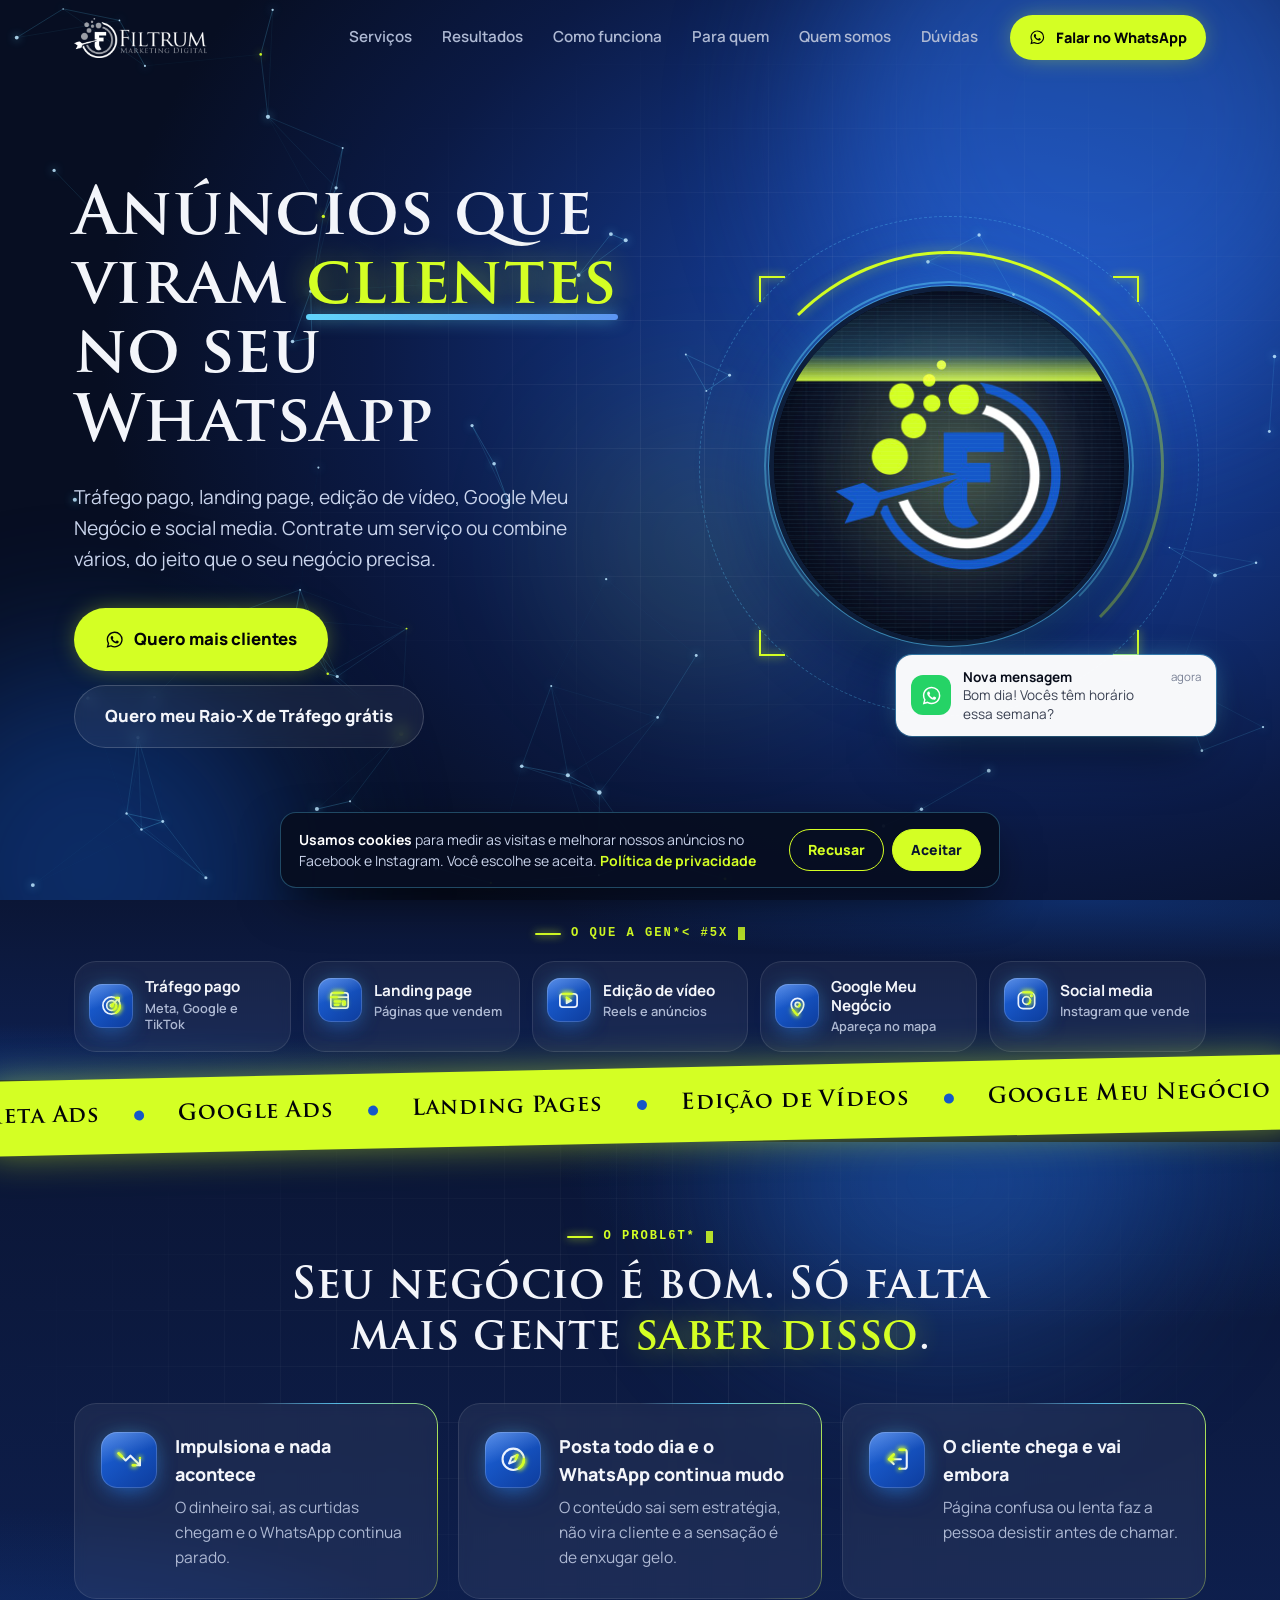
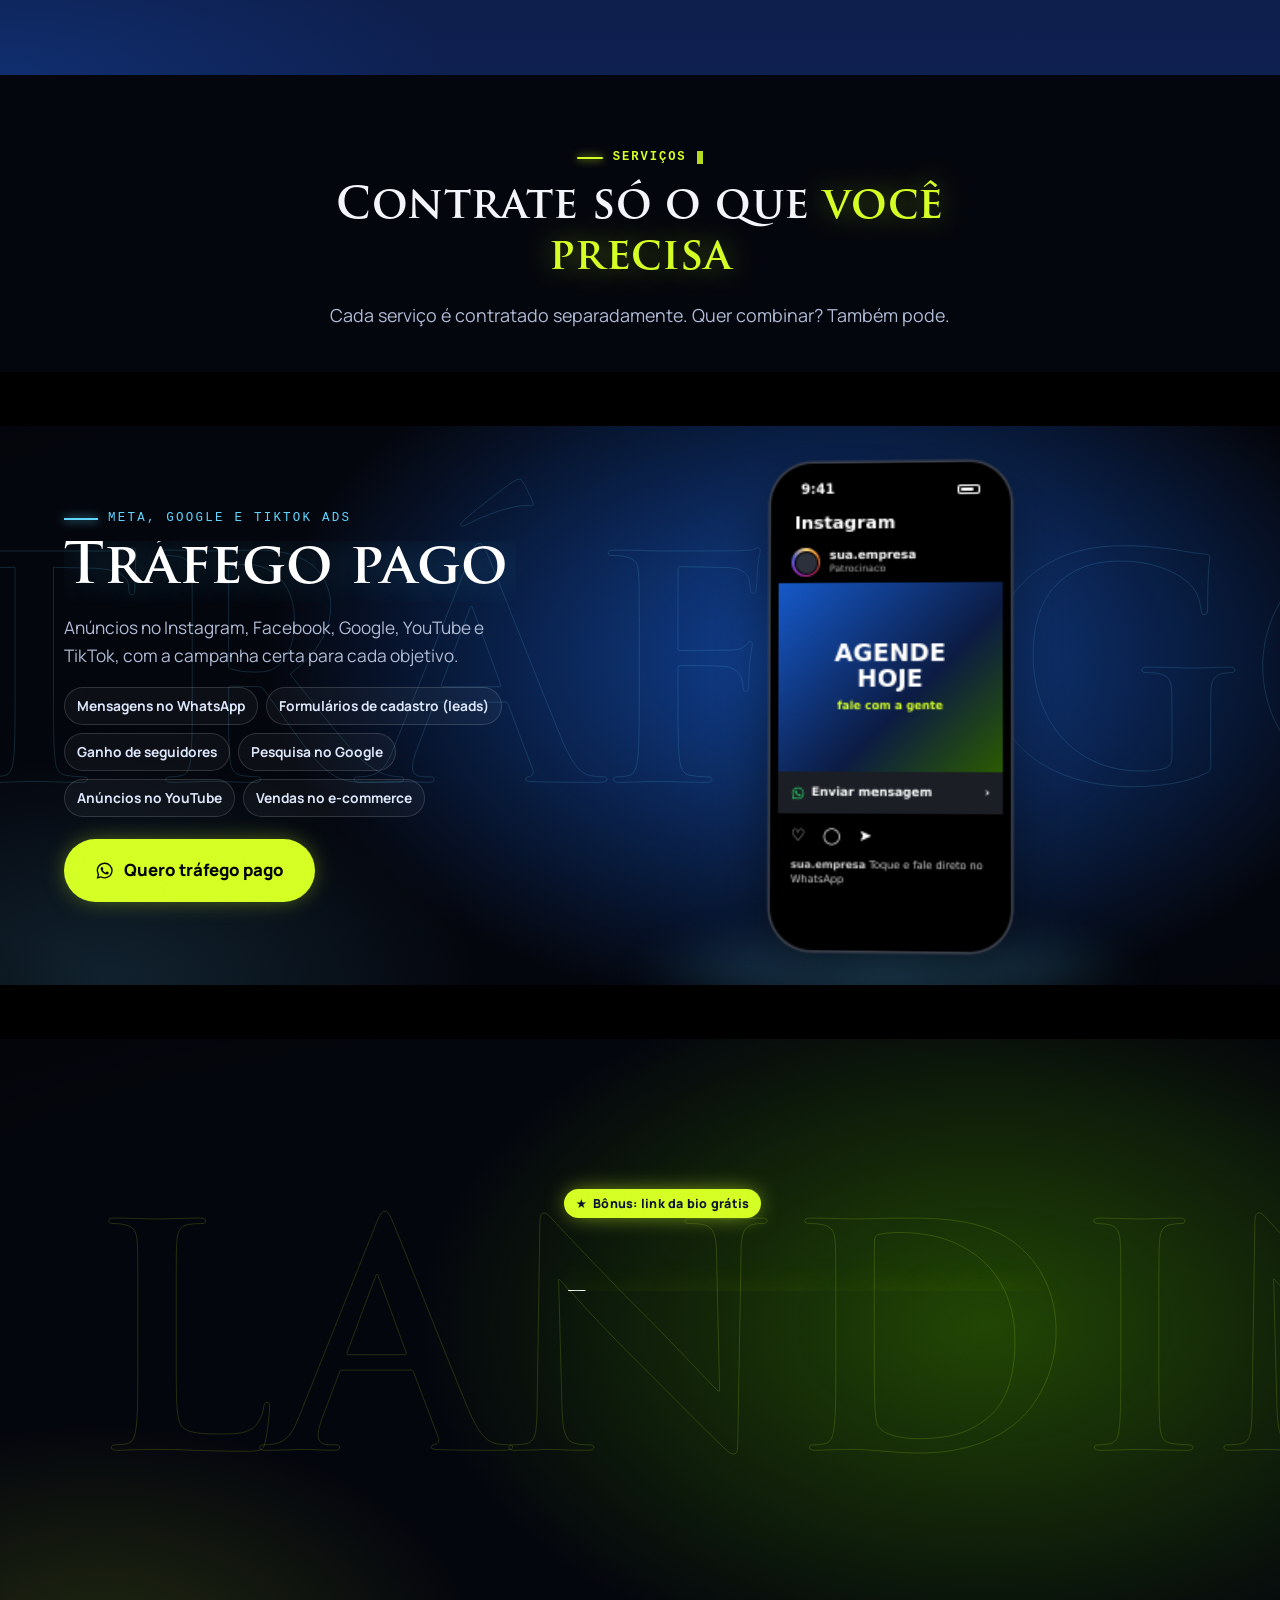
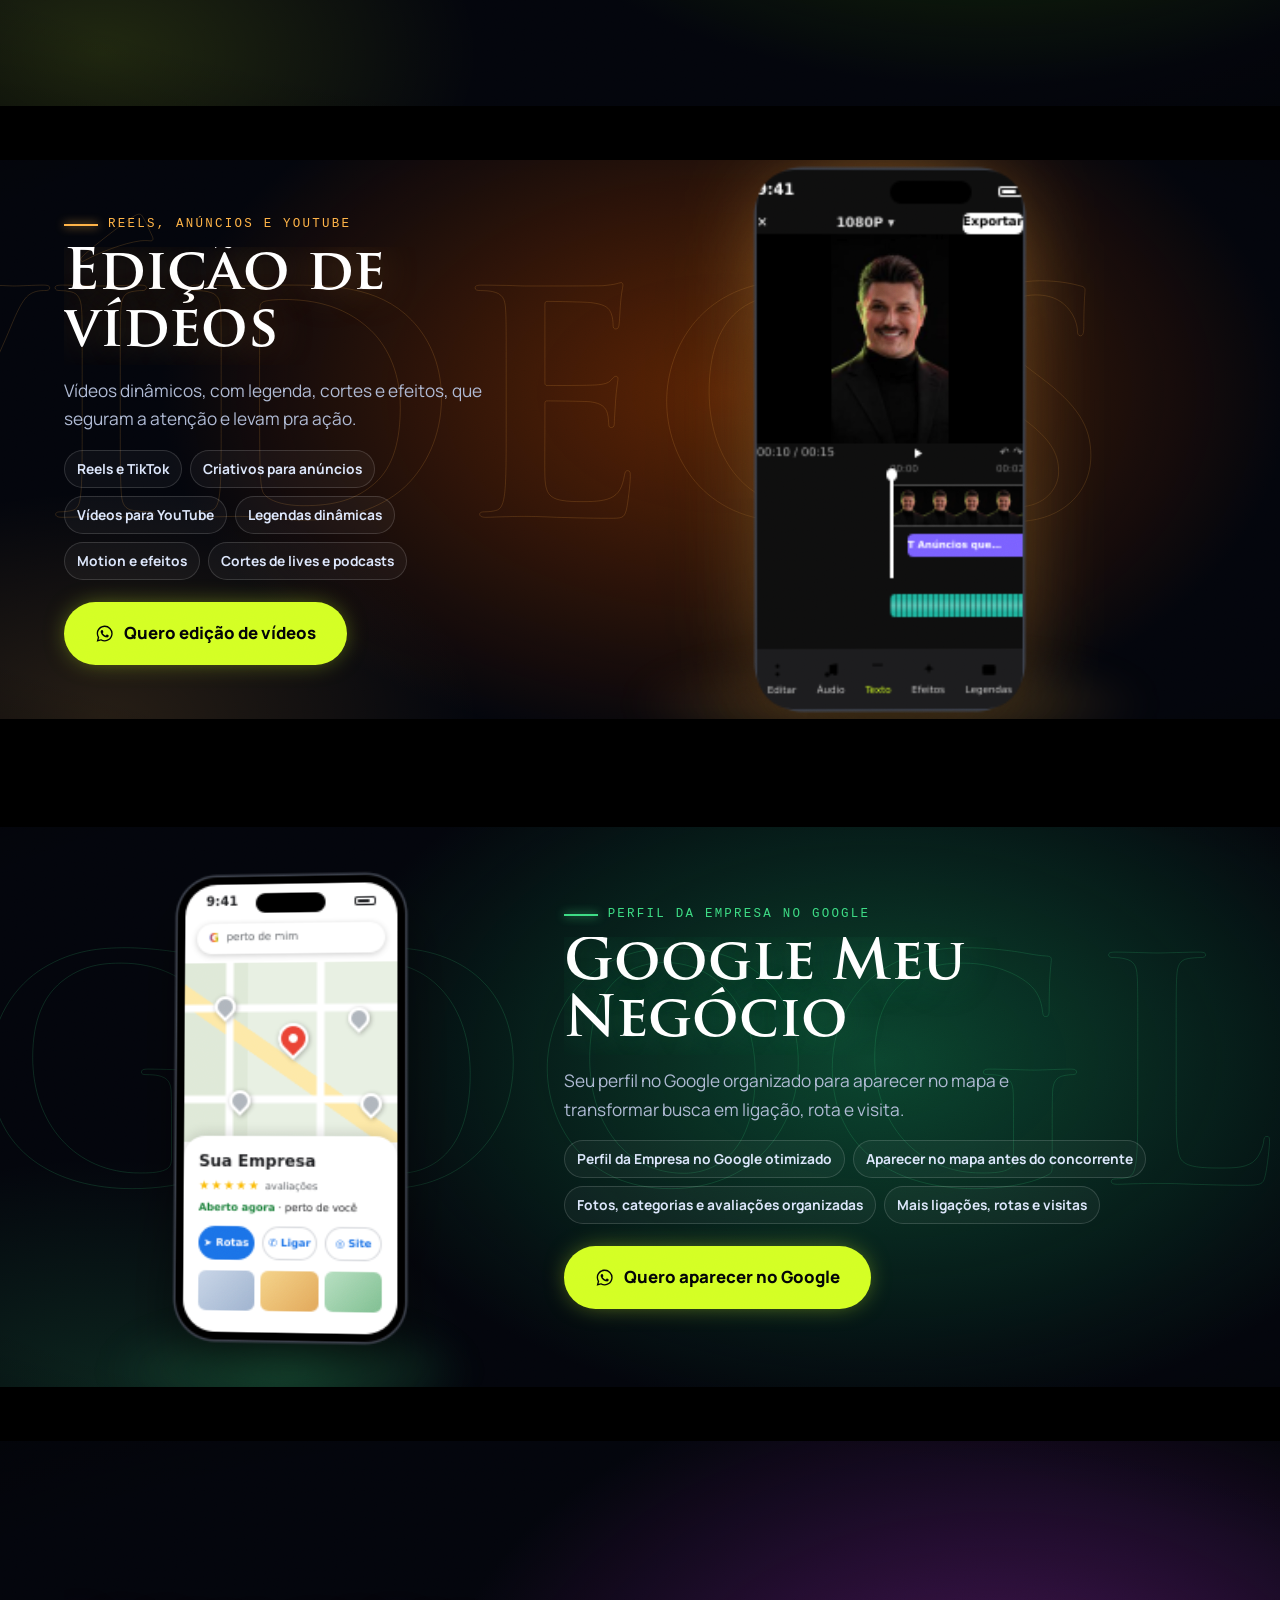
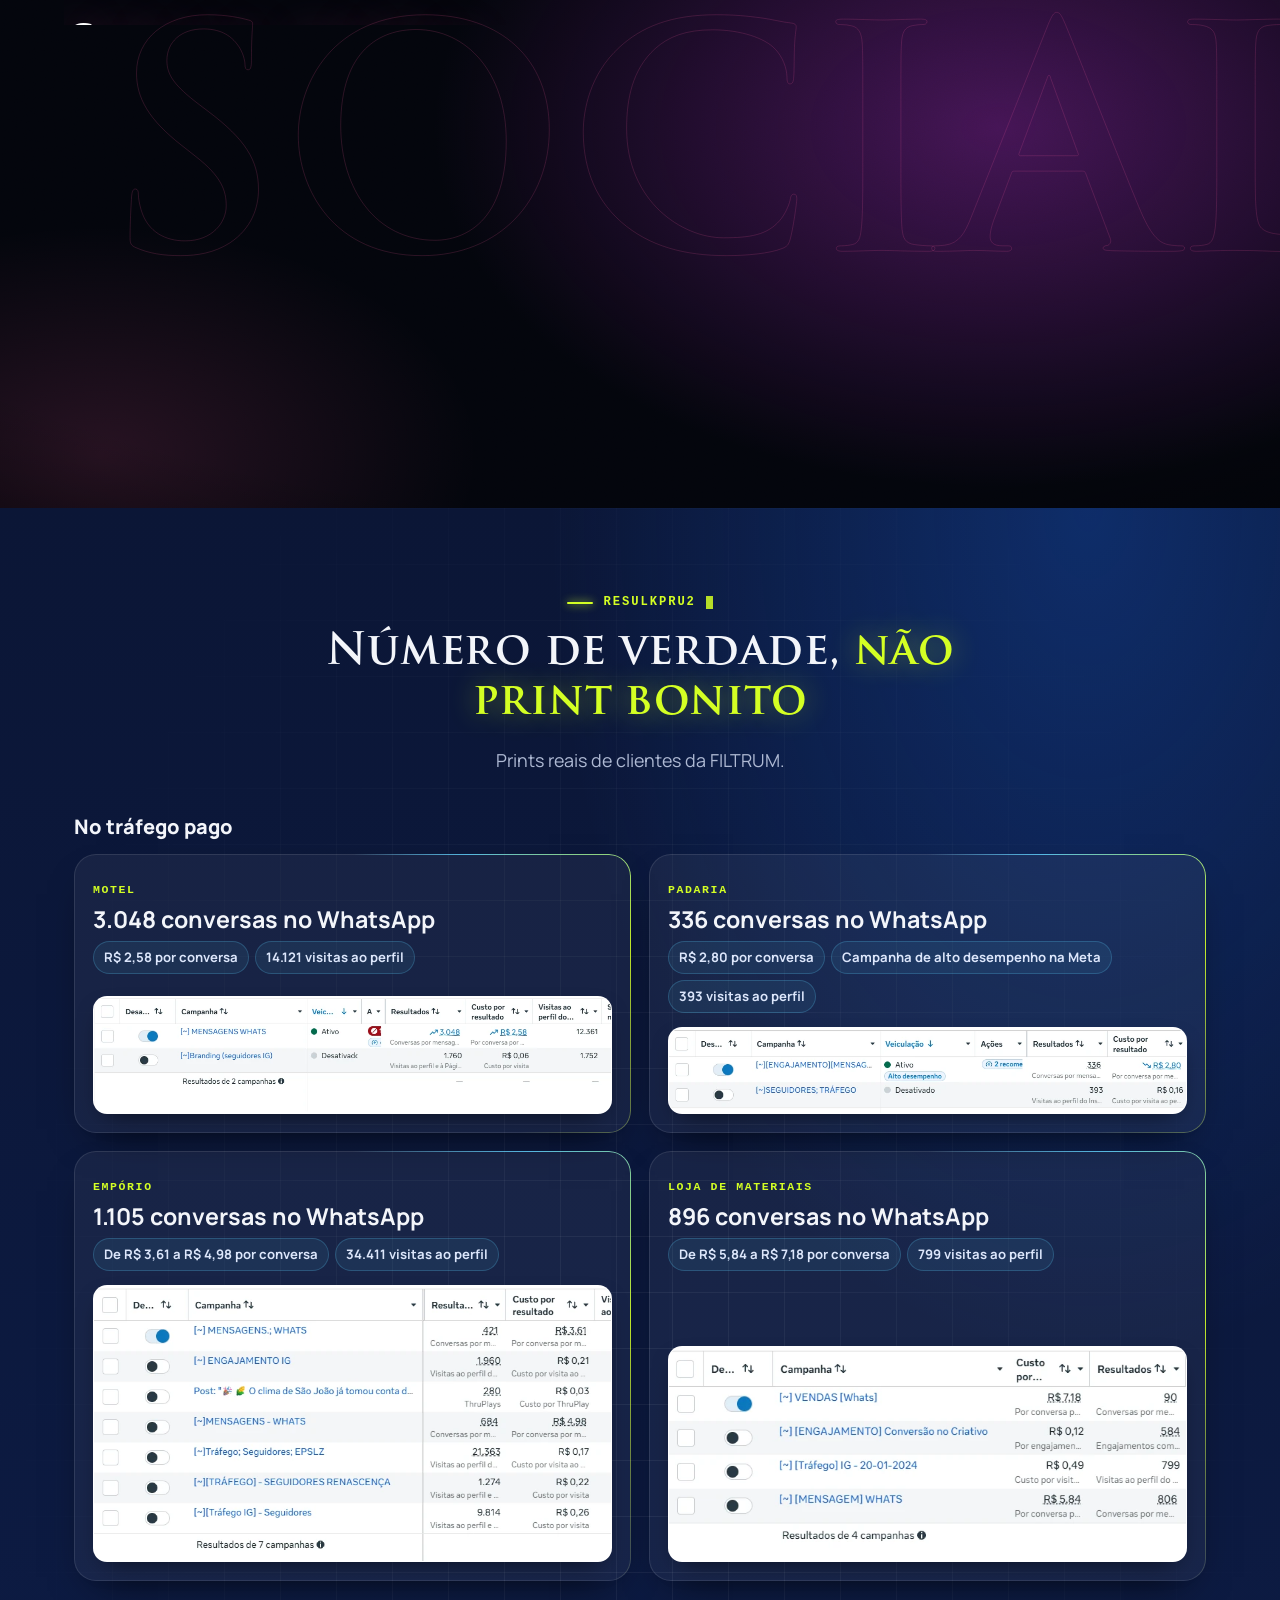
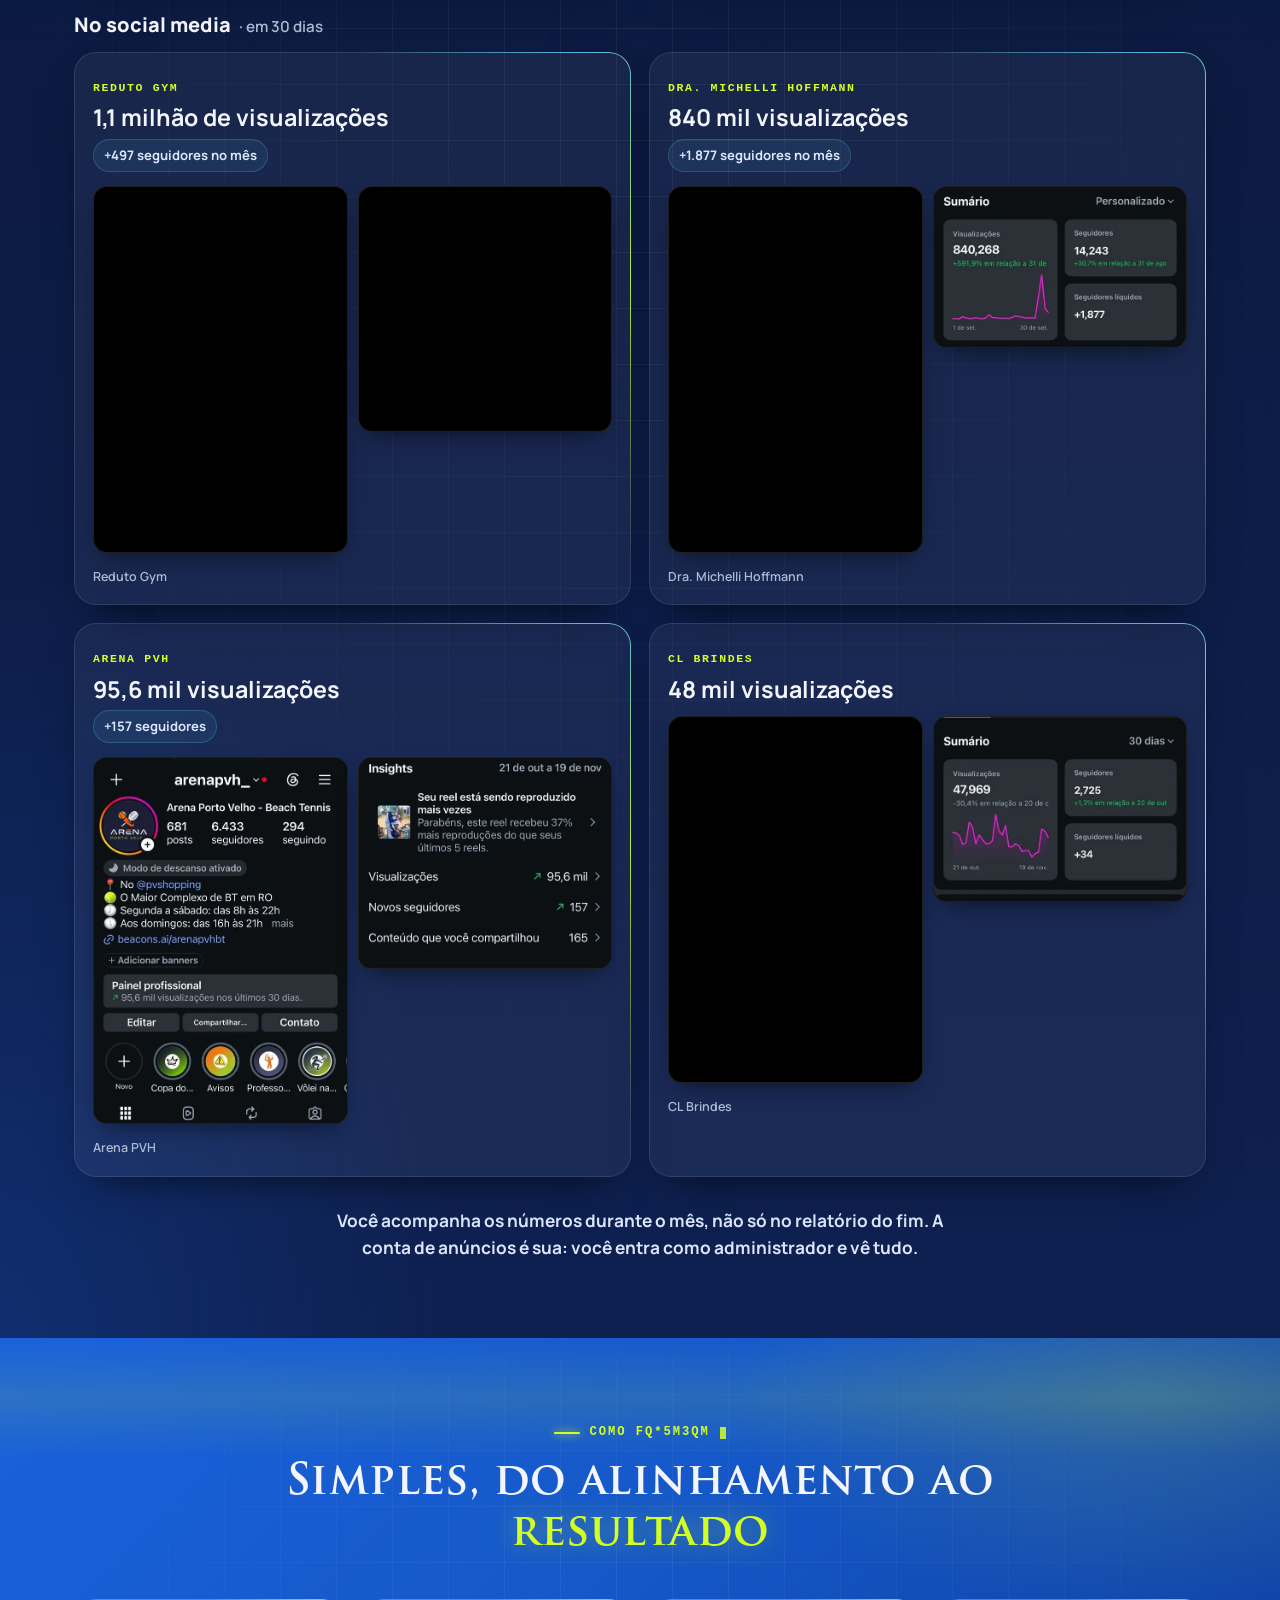
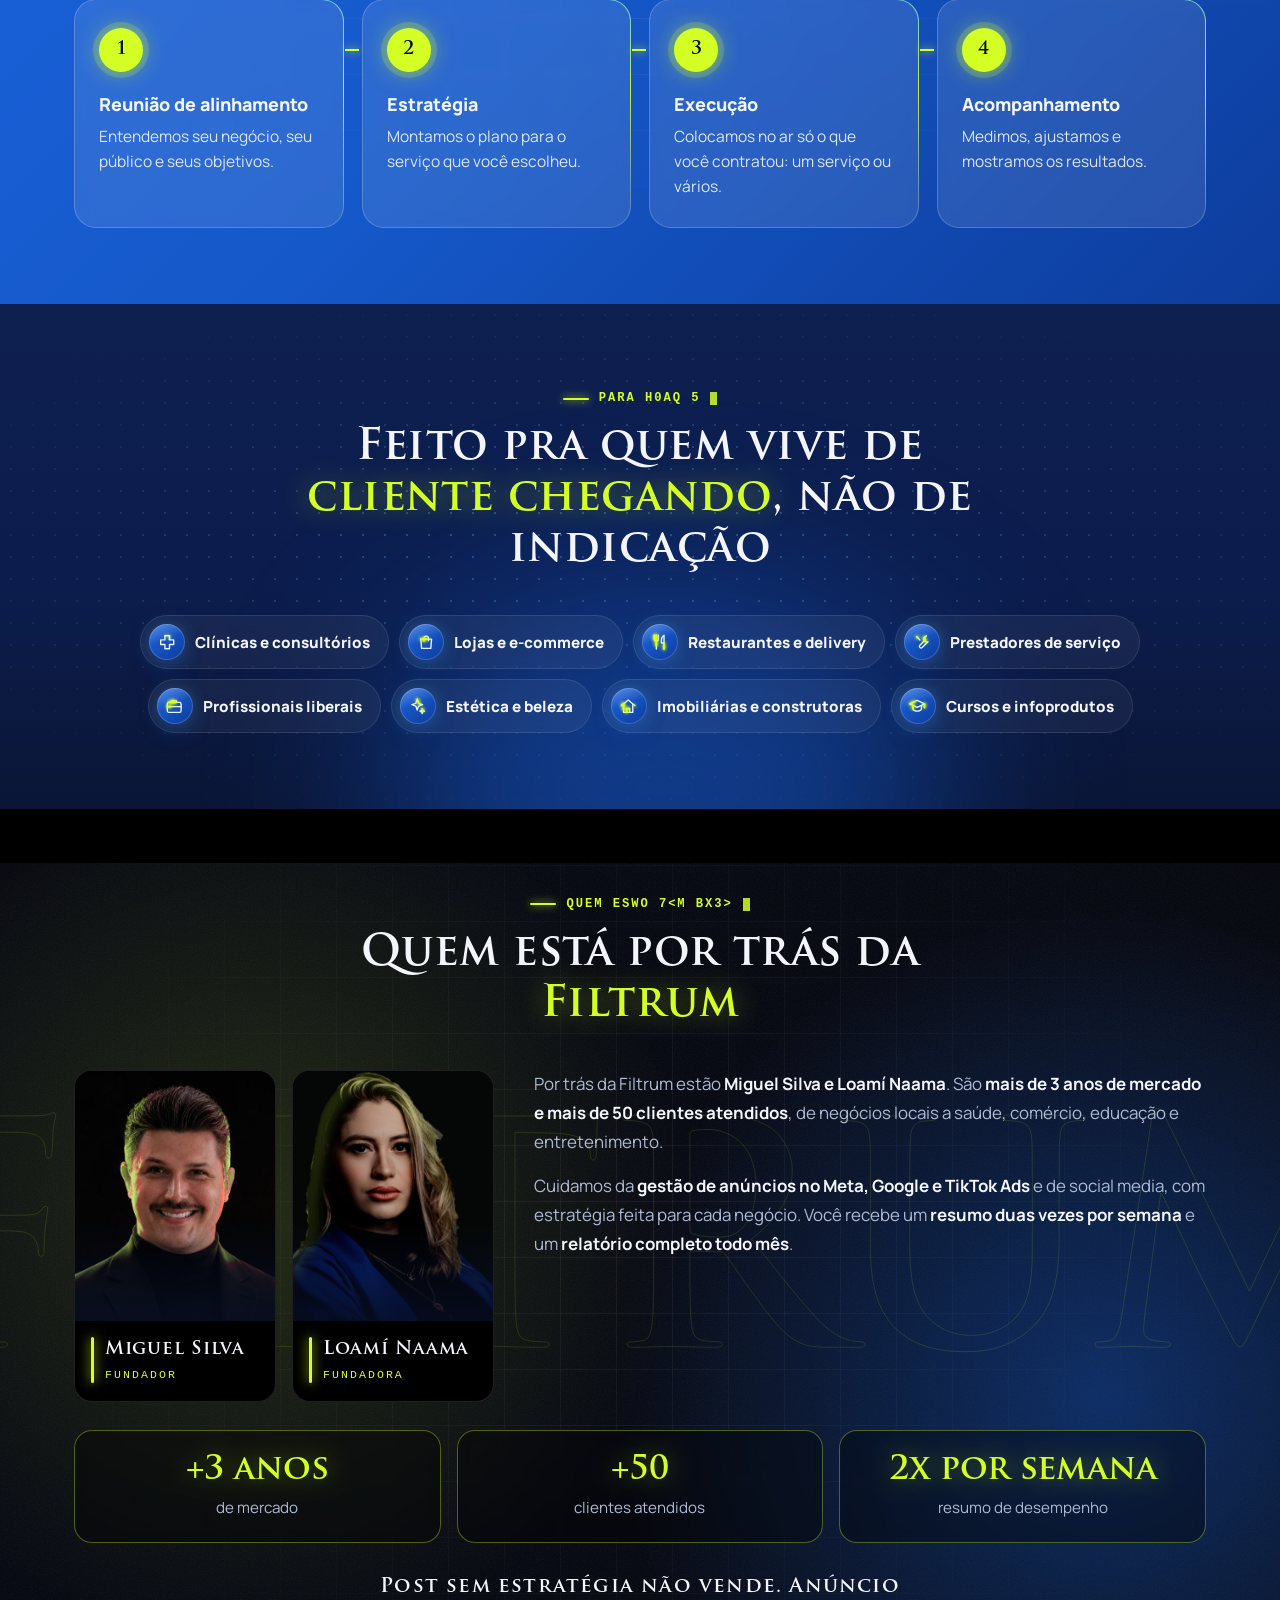
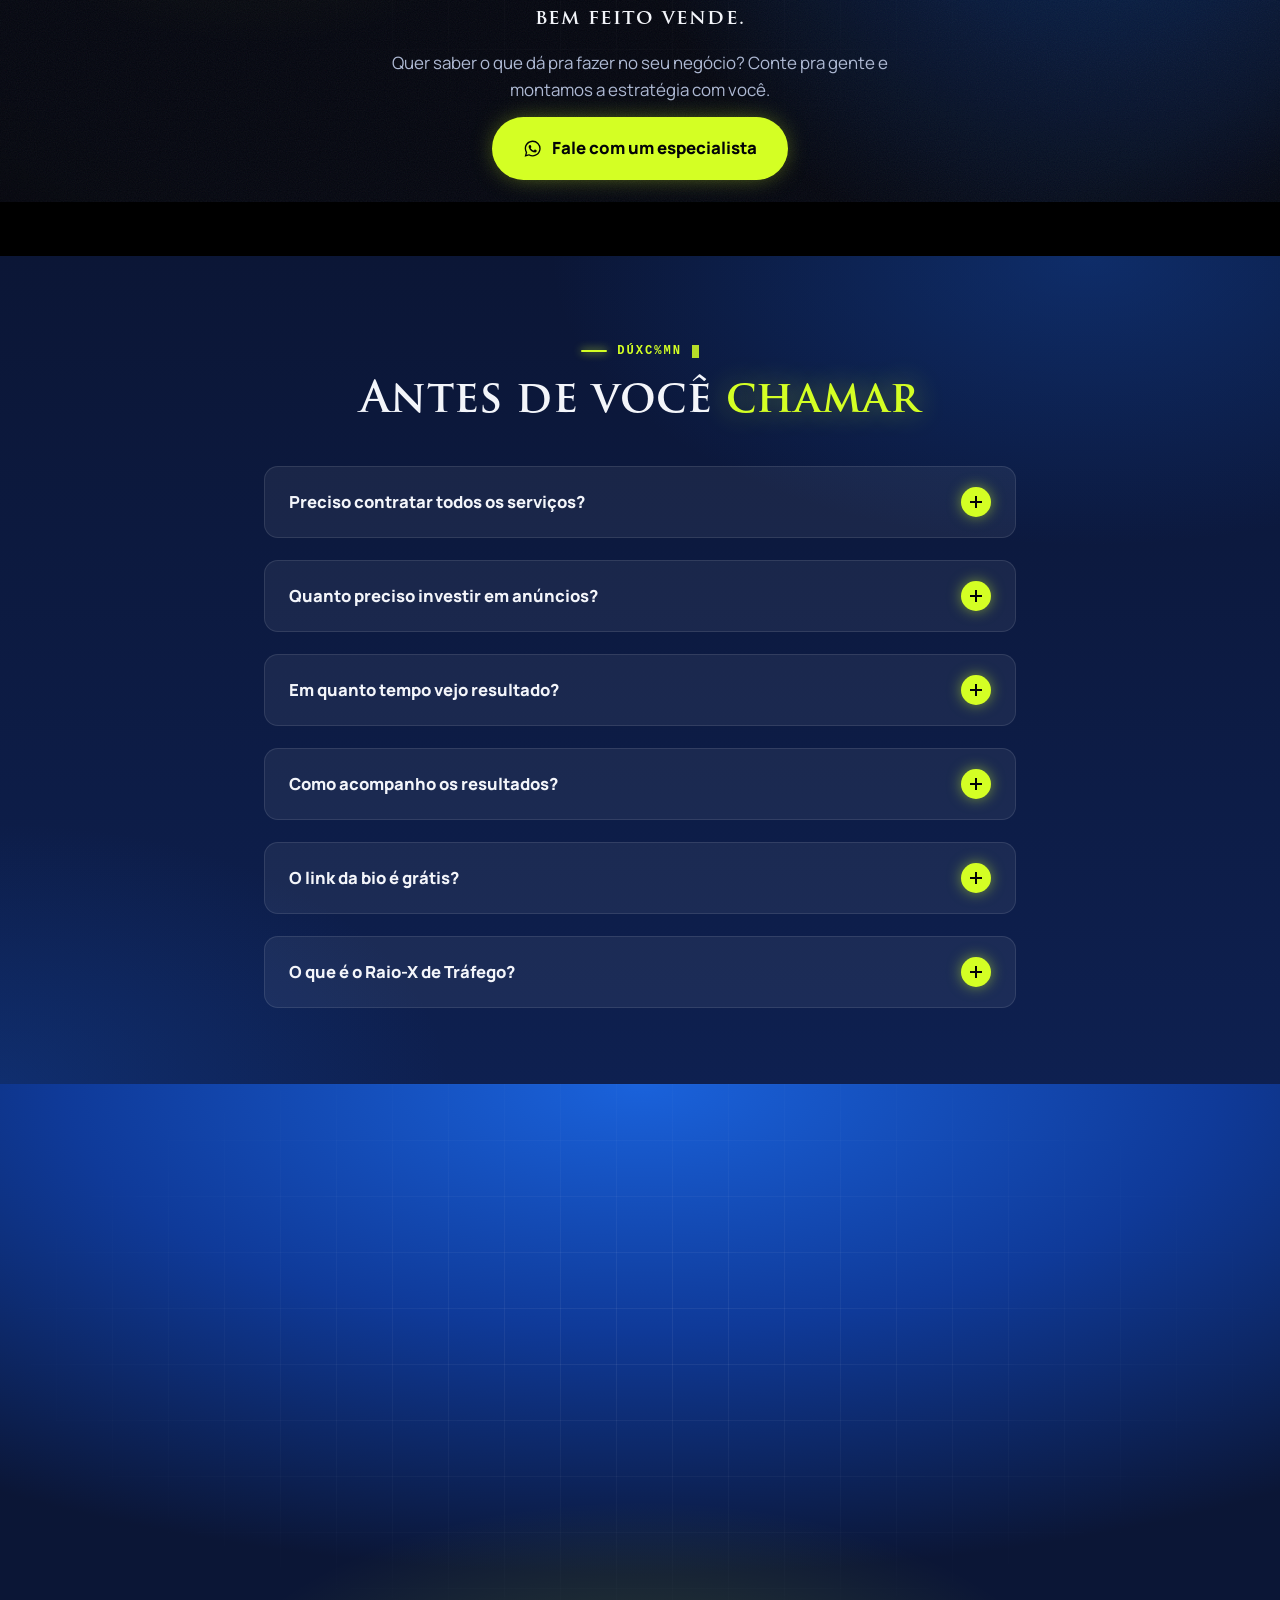
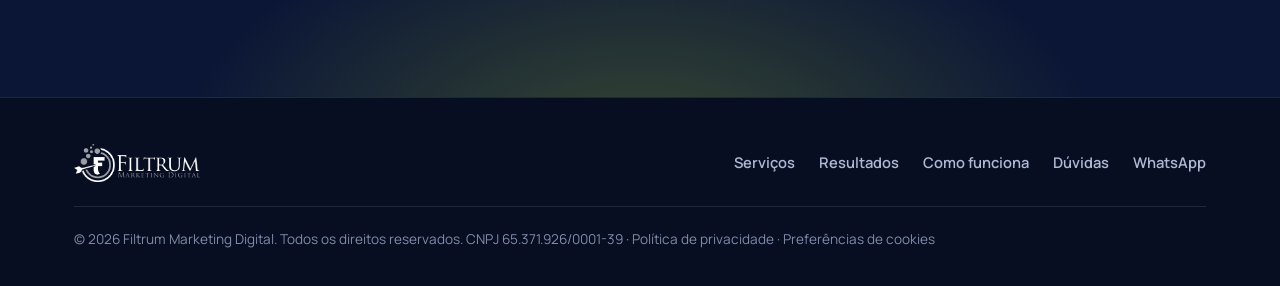
==== commit 90431101: "Totais nos prints, Michelli nova, sem headline nos serviços e espaçamento mais justo Ainda não publi" ====
--- a/index.html
+++ b/index.html
@@ -189,7 +189,6 @@
           <div class="cine__copy">
             <p class="cine__kicker"><i></i>Meta, Google e TikTok Ads</p>
             <h3 class="cine__name"><span class="cine__line"><span>Tráfego pago</span></span></h3>
-            <p class="cine__title"><span class="cine__line"><span>Anúncio certo,</span></span><span class="cine__line"><span>pessoa certa,</span></span><span class="cine__line"><span>no seu WhatsApp.</span></span></p>
             <p class="cine__text">Anúncios no Instagram, Facebook, Google, YouTube e TikTok, com a campanha certa para cada objetivo.</p>
             <ul class="cine__feats"><li>Mensagens no WhatsApp</li><li>Formulários de cadastro (leads)</li><li>Ganho de seguidores</li><li>Pesquisa no Google</li><li>Anúncios no YouTube</li><li>Vendas no e-commerce</li></ul>
             <a href="https://wa.me/5598982787460?text=Ol%C3%A1!%20Vim%20pelo%20site%20e%20quero%20saber%20sobre%20tr%C3%A1fego%20pago%20%28Meta%2C%20Google%20e%20TikTok%20Ads%29." class="btn btn--primary btn--lg cine__cta" target="_blank" rel="noopener" data-track="whatsapp-trafego">
@@ -230,7 +229,6 @@
             <p class="cine__kicker"><i></i>Alta conversão</p>
             <span class="cine__badge">Bônus: link da bio grátis</span>
             <h3 class="cine__name"><span class="cine__line"><span>Landing pages</span></span></h3>
-            <p class="cine__title"><span class="cine__line"><span>Uma página</span></span><span class="cine__line"><span>feita pra</span></span><span class="cine__line"><span>virar contato.</span></span></p>
             <p class="cine__text">Páginas rápidas e persuasivas, feitas para transformar visitante em contato.</p>
             <ul class="cine__feats"><li>Copy focada em vendas</li><li>Pensada para o celular</li><li>Carregamento rápido</li><li>Botão direto para o WhatsApp</li><li>Formulário de captura</li><li>Pixel e Google Tag instalados</li><li class="cine__feat--hl">Link da bio incluso, sem custo, para quem fecha a landing page</li></ul>
             <a href="https://wa.me/5598982787460?text=Ol%C3%A1!%20Vim%20pelo%20site%20e%20quero%20uma%20landing%20page%20para%20o%20meu%20neg%C3%B3cio." class="btn btn--primary btn--lg cine__cta" target="_blank" rel="noopener" data-track="whatsapp-landing">
@@ -290,7 +288,6 @@
           <div class="cine__copy">
             <p class="cine__kicker"><i></i>Reels, anúncios e YouTube</p>
             <h3 class="cine__name"><span class="cine__line"><span>Edição de vídeos</span></span></h3>
-            <p class="cine__title"><span class="cine__line"><span>Prende nos</span></span><span class="cine__line"><span>primeiros segundos.</span></span><span class="cine__line"><span>Vende no final.</span></span></p>
             <p class="cine__text">Vídeos dinâmicos, com legenda, cortes e efeitos, que seguram a atenção e levam pra ação.</p>
             <ul class="cine__feats"><li>Reels e TikTok</li><li>Criativos para anúncios</li><li>Vídeos para YouTube</li><li>Legendas dinâmicas</li><li>Motion e efeitos</li><li>Cortes de lives e podcasts</li></ul>
             <a href="https://wa.me/5598982787460?text=Ol%C3%A1!%20Vim%20pelo%20site%20e%20quero%20edi%C3%A7%C3%A3o%20de%20v%C3%ADdeos." class="btn btn--primary btn--lg cine__cta" target="_blank" rel="noopener" data-track="whatsapp-videos">
@@ -343,7 +340,6 @@
           <div class="cine__copy">
             <p class="cine__kicker"><i></i>Perfil da Empresa no Google</p>
             <h3 class="cine__name"><span class="cine__line"><span>Google Meu Negócio</span></span></h3>
-            <p class="cine__title"><span class="cine__line"><span>Quem procura perto,</span></span><span class="cine__line"><span>acha você</span></span><span class="cine__line"><span>antes do concorrente.</span></span></p>
             <p class="cine__text">Seu perfil no Google organizado para aparecer no mapa e transformar busca em ligação, rota e visita.</p>
             <ul class="cine__feats"><li>Perfil da Empresa no Google otimizado</li><li>Aparecer no mapa antes do concorrente</li><li>Fotos, categorias e avaliações organizadas</li><li>Mais ligações, rotas e visitas</li></ul>
             <a href="https://wa.me/5598982787460?text=Quero%20aparecer%20no%20Google" class="btn btn--primary btn--lg cine__cta" target="_blank" rel="noopener" data-track="whatsapp-gmb">
@@ -385,7 +381,6 @@
           <div class="cine__copy">
             <p class="cine__kicker"><i></i>Instagram estratégico</p>
             <h3 class="cine__name"><span class="cine__line"><span>Social media</span></span></h3>
-            <p class="cine__title"><span class="cine__line"><span>Perfil que</span></span><span class="cine__line"><span>explica, convence</span></span><span class="cine__line"><span>e leva pra compra.</span></span></p>
             <p class="cine__text">Postagens que apresentam seu produto ou serviço de forma estratégica e levam o seguidor até a compra.</p>
             <ul class="cine__feats"><li>Planejamento focado em vendas</li><li>Carrosséis que explicam seu produto</li><li>Posts que valorizam seu serviço</li><li>Stories que geram conversa</li><li>Legendas persuasivas</li><li>Análise do que mais vende</li></ul>
             <a href="https://wa.me/5598982787460?text=Ol%C3%A1!%20Vim%20pelo%20site%20e%20quero%20social%20media%20para%20o%20meu%20Instagram." class="btn btn--primary btn--lg cine__cta" target="_blank" rel="noopener" data-track="whatsapp-social">
@@ -447,7 +442,7 @@
         <h3 class="proof__group reveal">No tráfego pago</h3>
         <ul class="proof__row proof__row--traf">
           <li class="proof holo reveal">
-            <div class="proof__head"><span class="proof__seg">Motel</span><strong class="proof__big">3.048 conversas no WhatsApp</strong><ul class="proof__meta"><li>R$ 2,58 por conversa</li><li>1.760 visitas ao perfil</li></ul></div>
+            <div class="proof__head"><span class="proof__seg">Motel</span><strong class="proof__big">3.048 conversas no WhatsApp</strong><ul class="proof__meta"><li>R$ 2,58 por conversa</li><li>14.121 visitas ao perfil</li></ul></div>
             <a class="proof__img proof__img--wide" href="assets/img/provas/trafego-velox.webp" target="_blank" rel="noopener" aria-label="Ver print ampliado: Motel">
               <img src="assets/img/provas/trafego-velox.webp" alt="Print do Gerenciador de Anúncios: 3.048 conversas no WhatsApp, motel" loading="lazy" decoding="async">
             </a>
@@ -459,20 +454,20 @@
             </a>
           </li>
           <li class="proof holo reveal">
-            <div class="proof__head"><span class="proof__seg">Empório</span><strong class="proof__big">421 conversas no WhatsApp</strong><ul class="proof__meta"><li>R$ 3,61 por conversa</li><li>34.411 visitas ao perfil</li></ul></div>
+            <div class="proof__head"><span class="proof__seg">Empório</span><strong class="proof__big">1.105 conversas no WhatsApp</strong><ul class="proof__meta"><li>De R$ 3,61 a R$ 4,98 por conversa</li><li>34.411 visitas ao perfil</li></ul></div>
             <a class="proof__img proof__img--wide" href="assets/img/provas/trafego-emporio.webp" target="_blank" rel="noopener" aria-label="Ver print ampliado: Empório">
-              <img src="assets/img/provas/trafego-emporio.webp" alt="Print do Gerenciador de Anúncios: 421 conversas no WhatsApp, empório" loading="lazy" decoding="async">
+              <img src="assets/img/provas/trafego-emporio.webp" alt="Print do Gerenciador de Anúncios: 1.105 conversas no WhatsApp, empório" loading="lazy" decoding="async">
             </a>
           </li>
           <li class="proof holo reveal">
-            <div class="proof__head"><span class="proof__seg">Loja de materiais</span><strong class="proof__big">806 conversas no WhatsApp</strong><ul class="proof__meta"><li>R$ 5,84 por conversa</li><li>799 visitas ao perfil</li></ul></div>
+            <div class="proof__head"><span class="proof__seg">Loja de materiais</span><strong class="proof__big">896 conversas no WhatsApp</strong><ul class="proof__meta"><li>De R$ 5,84 a R$ 7,18 por conversa</li><li>799 visitas ao perfil</li></ul></div>
             <a class="proof__img proof__img--wide" href="assets/img/provas/trafego-teia.webp" target="_blank" rel="noopener" aria-label="Ver print ampliado: Loja de materiais">
-              <img src="assets/img/provas/trafego-teia.webp" alt="Print do Gerenciador de Anúncios: 806 conversas no WhatsApp, loja de materiais" loading="lazy" decoding="async">
+              <img src="assets/img/provas/trafego-teia.webp" alt="Print do Gerenciador de Anúncios: 896 conversas no WhatsApp, loja de materiais" loading="lazy" decoding="async">
             </a>
           </li>
         </ul>
 
-        <h3 class="proof__group reveal">No social media <span>· últimos 30 dias</span></h3>
+        <h3 class="proof__group reveal">No social media <span>· em 30 dias</span></h3>
         <ul class="proof__row proof__row--soc">
           <li class="proof holo reveal">
             <div class="proof__head"><span class="proof__seg">Reduto Gym</span><strong class="proof__big">1,1 milhão de visualizações</strong><ul class="proof__meta"><li>+497 seguidores no mês</li></ul></div>
@@ -483,10 +478,10 @@
             <span class="proof__cap">Reduto Gym</span>
           </li>
           <li class="proof holo reveal">
-            <div class="proof__head"><span class="proof__seg">Dra. Michelli Hoffmann</span><strong class="proof__big">281 mil visualizações</strong><ul class="proof__meta"><li>+450 seguidores no mês</li></ul></div>
+            <div class="proof__head"><span class="proof__seg">Dra. Michelli Hoffmann</span><strong class="proof__big">840 mil visualizações</strong><ul class="proof__meta"><li>+1.877 seguidores no mês</li></ul></div>
             <div class="proof__pair">
               <a class="proof__img" href="assets/img/provas/social-michelli.webp" target="_blank" rel="noopener" aria-label="Ver perfil ampliado: Dra. Michelli Hoffmann"><img src="assets/img/provas/social-michelli.webp" alt="Perfil do Instagram de Dra. Michelli Hoffmann" loading="lazy" decoding="async"></a>
-              <a class="proof__img" href="assets/img/provas/painel-michelli.webp" target="_blank" rel="noopener" aria-label="Ver painel ampliado: Dra. Michelli Hoffmann"><img src="assets/img/provas/painel-michelli.webp" alt="Painel do Instagram de Dra. Michelli Hoffmann: 281 mil visualizações" loading="lazy" decoding="async"></a>
+              <a class="proof__img" href="assets/img/provas/painel-michelli.webp" target="_blank" rel="noopener" aria-label="Ver painel ampliado: Dra. Michelli Hoffmann"><img src="assets/img/provas/painel-michelli.webp" alt="Painel do Instagram de Dra. Michelli Hoffmann: 840 mil visualizações" loading="lazy" decoding="async"></a>
             </div>
             <span class="proof__cap">Dra. Michelli Hoffmann</span>
           </li>
@@ -635,7 +630,7 @@
       </ul>
 
       <div class="about__cta reveal">
-        <p class="about__tagline">Post não vende. Anúncio bem feito vende.</p>
+        <p class="about__tagline">Post sem estratégia não vende. Anúncio bem feito vende.</p>
         <p>Quer saber o que dá pra fazer no seu negócio? Conte pra gente e montamos a estratégia com você.</p>
         <a href="https://wa.me/5598982787460?text=Ol%C3%A1!%20Vim%20pelo%20site%20e%20quero%20falar%20com%20um%20especialista%20da%20Filtrum." class="btn btn--primary btn--lg" target="_blank" rel="noopener" data-track="whatsapp-especialista">
           <svg class="ico" aria-hidden="true"><use href="#i-whats"/></svg> Fale com um especialista
--- a/assets/css/style.css
+++ b/assets/css/style.css
@@ -1,5 +1,5 @@
 /* =========================================================
-   FILTRUM MARKETING DIGITAL — Landing page (estilo futurista / IA)
+   FILTRUM MARKETING DIGITAL: Landing page (estilo futurista / IA)
    Paleta: Midnight Black #030407 · Electric Cobalt #1558C9 · Acid Lime #D4FF24
    ========================================================= */
 
@@ -704,7 +704,7 @@
 .js .segment.reveal.is-visible:hover { transform: translateY(-6px); }
 
 /* =========================================================
-   PÁGINA DE LINKS (/links) — link da bio do Instagram
+   PÁGINA DE LINKS (/links): link da bio do Instagram
    ========================================================= */
 .js .links-page .reveal { filter: none; transition-duration: .5s; }
 .links-page .hero.links {
@@ -960,3 +960,23 @@
   .proof { flex: 0 0 86%; scroll-snap-align: start; padding: 14px; }
   .proof__big { font-size: 1.2rem; }
 }
+
+/* =======================================================
+   Espaçamento mais justo entre e dentro das seções
+   ======================================================= */
+.section { padding: clamp(48px, 6vw, 76px) 0; }
+.section__head { margin-bottom: clamp(24px, 3.4vw, 38px); }
+.cta-final { padding: clamp(56px, 7vw, 88px) 0; }
+.oqf { padding: 24px 0 28px; }
+.about__grid { margin-top: 24px; }
+.about__stats { margin-top: 28px; }
+.about__cta { margin-top: 28px; }
+.proof__row { margin-bottom: 30px; }
+.proof__group { margin: 0 0 14px; }
+.faq__item + .faq__item { margin-top: 10px; }
+@media (max-width: 560px) {
+  .section { padding: 44px 0; }
+  .about__grid { margin-top: 20px; }
+  .about__stats { margin-top: 22px; }
+  .about__cta { margin-top: 22px; }
+}
--- a/assets/css/cine.css
+++ b/assets/css/cine.css
@@ -468,3 +468,17 @@
   letter-spacing:.02em;color:#0A1430;background:var(--lime);box-shadow:0 0 22px -4px rgba(212,255,36,.7)}
 .cine__badge::before{content:"★"}
 .cine__feats li.cine__feat--hl{border-color:rgba(212,255,36,.6);background:rgba(212,255,36,.12);color:#fff}
+
+/* ===== espaçamento mais justo nas cenas de serviço ===== */
+.cine__head{padding-top:64px;padding-bottom:4px}
+.cine__scene{min-height:auto}
+.cine__inner{padding:52px max(24px,env(safe-area-inset-right)) 52px max(24px,env(safe-area-inset-left))}
+.cine__name{margin-top:12px}
+.cine__text{margin-top:12px}
+.cine__feats{margin-top:16px}
+.cine__cta{margin-top:22px}
+@media (max-width:900px){
+  .cine__inner{padding:40px 20px 44px;gap:20px}
+  .cine__stage{height:300px}
+  .cine__head{padding-top:48px}
+}
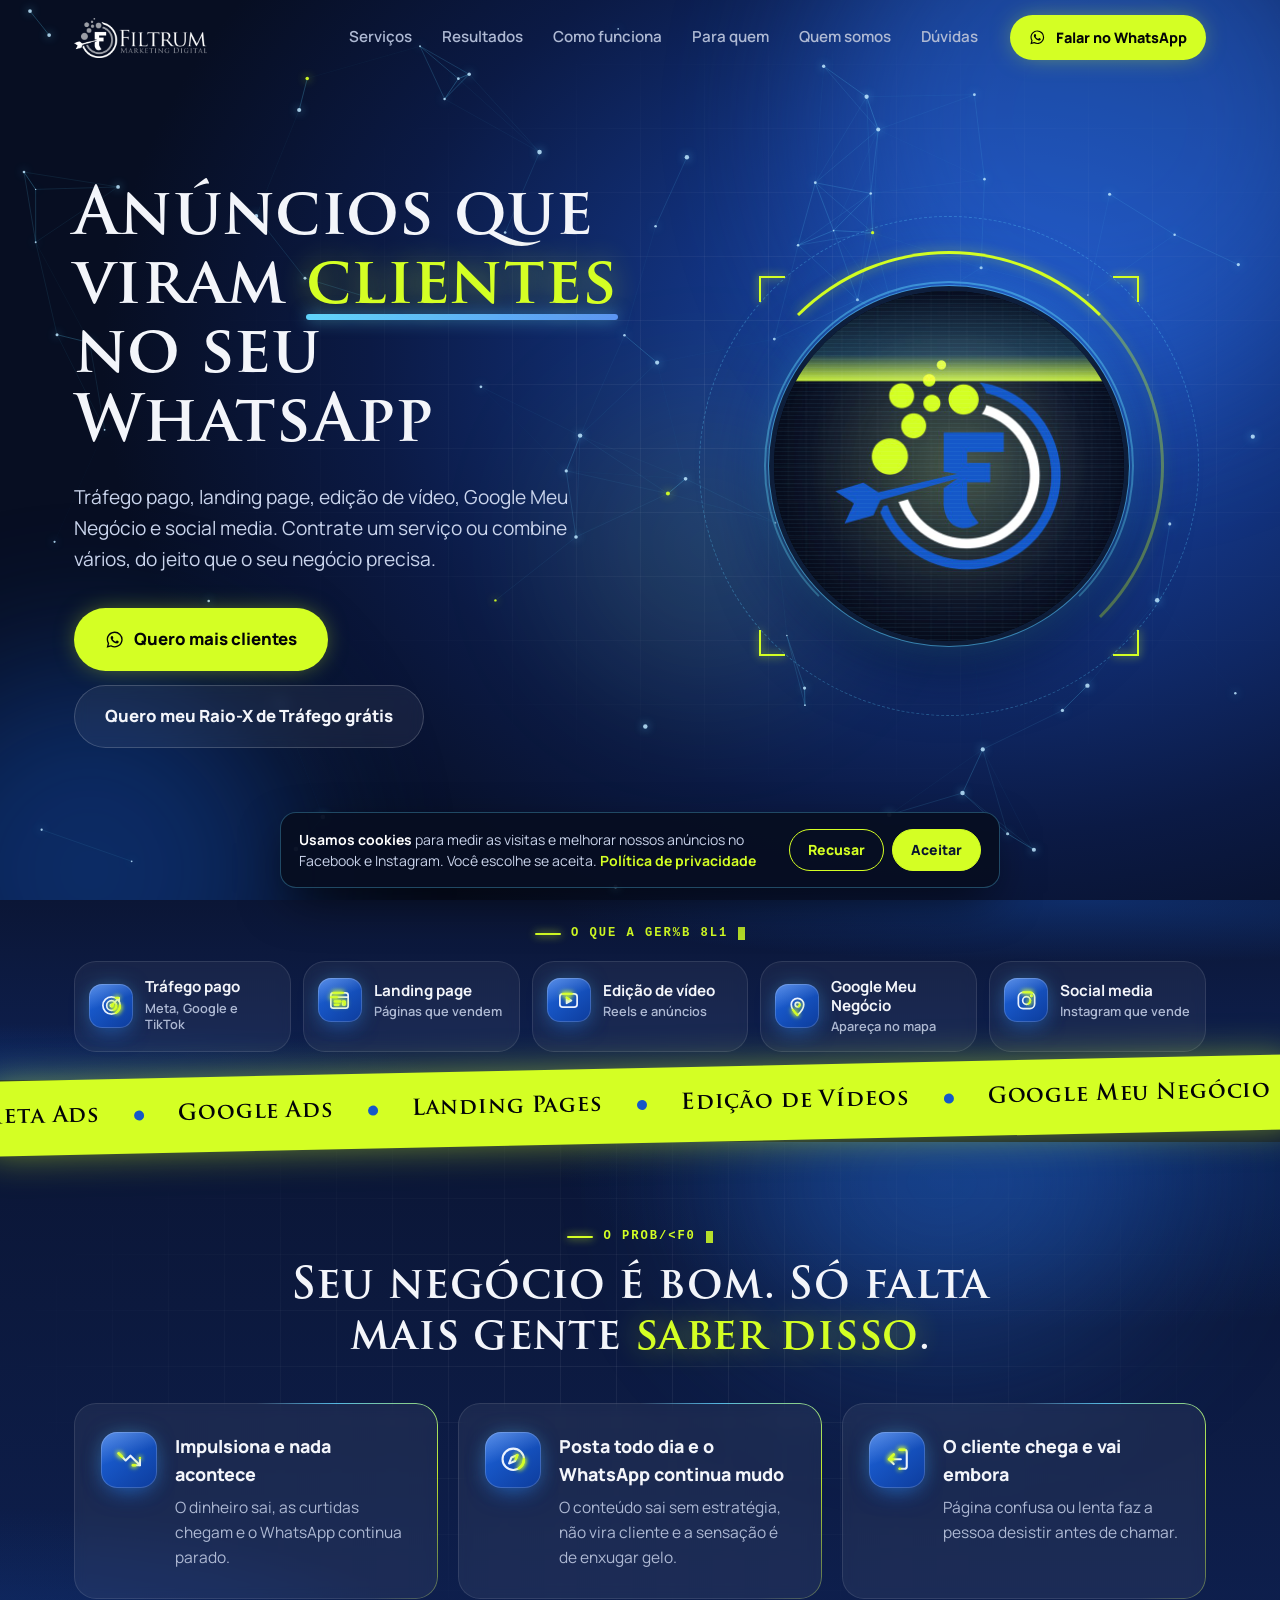
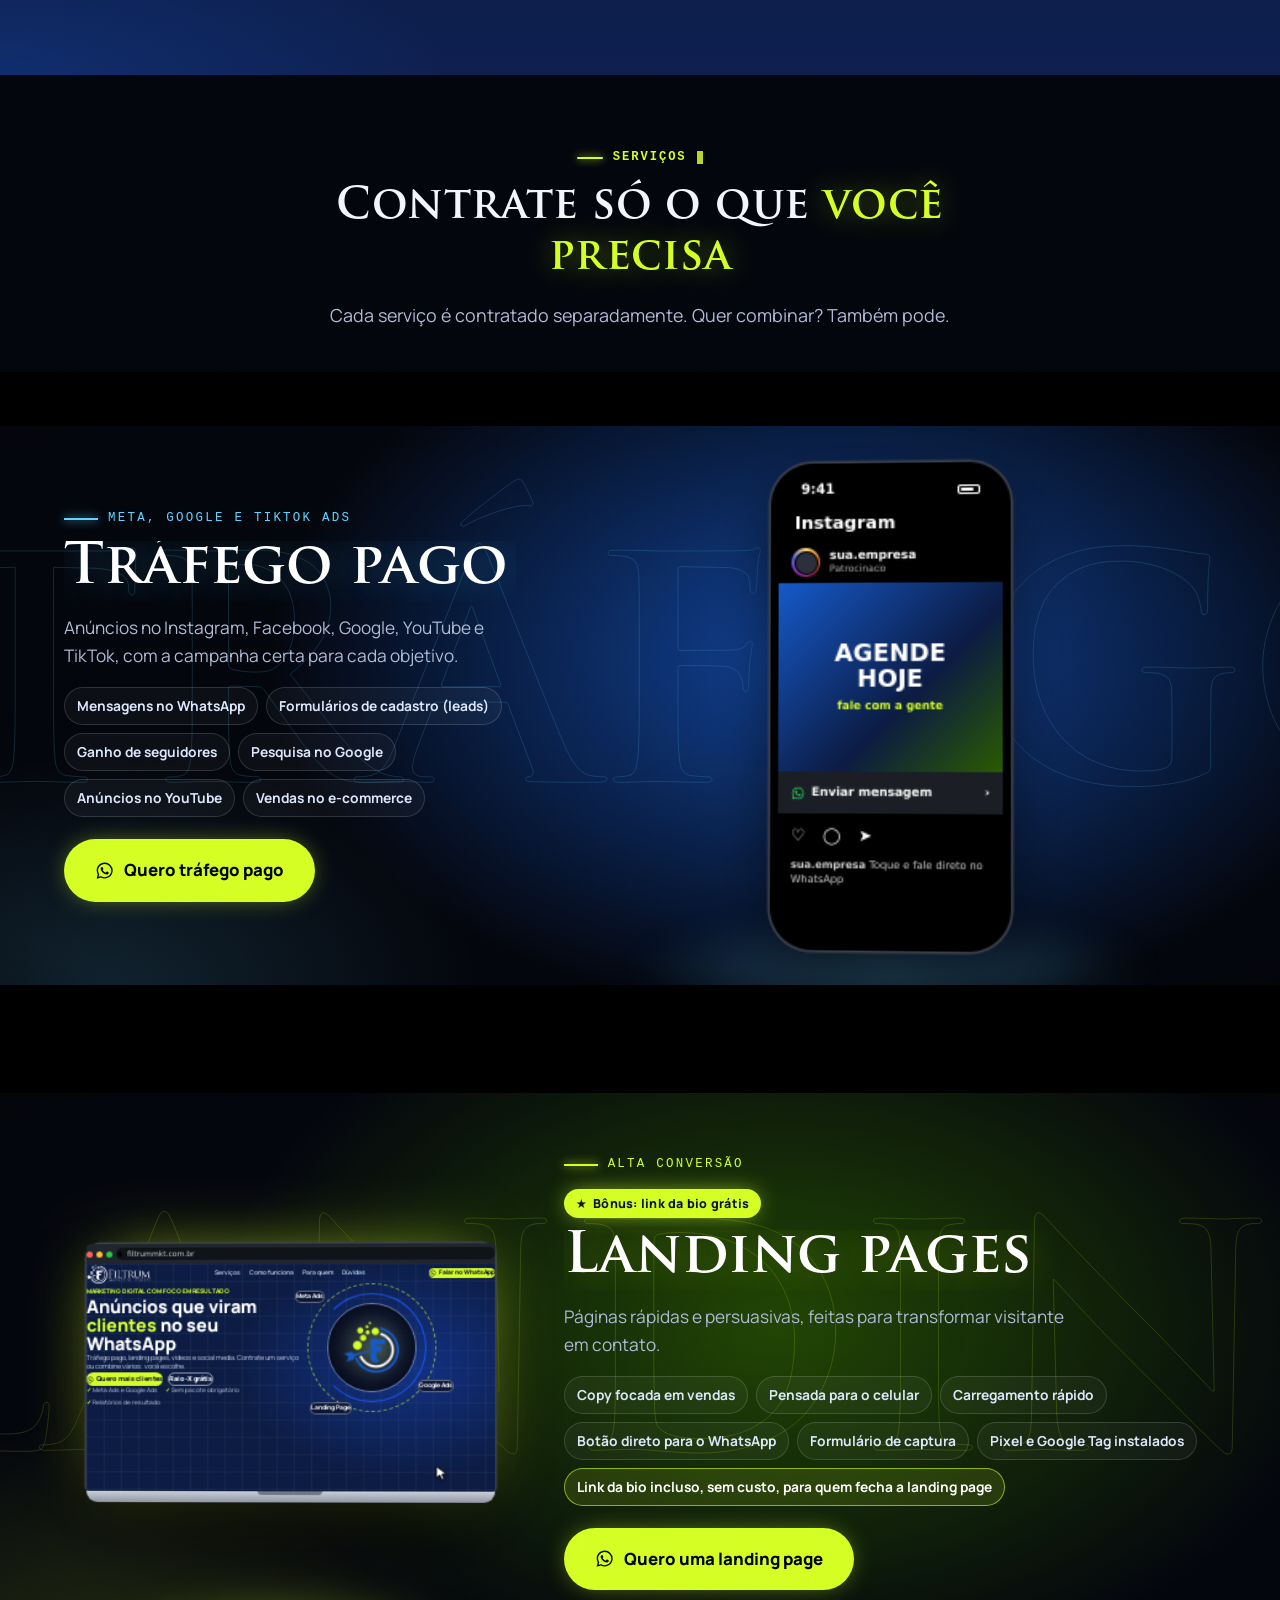
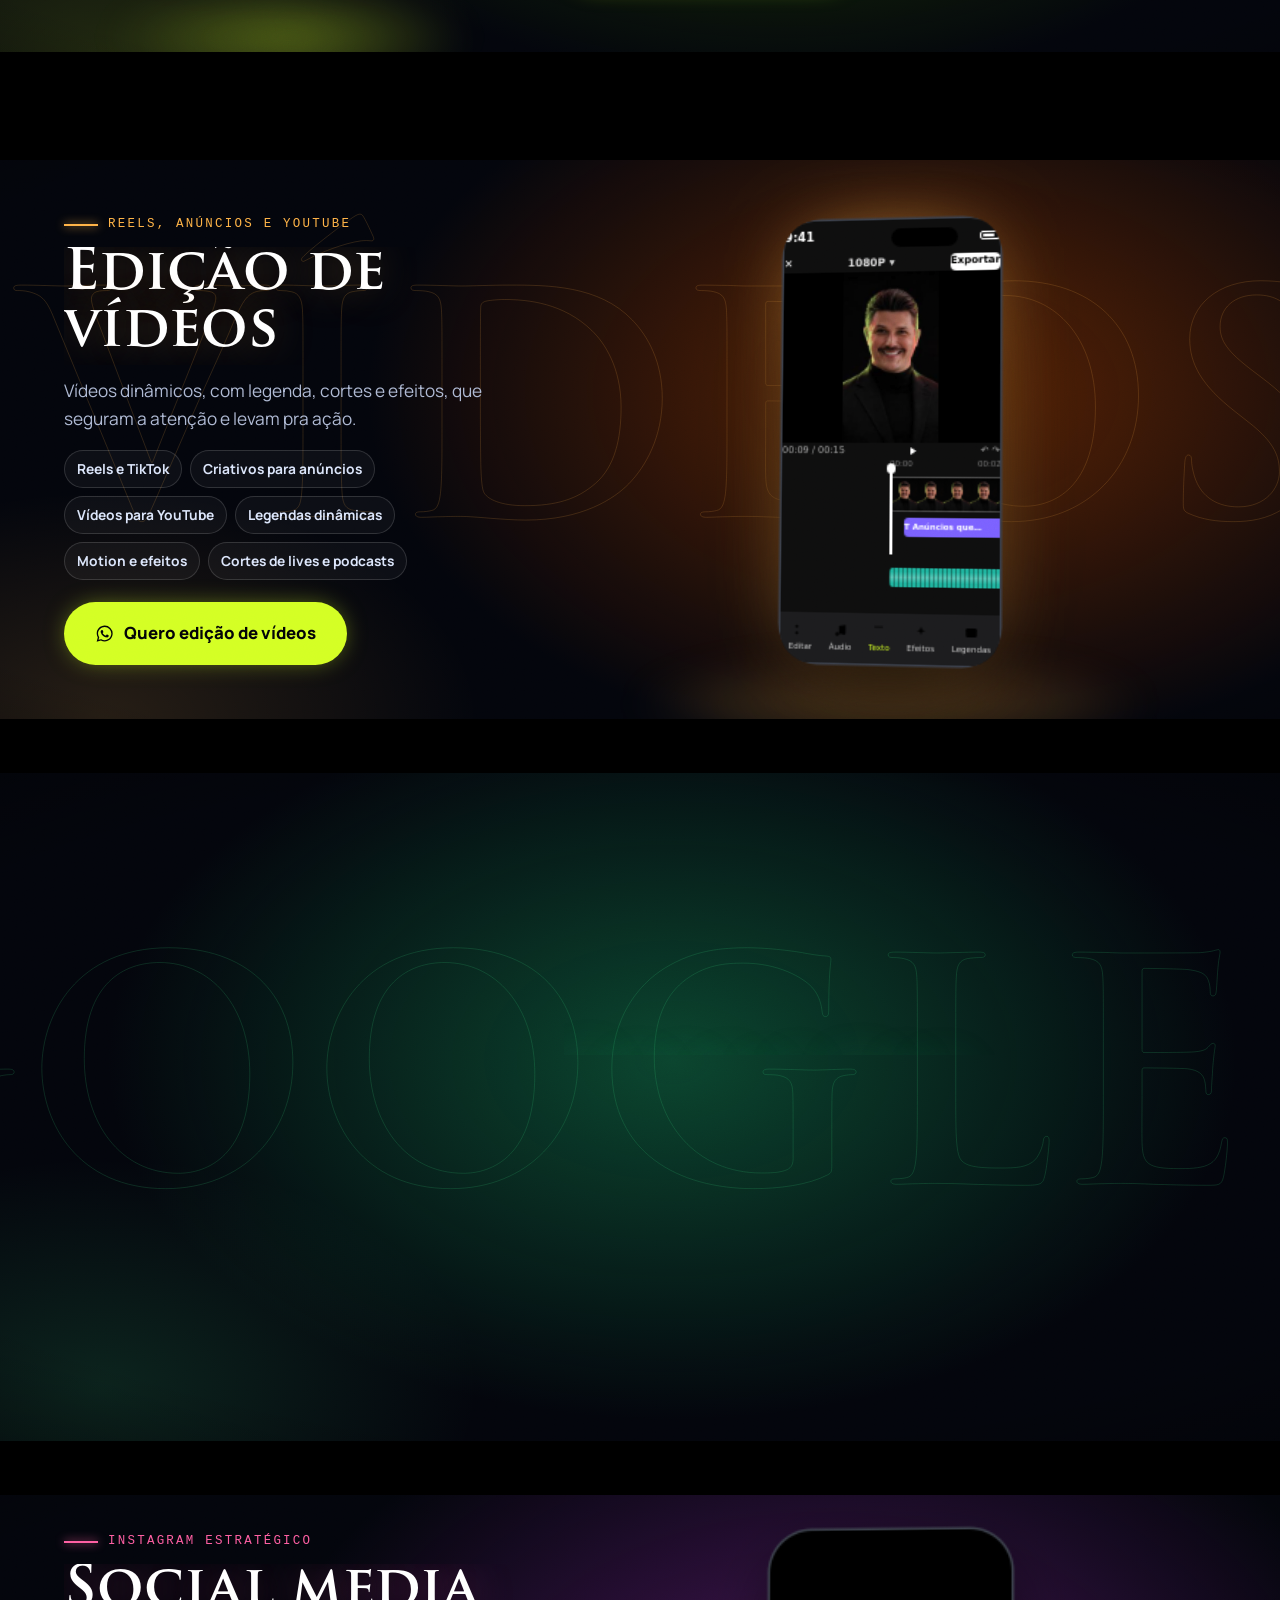
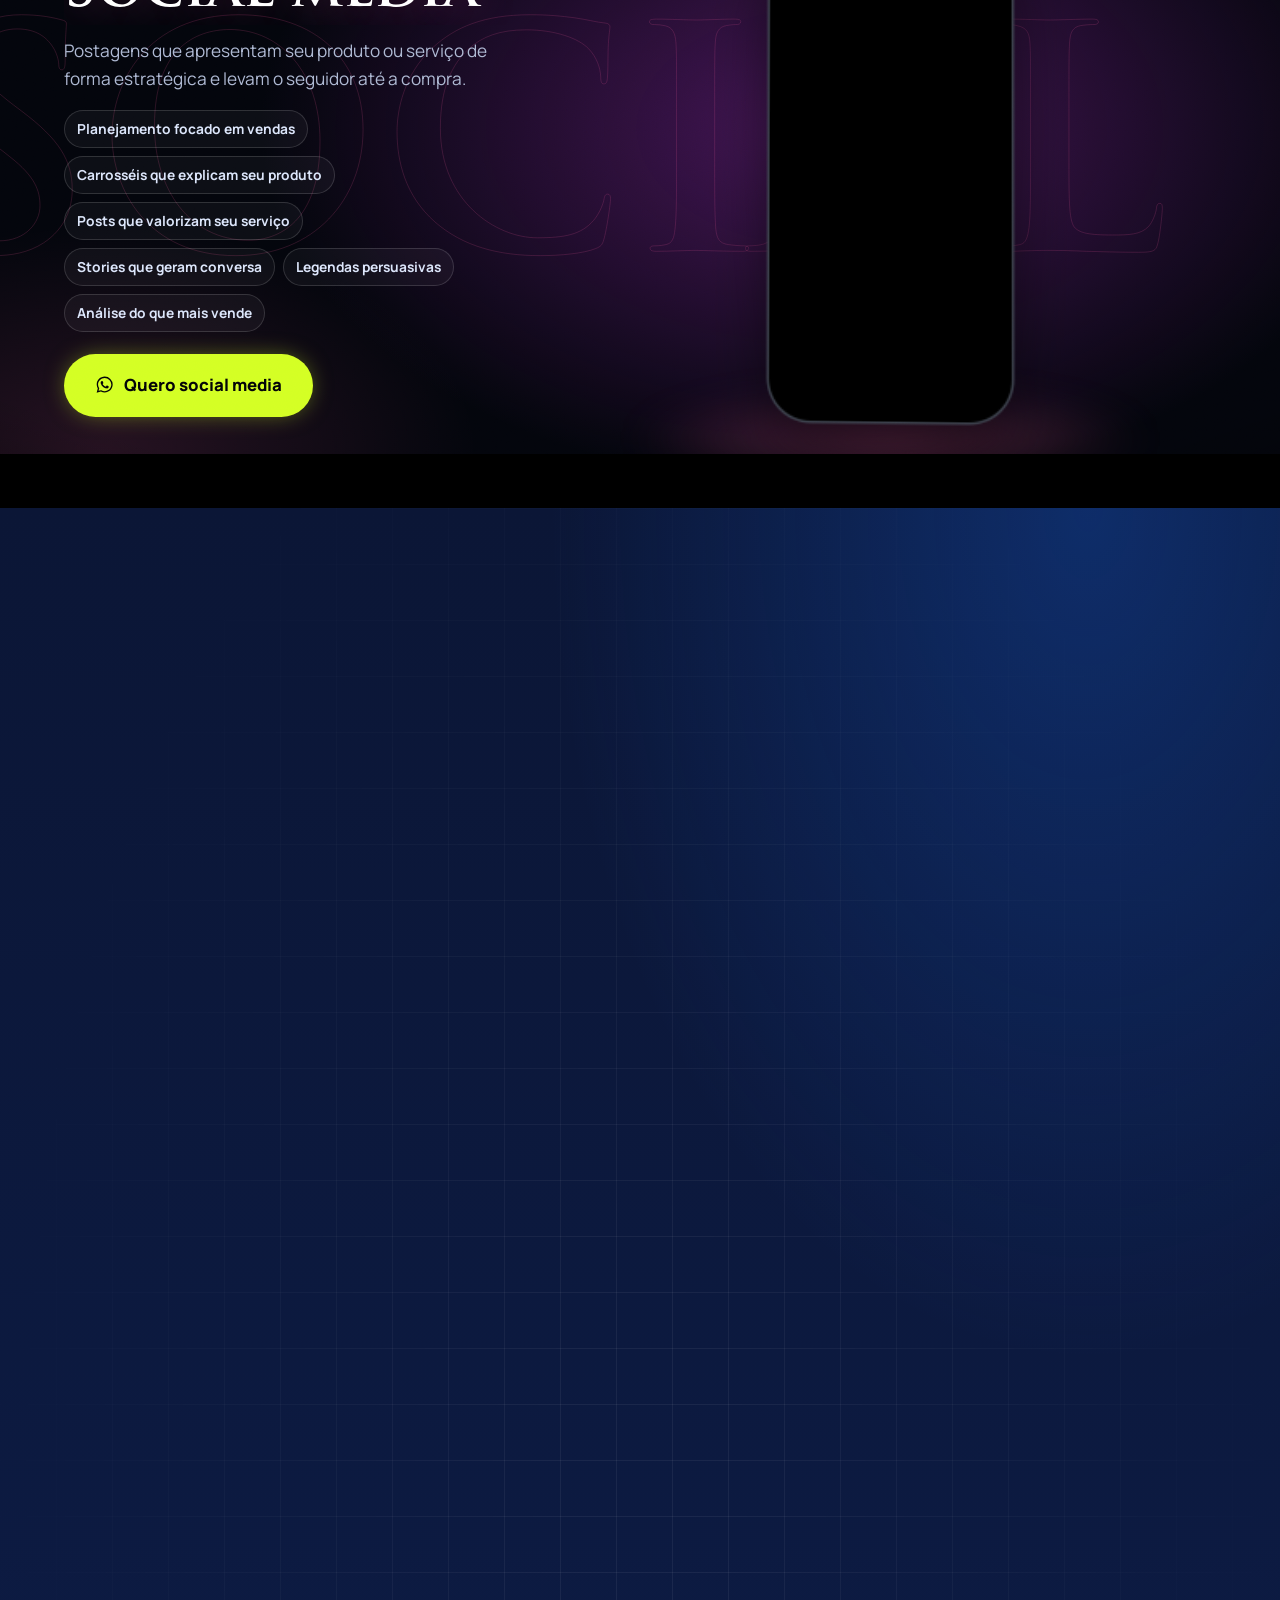
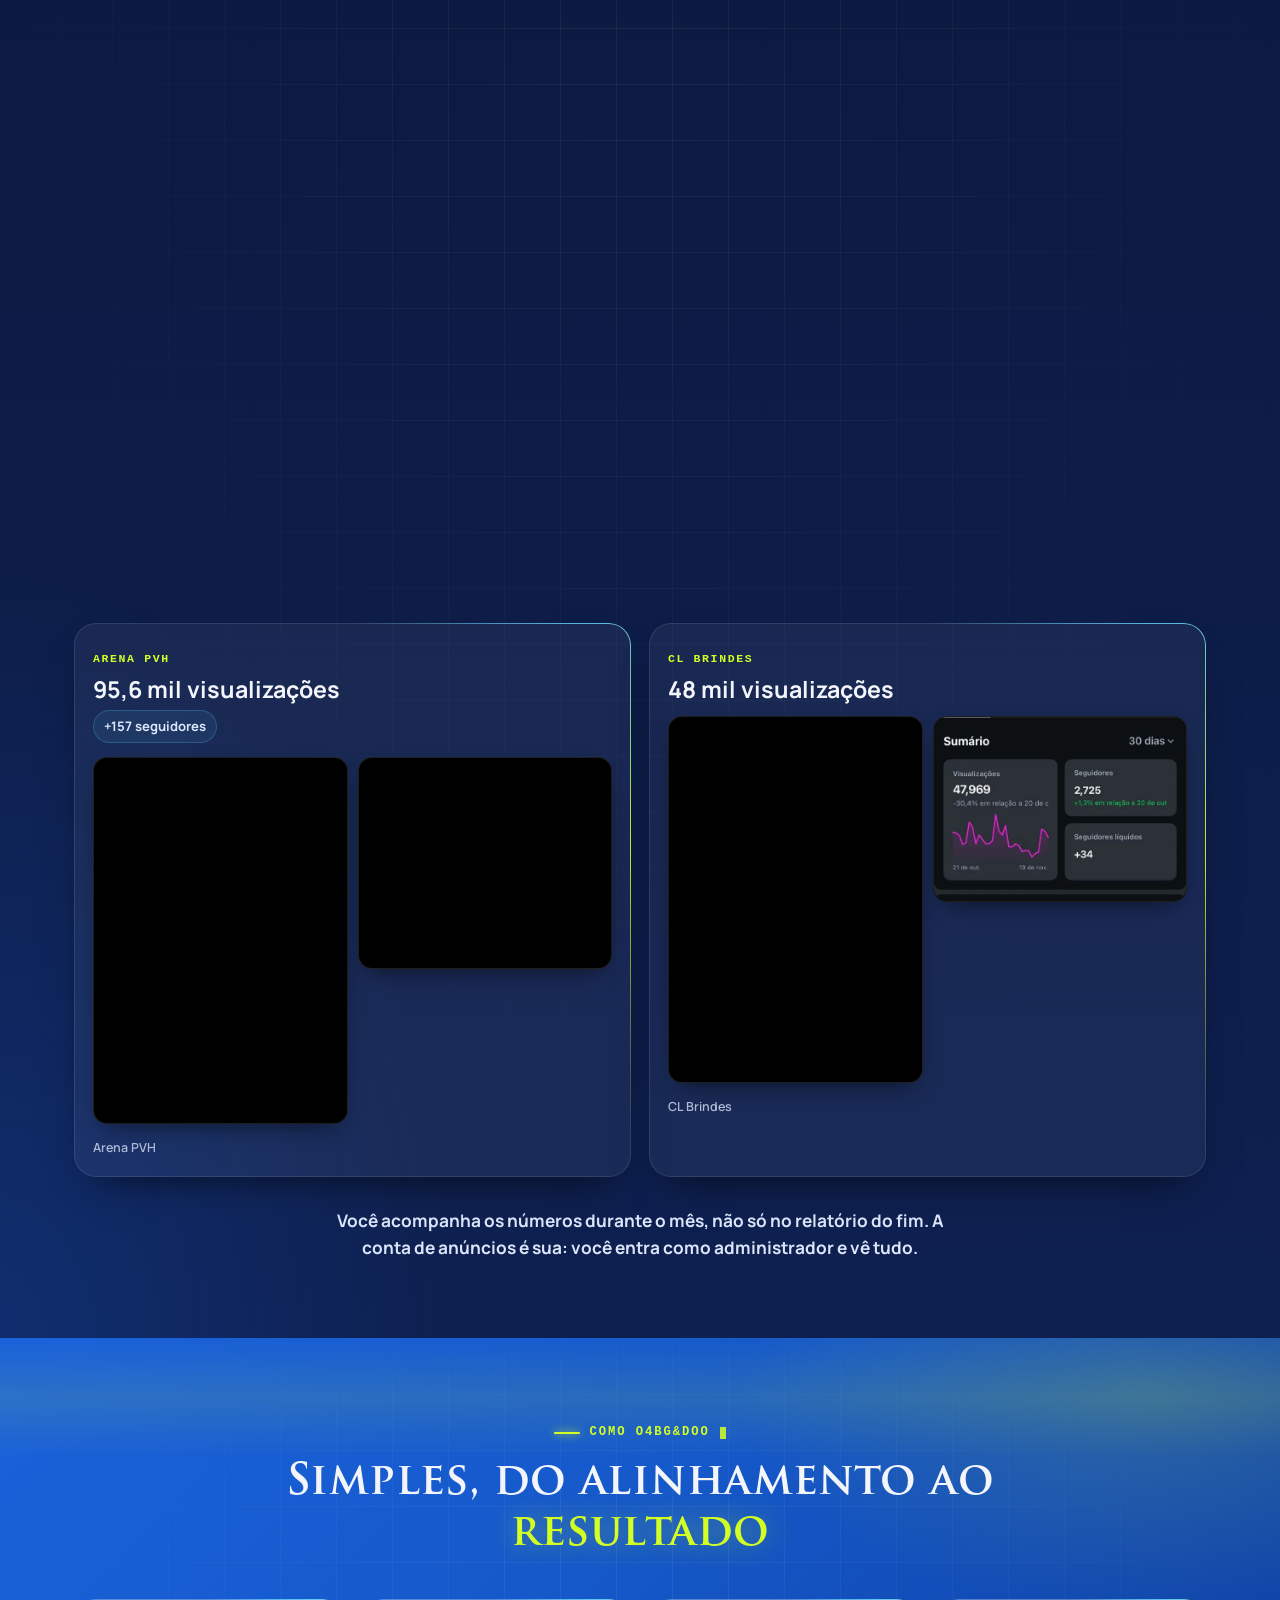
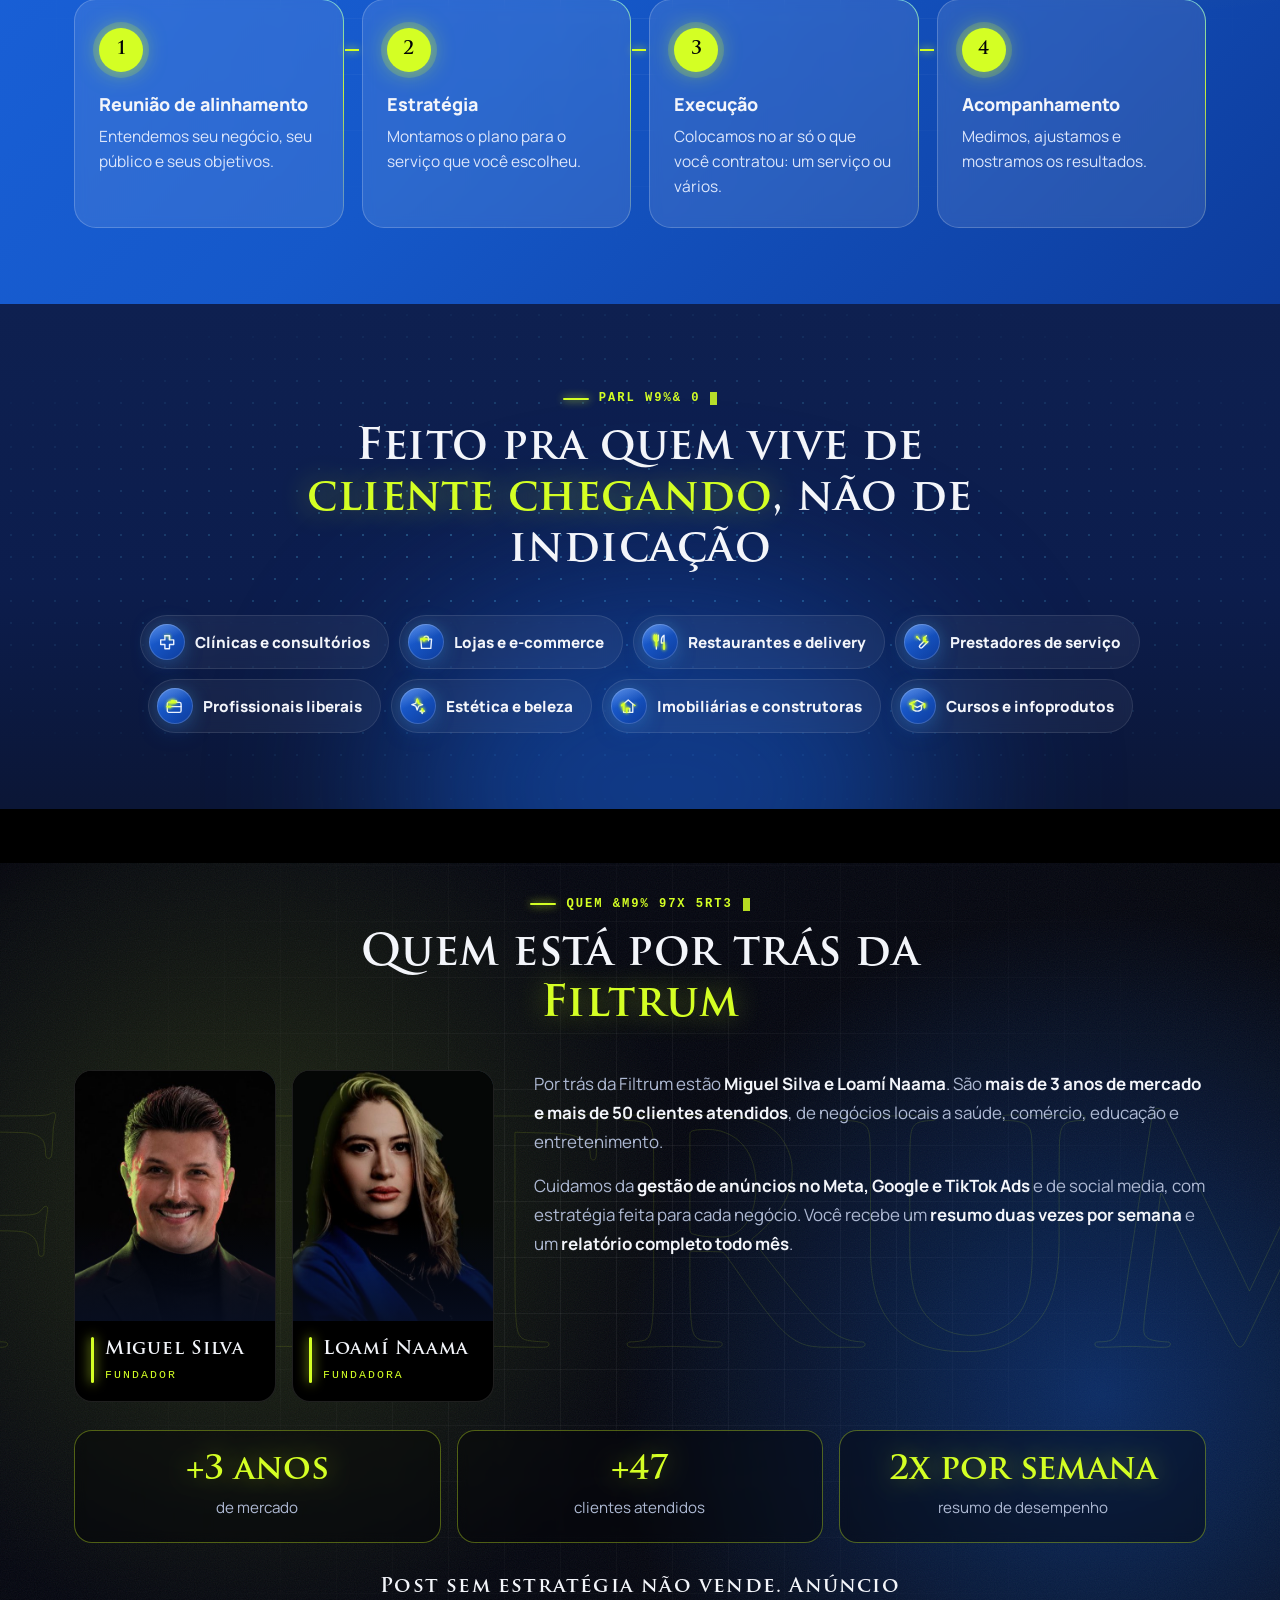
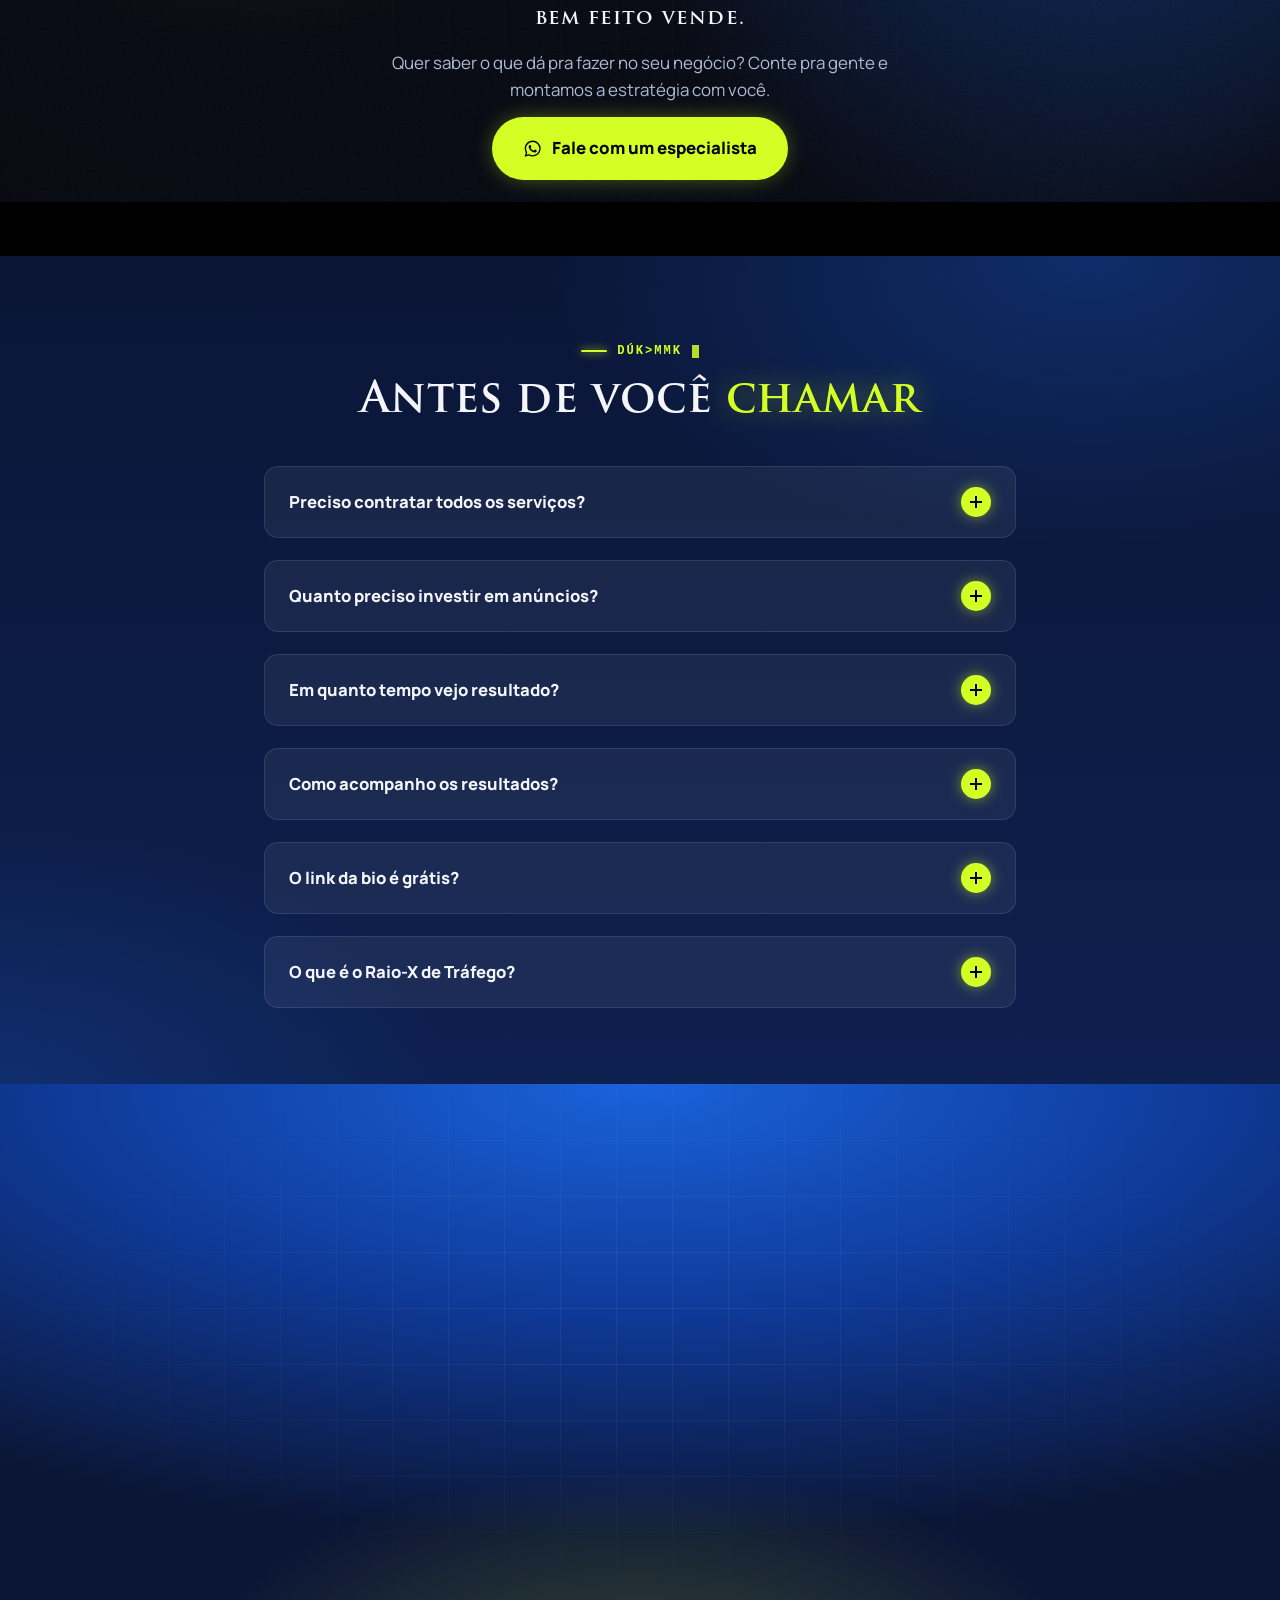
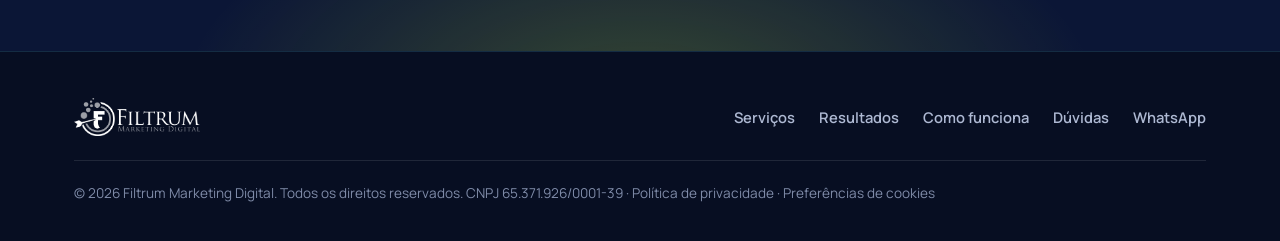
==== commit b84bab60: "Social media com print real animado, campanhas borradas, painel da Michelli e ajustes de texto Ainda" ====
--- a/index.html
+++ b/index.html
@@ -389,41 +389,14 @@
           </div>
           <div class="cine__stage" aria-hidden="true">
             <div class="cine__camera"><div class="m-mock" data-w="150" data-h="304">
-                <div class="m-phone"><div class="m-phone__screen m-ig">
-                  <span class="m-phone__island"></span>
-                  <div class="m-status"><span>9:41</span><i></i></div>
-                  <div class="m-ig__head"><span>‹</span><span>filtrum.mkt</span><svg viewBox="0 0 24 24"><path fill="currentColor" d="M5 10.5a1.5 1.5 0 1 0 0 3 1.5 1.5 0 0 0 0-3Zm7 0a1.5 1.5 0 1 0 0 3 1.5 1.5 0 0 0 0-3Zm7 0a1.5 1.5 0 1 0 0 3 1.5 1.5 0 0 0 0-3Z"/></svg></div>
-                  <div class="m-ig__prof">
-                    <span class="m-ig__ring"><img src="assets/img/links/avatar.jpg" alt=""></span>
-                    <span class="m-ig__name"><b>Filtrum Marketing Digital</b><small>Agência de marketing</small></span>
-                  </div>
-                  <p class="m-ig__bio">
-                    Anúncios que viram clientes no seu WhatsApp<br>
-                    Tráfego pago · Landing pages · Vídeos · Social media<br>
-                    Contrate só o que você precisa 👇
-                    <span><svg viewBox="0 0 24 24"><path class="m-st" d="M10 14a4 4 0 0 0 5.7 0l3-3a4 4 0 0 0-5.7-5.7l-1 1M14 10a4 4 0 0 0-5.7 0l-3 3a4 4 0 0 0 5.7 5.7l1-1"/></svg>filtrummkt.com.br/links</span>
-                  </p>
-                  <div class="m-ig__btns"><span class="m-ig__follow"><em style="font-style:normal">Seguir</em><i class="m-tap"></i></span><span>Mensagem</span></div>
-                  <div class="m-ig__hl"><span><i></i>Serviços</span><span><i></i>Tráfego</span><span><i></i>Vídeos</span><span><i></i>Contato</span></div>
-                  <div class="m-ig__tabs">
-                    <svg viewBox="0 0 24 24"><path class="m-st" d="M4 4h16v16H4zM4 9.3h16M4 14.6h16M9.3 4v16M14.6 4v16"/></svg>
-                    <svg viewBox="0 0 24 24"><g class="m-st"><rect x="3" y="5" width="18" height="14" rx="3"/><path d="m10 9 5 3-5 3z"/></g></svg>
-                    <svg viewBox="0 0 24 24"><g class="m-st"><rect x="4" y="4" width="16" height="16" rx="3"/><circle cx="12" cy="10" r="3"/><path d="M7 19c1-2.5 3-3.5 5-3.5s4 1 5 3.5"/></g></svg>
-                  </div>
-                  <div class="m-ig__gridwrap"><div class="m-ig__grid">
-                    <span class="m-post m-post--n m-post--r">Seu negócio é bom. Só falta gente saber.</span>
-                    <span class="m-post m-post--p"></span>
-                    <span class="m-post m-post--l">Contrate só o que você precisa</span>
-                    <span class="m-post m-post--c m-post--r">Impulsionar não é anunciar</span>
-                    <span class="m-post m-post--w">Landing page que vende</span>
-                    <span class="m-post m-post--n">Como funciona: 4 passos</span>
-                    <span class="m-post m-post--l m-post--r">Reels que prendem nos 3 primeiros segundos</span>
-                    <span class="m-post m-post--c">Meta Ads ou Google Ads?</span>
-                    <span class="m-post m-post--p"></span>
+                <div class="nm-phone"><div class="nm-scr">
+                  <div class="nm-igr"><div class="nm-igr-cam">
+                    <img src="assets/img/perfil-filtrum.webp" alt="" loading="lazy" decoding="async">
+                    <span class="nm-igr-hl"></span>
+                    <span class="nm-igr-tap"></span><span class="nm-igr-heart">♥</span>
                   </div></div>
                 </div></div>
               </div></div>
-            
           </div>
         </div>
       </article>
@@ -436,7 +409,7 @@
         <div class="section__head reveal">
           <p class="eyebrow">Resultados</p>
           <h2 class="section__title">Número de verdade, <span class="hl">não print bonito</span></h2>
-          <p class="section__lead">Prints reais de clientes da FILTRUM.</p>
+          <p class="section__lead">Prints reais de alguns clientes da FILTRUM.</p>
         </div>
 
         <h3 class="proof__group reveal">No tráfego pago</h3>
@@ -687,7 +660,6 @@
           <svg class="ico" aria-hidden="true"><use href="#i-whats"/></svg>
           Quero meu Raio-X de Tráfego grátis
         </a>
-        <p class="cta-final__phone">(98) 98278-7460</p>
       </div>
     </section>
 
--- a/assets/css/nm.css
+++ b/assets/css/nm.css
@@ -128,3 +128,21 @@
 
 /* no site, o reset das telas zera o padding: devolve a moldura do celular */
 .cine .m-mock .nm-phone{padding:5px}
+
+/* ---------- social media: print real do perfil da Filtrum, com movimento ---------- */
+.nm-phone .nm-igr{position:absolute;inset:0;overflow:hidden;background:#000}
+.nm-phone .nm-igr-cam{position:absolute;left:0;top:0;width:100%;transform-origin:0 0}
+.nm-phone .nm-igr-cam img{display:block;width:100%;height:auto}
+.nm-phone .nm-igr-hl{position:absolute;left:3%;width:78%;top:25%;height:7.6%;border:1.5px solid #D4FF24;border-radius:6px;box-shadow:0 0 10px rgba(212,255,36,.6);opacity:0}
+.nm-phone .nm-igr-tap{position:absolute;left:50%;top:78%;width:22px;height:22px;margin:-11px 0 0 -11px;border-radius:50%;border:2px solid #fff;background:rgba(255,255,255,.35);opacity:0}
+.nm-phone .nm-igr-heart{position:absolute;left:50%;top:78%;margin:-14px 0 0 -12px;font-size:24px;line-height:1;color:#fff;opacity:0;text-shadow:0 2px 8px rgba(0,0,0,.5)}
+@media (prefers-reduced-motion:no-preference){
+  .nm-phone .nm-igr-cam{animation:nmIgCam 10s ease-in-out infinite}
+  .nm-phone .nm-igr-hl{animation:nmIgHl 10s ease-in-out infinite}
+  .nm-phone .nm-igr-tap{animation:nmIgTap 10s ease-out infinite}
+  .nm-phone .nm-igr-heart{animation:nmIgHeart 10s ease-out infinite}
+  @keyframes nmIgCam{0%,6%{transform:scale(1) translate(0,0)}16%,32%{transform:scale(1.3) translate(-3%,-1%)}52%,72%{transform:scale(1.3) translate(-3%,-25.5%)}90%,100%{transform:scale(1) translate(0,0)}}
+  @keyframes nmIgHl{0%,6%{opacity:0}12%,30%{opacity:1}36%,100%{opacity:0}}
+  @keyframes nmIgTap{0%,58%{opacity:0;transform:scale(.5)}60%{opacity:1;transform:scale(1)}66%,100%{opacity:0;transform:scale(1.8)}}
+  @keyframes nmIgHeart{0%,60%{opacity:0;transform:scale(.3)}63%{opacity:1;transform:scale(1.2)}68%{transform:scale(1)}74%,100%{opacity:0;transform:scale(1)}}
+}
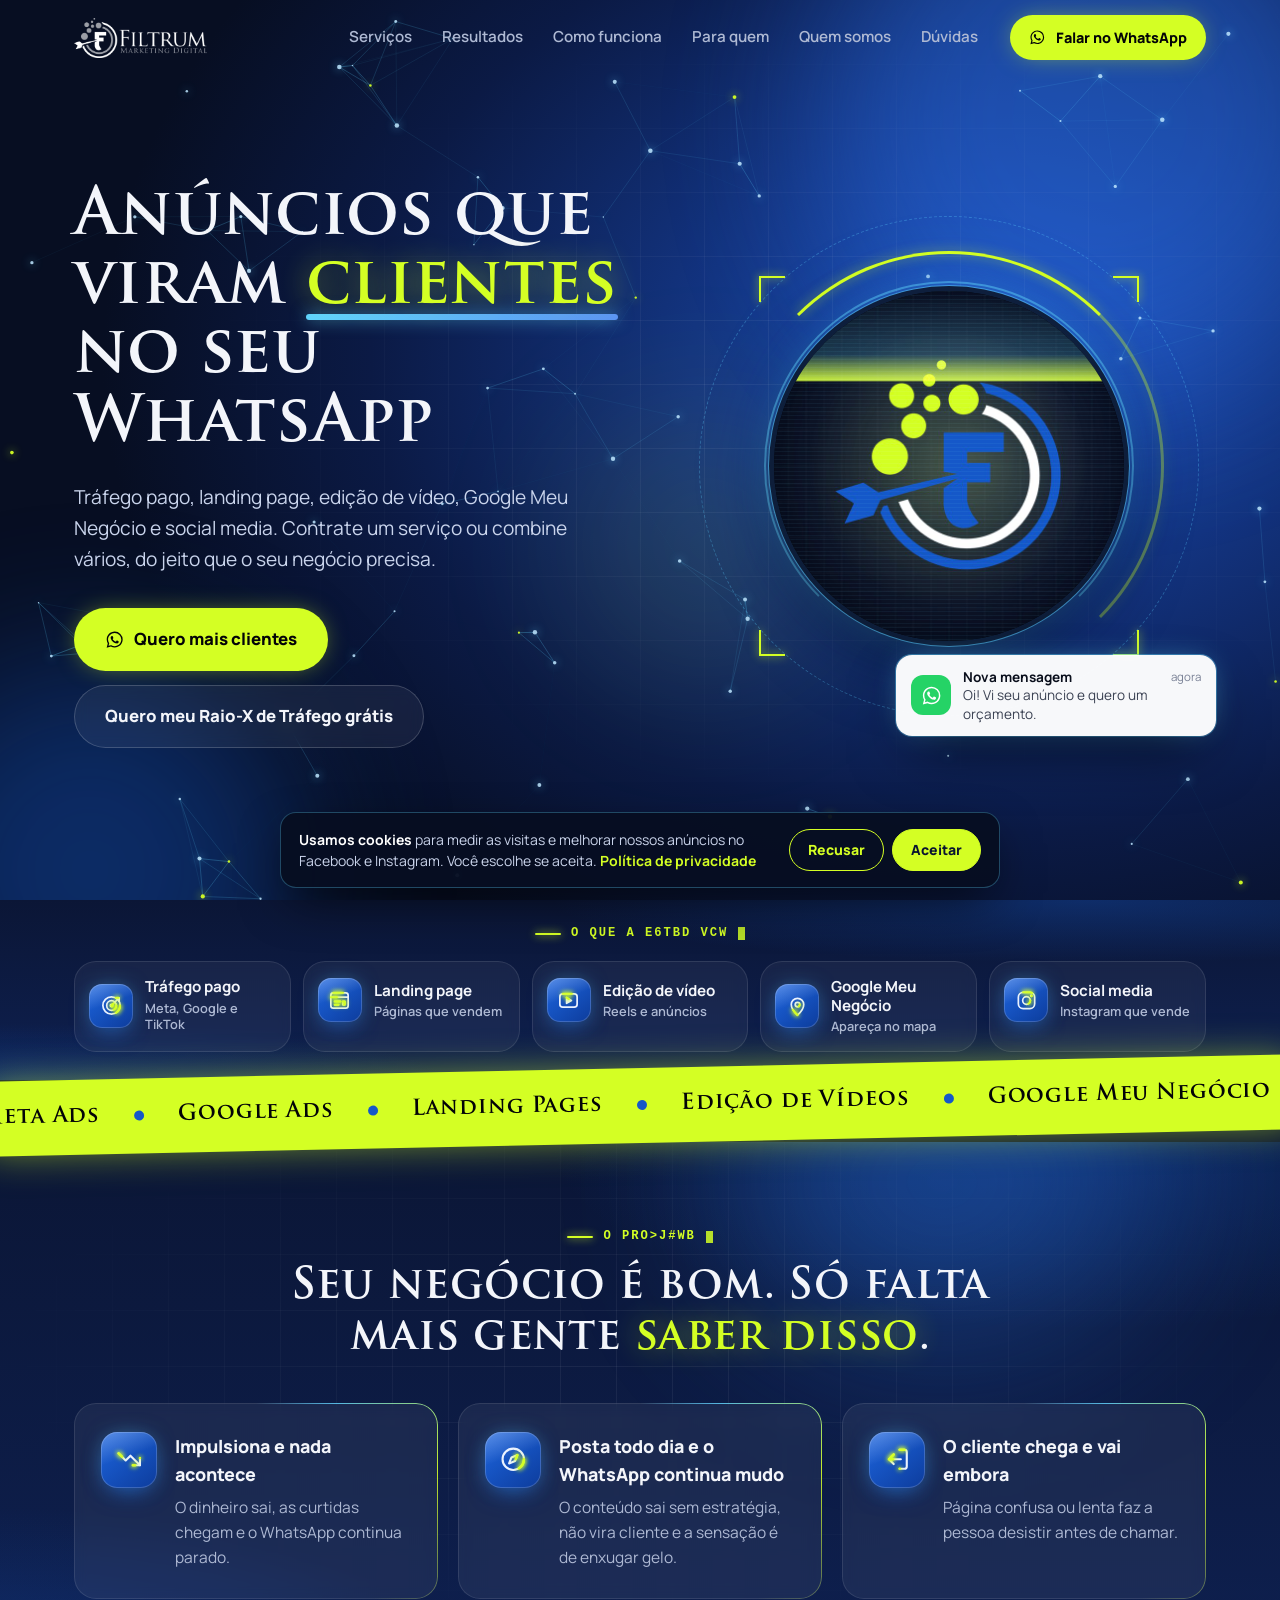
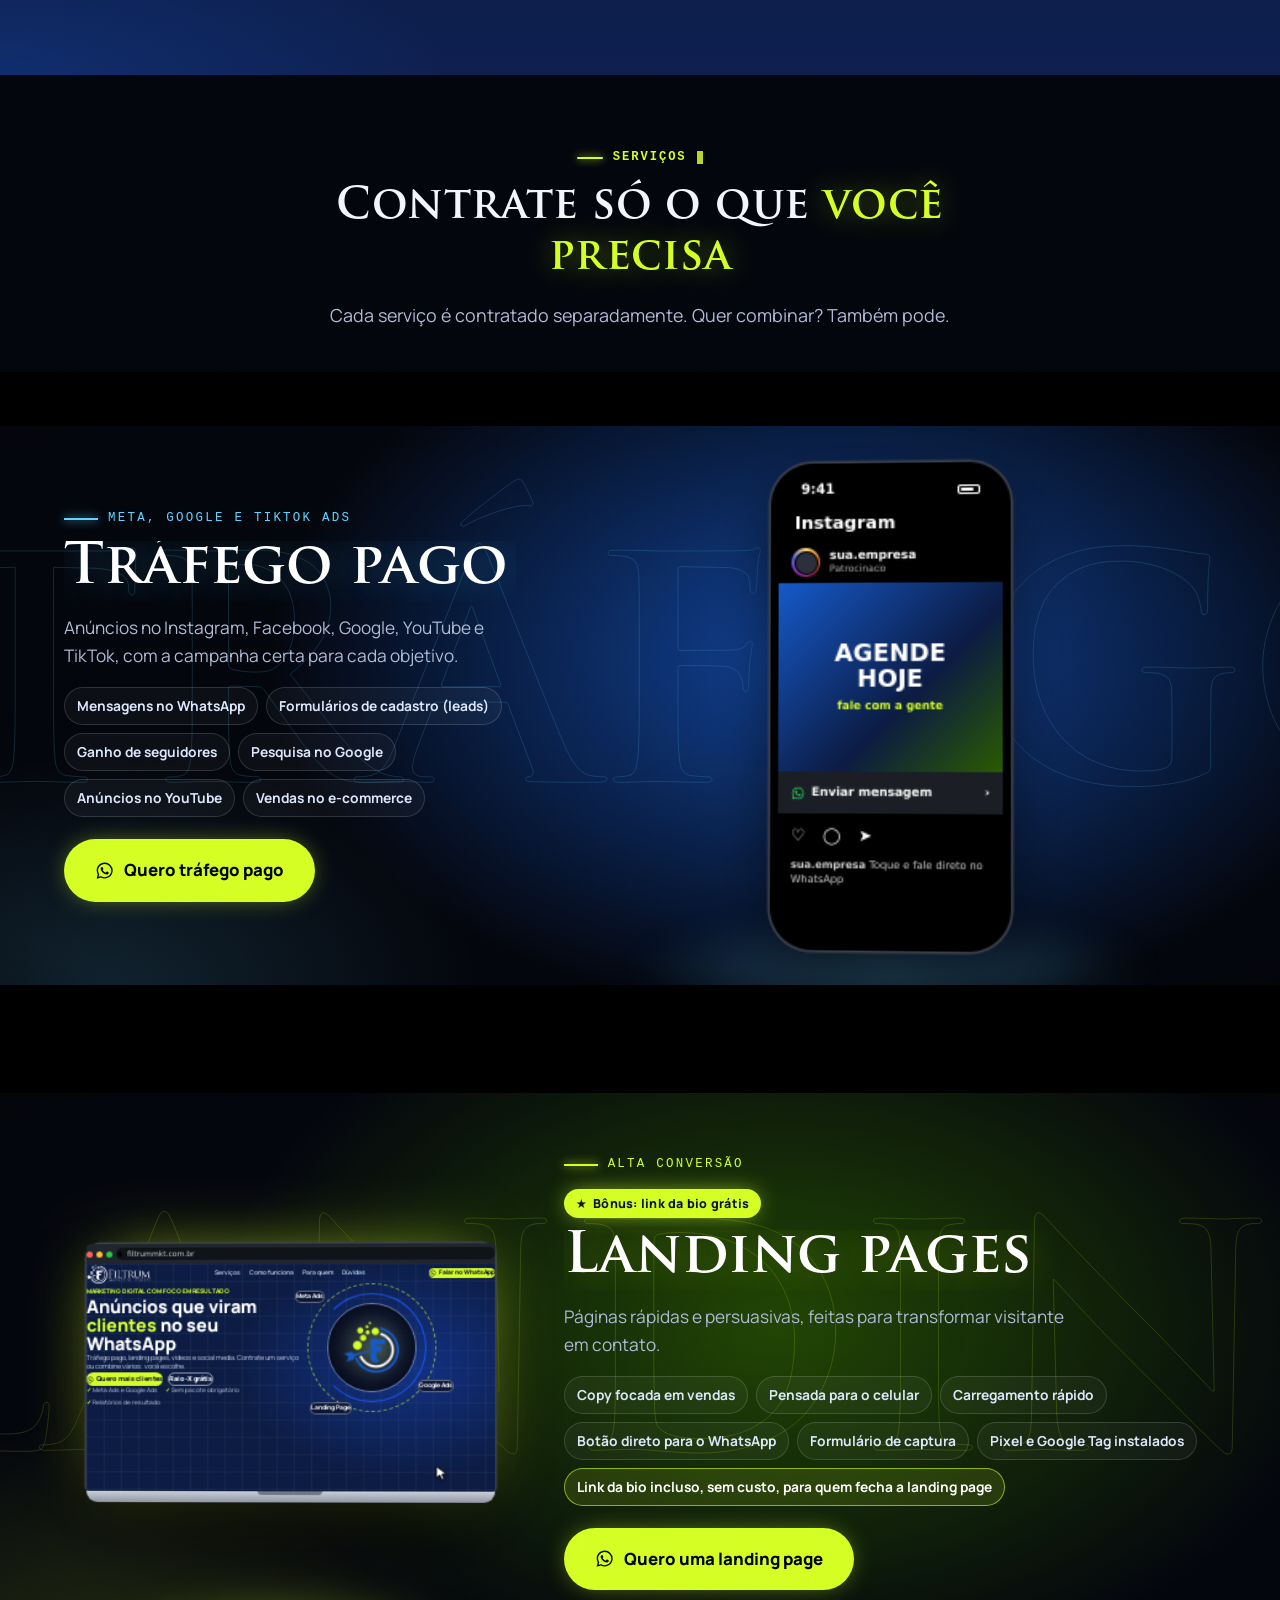
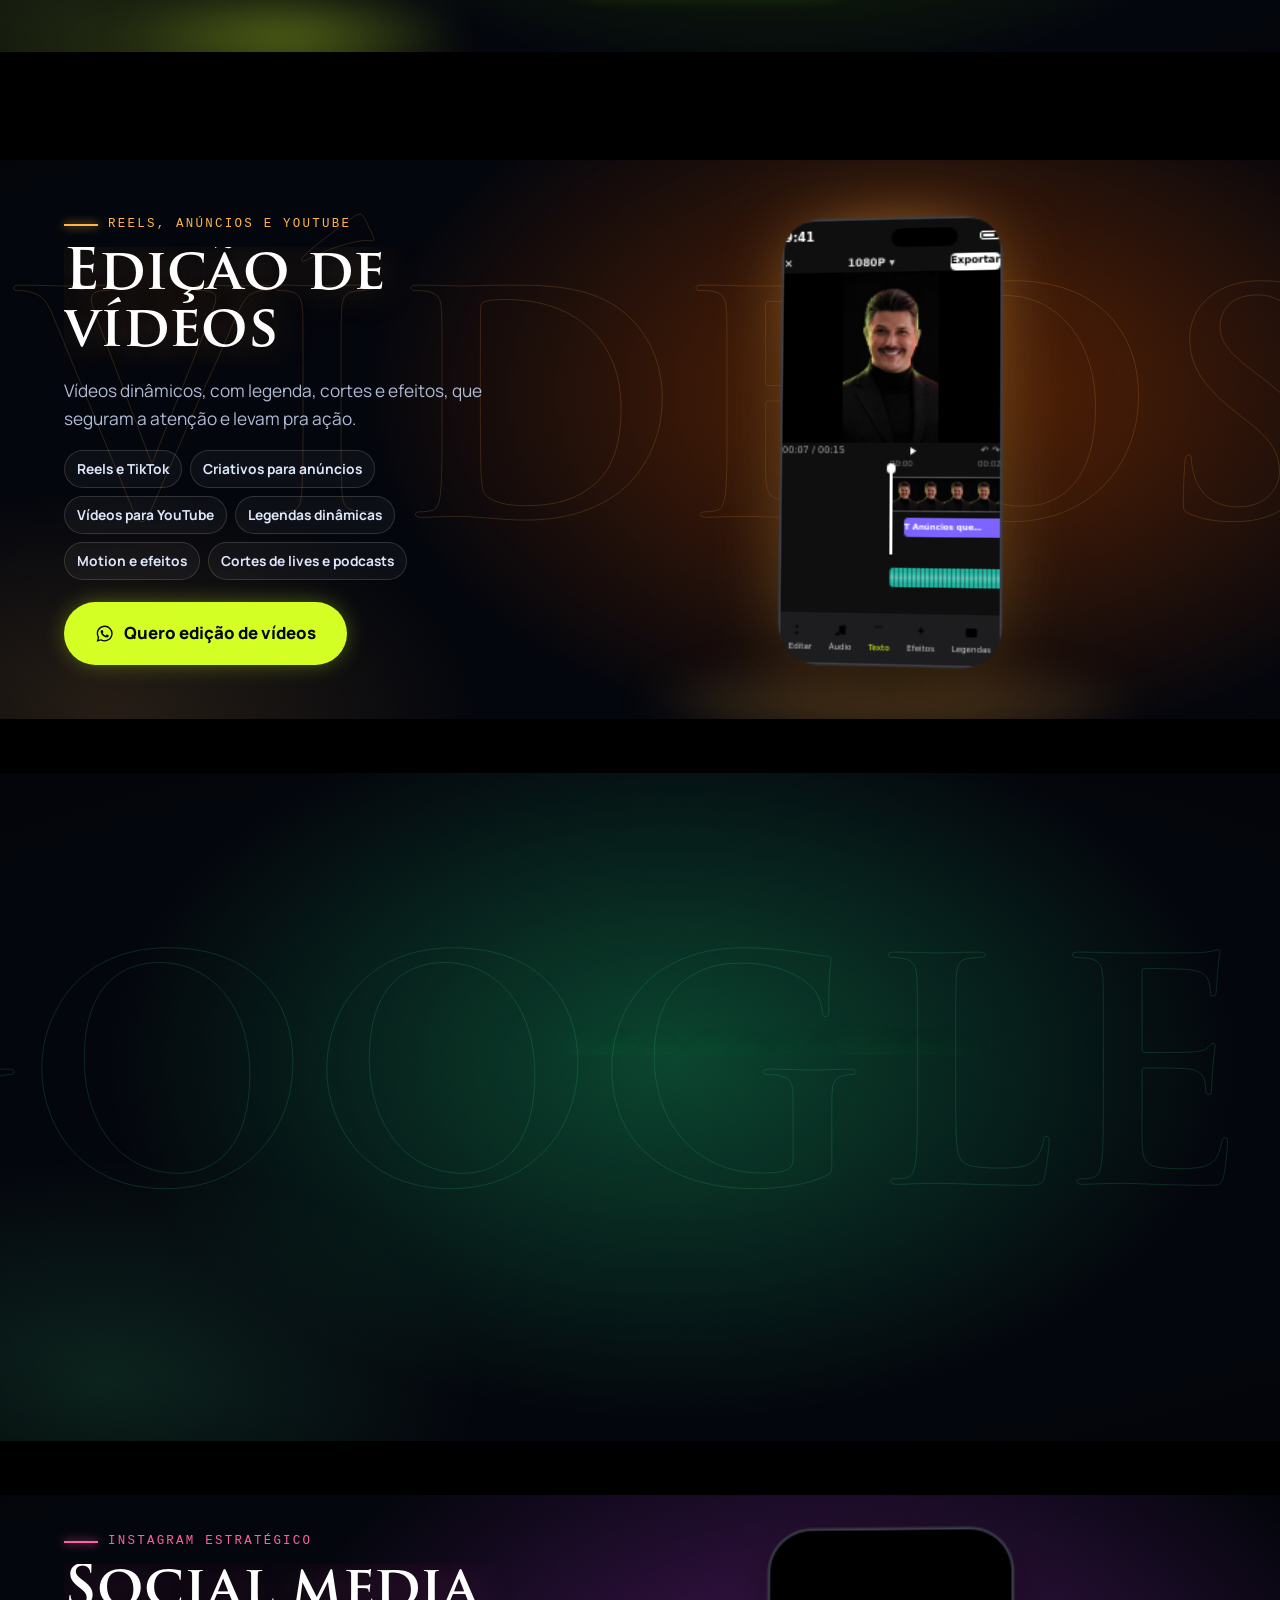
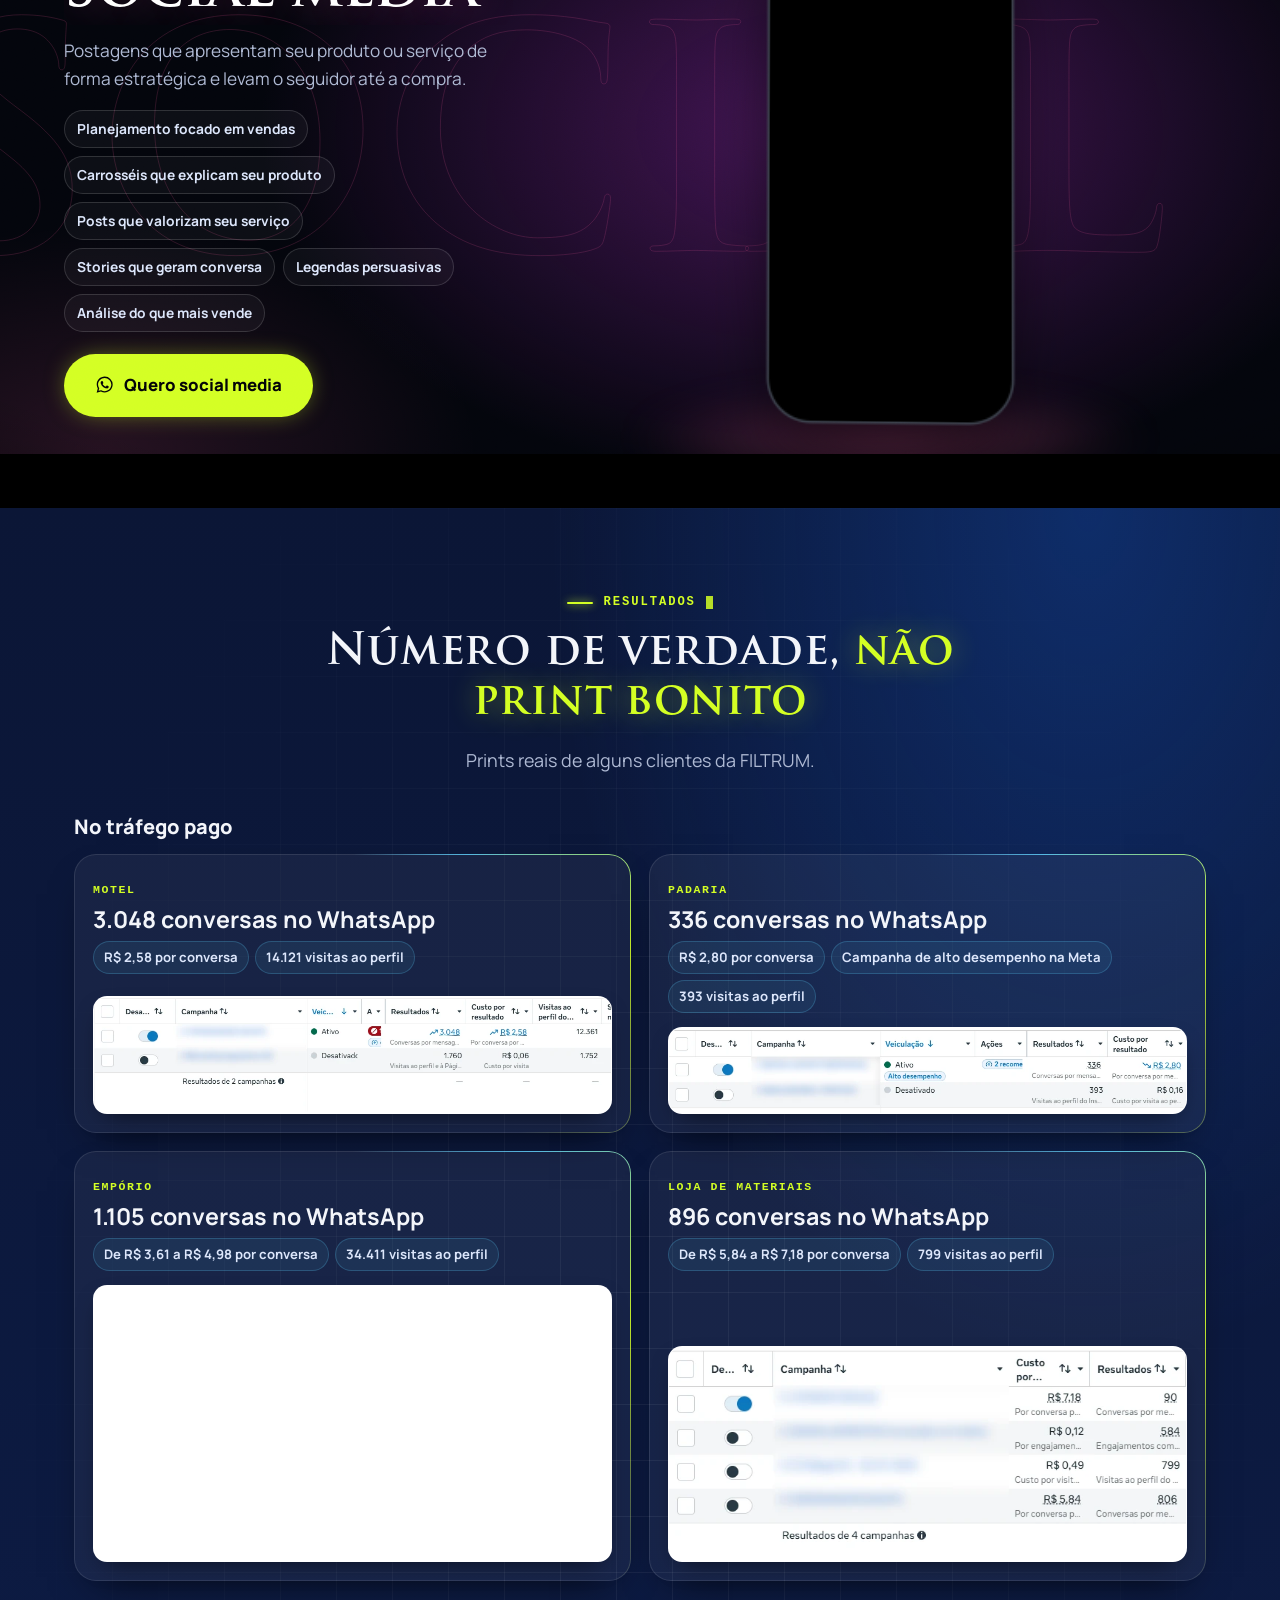
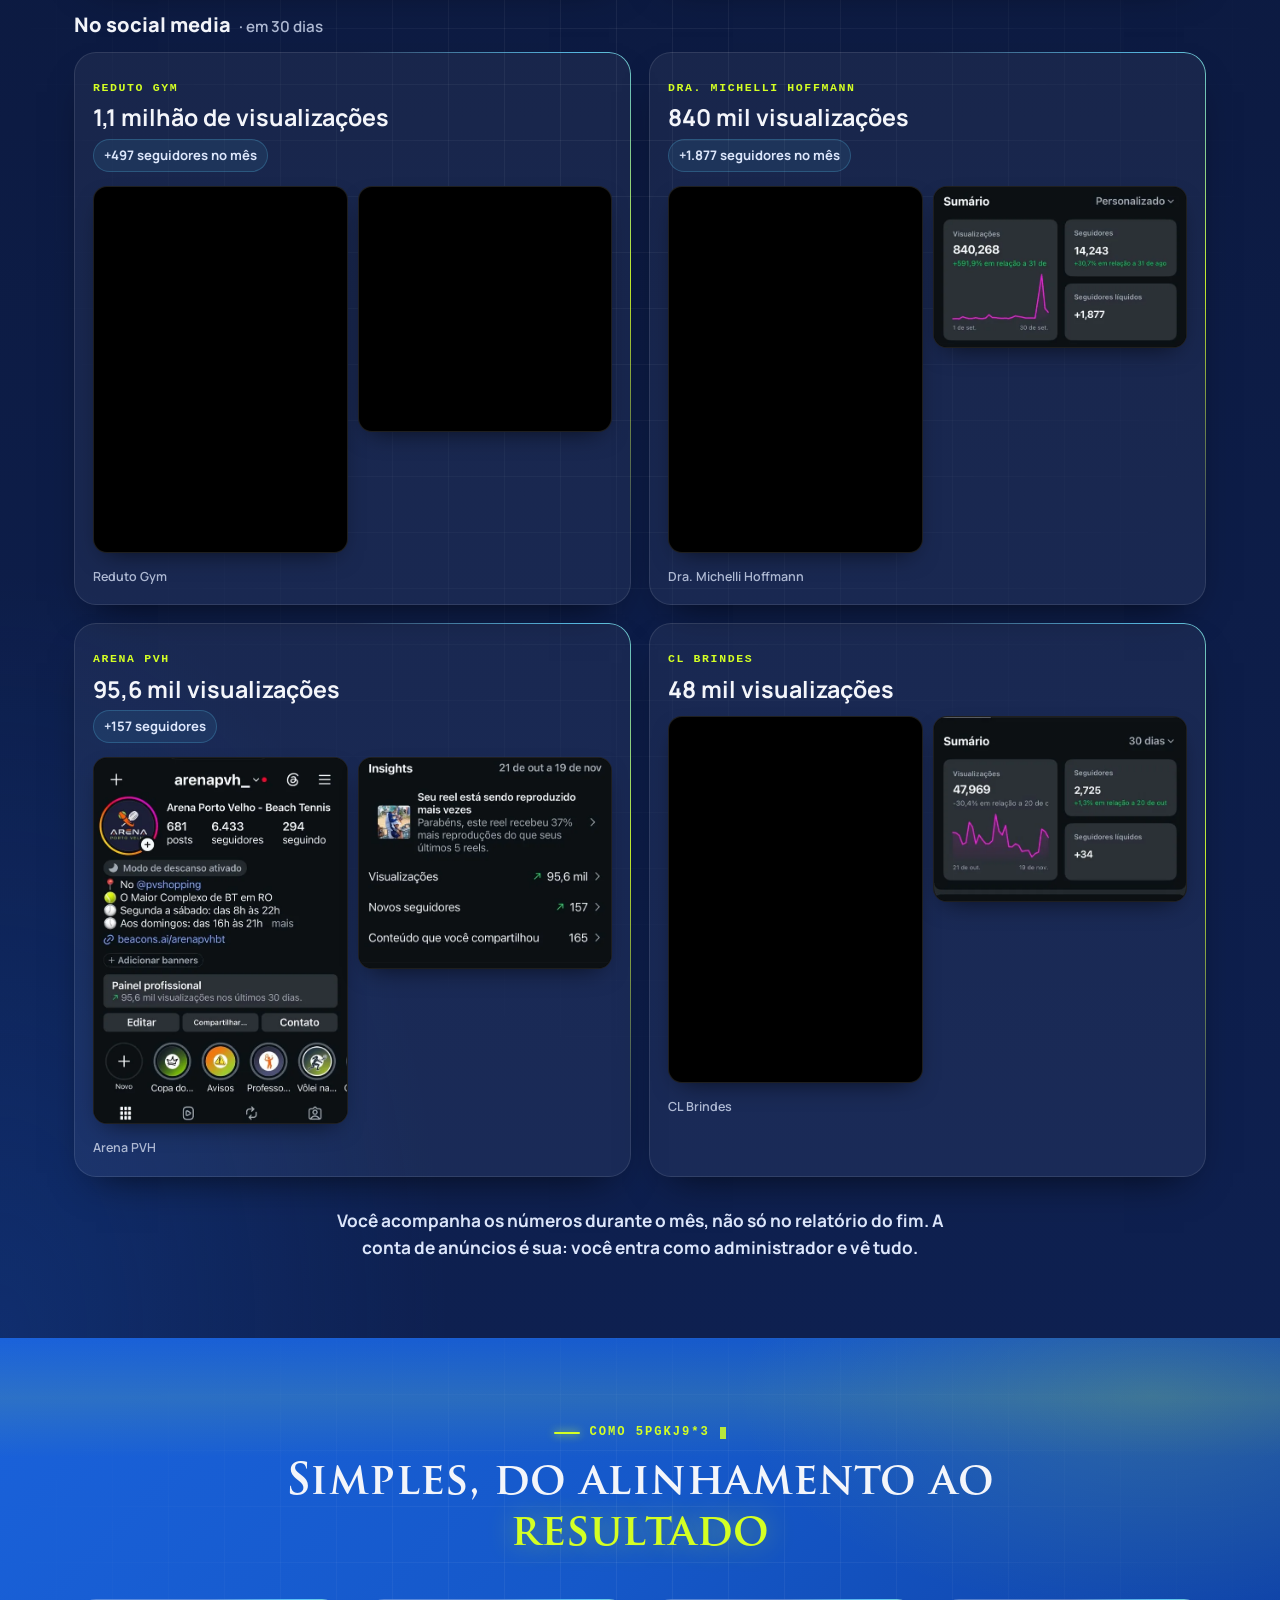
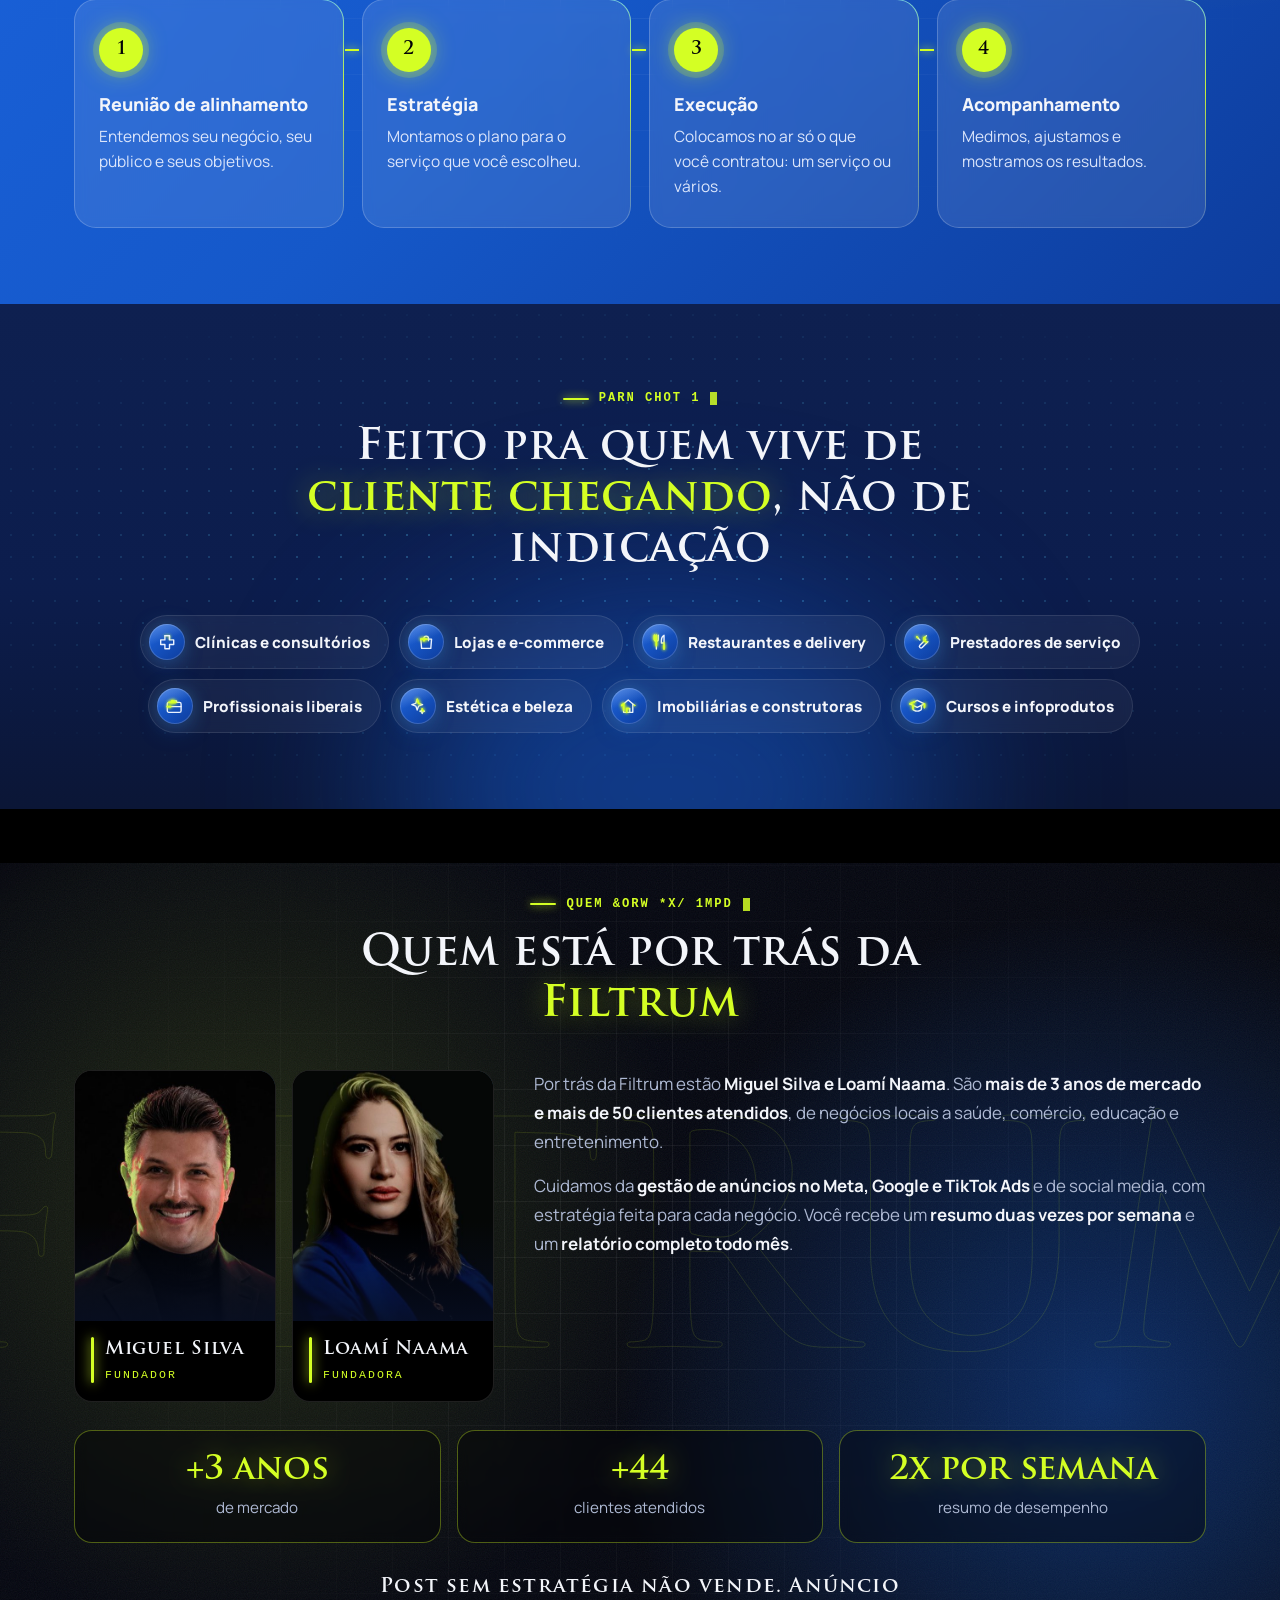
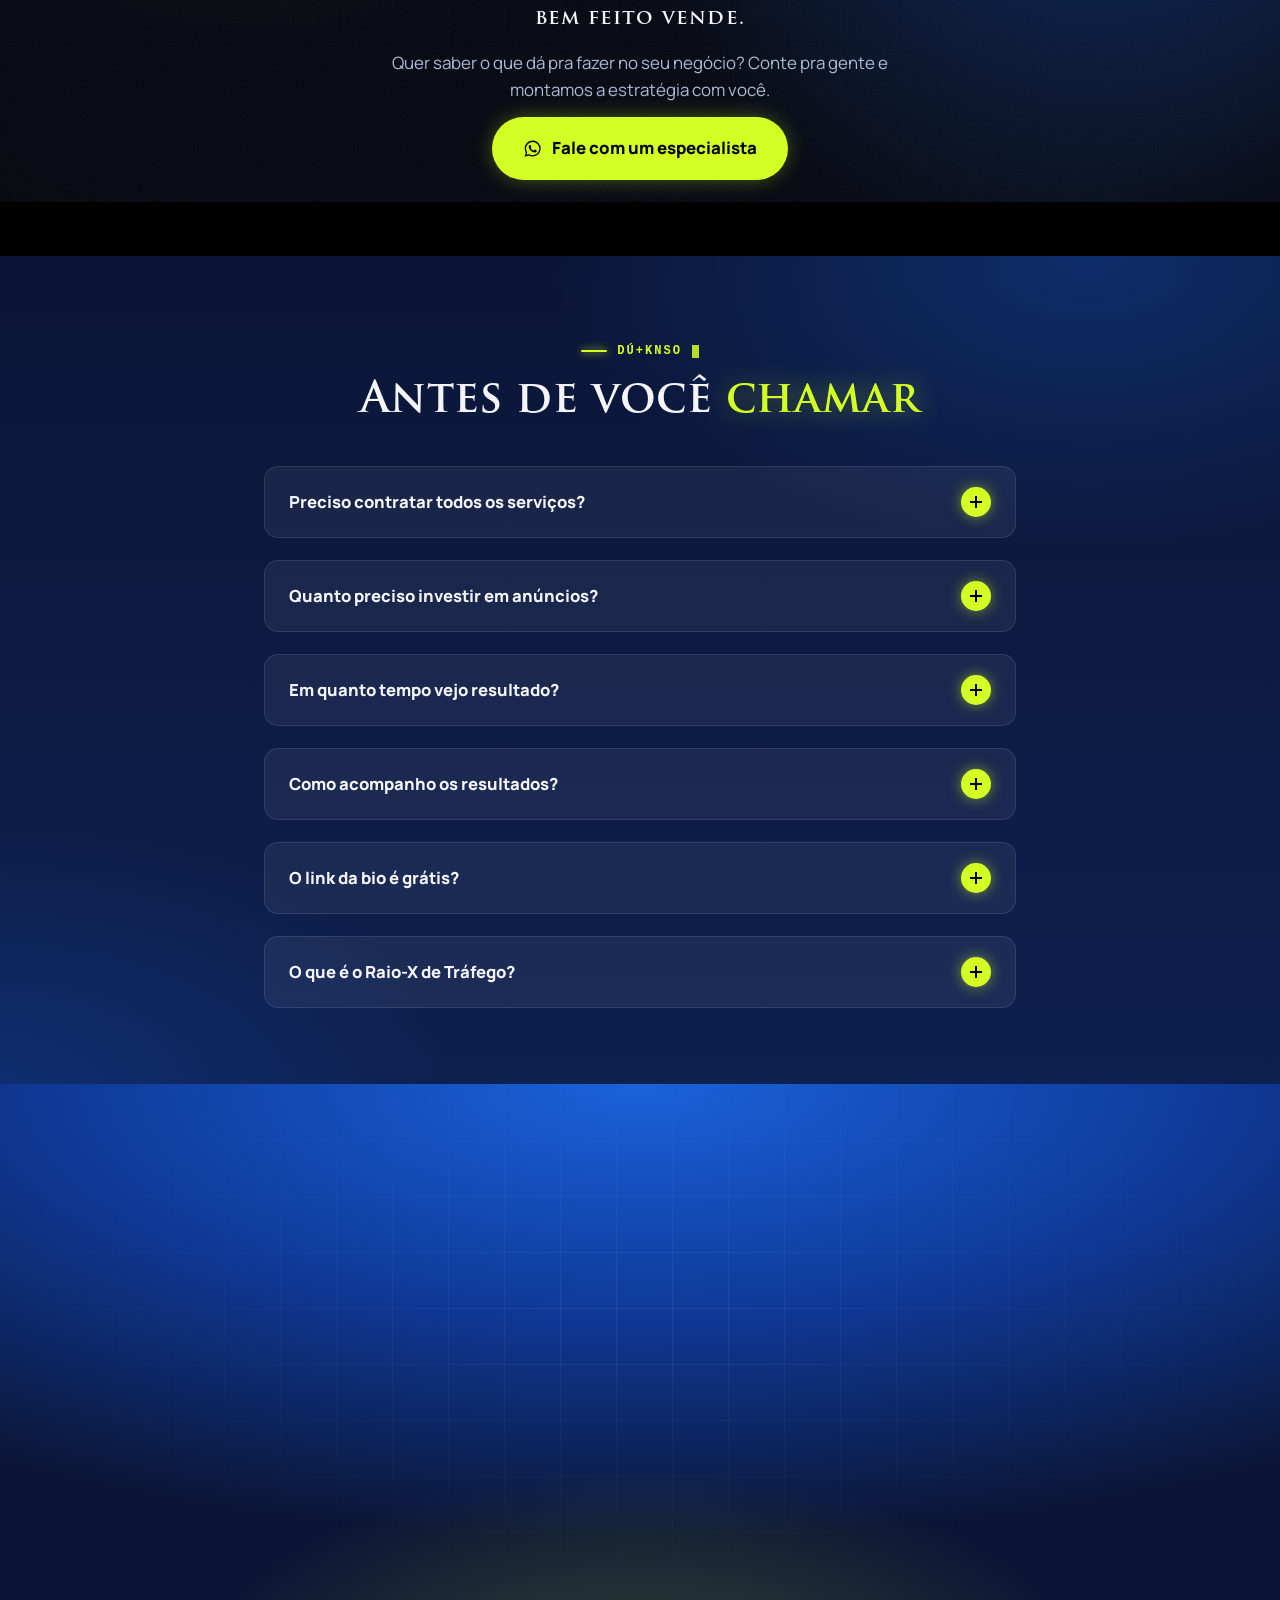
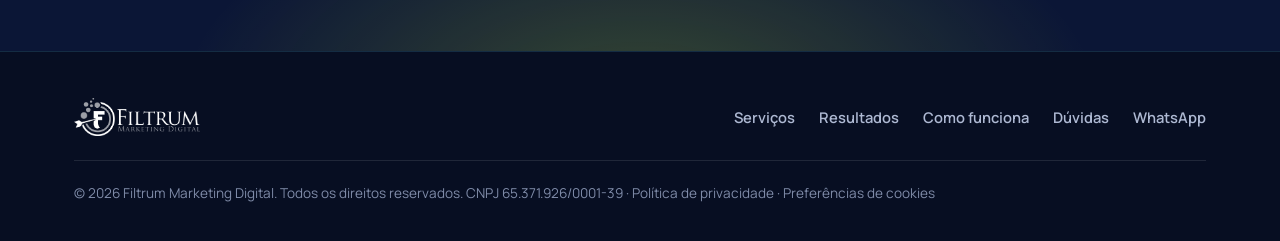
==== commit 96ad44fe: "Para quem é: duas etiquetas por linha no celular Co-Authored-By: Claude Opus 5.5 <noreply@anthropic." ====
--- a/index.html
+++ b/index.html
@@ -530,7 +530,7 @@
           </li>
           <li class="segment reveal">
             <span class="segment__icon tile"><svg class="ico" aria-hidden="true"><use href="#i-bag"/></svg></span>
-            Lojas e e-commerce
+            Lojas e e&#8209;commerce
           </li>
           <li class="segment reveal">
             <span class="segment__icon tile"><svg class="ico" aria-hidden="true"><use href="#i-food"/></svg></span>
--- a/assets/css/style.css
+++ b/assets/css/style.css
@@ -980,3 +980,10 @@
   .about__stats { margin-top: 22px; }
   .about__cta { margin-top: 22px; }
 }
+
+/* Para quem é no celular: duas etiquetas por linha */
+@media (max-width: 560px) {
+  .segments--tags { display: grid; grid-template-columns: 1fr 1fr; gap: 8px; }
+  .segments--tags .segment { border-radius: 14px; padding: 6px 10px 6px 6px; font-size: .8rem; line-height: 1.2; min-width: 0; }
+  .segments--tags .segment__icon { flex: 0 0 30px; }
+}
